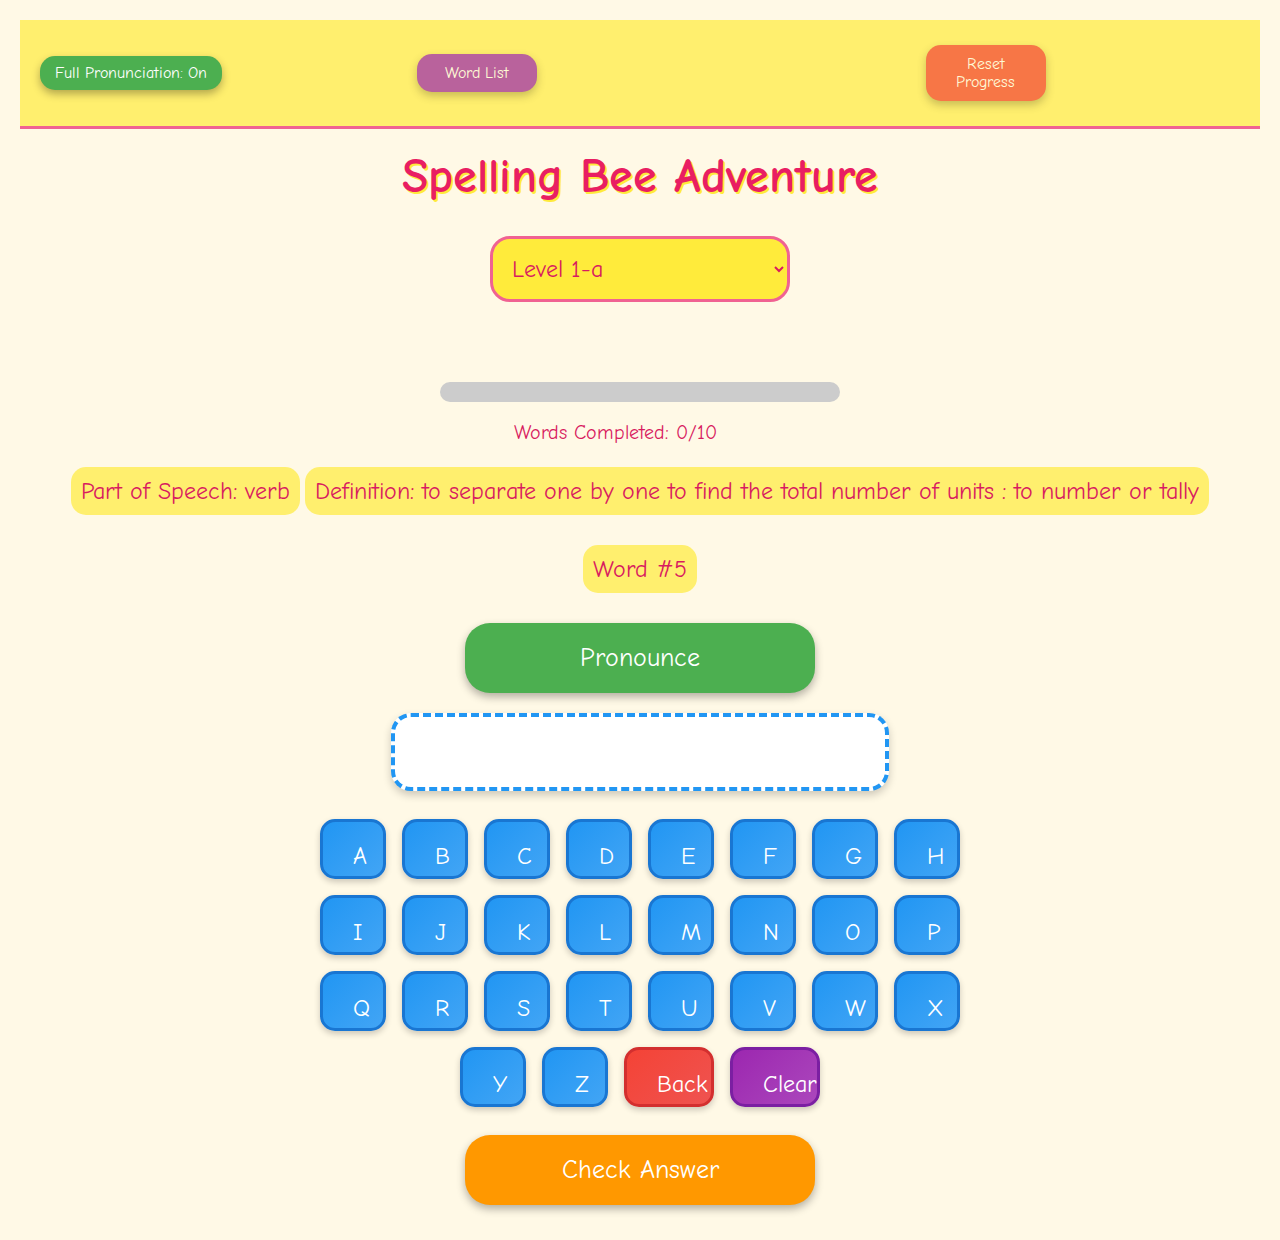
==== index.html @ e573c7f2 "Update index.html" ====
<!DOCTYPE html>
<html>
<head>
  <title>Spelling Bee Adventure</title>
  <meta name="viewport" content="width=device-width, initial-scale=1.0">
  <link href="https://fonts.googleapis.com/css2?family=Comic+Neue:wght@400;700&display=swap" rel="stylesheet">
  <style>
    * {
      font-family: 'Comic Neue', cursive !important;
    }
    body {
      text-align: center;
      padding: 20px;
      background: url('https://subtlepatterns.com/patterns/honey_im_subtle.png') #fff9e6;
      margin: 0;
      color: #333;
      min-height: 100vh;
    }
    #header {
      display: flex;
      justify-content: space-between;
      align-items: center;
      padding: 10px 20px;
      background: rgba(255, 235, 59, 0.7);
      border-bottom: 3px solid #f06292;
      margin-bottom: 20px;
    }
    #pronounce-toggle button {
      padding: 8px 15px;
      font-size: 16px;
      background: #4caf50;
      color: white;
      border: none;
      border-radius: 15px;
      cursor: pointer;
      transition: background 0.3s;
    }
    #pronounce-toggle button.off {
      background: #f44336;
    }
    #wordListButton, #resetButton {
      width: 120px;
      background: #9c27b0;
      padding: 10px 15px;
      font-size: 16px;
      opacity: 0.7;
      border: none;
      border-radius: 15px;
      cursor: pointer;
      transition: opacity 0.2s;
    }
    #resetButton {
      background: #f44336;
    }
    #wordListButton:hover, #resetButton:hover {
      opacity: 1;
    }
    h1 {
      font-size: 48px;
      color: #e91e63;
      text-shadow: 2px 2px #ffeb3b;
      animation: bounce 2s infinite;
      margin-top: 20px;
    }
    #progress {
      display: flex;
      justify-content: center;
      align-items: center;
      margin: 20px 0;
      height: 40px;
    }
    .bee {
      width: 40px;
      height: 40px;
      background: url('https://img.icons8.com/ios-filled/50/ffeb ASSIST3b/bee.png') no-repeat center;
      background-size: contain;
      margin-left: 10px;
    }
    #progress-bar-container {
      width: 90%;
      max-width: 400px;
      height: 20px;
      background: #ccc;
      border-radius: 10px;
      overflow: hidden;
      margin: 0 auto 10px auto;
    }
    #progress-bar {
      height: 100%;
      background: #4caf50;
      width: 0%;
      transition: width 0.5s ease;
    }
    #progress-text {
      font-size: 20px;
      color: #d81b60;
      display: flex;
      align-items: center;
      justify-content: center;
    }
    #part, #definition, #wordIndex {
      font-size: 24px;
      margin: 15px 0;
      color: #d81b60;
      background: rgba(255, 235, 59, 0.7);
      padding: 10px;
      border-radius: 15px;
      display: inline-block;
    }
    #wordDisplay {
      width: 90%;
      max-width: 450px;
      padding: 20px;
      font-size: 28px;
      margin: 20px auto;
      background: #ffffff;
      border: 4px dashed #2196f3;
      border-radius: 20px;
      min-height: 30px;
      box-shadow: 0 4px 8px rgba(0,0,0,0.2);
      transition: opacity 0.3s ease;
    }
    #wordDisplay.fade {
      opacity: 0;
    }
    button {
      padding: 20px 30px;
      font-size: 26px;
      margin: 15px auto;
      display: block;
      color: white;
      border: none;
      border-radius: 25px;
      cursor: pointer;
      touch-action: manipulation;
      transition: transform 0.2s;
      box-shadow: 0 4px 8px rgba(0,0,0,0.3);
    }
    button:hover:not(:disabled) {
      transform: scale(1.1);
    }
    button:active:not(:disabled) {
      transform: scale(0.95);
    }
    select {
      width: 90%;
      max-width: 300px;
      padding: 15px;
      font-size: 24px;
      margin: 15px auto;
      display: block;
      background: #ffeb3b;
      color: #d81b60;
      border: 3px solid #f06292;
      border-radius: 20px;
      cursor: pointer;
    }
    button:disabled, select:disabled {
      background-color: #cccccc;
      cursor: not-allowed;
      box-shadow: none;
    }
    #pronounce {
      width: 90%;
      max-width: 350px;
      background: #4caf50;
    }
    #checkAnswer {
      width: 90%;
      max-width: 350px;
      background: #ff9800;
    }
    #showAnswer {
      width: 90%;
      max-width: 350px;
      background: #2196f3;
      display: none;
    }
    #keyboard {
      display: flex;
      flex-wrap: wrap;
      justify-content: center;
      max-width: 700px;
      margin: 20px auto;
    }
    .key {
      width: 60px;
      height: 60px;
      margin: 8px;
      font-size: 24px;
      background: linear-gradient(135deg, #2196f3, #42a5f5);
      color: white;
      border: 3px solid #1976d2;
      border-radius: 15px;
      cursor: pointer;
      touch-action: manipulation;
      transition: transform 0.1s;
      box-shadow: 0 3px 6px rgba(0,0,0,0.2);
    }
    .key:hover:not(:disabled) {
      transform: scale(1.1);
    }
    .key:active:not(:disabled) {
      transform: scale(0.9);
    }
    .key:disabled {
      background: #cccccc;
      border-color: #aaaaaa;
      box-shadow: none;
    }
    #backspace {
      width: 90px;
      background: linear-gradient(135deg, #f44336, #ef5350);
      border-color: #d32f2f;
    }
    #clear {
      width: 90px;
      background: linear-gradient(135deg, #9c27b0, #ab47bc);
      border-color: #7b1fa2;
    }
    #feedback {
      display: none;
      position: fixed;
      top: 50%;
      left: 50%;
      transform: translate(-50%, -50%) scale(1);
      padding: 40px;
      font-size: 36px;
      font-weight: bold;
      color: white;
      border-radius: 30px;
      box-shadow: 0 6px 12px rgba(0,0,0,0.4);
      z-index: 1000;
      animation: popIn 0.5s ease-out;
    }
    #feedback.wrong {
      background: #f44336;
      border: 5px solid #c62828;
    }
    #celebration, #level-complete {
      display: none;
      position: fixed;
      top: 0;
      left: 0;
      width: 100%;
      height: 100%;
      background: rgba(0, 0, 0, 0.5);
      z-index: 2000;
      pointer-events: none;
    }
    .celebration-text, .level-complete-text {
      position: absolute;
      top: 50%;
      left: 50%;
      transform: translate(-50%, -50%);
      font-size: 48px;
      color: #ffffff;
      text-shadow: 2px 2px 4px #000000;
      display: flex;
      flex-direction: column;
      align-items: center;
      gap: 20px;
    }
    .level-complete-text span:first-child {
      font-size: 72px;
      color: #ffeb3b;
      animation: pulse 1s infinite;
    }
    .level-complete-text span:last-child {
      font-size: 36px;
      color: #ffffff;
    }
    .star {
      position: absolute;
      width: 40px;
      height: 40px;
      background: #ffeb3b;
      clip-path: polygon(50% 0%, 61% 35%, 98% 35%, 68% 57%, 79% 91%, 50% 70%, 21% 91%, 32% 57%, 2% 35%, 39% 35%);
      animation: spin 1.5s linear infinite;
    }
    .balloon {
      position: absolute;
      width: 30px;
      height: 40px;
      background: #f06292;
      border-radius: 50% 50% 50% 50% / 60% 60% 40% 40%;
      animation: float 2s ease-in-out infinite;
    }
    .firework {
      position: absolute;
      width: 10px;
      height: 10px;
      background: #2196f3;
      border-radius: 50%;
      animation: explode 1s ease-out forwards;
    }
    .confetti {
      position: absolute;
      width: 10px;
      height: 10px;
      background: #ff9800;
      transform: rotate(45deg);
      animation: fall 2s linear forwards;
    }
    #mascot {
      position: fixed;
      bottom: 20px;
      right: 20px;
      width: 100px;
      height: 100px;
      background: url('https://img.icons8.com/ios-filled/100/000000/bee.png') no-repeat center;
      background-size: contain;
      transition: transform 0.5s;
      cursor: pointer;
      z-index: 10;
    }
    #mascot.happy {
      transform: scale(1.2) rotate(10deg);
    }
    #mascot.sad {
      transform: scale(0.9) rotate(-10deg);
    }
    #confirmPopup, #resetConfirmPopup {
      display: none;
      position: fixed;
      top: 50%;
      left: 50%;
      transform: translate(-50%, -50%);
      background: rgba(255, 235, 59, 0.9);
      padding: 30px;
      border-radius: 20px;
      box-shadow: 0 6px 12px rgba(0,0,0,0.4);
      z-index: 1000;
      text-align: center;
      max-width: 80%;
      animation: popIn 0.5s ease-out;
    }
    #confirmPopup p, #resetConfirmPopup p {
      font-size: 28px;
      color: #d81b60;
      margin: 0 0 20px 0;
    }
    #confirmPopup button, #resetConfirmPopup button {
      width: 140px;
      padding: 10px;
      font-size: 18px;
      margin: 5px;
      display: inline-block;
    }
    #confirmYes {
      background: #4caf50;
    }
    #confirmNo {
      background: #f44336;
    }
    #resetAll {
      background: #f44336;
    }
    #resetLevel {
      background: #ff9800;
    }
    #addStar {
      background: #4caf50;
    }
    #removeStar {
      background: #2196f3;
    }
    #resetCancel {
      background: #9e9e9e;
    }
    #review-mode {
      max-width: 700px;
      margin: 20px auto;
      display: flex;
      flex-wrap: wrap;
      justify-content: center;
      gap: 15px;
    }
    #passwordPopup {
      display: none;
      position: fixed;
      top: 50%;
      left: 50%;
      transform: translate(-50%, -50%);
      background: rgba(255, 235, 59, 0.9);
      padding: 15px;
      border-radius: 20px;
      box-shadow: 0 6px 12px rgba(0,0,0,0.4);
      z-index: 1000;
      text-align: center;
      max-width: 360px;
      width: 90%;
      animation: popIn 0.5s ease-out;
    }
    #passwordPopup p {
      font-size: 20px;
      color: #d81b60;
      margin: 0 0 6px 0;
    }
    #passwordPopup button {
      width: 80px;
      padding: 6px;
      font-size: 14px;
      margin: 5px;
      display: inline-block;
    }
    #passwordSubmit {
      background: #4caf50;
    }
    #passwordCancel {
      background: #f44336;
    }
    #keypad {
      display: grid;
      grid-template-columns: repeat(3, 35px);
      gap: 4px;
      max-width: 120px;
      margin: 0 auto 6px auto;
      justify-content: center;
    }
    #keypad .keypad-btn {
      width: 35px !important;
      height: 35px !important;
      font-size: 16px;
      background: linear-gradient(135deg, #2196f3, #42a5f5);
      color: white;
      border: 2px solid #1976d2;
      border-radius: 8px;
      cursor: pointer;
      transition: transform 0.1s;
      box-shadow: 0 2px 4px rgba(0,0,0,0.2);
      box-sizing: border-box;
      padding: 0;
      margin: 0;
      line-height: 35px;
      text-align: center;
    }
    #keypad .keypad-btn:hover {
      transform: scale(1.1);
    }
    #keypad .keypad-btn:active {
      transform: scale(0.9);
    }
    #keypad #keypadClear {
      background: linear-gradient(135deg, #f44336, #ef5350);
      border-color: #d32f2f;
      grid-column: 2 / 3;
    }
    #passwordDisplay {
      font-size: 20px;
      color: #d81b60;
      margin: 5px 0;
      min-height: 20px;
    }
    #passwordFeedback {
      font-size: 12px;
      color: #f44336;
      margin: 5px 0;
      min-height: 14px;
    }
    @keyframes shake {
      0% { transform: translate(-50%, -50%) translateX(0); }
      25% { transform: translate(-50%, -50%) translateX(-5px); }
      50% { transform: translate(-50%, -50%) translateX(5px); }
      75% { transform: translate(-50%, -50%) translateX(-5px); }
      100% { transform: translate(-50%, -50%) translateX(0); }
    }
    .shake {
      animation: shake 0.5s ease-in-out;
    }
    @media (max-width: 768px) {
      #passwordPopup {
        max-width: 320px;
        padding: 10px;
      }
      #passwordPopup p {
        font-size: 18px;
      }
      #passwordPopup button {
        width: 70px;
        font-size: 12px;
        padding: 5px;
      }
      #keypad {
        grid-template-columns: repeat(3, 30px);
        max-width: 105px;
        gap: 3px;
      }
      #keypad .keypad-btn {
        width: 30px !important;
        height: 30px !important;
        font-size: 14px;
        border-radius: 6px;
        line-height: 30px;
      }
      #passwordDisplay {
        font-size: 18px;
        margin: 4px 0;
      }
      #passwordFeedback {
        font-size: 10px;
        margin: 4px 0;
      }
    }
    .word-button {
      padding: 10px 20px;
      font-size: 28px;
      font-weight: bold;
      background: linear-gradient(135deg, #2196f3, #42a5f5);
      color: white;
      border: 4px solid #1976d2;
      border-radius: 15px;
      cursor: pointer;
      transition: transform 0.2s, box-shadow 0.2s;
      box-shadow: 0 4px 8px rgba(0,0,0,0.3);
    }
    .word-button:hover {
      transform: scale(1.1);
      box-shadow: 0 6px 12px rgba(0,0,0,0.4);
    }
    .word-button:active {
      transform: scale(0.95);
    }
    .redo-button {
      padding: 15px 30px;
      font-size: 26px;
      background: linear-gradient(135deg, #4caf50, #66bb6a);
      color: white;
      border: 4px solid #388e3c;
      border-radius: 25px;
      cursor: pointer;
      transition: transform 0.2s, box-shadow 0.2s;
      box-shadow: 0 4px 8px rgba(0,0,0,0.3);
      margin-top: 20px;
    }
    .redo-button:hover {
      transform: scale(1.1);
      box-shadow: 0 6px 12px rgba(0,0,0,0.4);
    }
    .redo-button:active {
      transform: scale(0.95);
    }
    @keyframes bounce {
      0%, 20%, 50%, 80%, 100% { transform: translateY(0); }
      40% { transform: translateY(-15px); }
      60% { transform: translateY(-10px); }
    }
    @keyframes popIn {
      0% { transform: translate(-50%, -50%) scale(0); opacity: 0; }
      80% { transform: translate(-50%, -50%) scale(1.15); opacity: 1; }
      100% { transform: translate(-50%, -50%) scale(1); opacity: 1; }
    }
    @keyframes spin {
      0% { transform: rotate(0deg) scale(1); }
      50% { transform: rotate(180deg) scale(1.2); }
      100% { transform: rotate(360deg) scale(1); }
    }
    @keyframes float {
      0% { transform: translateY(0); }
      50% { transform: translateY(-20px); }
      100% { transform: translateY(0); }
    }
    @keyframes explode {
      0% { transform: scale(1); opacity: 1; }
      100% { transform: scale(10); opacity: 0; }
    }
    @keyframes fall {
      0% { transform: translateY(-100vh) rotate(0deg); opacity: 1; }
      100% { transform: translateY(100vh) rotate(360deg); opacity: 0; }
    }
    @keyframes pulse {
      0% { transform: scale(1); }
      50% { transform: scale(1.1); }
      100% { transform: scale(1); }
    }
    @media (max-width: 768px) {
      h1 { font-size: 36px; margin-top: 20px; }
      #part, #definition, #wordIndex { font-size: 20px; padding: 8px; }
      #wordDisplay { font-size: 24px; padding: 15px; }
      button, select { font-size: 22px; padding: 15px 25px; }
      .key { width: 50px; height: 50px; font-size: 20px; margin: 5px; }
      #backspace, #clear { width: 70px; }
      #feedback { font-size: 28px; padding: 30px; }
      .celebration-text { font-size: 36px; }
      .level-complete-text span:first-child { font-size: 48px; }
      .level-complete-text span:last-child { font-size: 24px; }
      .star { width: 30px; height: 30px; }
      .balloon { width: 20px; height: 30px; }
      .firework, .confetti { width: 8px; height: 8px; }
      #mascot { width: 60px; height: 60px; bottom: 10px; right: 10px; }
      .bee { width: 30px; height: 30px; }
      #progress-text { font-size: 18px; }
      #header { padding: 10px; }
      #pronounce-toggle button {
        width: 90px;
        padding: 6px 10px;
        font-size: 12px;
      }
      #wordListButton, #resetButton {
        width: 80px;
        padding: 6px 10px;
        font-size: 12px;
      }
      #confirmPopup p, #resetConfirmPopup p { font-size: 24px; }
      #confirmPopup button, #resetConfirmPopup button { width: 100px; font-size: 18px; padding: 12px; }
      .word-button { font-size: 22px; padding: 8px 15px; }
      .redo-button { font-size: 20px; padding: 12px 25px; }
    }
  </style>
</head>
<body>
  <div id="header">
    <div id="pronounce-toggle">
      <button id="fullPronounce" onclick="togglePronounce()">Full Pronunciation: On</button>
    </div>
    <button id="wordListButton" onclick="showConfirmPopup()">Word List</button>
    <button id="resetButton" onclick="showResetConfirmPopup()">Reset Progress</button>
  </div>
  <h1>Spelling Bee Adventure</h1>
  <div id="mainContent">
    <select id="levelSelect" onchange="changeLevel()">
      <option value="0">Level 1-a</option>
      <option value="1">Level 1-b</option>
      <option value="2">Level 1-c</option>
      <option value="3">Level 1-d</option>
      <option value="4">Level 1-e</option>
      <option value="5">Level 2-a</option>
      <option value="6">Level 2-b</option>
      <option value="7">Level 2-c</option>
      <option value="8">Level 2-d</option>
      <option value="9">Level 2-e</option>
      <option value="10">Level 3-a</option>
      <option value="11">Level 3-b</option>
      <option value="12">Level 3-c</option>
      <option value="13">Level 3-d</option>
      <option value="14">Level 3-e</option>
      <option value="15">Level 4</option>
      <option value="16">Level 5</option>
      <option value="17">Level 6</option>
      <option value="18">Level 7</option>
      <option value="19">Level 8</option>
      <option value="20">Level 9</option>
    </select>
    <div id="progress"></div>
    <div id="progress-bar-container">
      <div id="progress-bar"></div>
    </div>
    <div id="progress-text">Words Completed: 0/10 <div class="bee"></div></div>
    <div id="part"></div>
    <div id="definition"></div>
    <div id="wordIndex"></div>
    <button id="pronounce" onclick="pronounceWord()">Pronounce</button>
    <div id="wordDisplay"></div>
    <div id="keyboard"></div>
    <button id="checkAnswer" onclick="checkSpelling()">Check Answer</button>
    <button id="showAnswer" onclick="showAnswer()">Show Answer</button>
  </div>
  <div id="feedback" onclick="hideFeedback()"></div>
  <div id="celebration"><div class="celebration-text">🎉 Great Job! 🎉</div></div>
  <div id="level-complete"><div class="level-complete-text"><span>🎉 Level Complete! 🎉</span><span></span></div></div>
  <div id="mascot"></div>
  <div id="confirmPopup">
    <p>Want to peek at the word list?</p>
    <button id="confirmYes" onclick="goToWordList()">Yes</button>
    <button id="confirmNo" onclick="hideConfirmPopup()">No</button>
  </div>
  <div id="passwordPopup">
    <p>Enter Password to Reset:</p>
    <div id="passwordDisplay"></div>
    <div id="passwordFeedback"></div>
    <div id="keypad">
      <button class="keypad-btn" onclick="appendPasswordDigit('1')">1</button>
      <button class="keypad-btn" onclick="appendPasswordDigit('2')">2</button>
      <button class="keypad-btn" onclick="appendPasswordDigit('3')">3</button>
      <button class="keypad-btn" onclick="appendPasswordDigit('4')">4</button>
      <button class="keypad-btn" onclick="appendPasswordDigit('5')">5</button>
      <button class="keypad-btn" onclick="appendPasswordDigit('6')">6</button>
      <button class="keypad-btn" onclick="appendPasswordDigit('7')">7</button>
      <button class="keypad-btn" onclick="appendPasswordDigit('8')">8</button>
      <button class="keypad-btn" onclick="appendPasswordDigit('9')">9</button>
      <button class="keypad-btn" onclick="appendPasswordDigit('0')">0</button>
      <button id="keypadClear" onclick="clearPassword()">Clear</button>
    </div>
    <button id="passwordSubmit" onclick="checkPassword()">Submit</button>
    <button id="passwordCancel" onclick="hidePasswordPopup()">Cancel</button>
  </div>
  <div id="resetConfirmPopup">
    <p>Reset Options:</p>
    <button id="resetAll" onclick="resetAllProgress()">Reset All Progress</button>
    <button id="resetLevel" onclick="resetCurrentLevel()">Reset Current Level</button>
    <button id="addStar" onclick="addStarToLevel()">Add Star</button>
    <button id="removeStar" onclick="removeStarFromLevel()">Remove Star</button>
    <button id="resetCancel" onclick="hideResetConfirmPopup()">Cancel</button>
  </div>

  <!-- Load the external words.js file -->
  <script src="https://geniusjazz.github.io/spelling-bee/words_full.js"></script>

  <script>
    let currentLevel = 0;
    let levelStates = {};
    let levelCompletions = {};
    let lastPronouncedIndex = -1;
    let isSpeaking = false;
    let tapCount = 0;
    let tapTimeout;
    let fullPronounceEnabled = true;
    let currentPassword = "";

    // Build keyboard
    function setupKeyboard() {
      console.log("Setting up keyboard...");
      const keyboard = document.getElementById("keyboard");
      const letters = "ABCDEFGHIJKLMNOPQRSTUVWXYZ".split("");
      letters.forEach(letter => {
        const btn = document.createElement("button");
        btn.className = "key";
        btn.innerText = letter;
        btn.onclick = () => appendLetter(letter.toLowerCase());
        keyboard.appendChild(btn);
      });
      const backspace = document.createElement("button");
      backspace.id = "backspace";
      backspace.className = "key";
      backspace.innerText = "Back";
      backspace.onclick = removeLetter;
      keyboard.appendChild(backspace);
      const clear = document.createElement("button");
      clear.id = "clear";
      clear.className = "key";
      clear.innerText = "Clear";
      clear.onclick = clearWord;
      keyboard.appendChild(clear);
      console.log("Keyboard setup complete.");
    }

    // Button event listeners
    function setupButtons() {
      console.log("Setting up buttons...");
      document.getElementById("pronounce").onclick = pronounceWord;
      document.getElementById("checkAnswer").onclick = checkSpelling;
      document.getElementById("showAnswer").onclick = showAnswer;
      document.getElementById("fullPronounce").onclick = togglePronounce;
      document.getElementById("wordListButton").onclick = showConfirmPopup;
      document.getElementById("levelSelect").onchange = changeLevel;
      console.log("Buttons setup complete.");
    }

    // Sound effects
    function playSound(type) {
      const audio = new Audio();
      if (type === 'correct') audio.src = 'https://www.soundjay.com/buttons/sounds/button-3.mp3';
      else if (type === 'wrong') audio.src = 'https://www.soundjay.com/buttons/sounds/beep-03.mp3';
      else if (type === 'levelComplete') audio.src = 'https://www.soundjay.com/human/sounds/cheering-01.mp3';
      audio.volume = 0.7;
      audio.play().catch(() => console.log(`Sound ${type} failed to play.`));
    }

    // Fisher-Yates shuffle
    function shuffle(array) {
      for (let i = array.length - 1; i > 0; i--) {
        const j = Math.floor(Math.random() * (i + 1));
        [array[i], array[j]] = [array[j], array[i]];
      }
      return array;
    }

    // Save and load game state
    function saveGameState() {
      const currentState = {
        failCount: levelStates[currentLevel]?.failCount || 0,
        wordsCompleted: levelStates[currentLevel]?.wordsCompleted || 0,
        wordIndices: levelStates[currentLevel]?.wordIndices || [],
        indexPointer: levelStates[currentLevel]?.indexPointer || 0,
        isReviewMode: levelStates[currentLevel]?.isReviewMode || false,
        missedWords: levelStates[currentLevel]?.missedWords || [],
        currentIndex: levelStates[currentLevel]?.currentIndex || 0,
        currentWord: levelStates[currentLevel]?.currentWord || ""
      };
      levelStates[currentLevel] = currentState;
      localStorage.setItem('currentLevel', currentLevel);
      localStorage.setItem('levelStates', JSON.stringify(levelStates));
      localStorage.setItem('levelCompletions', JSON.stringify(levelCompletions));
      localStorage.setItem('fullPronounceEnabled', fullPronounceEnabled);
      console.log("Game state saved:", currentState);
    }

    function loadGameState() {
      console.log("Loading game state...");
      currentLevel = parseInt(localStorage.getItem('currentLevel')) || 0;
      levelStates = JSON.parse(localStorage.getItem('levelStates')) || {};
      levelCompletions = JSON.parse(localStorage.getItem('levelCompletions')) || {};
      fullPronounceEnabled = localStorage.getItem('fullPronounceEnabled') !== 'false';
      document.getElementById("levelSelect").value = currentLevel;
      updatePronounceButton();
      updateLevelSelect();
      if (!levelStates[currentLevel]) {
        initializeLevelState(currentLevel);
      }
      console.log("Loaded state:", { currentLevel, levelStates, wordsLength: words ? words.length : "undefined" });
    }

    function initializeLevelState(level) {
      if (!levelStates[level]) {
        levelStates[level] = {
          failCount: 0,
          wordsCompleted: 0,
          wordIndices: [],
          indexPointer: 0,
          isReviewMode: false,
          missedWords: [],
          currentIndex: 0,
          currentWord: ""
        };
        initializeWordIndices(level);
      }
      console.log(`Initialized level ${level} state:`, levelStates[level]);
    }

    function updatePronounceButton() {
      const btn = document.getElementById("fullPronounce");
      btn.innerText = `Full Pronunciation: ${fullPronounceEnabled ? 'On' : 'Off'}`;
      btn.className = fullPronounceEnabled ? '' : 'off';
    }

    function togglePronounce() {
      fullPronounceEnabled = !fullPronounceEnabled;
      updatePronounceButton();
      saveGameState();
    }

    function initializeWordIndices(level) {
      const state = levelStates[level];
      const totalWords = state.isReviewMode ? state.missedWords.length : (level < 15 ? 10 : 50);
      if (totalWords <= 0) {
        console.error(`Invalid totalWords (${totalWords}) for level ${level}, isReviewMode: ${state.isReviewMode}`);
        return;
      }
      state.wordIndices = Array.from({ length: totalWords }, (_, i) => i);
      shuffle(state.wordIndices);
      state.indexPointer = 0;
      updateProgress();
      saveGameState();
      console.log(`Initialized indices for level ${level} (${state.isReviewMode ? 'review' : 'normal'}):`, state.wordIndices);
    }

    function updateLevelSelect() {
      const select = document.getElementById("levelSelect");
      const baseOptions = [
        "Level 1-a", "Level 1-b", "Level 1-c", "Level 1-d", "Level 1-e",
        "Level 2-a", "Level 2-b", "Level 2-c", "Level 2-d", "Level 2-e",
        "Level 3-a", "Level 3-b", "Level 3-c", "Level 3-d", "Level 3-e",
        "Level 4", "Level 5", "Level 6", "Level 7", "Level 8", "Level 9"
      ];
      for (let i = 0; i < select.options.length; i++) {
        const level = parseInt(select.options[i].value);
        const completions = levelCompletions[level] || 0;
        const stars = completions % 5;
        const trophies = Math.floor(completions / 5);
        let suffix = '';
        if (trophies > 0) suffix += ' 🏆'.repeat(trophies);
        if (stars > 0) suffix += ' ⭐'.repeat(stars);
        select.options[i].text = baseOptions[i] + suffix;
      }
    }

    function appendLetter(letter) {
      levelStates[currentLevel].currentWord += letter;
      updateDisplay();
      saveGameState();
    }

    function removeLetter() {
      levelStates[currentLevel].currentWord = levelStates[currentLevel].currentWord.slice(0, -1);
      updateDisplay();
      saveGameState();
    }

    function clearWord() {
      levelStates[currentLevel].currentWord = "";
      updateDisplay();
      saveGameState();
    }

    function updateDisplay() {
      const wordDisplay = document.getElementById("wordDisplay");
      wordDisplay.classList.add("fade");
      setTimeout(() => {
        wordDisplay.innerText = levelStates[currentLevel].currentWord;
        wordDisplay.classList.remove("fade");
        console.log("Display updated to:", levelStates[currentLevel].currentWord);
      }, 150);
    }

    function updateProgress() {
      const state = levelStates[currentLevel];
      const progressBar = document.getElementById("progress-bar");
      const progressText = document.getElementById("progress-text");
      const totalWords = state.isReviewMode ? state.missedWords.length : (currentLevel < 15 ? 10 : 50);
      progressBar.style.width = `${(state.wordsCompleted / totalWords) * 100}%`;
      progressText.innerHTML = `Words Completed: ${state.wordsCompleted}/${totalWords} <div class="bee"></div>`;
    }

    function getLevelWords() {
      const state = levelStates[currentLevel];
      if (state.isReviewMode) return state.missedWords;
      let start;
      if (currentLevel < 5) {
        start = currentLevel * 10; // Level 1-a to 1-e: 0-49
      } else if (currentLevel < 10) {
        start = 50 + (currentLevel - 5) * 10; // Level 2-a to 2-e: 50-99
      } else if (currentLevel < 15) {
        start = 100 + (currentLevel - 10) * 10; // Level 3-a to 3-e: 100-149
      } else {
        start = 150 + (currentLevel - 15) * 50; // Level 4-7: 150-349
      }
      const count = currentLevel < 15 ? 10 : 50;
      const levelWords = words.slice(start, start + count);
      console.log(`Level ${currentLevel} words (start: ${start}, count: ${count}):`, levelWords);
      return levelWords;
    }

    function showWord() {
      const state = levelStates[currentLevel];
      console.log(`Showing word for level ${currentLevel}:`, state);
      const levelWords = getLevelWords();
      if (!words || levelWords.length === 0) {
        console.error("No words available! Resetting level state. Words defined:", !!words, "levelWords:", levelWords);
        initializeLevelState(currentLevel);
        return showWord(); // Retry after reset
      }
      if (!state.wordIndices.length || state.indexPointer >= state.wordIndices.length) {
        console.log("Word indices empty or complete, reinitializing. Indices:", state.wordIndices, "Pointer:", state.indexPointer);
        initializeWordIndices(currentLevel);
      }
      state.currentIndex = state.wordIndices[state.indexPointer];
      const w = levelWords[state.currentIndex];
      if (!w) {
        console.error("No word at currentIndex:", state.currentIndex, "levelWords length:", levelWords.length, "wordIndices:", state.wordIndices, "isReviewMode:", state.isReviewMode);
        initializeLevelState(currentLevel);
        return showWord(); // Retry after reset
      }
      console.log("Displaying word:", w);
      document.getElementById("part").innerText = "Part of Speech: " + w.part;
      document.getElementById("definition").innerText = "Definition: " + w.definition;
      document.getElementById("wordIndex").innerText = "Word #" + w.no;
      updateDisplay();
      document.getElementById("showAnswer").style.display = state.failCount >= 3 ? "block" : "none";
      document.getElementById("mainContent").style.display = "block";
      document.getElementById("mascot").className = "";
      updateProgress();
      enableButtons();
    }

    function pronounceWord() {
      if (isSpeaking) return;
      isSpeaking = true;
      disableButtons();
      const state = levelStates[currentLevel];
      const w = getLevelWords()[state.currentIndex];
      const word = w.word.toLowerCase();

      const speakText = (text) => {
        return new Promise((resolve) => {
          const utterance = new SpeechSynthesisUtterance(text);
          utterance.lang = "en-US";
          utterance.rate = 0.7;
          utterance.pitch = 0.7;
          utterance.onend = resolve;
          speechSynthesis.speak(utterance);
        });
      };

      const playHowjsayAudio = () => {
        const audio = new Audio(`https://howjsay.com/mp3/${word}.mp3`);
        audio.volume = 0.7;
        return new Promise((resolve, reject) => {
          audio.oncanplaythrough = () => audio.play().then(resolve).catch(reject);
          audio.onerror = () => reject(new Error(`Howjsay audio failed for "${word}"`));
          audio.onended = resolve;
          setTimeout(() => reject(new Error("Audio load timeout")), 3000);
        });
      };

      const pronounceSequence = async () => {
        try {
          if (fullPronounceEnabled && state.currentIndex !== lastPronouncedIndex) {
            await speakText(word);
            await new Promise(resolve => setTimeout(resolve, 1000));
            await playHowjsayAudio().catch(() => speakText(word));
            await new Promise(resolve => setTimeout(resolve, 1000));
            await speakText(`Part of speech: ${w.part}`);
            await speakText(`Definition: ${w.definition}`);
            await new Promise(resolve => setTimeout(resolve, 1000));
            await speakText("Please spell");
            await new Promise(resolve => setTimeout(resolve, 1000));
            await speakText(word);
            lastPronouncedIndex = state.currentIndex;
          } else {
            await speakText(word);
            await new Promise(resolve => setTimeout(resolve, 1000));
            await playHowjsayAudio().catch(() => speakText(word));
          }
          isSpeaking = false;
          enableButtons();
        } catch (error) {
          console.error("Pronunciation failed:", error);
          isSpeaking = false;
          enableButtons();
        }
      };

      pronounceSequence();
    }

    function disableButtons() {
      document.getElementById("pronounce").disabled = true;
      document.getElementById("showAnswer").disabled = true;
      document.getElementById("levelSelect").disabled = true;
    }

    function enableButtons() {
      const state = levelStates[currentLevel];
      document.getElementById("pronounce").disabled = false;
      document.getElementById("checkAnswer").disabled = false;
      document.getElementById("showAnswer").disabled = state.failCount < 3;
      document.getElementById("levelSelect").disabled = false;
    }

    function nextWord() {
      const state = levelStates[currentLevel];
      state.indexPointer++;
      if (state.indexPointer >= state.wordIndices.length) {
        if (state.isReviewMode) {
          endReviewMode();
        } else {
          showReviewMode();
        }
        return;
      }
      state.failCount = 0;
      isSpeaking = false;
      state.currentWord = "";
      showWord();
      saveGameState();
    }

    function endReviewMode() {
      levelStates[currentLevel].isReviewMode = false;
      levelCompletions[currentLevel] = (levelCompletions[currentLevel] || 0) + 1;
      saveGameState();
      updateLevelSelect();
      showLevelComplete();
    }

    function showFeedback(message, isCorrect) {
      const feedback = document.getElementById("feedback");
      const mascot = document.getElementById("mascot");
      feedback.innerText = message;
      feedback.className = isCorrect ? "" : "wrong";
      feedback.style.display = isCorrect ? "none" : "block";
      mascot.className = isCorrect ? "happy" : "sad";
      if (!isCorrect) {
        setTimeout(() => {
          feedback.style.display = "none";
          mascot.className = "";
        }, 1500);
      }
    }

    function hideFeedback() {
      document.getElementById("feedback").style.display = "none";
      document.getElementById("mascot").className = "";
    }

    function showCelebration() {
      const celebration = document.getElementById("celebration");
      document.getElementById("mainContent").style.display = "none";
      celebration.style.display = "block";
      const type = Math.floor(Math.random() * 4);
      const count = type === 2 ? 10 : type === 3 ? 15 : 5;
      const effects = [];
      
      if (Math.random() > 0.5) effects.push(0);
      if (Math.random() > 0.5) effects.push(1);
      if (Math.random() > 0.5) effects.push(2);
      if (Math.random() > 0.5) effects.push(3);
      if (effects.length === 0) effects.push(type);

      effects.forEach(effectType => {
        for (let i = 0; i < count; i++) {
          const el = document.createElement("div");
          el.style.left = `${Math.random() * 100}%`;
          el.style.top = `${Math.random() * 100}%`;
          el.style.animationDelay = `${Math.random() * 0.5}s`;
          const color = `#${Math.floor(Math.random()*16777215).toString(16)}`;
          
          if (effectType === 0) {
            el.className = "star";
            el.style.background = color;
          } else if (effectType === 1) {
            el.className = "balloon";
            el.style.background = color;
          } else if (effectType === 2) {
            el.className = "firework";
            el.style.background = color;
          } else {
            el.className = "confetti";
            el.style.background = color;
          }
          celebration.appendChild(el);
        }
      });

      setTimeout(() => hideCelebration(), 2000);
    }

    function hideCelebration() {
      const celebration = document.getElementById("celebration");
      const celebrationText = celebration.querySelector(".celebration-text");
      const childrenBefore = celebration.children.length;
      Array.from(celebration.children).forEach(child => {
        if (child !== celebrationText) {
          celebration.removeChild(child);
        }
      });
      console.log(`hideCelebration: Removed ${childrenBefore - 1} elements, remaining: ${celebration.children.length}`);
      celebration.style.display = "none";
      document.getElementById("mainContent").style.display = "block";
      nextWord();
    }

    function showLevelComplete() {
      const levelComplete = document.getElementById("level-complete");
      const levelCompleteText = levelComplete.querySelector(".level-complete-text");
      document.getElementById("mainContent").style.display = "none";
      levelComplete.style.display = "block";
      playSound('levelComplete');
      
      const baseOptions = [
        "Level 1-a", "Level 1-b", "Level 1-c", "Level 1-d", "Level 1-e",
        "Level 2-a", "Level 2-b", "Level 2-c", "Level 2-d", "Level 2-e",
        "Level 3-a", "Level 3-b", "Level 3-c", "Level 3-d", "Level 3-e",
        "Level 4", "Level 5", "Level 6", "Level 7"
      ];
      const completions = levelCompletions[currentLevel] || 0;
      const stars = completions % 5;
      const trophies = Math.floor(completions / 5);
      const nextLevel = currentLevel < 18 ? currentLevel + 1 : 0;
      let message = `Level Complete! You now have `;
      if (trophies > 0) message += `${trophies} 🏆 `;
      if (stars > 0) message += `${stars} ⭐`;
      if (completions === 1) message = "Level Complete! You earned your first ⭐!";
      message += `<br>Next up: ${baseOptions[nextLevel]}`;
      levelCompleteText.innerHTML = `<span>🎉 Level Complete! 🎉</span><span>${message}</span>`;
      
      updateLevelSelect();
      for (let i = 0; i < 20; i++) {
        const el = document.createElement("div");
        el.style.left = `${Math.random() * 100}%`;
        el.style.top = `${Math.random() * 100}%`;
        el.style.animationDelay = `${Math.random() * 1.5}s`;
        const type = Math.floor(Math.random() * 4);
        const color = `#${Math.floor(Math.random()*16777215).toString(16)}`;
        if (type === 0) {
          el.className = "star";
          el.style.background = color;
        } else if (type === 1) {
          el.className = "balloon";
          el.style.background = color;
        } else if (type === 2) {
          el.className = "firework";
          el.style.background = color;
        } else {
          el.className = "confetti";
          el.style.background = color;
        }
        levelComplete.appendChild(el);
      }
      setTimeout(() => hideLevelComplete(), 4000);
    }

    function hideLevelComplete() {
      const levelComplete = document.getElementById("level-complete");
      const levelCompleteText = levelComplete.querySelector(".level-complete-text");
      const childrenBefore = levelComplete.children.length;
      Array.from(levelComplete.children).forEach(child => {
        if (child !== levelCompleteText) {
          levelComplete.removeChild(child);
        }
      });
      console.log(`hideLevelComplete: Removed ${childrenBefore - 1} elements, remaining: ${levelComplete.children.length}`);
      levelComplete.style.display = "none";
      levelStates[currentLevel] = {
        failCount: 0,
        wordsCompleted: 0,
        wordIndices: [],
        indexPointer: 0,
        isReviewMode: false,
        missedWords: [],
        currentIndex: 0,
        currentWord: ""
      };
      if (currentLevel < 18) {
        currentLevel++;
      } else {
        currentLevel = 0;
      }
      document.getElementById("levelSelect").value = currentLevel;
      initializeLevelState(currentLevel);
      showWord();
      saveGameState();
    }

    function showReviewMode() {
      const state = levelStates[currentLevel];
      if (state.missedWords.length === 0) {
        levelCompletions[currentLevel] = (levelCompletions[currentLevel] || 0) + 1;
        saveGameState();
        updateLevelSelect();
        showLevelComplete();
        return;
      }
      document.getElementById("mainContent").style.display = "none";
      const reviewDiv = document.createElement("div");
      reviewDiv.id = "review-mode";
      const wordList = document.createElement("div");
      state.missedWords.forEach(w => {
        const btn = document.createElement("button");
        btn.className = "word-button";
        btn.innerText = w.word;
        wordList.appendChild(btn);
      });
      reviewDiv.appendChild(wordList);
      const redoBtn = document.createElement("button");
      redoBtn.className = "redo-button";
      redoBtn.innerText = "Redo Missed Words";
      redoBtn.onclick = redoMissedWords;
      reviewDiv.appendChild(redoBtn);
      document.body.appendChild(reviewDiv);
    }

    function redoMissedWords() {
      console.log("redoMissedWords called!");
      document.getElementById("review-mode").remove();
      document.getElementById("mainContent").style.display = "block";
      const state = levelStates[currentLevel];
      if (!state.missedWords.length) {
        console.log("No missed words to redo, ending review mode.");
        endReviewMode();
        return;
      }
      state.isReviewMode = true;
      state.wordsCompleted = 0;
      state.failCount = 0;
      isSpeaking = false;
      state.currentWord = "";
      state.wordIndices = [];
      initializeWordIndices(currentLevel);
      showWord();
      enableButtons();
      saveGameState();
    }

    function checkSpelling() {
      const state = levelStates[currentLevel];
      if (isSpeaking) {
        speechSynthesis.cancel();
        isSpeaking = false;
        enableButtons();
      }
      const levelWords = getLevelWords();
      const userInput = state.currentWord.trim().toLowerCase();
      console.log("Checking spelling:", { userInput, correctWord: levelWords[state.currentIndex].word });
      if (userInput === levelWords[state.currentIndex].word) {
        state.wordsCompleted++;
        playSound('correct');
        showFeedback("", true);
        showCelebration();
        saveGameState();
      } else {
        state.failCount++;
        if (state.failCount === 1 && !state.isReviewMode) {
          state.missedWords.push(levelWords[state.currentIndex]);
        }
        playSound('wrong');
        showFeedback("❌ Oops! Try Again! ❌", false);
        if (state.failCount >= 3) {
          document.getElementById("showAnswer").style.display = "block";
          document.getElementById("showAnswer").disabled = false;
        }
        state.currentWord = "";
        updateDisplay();
        saveGameState();
      }
    }

    function showAnswer() {
      if (isSpeaking) return;
      const state = levelStates[currentLevel];
      const w = getLevelWords()[state.currentIndex];
      showFeedback(`Answer: ${w.word}`, false);
    }

    function changeLevel() {
      const newLevel = parseInt(document.getElementById("levelSelect").value);
      console.log("Changing level to:", newLevel);
      saveGameState();
      currentLevel = newLevel;
      if (!levelStates[currentLevel]) {
        initializeLevelState(currentLevel);
      }
      isSpeaking = false;
      showWord();
      saveGameState();
    }

    function showConfirmPopup() {
      document.getElementById("confirmPopup").style.display = "block";
    }

    function hideConfirmPopup() {
      document.getElementById("confirmPopup").style.display = "none";
    }

    function goToWordList() {
      saveGameState();
      window.location.href = 'wordlist.html';
    }

function showResetConfirmPopup() {
      document.getElementById("passwordPopup").style.display = "block";
      currentPassword = "";
      updatePasswordDisplay();
      document.getElementById("passwordFeedback").innerText = "";
    }

    function hidePasswordPopup() {
      document.getElementById("passwordPopup").style.display = "none";
      currentPassword = "";
      updatePasswordDisplay();
      document.getElementById("passwordFeedback").innerText = "";
    }

    function appendPasswordDigit(digit) {
      if (currentPassword.length < 4) {
        currentPassword += digit;
        updatePasswordDisplay();
        document.getElementById("passwordFeedback").innerText = "";
      }
    }

    function clearPassword() {
      currentPassword = "";
      updatePasswordDisplay();
      document.getElementById("passwordFeedback").innerText = "";
    }

    function updatePasswordDisplay() {
      const display = document.getElementById("passwordDisplay");
      display.innerText = "•".repeat(currentPassword.length);
    }

    function checkPassword() {
      if (currentPassword === "0925") {
        hidePasswordPopup();
        document.getElementById("resetConfirmPopup").style.display = "block";
      } else {
        const popup = document.getElementById("passwordPopup");
        const feedback = document.getElementById("passwordFeedback");
        feedback.innerText = "Wrong Password!";
        popup.classList.add("shake");
        setTimeout(() => {
          popup.classList.remove("shake");
          currentPassword = "";
          updatePasswordDisplay();
          feedback.innerText = "";
        }, 1000);
      }
    }

    function hideResetConfirmPopup() {
      document.getElementById("resetConfirmPopup").style.display = "none";
    }

    function resetAllProgress() {
      currentLevel = 0;
      levelStates = {};
      levelCompletions = {};
      document.getElementById("levelSelect").value = 0;
      initializeLevelState(0);
      updateLevelSelect();
      showWord();
      saveGameState();
      hideResetConfirmPopup();
    }

    function resetCurrentLevel() {
      levelStates[currentLevel] = null;
      initializeLevelState(currentLevel);
      showWord();
      saveGameState();
      hideResetConfirmPopup();
    }

    function addStarToLevel() {
      levelCompletions[currentLevel] = (levelCompletions[currentLevel] || 0) + 1;
      updateLevelSelect();
      saveGameState();
      hideResetConfirmPopup();
    }

    function removeStarFromLevel() {
      levelCompletions[currentLevel] = Math.max(0, (levelCompletions[currentLevel] || 0) - 1);
      if (levelCompletions[currentLevel] === 0) delete levelCompletions[currentLevel];
      updateLevelSelect();
      saveGameState();
      hideResetConfirmPopup();
    }

    // Ctrl+Shift+Z hack
    function setupKeyboardShortcuts() {
      console.log("Setting up keyboard shortcuts...");
      document.addEventListener('keydown', (event) => {
        if (event.ctrlKey && event.shiftKey && event.key.toLowerCase() === 'z') {
          console.log("Ctrl+Shift+Z pressed, isSpeaking:", isSpeaking, "currentLevel:", currentLevel);
          if (isSpeaking) {
            console.log("Blocked by isSpeaking");
            return;
          }
          const state = levelStates[currentLevel];
          if (!state || !state.wordIndices || state.indexPointer >= state.wordIndices.length) {
            console.log("Invalid state or level complete:", state);
            alert("Cannot use shortcut: Game state not ready or level complete.");
            return;
          }
          const levelWords = getLevelWords();
          if (!levelWords || !levelWords[state.currentIndex]) {
            console.log("No word at currentIndex:", state.currentIndex, levelWords);
            alert("Cannot use shortcut: No word available.");
            return;
          }
          state.currentWord = levelWords[state.currentIndex].word;
          console.log("Set currentWord to:", state.currentWord);
          updateDisplay();
          checkSpelling();
        }
      });
      console.log("Keyboard shortcuts setup complete.");
    }

    const mascot = document.getElementById("mascot");
    mascot.addEventListener('touchstart', () => {
      tapCount++;
      clearTimeout(tapTimeout);
      tapTimeout = setTimeout(() => tapCount = 0, 500);
      if (tapCount === 3 && !isSpeaking) {
        const state = levelStates[currentLevel];
        state.currentWord = getLevelWords()[state.currentIndex].word;
        updateDisplay();
        checkSpelling();
        tapCount = 0;
      }
    });

    // Initial setup
    function startGame() {
      console.log("Starting game...");
      setupKeyboard();
      setupButtons();
      setupKeyboardShortcuts();
      loadGameState();
      if (!levelStates[currentLevel] || levelStates[currentLevel].wordIndices.length === 0) {
        console.log("Initializing state for level", currentLevel);
        initializeLevelState(currentLevel);
      }
      showWord();
      console.log("Game started.");
    }

    document.addEventListener('DOMContentLoaded', () => {
      console.log("DOM content loaded.");
      const wordsScript = document.querySelector('script[src="https://geniusjazz.github.io/spelling-bee/words.js"]');
      if (typeof words !== 'undefined' && words.length > 0) {
        console.log("words.js already loaded:", words.length);
        startGame();
      } else {
        console.log("Waiting for words.js to load...");
        wordsScript.onload = () => {
          console.log("words.js loaded successfully:", words.length);
          startGame();
        };
        wordsScript.onerror = () => {
          console.error("Failed to load words.js!");
          alert("Error: Could not load word list. Please refresh the page.");
        };
        setTimeout(() => {
          if (typeof words === 'undefined') {
            console.error("words.js load timeout!");
            alert("Word list loading took too long. Please refresh.");
          }
        }, 5000);
      }
    });
  </script>
</body>
</html>
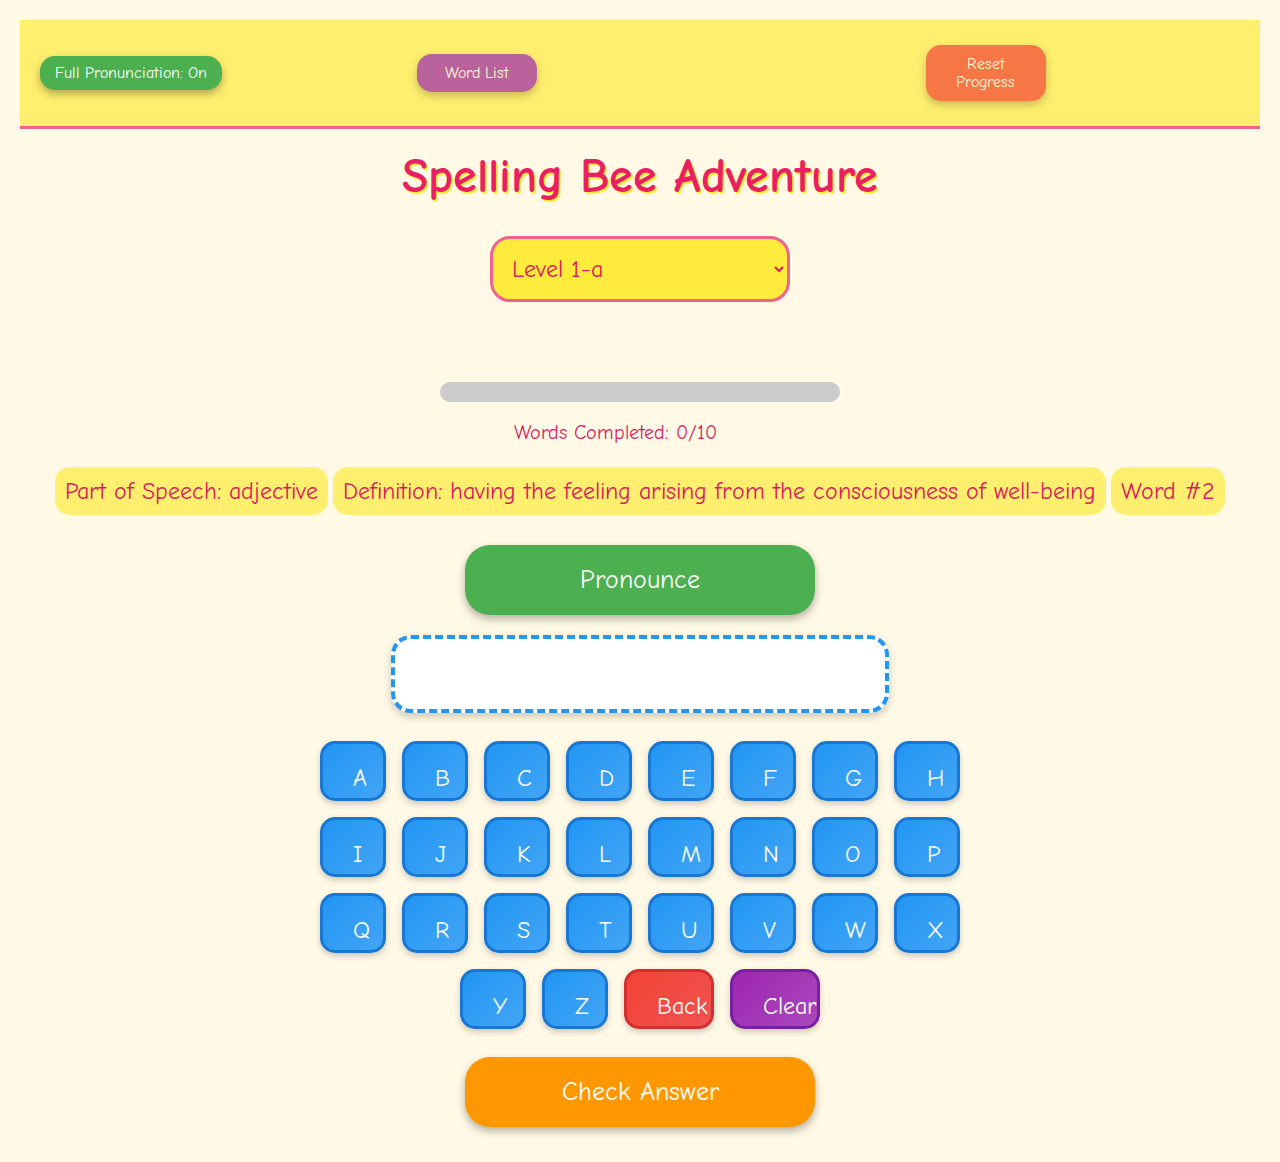
==== commit e984c92d: "Update index.html" ====
--- a/index.html
+++ b/index.html
@@ -960,55 +960,141 @@
       const w = getLevelWords()[state.currentIndex];
       const word = w.word.toLowerCase();
 
-      const speakText = (text) => {
-        return new Promise((resolve) => {
-          const utterance = new SpeechSynthesisUtterance(text);
-          utterance.lang = "en-US";
-          utterance.rate = 0.7;
-          utterance.pitch = 0.7;
-          utterance.onend = resolve;
-          speechSynthesis.speak(utterance);
+      const pronounceSequence = async () => {
+        const state = levelStates[currentLevel];
+        const w = getLevelWords()[state.currentIndex];
+        const word = w.word.toLowerCase();
+        // Determine if the full sequence should run (first time pronouncing this word with the setting on)
+        const runFullSequence = fullPronounceEnabled && state.currentIndex !== lastPronouncedIndex;
+
+        try {
+            console.log("Attempting Howjsay audio first...");
+            // Try playing Howjsay audio
+            await playHowjsayAudio().catch(async (err) => {
+                // If Howjsay fails (e.g., network error, blocked playback, timeout)
+                console.warn("Howjsay failed, using TTS for primary word sound:", err);
+                // Use TTS as the fallback for the main pronunciation
+                await speakText(word);
+            });
+
+            // Pause after the word has been pronounced (either via Howjsay or TTS fallback)
+            await new Promise(resolve => setTimeout(resolve, 800)); // Pause duration might need adjustment
+
+            // If full pronunciation is enabled and it's the first time for this word
+            if (runFullSequence) {
+                console.log("Running full pronunciation sequence (details)...");
+                await speakText(`Part of speech: ${w.part}`);
+                await speakText(`Definition: ${w.definition}`);
+                // Optional: Add a small pause before the final repetition prompt
+                await new Promise(resolve => setTimeout(resolve, 500));
+                await speakText("Please spell"); // Prompt before final repetition
+                await new Promise(resolve => setTimeout(resolve, 500));
+                await speakText(word); // Final word repetition using TTS
+
+                // Update the index only after the full sequence completes successfully
+                lastPronouncedIndex = state.currentIndex;
+                console.log("Full pronunciation sequence complete.");
+            }
+            // If not running the full sequence, the word has already been pronounced once by this point.
+
+        } catch (error) {
+            // Catch any unexpected errors during the sequence
+            console.error("Pronunciation sequence encountered an error:", error);
+            // Attempt a final TTS fallback just in case everything else failed
+            try {
+                if (!runFullSequence) { // Only if the word wasn't potentially said in the main try block
+                    console.log("Attempting final TTS fallback.");
+                    await speakText(word);
+                }
+            } catch (e) {
+                console.error("Final TTS fallback also failed", e);
+            }
+        } finally {
+            // This block always runs, ensuring the state is reset correctly
+            isSpeaking = false;
+            enableButtons();
+            console.log("Pronunciation sequence finished (finally block).");
+        }
+    };
+
+    // Helper function assumed to exist (ensure it handles its own errors)
+    const speakText = (text) => {
+        return new Promise((resolve, reject) => {
+            if (!text) return resolve(); // Resolve if text is empty
+            const utterance = new SpeechSynthesisUtterance(text);
+            utterance.lang = "en-US";
+            utterance.rate = 0.7;
+            utterance.pitch = 0.7;
+            utterance.onend = resolve;
+            utterance.onerror = (event) => {
+                console.error("SpeechSynthesis Error:", event.error);
+                reject(event.error);
+            };
+            try {
+                 // Optional: Cancel any previous speech
+                 // speechSynthesis.cancel();
+                 speechSynthesis.speak(utterance);
+            } catch (e) {
+                 console.error("Error calling speechSynthesis.speak:", e);
+                 reject(e);
+            }
         });
-      };
-
-      const playHowjsayAudio = () => {
-        const audio = new Audio(`https://howjsay.com/mp3/${word}.mp3`);
+    };
+
+    // Helper function assumed to exist (ensure it handles its own errors/timeouts)
+    const playHowjsayAudio = () => {
+        // Get current word dynamically inside this function if 'word' isn't global
+        const state = levelStates[currentLevel];
+        const w = getLevelWords()[state.currentIndex];
+        const wordForAudio = w.word.toLowerCase();
+        const audio = new Audio(`https://howjsay.com/mp3/${wordForAudio}.mp3`);
         audio.volume = 0.7;
+        console.log(`[Audio Debug] Creating Howjsay Audio for: ${wordForAudio}`);
         return new Promise((resolve, reject) => {
-          audio.oncanplaythrough = () => audio.play().then(resolve).catch(reject);
-          audio.onerror = () => reject(new Error(`Howjsay audio failed for "${word}"`));
-          audio.onended = resolve;
-          setTimeout(() => reject(new Error("Audio load timeout")), 3000);
+            let timeoutId = setTimeout(() => {
+                console.error('[Audio Debug] Howjsay audio load timeout');
+                // Ensure audio src is cleared to stop potential background loading
+                audio.src = "";
+                reject(new Error("Audio load timeout"));
+            }, 3000); // 3 second timeout
+
+            const cleanup = () => { // Function to remove listeners
+                 clearTimeout(timeoutId);
+                 audio.oncanplaythrough = null;
+                 audio.onerror = null;
+                 audio.onended = null;
+                 // Remove other listeners if added for debugging
+                 audio.removeEventListener('loadstart', console.log); // Example
+            };
+
+            audio.oncanplaythrough = () => {
+                console.log('[Audio Debug] Howjsay audio oncanplaythrough');
+                audio.play()
+                    .then(() => {
+                        console.log('[Audio Debug] Howjsay audio play() initiated');
+                        // Don't resolve here, wait for 'onended'
+                    })
+                    .catch(err => {
+                        console.error('[Audio Debug] Howjsay audio play() caught error:', err);
+                        cleanup();
+                        reject(err);
+                    });
+            };
+            audio.onerror = (e) => {
+                console.error('[Audio Debug] Howjsay audio onerror:', audio.error, e);
+                cleanup();
+                reject(new Error(`Howjsay audio onerror for "${wordForAudio}"`));
+            };
+            audio.onended = () => {
+                console.log('[Audio Debug] Howjsay audio onended');
+                cleanup();
+                resolve(); // Resolve when playback successfully finishes
+            };
+
+            // Explicitly load the audio
+            audio.load();
         });
-      };
-
-      const pronounceSequence = async () => {
-        try {
-          if (fullPronounceEnabled && state.currentIndex !== lastPronouncedIndex) {
-            await speakText(word);
-            await new Promise(resolve => setTimeout(resolve, 1000));
-            await playHowjsayAudio().catch(() => speakText(word));
-            await new Promise(resolve => setTimeout(resolve, 1000));
-            await speakText(`Part of speech: ${w.part}`);
-            await speakText(`Definition: ${w.definition}`);
-            await new Promise(resolve => setTimeout(resolve, 1000));
-            await speakText("Please spell");
-            await new Promise(resolve => setTimeout(resolve, 1000));
-            await speakText(word);
-            lastPronouncedIndex = state.currentIndex;
-          } else {
-            await speakText(word);
-            await new Promise(resolve => setTimeout(resolve, 1000));
-            await playHowjsayAudio().catch(() => speakText(word));
-          }
-          isSpeaking = false;
-          enableButtons();
-        } catch (error) {
-          console.error("Pronunciation failed:", error);
-          isSpeaking = false;
-          enableButtons();
-        }
-      };
+    };
 
       pronounceSequence();
     }
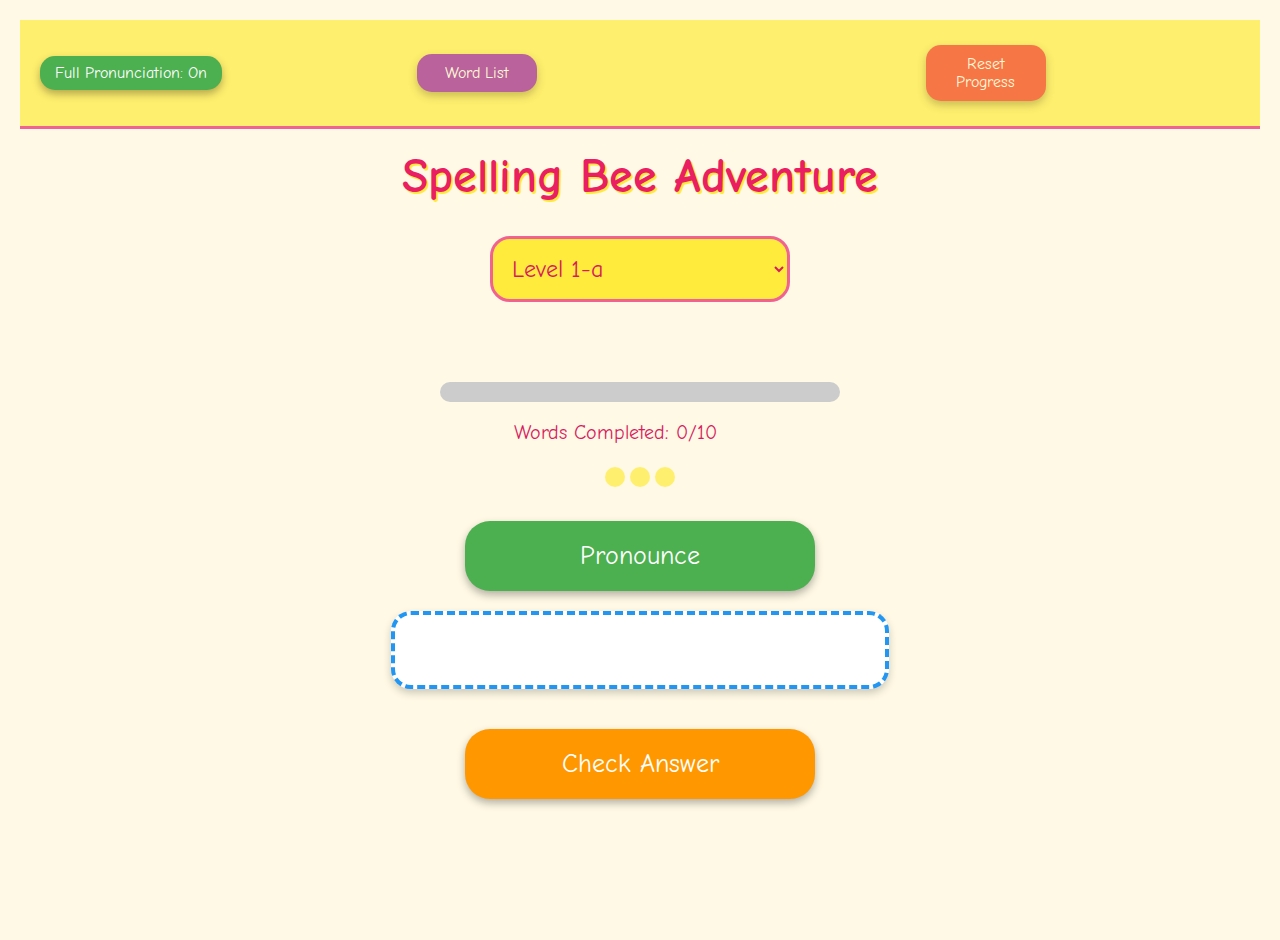
==== commit 902e96e1: "Update index.html" ====
--- a/index.html
+++ b/index.html
@@ -952,146 +952,112 @@
       enableButtons();
     }
 
-    function pronounceWord() {
-      if (isSpeaking) return;
-      isSpeaking = true;
-      disableButtons();
-      const state = levelStates[currentLevel];
-      const w = getLevelWords()[state.currentIndex];
-      const word = w.word.toLowerCase();
-
-      const pronounceSequence = async () => {
+    const pronounceSequence = async () => {
         const state = levelStates[currentLevel];
-        const w = getLevelWords()[state.currentIndex];
+        // Ensure w and word are defined before use
+        if (!state || !state.wordIndices || state.indexPointer >= state.wordIndices.length) {
+             console.error("Invalid state or index pointer in pronounceSequence.");
+             isSpeaking = false; // Ensure speaking flag is reset
+             enableButtons();
+             return; // Exit if state is bad
+        }
+        const levelWords = getLevelWords();
+        state.currentIndex = state.wordIndices[state.indexPointer];
+        const w = levelWords[state.currentIndex];
+         if (!w) {
+            console.error("Could not get current word data in pronounceSequence.");
+            isSpeaking = false;
+            enableButtons();
+            return; // Exit if word data is bad
+        }
         const word = w.word.toLowerCase();
-        // Determine if the full sequence should run (first time pronouncing this word with the setting on)
         const runFullSequence = fullPronounceEnabled && state.currentIndex !== lastPronouncedIndex;
 
         try {
-            console.log("Attempting Howjsay audio first...");
-            // Try playing Howjsay audio
-            await playHowjsayAudio().catch(async (err) => {
-                // If Howjsay fails (e.g., network error, blocked playback, timeout)
-                console.warn("Howjsay failed, using TTS for primary word sound:", err);
-                // Use TTS as the fallback for the main pronunciation
+            // --- Pronunciation Attempt 1: Howjsay or TTS Fallback ---
+            console.log("Attempting Howjsay audio (Attempt 1)...");
+            try {
+                await playHowjsayAudio(); // Try playing Howjsay
+                console.log("Howjsay audio played successfully.");
+            } catch (err) {
+                // If Howjsay fails, play TTS as the first sound instead
+                console.warn("Howjsay failed, using TTS for Attempt 1:", err);
                 await speakText(word);
-            });
-
-            // Pause after the word has been pronounced (either via Howjsay or TTS fallback)
-            await new Promise(resolve => setTimeout(resolve, 800)); // Pause duration might need adjustment
-
-            // If full pronunciation is enabled and it's the first time for this word
+            }
+
+            // Optional short pause to ensure first sound finishes or context switches
+            await new Promise(resolve => setTimeout(resolve, 250)); // Adjust timing (e.g., 200-500ms)
+
+            // --- Pronunciation Attempt 2: Always TTS ---
+            console.log("Playing TTS audio (Attempt 2)...");
+            await speakText(word); // Always play TTS for the second sound
+
+            // --- Optional Full Sequence Details ---
             if (runFullSequence) {
+                // Pause before starting the detailed pronunciation
+                await new Promise(resolve => setTimeout(resolve, 800)); // Longer pause before details
+
                 console.log("Running full pronunciation sequence (details)...");
                 await speakText(`Part of speech: ${w.part}`);
                 await speakText(`Definition: ${w.definition}`);
-                // Optional: Add a small pause before the final repetition prompt
                 await new Promise(resolve => setTimeout(resolve, 500));
-                await speakText("Please spell"); // Prompt before final repetition
+                await speakText("Please spell");
                 await new Promise(resolve => setTimeout(resolve, 500));
                 await speakText(word); // Final word repetition using TTS
 
-                // Update the index only after the full sequence completes successfully
-                lastPronouncedIndex = state.currentIndex;
+                lastPronouncedIndex = state.currentIndex; // Update only after full sequence completes
                 console.log("Full pronunciation sequence complete.");
             }
-            // If not running the full sequence, the word has already been pronounced once by this point.
 
         } catch (error) {
-            // Catch any unexpected errors during the sequence
             console.error("Pronunciation sequence encountered an error:", error);
-            // Attempt a final TTS fallback just in case everything else failed
+            // Attempt one last TTS fallback just in case
             try {
-                if (!runFullSequence) { // Only if the word wasn't potentially said in the main try block
-                    console.log("Attempting final TTS fallback.");
-                    await speakText(word);
-                }
+                console.log("Attempting final TTS fallback due to sequence error.");
+                await speakText(word);
             } catch (e) {
                 console.error("Final TTS fallback also failed", e);
             }
         } finally {
-            // This block always runs, ensuring the state is reset correctly
             isSpeaking = false;
             enableButtons();
             console.log("Pronunciation sequence finished (finally block).");
         }
     };
 
-    // Helper function assumed to exist (ensure it handles its own errors)
+    // Make sure your helper functions 'playHowjsayAudio' and 'speakText'
+    // are defined correctly and handle their promises and errors robustly.
+    // Example structure (replace with your actual functions):
+
     const speakText = (text) => {
-        return new Promise((resolve, reject) => {
-            if (!text) return resolve(); // Resolve if text is empty
+        // ... (implementation as before, handling resolve/reject)
+         return new Promise((resolve, reject) => {
+            if (!text) return resolve();
+            console.log(`TTS: Speaking "${text}"`);
             const utterance = new SpeechSynthesisUtterance(text);
             utterance.lang = "en-US";
             utterance.rate = 0.7;
             utterance.pitch = 0.7;
-            utterance.onend = resolve;
-            utterance.onerror = (event) => {
-                console.error("SpeechSynthesis Error:", event.error);
-                reject(event.error);
-            };
-            try {
-                 // Optional: Cancel any previous speech
-                 // speechSynthesis.cancel();
-                 speechSynthesis.speak(utterance);
-            } catch (e) {
-                 console.error("Error calling speechSynthesis.speak:", e);
-                 reject(e);
-            }
+            utterance.onend = () => { console.log(`TTS: Finished "${text}"`); resolve(); };
+            utterance.onerror = (event) => { console.error(`TTS Error: "${text}"`, event.error); reject(event.error); };
+            try { speechSynthesis.speak(utterance); } catch (e) { console.error("Error calling speak:", e); reject(e); }
         });
     };
 
-    // Helper function assumed to exist (ensure it handles its own errors/timeouts)
     const playHowjsayAudio = () => {
-        // Get current word dynamically inside this function if 'word' isn't global
-        const state = levelStates[currentLevel];
+        // ... (implementation as before, handling resolve/reject/timeout/cleanup)
+        const state = levelStates[currentLevel]; // Need state inside if not passed
         const w = getLevelWords()[state.currentIndex];
         const wordForAudio = w.word.toLowerCase();
+        console.log(`Howjsay: Attempting "${wordForAudio}"`);
         const audio = new Audio(`https://howjsay.com/mp3/${wordForAudio}.mp3`);
         audio.volume = 0.7;
-        console.log(`[Audio Debug] Creating Howjsay Audio for: ${wordForAudio}`);
         return new Promise((resolve, reject) => {
-            let timeoutId = setTimeout(() => {
-                console.error('[Audio Debug] Howjsay audio load timeout');
-                // Ensure audio src is cleared to stop potential background loading
-                audio.src = "";
-                reject(new Error("Audio load timeout"));
-            }, 3000); // 3 second timeout
-
-            const cleanup = () => { // Function to remove listeners
-                 clearTimeout(timeoutId);
-                 audio.oncanplaythrough = null;
-                 audio.onerror = null;
-                 audio.onended = null;
-                 // Remove other listeners if added for debugging
-                 audio.removeEventListener('loadstart', console.log); // Example
-            };
-
-            audio.oncanplaythrough = () => {
-                console.log('[Audio Debug] Howjsay audio oncanplaythrough');
-                audio.play()
-                    .then(() => {
-                        console.log('[Audio Debug] Howjsay audio play() initiated');
-                        // Don't resolve here, wait for 'onended'
-                    })
-                    .catch(err => {
-                        console.error('[Audio Debug] Howjsay audio play() caught error:', err);
-                        cleanup();
-                        reject(err);
-                    });
-            };
-            audio.onerror = (e) => {
-                console.error('[Audio Debug] Howjsay audio onerror:', audio.error, e);
-                cleanup();
-                reject(new Error(`Howjsay audio onerror for "${wordForAudio}"`));
-            };
-            audio.onended = () => {
-                console.log('[Audio Debug] Howjsay audio onended');
-                cleanup();
-                resolve(); // Resolve when playback successfully finishes
-            };
-
-            // Explicitly load the audio
+            let timeoutId = setTimeout(() => { console.error(`Howjsay Timeout: "${wordForAudio}"`); audio.src = ""; reject(new Error("Audio load timeout")); }, 3000);
+            const cleanup = () => { clearTimeout(timeoutId); audio.oncanplaythrough = null; audio.onerror = null; audio.onended = null; };
+            audio.oncanplaythrough = () => { console.log(`Howjsay CanPlay: "${wordForAudio}"`); audio.play().catch(err => { console.error(`Howjsay Play Error: "${wordForAudio}"`, err); cleanup(); reject(err); }); };
+            audio.onerror = (e) => { console.error(`Howjsay OnError: "${wordForAudio}"`, audio.error); cleanup(); reject(new Error(`Howjsay audio onerror`)); };
+            audio.onended = () => { console.log(`Howjsay Finished: "${wordForAudio}"`); cleanup(); resolve(); };
             audio.load();
         });
     };
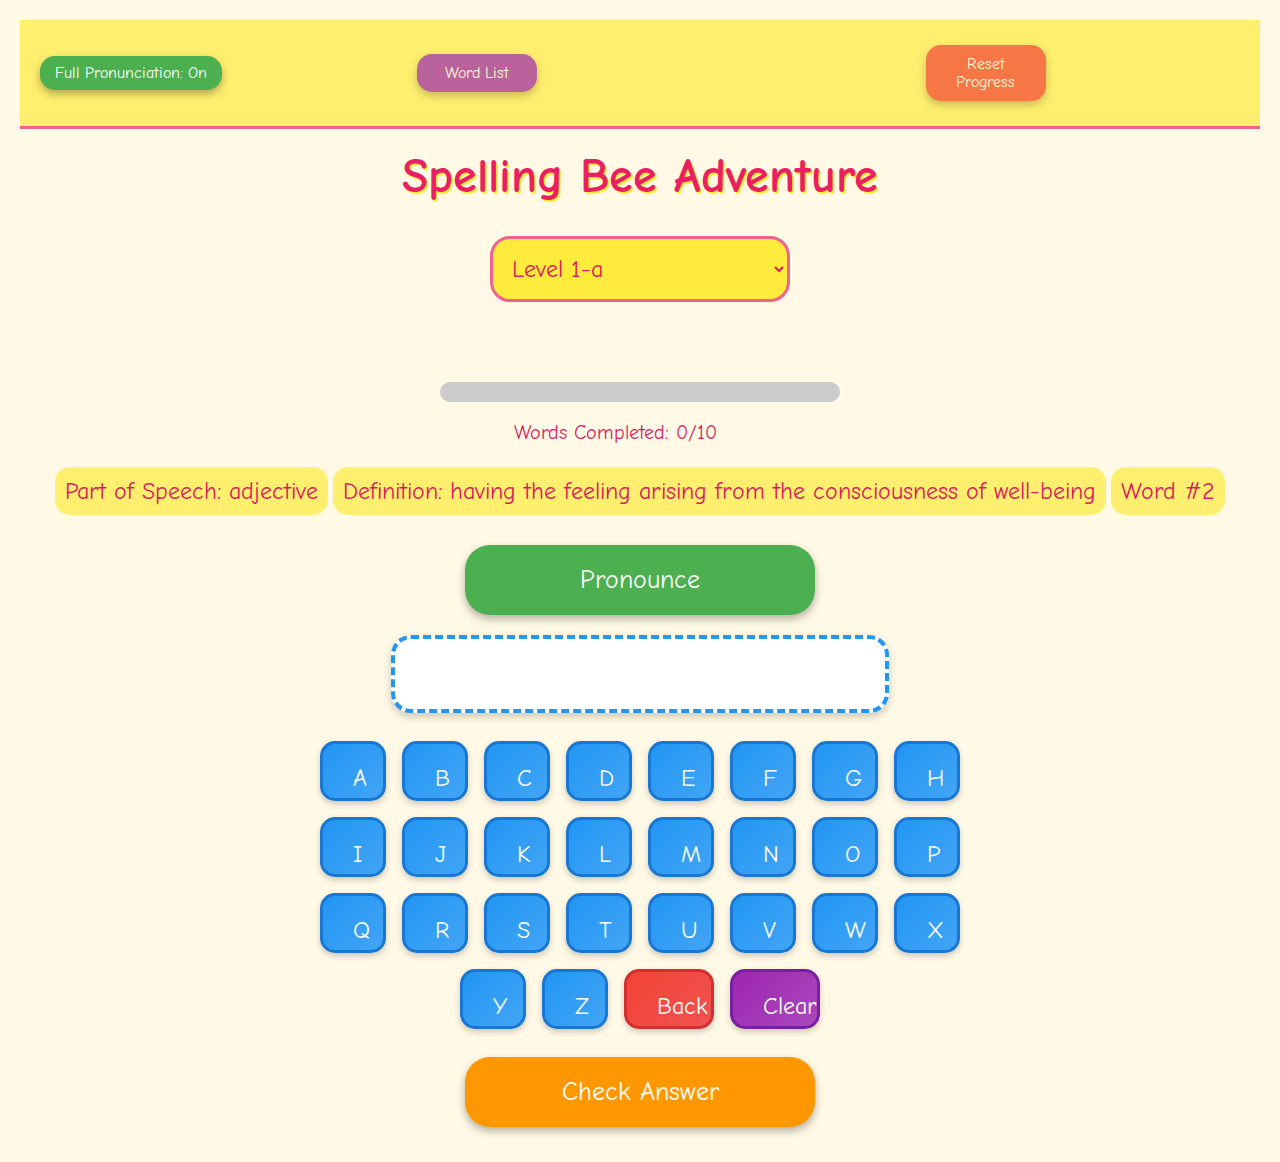
==== commit 1337e88d: "Update index.html" ====
--- a/index.html
+++ b/index.html
@@ -72,7 +72,7 @@
     .bee {
       width: 40px;
       height: 40px;
-      background: url('https://img.icons8.com/ios-filled/50/ffeb ASSIST3b/bee.png') no-repeat center;
+      background: url('https://img.icons8.com/ios-filled/50/ffeb3b/bee.png') no-repeat center; /* Fixed background URL */
       background-size: contain;
       margin-left: 10px;
     }
@@ -260,6 +260,7 @@
       flex-direction: column;
       align-items: center;
       gap: 20px;
+      text-align: center; /* Added for better wrapping */
     }
     .level-complete-text span:first-child {
       font-size: 72px;
@@ -369,12 +370,18 @@
       background: #9e9e9e;
     }
     #review-mode {
-      max-width: 700px;
-      margin: 20px auto;
-      display: flex;
-      flex-wrap: wrap;
-      justify-content: center;
-      gap: 15px;
+       max-width: 700px;
+       margin: 20px auto;
+       display: none; /* Start hidden */
+       flex-direction: column; /* Stack word list and button */
+       align-items: center; /* Center items */
+       gap: 15px;
+    }
+     #review-mode > div { /* Style for word list container */
+        display: flex;
+        flex-wrap: wrap;
+        justify-content: center;
+        gap: 15px;
     }
     #passwordPopup {
       display: none;
@@ -679,8 +686,7 @@
       <button class="keypad-btn" onclick="appendPasswordDigit('8')">8</button>
       <button class="keypad-btn" onclick="appendPasswordDigit('9')">9</button>
       <button class="keypad-btn" onclick="appendPasswordDigit('0')">0</button>
-      <button id="keypadClear" onclick="clearPassword()">Clear</button>
-    </div>
+      <button id="keypadClear" class="keypad-btn" onclick="clearPassword()">Clear</button> </div>
     <button id="passwordSubmit" onclick="checkPassword()">Submit</button>
     <button id="passwordCancel" onclick="hidePasswordPopup()">Cancel</button>
   </div>
@@ -692,25 +698,1040 @@
     <button id="removeStar" onclick="removeStarFromLevel()">Remove Star</button>
     <button id="resetCancel" onclick="hideResetConfirmPopup()">Cancel</button>
   </div>
-
-  <!-- Load the external words.js file -->
+  <div id="review-mode"> </div>
+
   <script src="https://geniusjazz.github.io/spelling-bee/words_full.js"></script>
 
   <script>
     let currentLevel = 0;
-    let levelStates = {};
-    let levelCompletions = {};
-    let lastPronouncedIndex = -1;
-    let isSpeaking = false;
-    let tapCount = 0;
-    let tapTimeout;
-    let fullPronounceEnabled = true;
-    let currentPassword = "";
-
-    // Build keyboard
+    let levelStates = {}; // Stores state for each level { levelIndex: stateObject }
+    let levelCompletions = {}; // Stores completion count { levelIndex: count }
+    let lastPronouncedIndex = -1; // Tracks the index of the last word fully pronounced
+    let isSpeaking = false; // Flag to prevent overlapping speech/audio
+    let tapCount = 0; // Counter for mascot taps
+    let tapTimeout; // Timeout for mascot taps
+    let fullPronounceEnabled = true; // Toggle for detailed pronunciation
+    let currentPassword = ""; // For reset password entry
+
+    // --- UTILITY FUNCTIONS ---
+
+    // Fisher-Yates shuffle
+    function shuffle(array) {
+      for (let i = array.length - 1; i > 0; i--) {
+        const j = Math.floor(Math.random() * (i + 1));
+        [array[i], array[j]] = [array[j], array[i]];
+      }
+      return array;
+    }
+
+    // Sound effects playback
+    function playSound(type) {
+      const audio = new Audio();
+      if (type === 'correct') audio.src = 'https://www.soundjay.com/buttons/sounds/button-3.mp3';
+      else if (type === 'wrong') audio.src = 'https://www.soundjay.com/buttons/sounds/beep-03.mp3';
+      else if (type === 'levelComplete') audio.src = 'https://www.soundjay.com/human/sounds/cheering-01.mp3';
+      audio.volume = 0.7;
+      audio.play().catch((err) => console.warn(`Sound ${type} failed to play:`, err)); // Added warning on failure
+    }
+
+    // --- STATE MANAGEMENT ---
+
+    function saveGameState() {
+       // Prevent saving if levelStates doesn't have the current level initialized
+      if (!levelStates[currentLevel]) {
+         console.warn("Attempted to save game state for uninitialized level:", currentLevel);
+         return;
+      }
+      // Only save necessary parts of the state
+      const currentStateToSave = {
+        failCount: levelStates[currentLevel].failCount,
+        wordsCompleted: levelStates[currentLevel].wordsCompleted,
+        wordIndices: levelStates[currentLevel].wordIndices,
+        indexPointer: levelStates[currentLevel].indexPointer,
+        isReviewMode: levelStates[currentLevel].isReviewMode,
+        missedWords: levelStates[currentLevel].missedWords,
+        // No need to save currentIndex and currentWord in localStorage typically
+      };
+      try {
+         localStorage.setItem('currentLevel', currentLevel);
+         localStorage.setItem(`levelState_${currentLevel}`, JSON.stringify(currentStateToSave)); // Save individual level
+         localStorage.setItem('levelCompletions', JSON.stringify(levelCompletions));
+         localStorage.setItem('fullPronounceEnabled', fullPronounceEnabled);
+         console.log("Game state saved for level:", currentLevel, currentStateToSave);
+      } catch (e) {
+         console.error("Error saving game state to localStorage:", e);
+         // Consider notifying the user that progress might not be saved
+      }
+    }
+
+    function loadGameState() {
+      console.log("Loading game state...");
+      try {
+        currentLevel = parseInt(localStorage.getItem('currentLevel')) || 0;
+        levelCompletions = JSON.parse(localStorage.getItem('levelCompletions')) || {};
+        fullPronounceEnabled = localStorage.getItem('fullPronounceEnabled') !== 'false';
+
+        // Load states for *all* levels found in storage
+        levelStates = {}; // Reset local cache first
+        for (let i = 0; i < 21; i++) { // Assuming max level index 20 (Level 9)
+            const storedState = localStorage.getItem(`levelState_${i}`);
+            if (storedState) {
+                levelStates[i] = JSON.parse(storedState);
+                 // Add back transient properties needed at runtime
+                 levelStates[i].currentIndex = levelStates[i].wordIndices ? levelStates[i].wordIndices[levelStates[i].indexPointer] : 0;
+                 levelStates[i].currentWord = ""; // Input word resets on load
+                console.log("Loaded state for level", i);
+            }
+        }
+
+        document.getElementById("levelSelect").value = currentLevel; // Set dropdown
+        updatePronounceButton(); // Update UI button
+        updateLevelSelect(); // Update dropdown text with stars/trophies
+
+        // Ensure current level state exists, initialize if not
+        if (!levelStates[currentLevel]) {
+            console.log(`State for current level ${currentLevel} not found in localStorage, initializing.`);
+            initializeLevelState(currentLevel);
+        } else {
+            console.log("Loaded state for current level:", currentLevel, levelStates[currentLevel]);
+        }
+
+      } catch (e) {
+          console.error("Error loading game state from localStorage:", e);
+          // Fallback to default state if loading fails
+          currentLevel = 0;
+          levelStates = {};
+          levelCompletions = {};
+          fullPronounceEnabled = true;
+          initializeLevelState(currentLevel); // Initialize default level 0
+          updateLevelSelect(); // Update visuals
+      }
+    }
+
+    function initializeLevelState(level) {
+      console.log(`Initializing level ${level} state...`);
+      const isReview = levelStates[level]?.isReviewMode || false; // Preserve review mode if re-initializing mid-review?
+      const missed = levelStates[level]?.missedWords || []; // Preserve missed words
+
+      levelStates[level] = {
+        failCount: 0,
+        wordsCompleted: 0,
+        wordIndices: [],
+        indexPointer: 0,
+        isReviewMode: isReview, // Keep review mode status if it was set
+        missedWords: isReview ? missed : [], // Keep missed words only if in review mode
+        currentIndex: 0, // Will be set by initializeWordIndices/showWord
+        currentWord: "" // User input always starts empty
+      };
+      initializeWordIndices(level); // Populate wordIndices and set indexPointer
+      // Note: saveGameState() is called within initializeWordIndices if needed
+    }
+
+     function initializeWordIndices(level) {
+        if (!levelStates[level]) {
+            console.error("Cannot initialize indices for non-existent level state:", level);
+            return;
+        }
+        const state = levelStates[level];
+        const levelWordData = getLevelWords(); // Get the actual word objects for the level
+
+        // Determine the source of indices: missed words or full level list
+        let sourceArray;
+        if (state.isReviewMode) {
+            sourceArray = state.missedWords;
+            if (!sourceArray || sourceArray.length === 0) {
+                 console.warn(`Attempting review mode for level ${level} with no missed words. Completing level.`);
+                 endReviewMode(true); // Pass flag to indicate completion without review
+                 return; // Stop initialization
+            }
+            state.wordIndices = shuffle(Array.from({ length: sourceArray.length }, (_, i) => i)); // Indices refer to missedWords array
+            console.log(`Initialized indices for level ${level} (review mode):`, state.wordIndices);
+        } else {
+            sourceArray = levelWordData;
+            if (!sourceArray || sourceArray.length === 0) {
+                 console.error(`No words found for level ${level} in normal mode.`);
+                 // Handle this error - maybe show a message? For now, return.
+                 return;
+            }
+            state.wordIndices = shuffle(Array.from({ length: sourceArray.length }, (_, i) => i)); // Indices refer to the main words slice
+             console.log(`Initialized indices for level ${level} (normal mode):`, state.wordIndices);
+        }
+
+        state.indexPointer = 0; // Start from the beginning of the shuffled list
+        state.currentWord = ""; // Clear any typed input
+        state.failCount = 0; // Reset fails for the new/reset level
+        lastPronouncedIndex = -1; // Reset pronunciation tracking
+
+        updateProgress(); // Update UI display
+        saveGameState(); // Save the newly initialized state
+    }
+
+    // --- UI UPDATES ---
+
+    function updatePronounceButton() {
+      const btn = document.getElementById("fullPronounce");
+      btn.innerText = `Full Pronunciation: ${fullPronounceEnabled ? 'On' : 'Off'}`;
+      btn.className = fullPronounceEnabled ? '' : 'off';
+    }
+
+     function updateLevelSelect() {
+        const select = document.getElementById("levelSelect");
+        // Use fixed base names, assuming the number of options matches
+        const baseOptions = Array.from(select.options).map(opt => {
+            // Attempt to get the base name before stars/trophies were added
+            // This assumes the base name doesn't contain these emojis
+            return opt.text.split(' ')[0] + (opt.text.includes('-') ? '-' + opt.text.split(' ')[0].split('-')[1] : '');
+        });
+
+        if(baseOptions.length < 21) { // Simple check
+            console.warn("Mismatch between expected levels and dropdown options.");
+            // Fallback or fixed names if needed
+        }
+
+        for (let i = 0; i < select.options.length; i++) {
+            const level = parseInt(select.options[i].value);
+            // Ensure base name exists before appending, prevent duplication
+            let currentText = select.options[i].text.replace(/ [🏆⭐]+/g, ''); // Remove existing emojis first
+
+            const completions = levelCompletions[level] || 0;
+            const stars = completions % 5;
+            const trophies = Math.floor(completions / 5);
+            let suffix = '';
+            if (trophies > 0) suffix += ' 🏆'.repeat(trophies);
+            if (stars > 0) suffix += ' ⭐'.repeat(stars);
+
+            select.options[i].text = currentText + suffix;
+        }
+    }
+
+    function updateDisplay() {
+      const wordDisplay = document.getElementById("wordDisplay");
+      if (!levelStates[currentLevel]) return; // Prevent errors if state is missing
+
+      wordDisplay.classList.add("fade");
+      setTimeout(() => {
+        wordDisplay.innerText = levelStates[currentLevel]?.currentWord || ""; // Handle potential undefined state
+        wordDisplay.classList.remove("fade");
+        // console.log("Display updated to:", levelStates[currentLevel]?.currentWord); // Reduce console noise
+      }, 150);
+    }
+
+    function updateProgress() {
+       if (!levelStates[currentLevel]) return; // Guard against missing state
+
+      const state = levelStates[currentLevel];
+      const progressBar = document.getElementById("progress-bar");
+      const progressText = document.getElementById("progress-text");
+
+      // Determine total words based on mode and level
+      let totalWords = 0;
+      if(state.isReviewMode) {
+          totalWords = state.missedWords?.length || 0;
+      } else {
+          totalWords = (currentLevel < 15 ? 10 : 50);
+      }
+
+      if (totalWords > 0) {
+        const percentComplete = (state.wordsCompleted / totalWords) * 100;
+        progressBar.style.width = `${percentComplete}%`;
+      } else {
+        progressBar.style.width = '0%'; // No progress if no words
+      }
+
+      progressText.innerHTML = `Words Completed: ${state.wordsCompleted}/${totalWords} <div class="bee"></div>`;
+    }
+
+    function showFeedback(message, isCorrect) {
+      const feedback = document.getElementById("feedback");
+      const mascot = document.getElementById("mascot");
+      feedback.innerText = message;
+      feedback.className = isCorrect ? "" : "wrong"; // Use class for styling wrong feedback
+      feedback.style.display = message ? "block" : "none"; // Show only if there's a message
+      mascot.className = isCorrect ? "happy" : "sad";
+
+      // Hide incorrect feedback automatically
+      if (!isCorrect && message) {
+        setTimeout(() => {
+          if (feedback.innerText === message) { // Only hide if the message hasn't changed
+             feedback.style.display = "none";
+             mascot.className = ""; // Reset mascot only when feedback hides
+          }
+        }, 1500);
+      } else if (isCorrect) {
+          // Instantly reset mascot for correct answers (or after celebration)
+          mascot.className = "happy"; // Ensure it's happy
+          // Resetting after celebration might be better UX
+      }
+    }
+
+    function hideFeedback() {
+      document.getElementById("feedback").style.display = "none";
+      document.getElementById("mascot").className = ""; // Reset mascot
+    }
+
+    // --- GAME LOGIC ---
+
+    function getLevelWords() {
+        const state = levelStates[currentLevel];
+        if (!state) {
+            console.error("getLevelWords called with no state for level:", currentLevel);
+            return []; // Return empty array if state is missing
+        }
+
+        if (state.isReviewMode) {
+            // Return the actual word objects stored in missedWords
+            return state.missedWords || [];
+        }
+
+        // Calculate start index for normal mode
+        let start;
+        if (currentLevel < 5) start = currentLevel * 10;         // Levels 0-4 (1a-1e)
+        else if (currentLevel < 10) start = 50 + (currentLevel - 5) * 10;  // Levels 5-9 (2a-2e)
+        else if (currentLevel < 15) start = 100 + (currentLevel - 10) * 10; // Levels 10-14 (3a-3e)
+        else start = 150 + (currentLevel - 15) * 50; // Levels 15+ (4-9)
+
+        const count = currentLevel < 15 ? 10 : 50;
+
+        // Ensure 'words' array is available and has enough words
+        if (typeof words === 'undefined' || !Array.isArray(words)) {
+            console.error("'words' array is not available!");
+            // Maybe trigger reload or show error message
+            return [];
+        }
+        if (start + count > words.length) {
+            console.warn(`Level ${currentLevel} requires words up to index ${start + count -1}, but words array only has ${words.length} elements.`);
+            // Return only available words, might lead to shorter levels
+            return words.slice(start);
+        }
+
+        const levelWords = words.slice(start, start + count);
+        // console.log(`Level ${currentLevel} words (start: ${start}, count: ${count}):`, levelWords.length);
+        return levelWords;
+    }
+
+    function showWord() {
+      console.log("---- showWord ----");
+      // Ensure state exists for the current level
+      if (!levelStates[currentLevel]) {
+          console.error(`State missing for level ${currentLevel} in showWord. Initializing.`);
+          initializeLevelState(currentLevel);
+          // If initialization failed (e.g., no words), we might need to stop here or show an error
+          if (!levelStates[currentLevel]) {
+               alert("Failed to initialize level state. Please refresh.");
+               return;
+          }
+      }
+      const state = levelStates[currentLevel];
+
+      // Get the words for the current level/mode
+      const levelWordData = getLevelWords(); // Changed name for clarity
+
+      // Check if words are available for the level
+      if (!levelWordData || levelWordData.length === 0) {
+          console.error("No words available for current level/mode:", currentLevel, state.isReviewMode);
+          // Potentially show an error message to the user, or auto-advance/complete level
+          if (state.isReviewMode) {
+                console.log("No review words left, ending review mode.");
+                endReviewMode(true); // Complete level if review list is empty
+          } else {
+                alert(`Error: No words found for Level ${document.getElementById('levelSelect').selectedOptions[0].text}. Please check the word list or select another level.`);
+          }
+          return; // Stop execution for this word
+      }
+
+      // Check if wordIndices array needs initialization or is finished
+      if (!state.wordIndices || state.wordIndices.length === 0 || state.indexPointer >= state.wordIndices.length) {
+           // This case should ideally be handled by nextWord() advancing to review/completion
+           // But as a fallback, reinitialize indices if they are missing/empty
+          console.warn("Word indices issue in showWord. Reinitializing indices for level:", currentLevel);
+          initializeWordIndices(currentLevel); // This will reset pointer and shuffle
+           // Check again if indices were successfully initialized
+          if (!state.wordIndices || state.wordIndices.length === 0) {
+               console.error("Failed to initialize word indices. Cannot show word.");
+               return;
+          }
+      }
+
+      // Get the specific index for the current word from the shuffled list
+      const wordIndexInSourceArray = state.wordIndices[state.indexPointer];
+      // Get the actual word object using that index from the correct source (levelWordData)
+      const w = levelWordData[wordIndexInSourceArray];
+
+      // Validate the word object
+      if (!w || !w.word || !w.part || !w.definition || typeof w.no === 'undefined') {
+           console.error("Invalid word data retrieved:", { wordIndexInSourceArray, retrievedWord: w, levelWordDataLength: levelWordData.length });
+           // Maybe try advancing to the next word or reinitializing
+           alert("Error retrieving word data. Please try advancing the word or changing levels.");
+           // Attempt to recover by advancing index? Risky.
+           // state.indexPointer++; // Be careful with infinite loops
+           // showWord(); return;
+           return;
+      }
+
+      // Update the stored currentIndex (mainly for pronunciation reference)
+      state.currentIndex = wordIndexInSourceArray; // This index refers to position within levelWordData
+
+      console.log(`Displaying word: IndexPointer=${state.indexPointer}, WordIndexInSource=${wordIndexInSourceArray}, Word=${w.word}`);
+
+      // Update UI elements
+      document.getElementById("part").innerText = "Part of Speech: " + w.part;
+      document.getElementById("definition").innerText = "Definition: " + w.definition;
+      document.getElementById("wordIndex").innerText = "Word #" + w.no; // Use the original number
+      state.currentWord = ""; // Clear previous input
+      updateDisplay(); // Update the spelling input area (should be empty now)
+
+      // Reset fail count for the new word display
+      // state.failCount = 0; // Moved failCount reset to nextWord/initialize
+
+      // Show/hide 'Show Answer' button based on fail count
+      document.getElementById("showAnswer").style.display = state.failCount >= 3 ? "block" : "none";
+      document.getElementById("showAnswer").disabled = state.failCount < 3;
+
+      // Ensure main content is visible and mascot is reset
+      document.getElementById("mainContent").style.display = "block";
+      const reviewDiv = document.getElementById("review-mode");
+      if (reviewDiv) reviewDiv.style.display = "none"; // Hide review mode if active
+      document.getElementById("mascot").className = "";
+
+      updateProgress(); // Update progress bar/text
+      enableButtons(); // Make sure buttons are clickable
+    }
+
+    function changeLevel() {
+      const newLevel = parseInt(document.getElementById("levelSelect").value);
+      console.log("Changing level to:", newLevel);
+      // No need to save state here, as loading/initialization handles the switch
+      currentLevel = newLevel;
+      localStorage.setItem('currentLevel', currentLevel); // Save selection immediately
+
+      // Ensure state is loaded or initialized for the new level
+      if (!levelStates[currentLevel]) {
+        initializeLevelState(currentLevel);
+      } else {
+         // Reset transient parts of existing state when switching levels
+         levelStates[currentLevel].currentWord = "";
+         // Maybe reset indexPointer if user should start level over? Optional.
+         // levelStates[currentLevel].indexPointer = 0;
+         // levelStates[currentLevel].currentIndex = levelStates[currentLevel].wordIndices[0];
+         console.log("Loaded existing state for level", newLevel);
+      }
+
+      isSpeaking = false; // Reset speaking flag
+      speechSynthesis.cancel(); // Cancel any ongoing speech
+
+      showWord(); // Display the first word of the new level
+      // saveGameState(); // Save the state *after* initializing/loading and showing word
+    }
+
+    function checkSpelling() {
+      if (isSpeaking) {
+        speechSynthesis.cancel();
+        isSpeaking = false;
+        // Optionally re-enable buttons immediately if check is pressed during speech
+        enableButtons();
+      }
+
+      if (!levelStates[currentLevel]) {
+         console.error("Cannot check spelling, level state is missing.");
+         return;
+      }
+      const state = levelStates[currentLevel];
+      const levelWordData = getLevelWords(); // Get words for current context
+
+      // Ensure currentIndex is valid for the current levelWordData
+      if (state.currentIndex < 0 || state.currentIndex >= levelWordData.length) {
+          console.error("Invalid currentIndex in checkSpelling:", state.currentIndex);
+          showWord(); // Try to recover by showing the word again
+          return;
+      }
+
+      const correctWord = levelWordData[state.currentIndex].word;
+      const userInput = state.currentWord.trim().toLowerCase();
+
+      console.log("Checking spelling:", { userInput, correctWord });
+
+      if (userInput === correctWord) {
+        state.wordsCompleted++;
+        playSound('correct');
+        showFeedback("", true); // No message needed for correct, just mascot
+        showCelebration(); // This function handles hiding content and calling nextWord via hideCelebration
+        // No need to call nextWord directly here
+        saveGameState(); // Save progress after correct answer
+      } else {
+        state.failCount++;
+        // Add to missed words only on the *first* fail in *normal* mode
+        if (state.failCount === 1 && !state.isReviewMode) {
+           // Ensure missedWords array exists
+          if (!state.missedWords) state.missedWords = [];
+          // Add the full word object
+          state.missedWords.push(levelWordData[state.currentIndex]);
+           console.log("Added to missed words:", levelWordData[state.currentIndex].word);
+        }
+
+        playSound('wrong');
+        showFeedback("❌ Oops! Try Again! ❌", false);
+
+        if (state.failCount >= 3) {
+          document.getElementById("showAnswer").style.display = "block";
+          document.getElementById("showAnswer").disabled = false;
+        }
+        state.currentWord = ""; // Clear input field on wrong answer
+        updateDisplay();
+        saveGameState(); // Save state after incorrect attempt (fail count, missed words)
+      }
+    }
+
+    function showAnswer() {
+      if (isSpeaking) { // Don't interrupt speech to show answer
+           console.log("Cannot show answer while speaking.");
+           return;
+      }
+      if (!levelStates[currentLevel]) return;
+
+      const state = levelStates[currentLevel];
+      const levelWordData = getLevelWords();
+      if (state.currentIndex < 0 || state.currentIndex >= levelWordData.length) {
+          console.error("Invalid currentIndex in showAnswer:", state.currentIndex);
+          return;
+      }
+      const correctWord = levelWordData[state.currentIndex].word;
+      showFeedback(`Answer: ${correctWord}`, false); // Show answer using the feedback mechanism
+    }
+
+    function nextWord() {
+      console.log("---- nextWord ----");
+       if (!levelStates[currentLevel]) {
+           console.error("Cannot go to next word, level state is missing.");
+           return;
+       }
+      const state = levelStates[currentLevel];
+      state.indexPointer++; // Advance the pointer to the next shuffled index
+
+      // Check if we've finished all words in the current list (normal or review)
+      if (state.indexPointer >= state.wordIndices.length) {
+        console.log("Finished words in current list.");
+        if (state.isReviewMode) {
+          console.log("Ending review mode.");
+          endReviewMode(); // Finished review, complete the level
+        } else if (state.missedWords && state.missedWords.length > 0) {
+          console.log("Starting review mode.");
+          showReviewMode(); // Finished normal mode, start review if needed
+        } else {
+           console.log("No missed words, completing level directly.");
+           endReviewMode(true); // Finished normal mode, no missed words, complete level
+        }
+        return; // Stop further execution as we transition mode or level
+      }
+
+      // If more words remain in the current list:
+      state.failCount = 0; // Reset fail count for the new word
+      isSpeaking = false; // Reset speaking flag
+      speechSynthesis.cancel(); // Cancel any leftover speech
+      state.currentWord = ""; // Clear input
+      lastPronouncedIndex = -1; // Reset for pronunciation logic
+
+      showWord(); // Display the next word
+      saveGameState(); // Save state after successfully moving to the next word
+    }
+
+    // --- PRONUNCIATION ---
+
+    function pronounceWord() {
+      if (isSpeaking) {
+          console.log("Already speaking, pronounce request ignored.");
+          // Optional: Allow interrupting current speech?
+          // speechSynthesis.cancel();
+          // isSpeaking = false; // Then continue below? Might be complex.
+          return;
+      }
+      if (!levelStates[currentLevel]) {
+          console.error("Cannot pronounce, level state missing.");
+          return;
+      }
+       // Check if word data is ready
+       const state = levelStates[currentLevel];
+       const levelWordData = getLevelWords();
+       if (!levelWordData || state.currentIndex < 0 || state.currentIndex >= levelWordData.length) {
+           console.error("Word data not ready for pronunciation.");
+           // Maybe briefly show feedback?
+           showFeedback("Word not ready, please wait.", false);
+           return;
+       }
+
+
+      console.log("Pronounce button clicked.");
+      isSpeaking = true; // Set flag immediately
+      disableButtons(); // Disable buttons while speaking
+      pronounceSequence(); // Call the async sequence handler
+    }
+
+    // --- ASYNC PRONUNCIATION SEQUENCE HANDLER ---
+    const pronounceSequence = async () => {
+        const state = levelStates[currentLevel];
+        // Ensure w and word are defined before use (robust check)
+        if (!state || !state.wordIndices || state.indexPointer >= state.wordIndices.length) {
+             console.error("Invalid state or index pointer in pronounceSequence.");
+             isSpeaking = false; enableButtons(); return;
+        }
+        const levelWordData = getLevelWords(); // Use consistent naming
+        // state.currentIndex should be set correctly by showWord or initialized state
+         if (state.currentIndex < 0 || state.currentIndex >= levelWordData.length) {
+             console.error("Invalid current index in pronounceSequence:", state.currentIndex);
+             isSpeaking = false; enableButtons(); return;
+         }
+        const w = levelWordData[state.currentIndex];
+         if (!w || !w.word) { // Check if word object and word itself exist
+            console.error("Could not get valid word data in pronounceSequence.");
+            isSpeaking = false; enableButtons(); return;
+        }
+        const word = w.word.toLowerCase();
+        const runFullSequence = fullPronounceEnabled && state.currentIndex !== lastPronouncedIndex;
+
+        try {
+            // --- Pronunciation Attempt 1: Howjsay or TTS Fallback ---
+            console.log("Attempting Howjsay audio (Attempt 1)...");
+            try {
+                await playHowjsayAudio(); // Try playing Howjsay
+                console.log("Howjsay audio played successfully.");
+            } catch (err) {
+                // If Howjsay fails, play TTS as the first sound instead
+                console.warn("Howjsay failed, using TTS for Attempt 1:", err);
+                await speakText(word);
+            }
+
+            // Optional short pause to ensure first sound finishes or context switches
+            await new Promise(resolve => setTimeout(resolve, 250)); // Adjust timing (e.g., 200-500ms)
+
+            // --- Pronunciation Attempt 2: Always TTS ---
+            console.log("Playing TTS audio (Attempt 2)...");
+            await speakText(word); // Always play TTS for the second sound
+
+            // --- Optional Full Sequence Details ---
+            if (runFullSequence) {
+                // Pause before starting the detailed pronunciation
+                await new Promise(resolve => setTimeout(resolve, 800)); // Longer pause before details
+
+                console.log("Running full pronunciation sequence (details)...");
+                // Ensure part and definition exist before speaking
+                if(w.part) await speakText(`Part of speech: ${w.part}`);
+                if(w.definition) await speakText(`Definition: ${w.definition}`);
+                await new Promise(resolve => setTimeout(resolve, 500));
+                await speakText("Please spell");
+                await new Promise(resolve => setTimeout(resolve, 500));
+                await speakText(word); // Final word repetition using TTS
+
+                lastPronouncedIndex = state.currentIndex; // Update only after full sequence completes
+                console.log("Full pronunciation sequence complete.");
+            }
+
+        } catch (error) {
+            console.error("Pronunciation sequence encountered an error:", error);
+            // Attempt one last TTS fallback just in case
+            try {
+                console.log("Attempting final TTS fallback due to sequence error.");
+                await speakText(word);
+            } catch (e) {
+                console.error("Final TTS fallback also failed", e);
+            }
+        } finally {
+            isSpeaking = false;
+            enableButtons();
+            console.log("Pronunciation sequence finished (finally block).");
+        }
+    };
+    // --- End of pronounceSequence ---
+
+    // --- Helper: Speak Text using SpeechSynthesis ---
+    const speakText = (text) => {
+         return new Promise((resolve, reject) => {
+            if (!text || typeof text !== 'string' || text.trim() === "") {
+                 console.warn("speakText called with invalid text.");
+                 return resolve(); // Resolve successfully if nothing to speak
+             }
+             console.log(`TTS: Speaking "${text}"`);
+            const utterance = new SpeechSynthesisUtterance(text);
+            utterance.lang = "en-US";
+            utterance.rate = 0.7; // Adjust rate if needed
+            utterance.pitch = 0.7; // Adjust pitch if needed
+
+             // Workaround for potential issues where onend doesn't fire reliably
+             let ended = false;
+             const handleEnd = () => {
+                 if (ended) return;
+                 ended = true;
+                 console.log(`TTS: Finished "${text}"`);
+                 resolve();
+             };
+             utterance.onend = handleEnd;
+             // Add a timeout as a fallback for onend not firing
+             setTimeout(() => {
+                 if (!ended) {
+                     console.warn(`TTS: Timeout waiting for onend for "${text}". Resolving anyway.`);
+                     resolve();
+                 }
+             }, text.length * 150 + 1000); // Estimate time based on text length + buffer
+
+            utterance.onerror = (event) => {
+                console.error(`TTS Error: "${text}"`, event.error);
+                reject(event.error);
+            };
+
+            try {
+                 // Optional: Cancel previous speech? Might be needed depending on desired behavior.
+                 // speechSynthesis.cancel();
+                 speechSynthesis.speak(utterance);
+             } catch (e) {
+                 console.error("Error calling speechSynthesis.speak:", e);
+                 reject(e);
+            }
+        });
+    };
+
+    // --- Helper: Play Howjsay Audio ---
+    const playHowjsayAudio = () => {
+        // Get current word dynamically inside this function
+         if (!levelStates[currentLevel] || !levelStates[currentLevel].wordIndices) {
+              return Promise.reject(new Error("Cannot play Howjsay: Level state not ready."));
+         }
+        const state = levelStates[currentLevel];
+         const levelWordData = getLevelWords();
+         if (state.currentIndex < 0 || state.currentIndex >= levelWordData.length) {
+             return Promise.reject(new Error("Cannot play Howjsay: Invalid current index."));
+         }
+        const w = levelWordData[state.currentIndex];
+         if (!w || !w.word) {
+              return Promise.reject(new Error("Cannot play Howjsay: Invalid word data."));
+         }
+        const wordForAudio = w.word.toLowerCase().replace(/[^a-z]/g, ''); // Basic sanitization for URL
+         if (!wordForAudio) {
+             return Promise.reject(new Error("Cannot play Howjsay: Invalid word after sanitization."));
+         }
+
+        console.log(`Howjsay: Attempting "${wordForAudio}"`);
+        const audio = new Audio(`https://howjsay.com/mp3/${wordForAudio}.mp3`);
+        audio.volume = 0.7;
+        let timeoutId = null; // Declare timeoutId here
+
+        // Cleanup function to remove listeners and clear timeout
+        const cleanup = () => {
+            if (timeoutId) clearTimeout(timeoutId);
+            audio.oncanplaythrough = null;
+            audio.onerror = null;
+            audio.onended = null;
+            audio.src = ""; // Release resource
+            audio.load(); // Abort loading?
+        };
+
+        return new Promise((resolve, reject) => {
+            timeoutId = setTimeout(() => { // Assign timeoutId
+                 console.error(`Howjsay Timeout: "${wordForAudio}"`);
+                 cleanup(); // Use cleanup function
+                 reject(new Error("Audio load timeout"));
+             }, 3500); // Slightly longer timeout? 3.5s
+
+            audio.oncanplaythrough = () => {
+                console.log(`Howjsay CanPlay: "${wordForAudio}"`);
+                audio.play()
+                    .then(() => {
+                         console.log(`Howjsay Play Initiated: "${wordForAudio}"`);
+                         // Resolution happens in onended
+                     })
+                    .catch(err => {
+                        console.error(`Howjsay Play Error: "${wordForAudio}"`, err);
+                        cleanup(); // Use cleanup function
+                        reject(err); // Reject the promise if play() fails
+                    });
+            };
+            audio.onerror = (e) => {
+                console.error(`Howjsay OnError: "${wordForAudio}"`, audio.error);
+                cleanup(); // Use cleanup function
+                reject(new Error(`Howjsay audio onerror`));
+            };
+            audio.onended = () => {
+                console.log(`Howjsay Finished: "${wordForAudio}"`);
+                cleanup(); // Use cleanup function
+                resolve(); // Resolve the promise when audio finishes playing
+            };
+
+            // Explicitly load the audio
+            audio.load();
+        });
+    };
+    // --- End of pronunciation helpers ---
+
+
+    function disableButtons() {
+      document.getElementById("pronounce").disabled = true;
+      document.getElementById("checkAnswer").disabled = true;
+      document.getElementById("showAnswer").disabled = true; // Always disable show answer when speaking
+      document.getElementById("levelSelect").disabled = true;
+       // Disable keyboard keys
+      document.querySelectorAll('.key').forEach(key => key.disabled = true);
+    }
+
+    function enableButtons() {
+       if (!levelStates[currentLevel]) return; // Safety check
+      const state = levelStates[currentLevel];
+      document.getElementById("pronounce").disabled = false;
+      document.getElementById("checkAnswer").disabled = false;
+      // Only enable showAnswer if failCount condition met
+      document.getElementById("showAnswer").disabled = state.failCount < 3;
+      document.getElementById("levelSelect").disabled = false;
+       // Enable keyboard keys
+      document.querySelectorAll('.key').forEach(key => key.disabled = false);
+    }
+
+    // --- LEVEL/REVIEW MODE MANAGEMENT ---
+
+    function endReviewMode(forceComplete = false) { // Add flag
+        if (!levelStates[currentLevel]) return;
+
+        console.log("Ending review mode / Completing level.");
+        levelStates[currentLevel].isReviewMode = false; // Ensure review mode is off
+
+        // Only increment completion if not forced (i.e., review was actually done or skipped because empty)
+        if (!forceComplete || (levelStates[currentLevel].missedWords && levelStates[currentLevel].missedWords.length === 0)) {
+             levelCompletions[currentLevel] = (levelCompletions[currentLevel] || 0) + 1;
+        }
+
+        saveGameState(); // Save completion count and state change
+        updateLevelSelect(); // Update stars/trophies display
+        showLevelComplete(); // Show completion animation/message
+    }
+
+    function showReviewMode() {
+      if (!levelStates[currentLevel] || !levelStates[currentLevel].missedWords || levelStates[currentLevel].missedWords.length === 0) {
+         console.log("No missed words to review or state missing, completing level.");
+         endReviewMode(true); // Complete level directly
+         return;
+      }
+
+      const state = levelStates[currentLevel];
+      console.log("Showing review mode screen.");
+      document.getElementById("mainContent").style.display = "none"; // Hide main game
+
+      const reviewDiv = document.getElementById("review-mode");
+       if (!reviewDiv) {
+           console.error("Review mode container div not found!");
+           return;
+       }
+       reviewDiv.innerHTML = ''; // Clear previous content
+       reviewDiv.style.display = 'flex'; // Make it visible
+
+       const wordListContainer = document.createElement("div"); // Container for buttons
+      state.missedWords.forEach(w => {
+        const btn = document.createElement("button");
+        btn.className = "word-button";
+        btn.innerText = w.word;
+        // Optional: Add click handler to pronounce word?
+        // btn.onclick = () => speakText(w.word);
+        wordListContainer.appendChild(btn);
+      });
+      reviewDiv.appendChild(wordListContainer); // Add word buttons
+
+      const redoBtn = document.createElement("button");
+      redoBtn.className = "redo-button";
+      redoBtn.innerText = `Redo ${state.missedWords.length} Missed Word(s)`;
+      redoBtn.onclick = redoMissedWords;
+      reviewDiv.appendChild(redoBtn); // Add redo button
+    }
+
+    function redoMissedWords() {
+      console.log("Redo Missed Words button clicked!");
+      const reviewDiv = document.getElementById("review-mode");
+      if (reviewDiv) reviewDiv.style.display = 'none'; // Hide review screen
+      document.getElementById("mainContent").style.display = "block"; // Show main game
+
+      if (!levelStates[currentLevel] || !levelStates[currentLevel].missedWords || levelStates[currentLevel].missedWords.length === 0) {
+          console.warn("Redo called but no missed words found. Should not happen.");
+           // Go back to normal mode or complete level?
+           if (levelStates[currentLevel]) levelStates[currentLevel].isReviewMode = false;
+           showWord(); // Try showing the first word of the level again
+          return;
+      }
+
+      const state = levelStates[currentLevel];
+      state.isReviewMode = true; // Set flag
+      state.wordsCompleted = 0; // Reset progress for review
+      state.failCount = 0;
+      isSpeaking = false;
+      speechSynthesis.cancel();
+      state.currentWord = "";
+      // Re-initialize indices based on missedWords
+      initializeWordIndices(currentLevel);
+
+      // Check if indices were created - initializeWordIndices handles empty missedWords now
+      if (state.wordIndices && state.wordIndices.length > 0) {
+           showWord(); // Show the first review word
+           enableButtons();
+           saveGameState(); // Save the state entering review mode
+      } else {
+          console.log("Review initialization resulted in no indices (likely no missed words). Completing level.");
+          endReviewMode(true); // Complete if review setup failed
+      }
+    }
+
+
+    // --- CELEBRATION & COMPLETION ANIMATIONS ---
+
+    function showCelebration() {
+      const celebration = document.getElementById("celebration");
+      document.getElementById("mainContent").style.display = "none"; // Hide game temporarily
+      celebration.style.display = "block";
+      celebration.innerHTML = '<div class="celebration-text">🎉 Great Job! 🎉</div>'; // Reset content
+
+      const effectTypes = [0, 1, 2, 3]; // star, balloon, firework, confetti
+      const effectsToUse = [];
+      // Ensure at least one effect type is chosen
+      while(effectsToUse.length === 0){
+          if (Math.random() > 0.6) effectsToUse.push(0);
+          if (Math.random() > 0.6) effectsToUse.push(1);
+          if (Math.random() > 0.6) effectsToUse.push(2);
+          if (Math.random() > 0.6) effectsToUse.push(3);
+      }
+
+      effectsToUse.forEach(effectType => {
+          const count = effectType === 0 ? 10 : effectType === 1 ? 8 : effectType === 2 ? 15 : 20; // Adjust counts
+        for (let i = 0; i < count; i++) {
+          const el = document.createElement("div");
+          el.style.left = `${Math.random() * 100}%`;
+          el.style.top = `${Math.random() * 100}%`;
+          el.style.animationDelay = `${Math.random() * 0.5}s`;
+          const color = `hsl(${Math.random() * 360}, 90%, 70%)`; // Brighter random colors
+
+          if (effectType === 0) el.className = "star";
+          else if (effectType === 1) el.className = "balloon";
+          else if (effectType === 2) el.className = "firework";
+          else el.className = "confetti";
+
+          // Apply color differently based on type
+          if (effectType === 0 || effectType === 2) el.style.background = color; // Stars, Fireworks
+          else if (effectType === 1) el.style.background = color; // Balloons
+          else el.style.background = color; // Confetti
+
+          celebration.appendChild(el);
+        }
+      });
+
+      setTimeout(hideCelebration, 2000); // Celebration duration
+    }
+
+    function hideCelebration() {
+      const celebration = document.getElementById("celebration");
+      celebration.style.display = "none";
+      document.getElementById("mainContent").style.display = "block"; // Show game again
+      // Clear effects for next time
+      celebration.innerHTML = '<div class="celebration-text">🎉 Great Job! 🎉</div>';
+      nextWord(); // Move to the next word *after* celebration hides
+    }
+
+    function showLevelComplete() {
+      const levelComplete = document.getElementById("level-complete");
+      document.getElementById("mainContent").style.display = "none"; // Hide game
+      levelComplete.style.display = "block";
+       levelComplete.innerHTML = '<div class="level-complete-text"><span>🎉 Level Complete! 🎉</span><span></span></div>'; // Reset
+
+      playSound('levelComplete');
+
+       const levelCompleteTextContainer = levelComplete.querySelector(".level-complete-text"); // Re-select after innerHTML reset
+       const levelCompleteTextSpan = levelCompleteTextContainer.children[1]; // Get the second span
+
+
+       // Fixed base options array matching dropdown values 0-20
+       const baseOptions = [
+         "Level 1-a", "Level 1-b", "Level 1-c", "Level 1-d", "Level 1-e", // 0-4
+         "Level 2-a", "Level 2-b", "Level 2-c", "Level 2-d", "Level 2-e", // 5-9
+         "Level 3-a", "Level 3-b", "Level 3-c", "Level 3-d", "Level 3-e", // 10-14
+         "Level 4", "Level 5", "Level 6", "Level 7", "Level 8", "Level 9"  // 15-20
+       ];
+
+      const completions = levelCompletions[currentLevel] || 0;
+      const stars = completions % 5;
+      const trophies = Math.floor(completions / 5);
+      const nextLevelIndex = (currentLevel + 1) % baseOptions.length; // Loop back to level 0 after last level
+      const nextLevelName = baseOptions[nextLevelIndex];
+
+      let message = `You now have `;
+       if (trophies > 0) message += `${trophies} 🏆 `;
+       if (stars > 0) message += `${stars} ⭐`;
+       if (trophies === 0 && stars === 0 && completions === 1) { // Special message for first star only if no trophies yet
+           message = "You earned your first ⭐!";
+       } else if (trophies === 0 && stars === 0) { // Case where completion was forced but no stars/trophies
+           message = "Level finished!";
+       }
+      message += `<br>Next up: ${nextLevelName}`;
+
+      levelCompleteTextSpan.innerHTML = message; // Set the message
+
+      updateLevelSelect(); // Update dropdown immediately
+
+      // Add confetti/stars effect
+      for (let i = 0; i < 30; i++) { // More effects for level complete
+        const el = document.createElement("div");
+        el.style.left = `${Math.random() * 100}%`;
+        el.style.top = `${Math.random() * 100}%`;
+        el.style.animationDelay = `${Math.random() * 1.5}s`;
+        const type = Math.floor(Math.random() * 4);
+        const color = `hsl(${Math.random() * 360}, 90%, 70%)`;
+
+        if (type === 0) el.className = "star"; else el.className = "confetti"; // Stars and confetti mostly
+        el.style.background = color;
+        levelComplete.appendChild(el);
+      }
+      setTimeout(hideLevelComplete, 4000); // Duration of level complete screen
+    }
+
+    function hideLevelComplete() {
+      const levelComplete = document.getElementById("level-complete");
+      levelComplete.style.display = "none";
+       levelComplete.innerHTML = '<div class="level-complete-text"><span>🎉 Level Complete! 🎉</span><span></span></div>'; // Clear effects
+
+        // --- Transition to Next Level ---
+        // Delete state for the completed level to force re-initialization
+        // Or just reset parts of it? Resetting ensures fresh shuffle.
+       delete levelStates[currentLevel]; // Remove completed level state
+       localStorage.removeItem(`levelState_${currentLevel}`); // Remove from storage too
+
+       // Determine next level index, looping back to 0
+       const numLevels = document.getElementById("levelSelect").options.length;
+       currentLevel = (currentLevel + 1) % numLevels;
+
+       localStorage.setItem('currentLevel', currentLevel); // Save new current level
+       document.getElementById("levelSelect").value = currentLevel; // Update dropdown selection
+
+       // Initialize state for the *new* current level
+       initializeLevelState(currentLevel);
+
+       // Show the first word of the new level
+       showWord();
+       // saveGameState(); // Save state is handled within initializeLevelState/showWord now
+    }
+
+    // --- KEYBOARD INPUT ---
+
+    function appendLetter(letter) {
+      if (!levelStates[currentLevel]) return;
+      levelStates[currentLevel].currentWord += letter;
+      updateDisplay();
+      // No need to save state on every letter press
+    }
+
+    function removeLetter() {
+      if (!levelStates[currentLevel]) return;
+      levelStates[currentLevel].currentWord = levelStates[currentLevel].currentWord.slice(0, -1);
+      updateDisplay();
+    }
+
+    function clearWord() {
+      if (!levelStates[currentLevel]) return;
+      levelStates[currentLevel].currentWord = "";
+      updateDisplay();
+    }
+
     function setupKeyboard() {
       console.log("Setting up keyboard...");
       const keyboard = document.getElementById("keyboard");
+      keyboard.innerHTML = ''; // Clear existing keys if any
       const letters = "ABCDEFGHIJKLMNOPQRSTUVWXYZ".split("");
       letters.forEach(letter => {
         const btn = document.createElement("button");
@@ -734,638 +1755,7 @@
       console.log("Keyboard setup complete.");
     }
 
-    // Button event listeners
-    function setupButtons() {
-      console.log("Setting up buttons...");
-      document.getElementById("pronounce").onclick = pronounceWord;
-      document.getElementById("checkAnswer").onclick = checkSpelling;
-      document.getElementById("showAnswer").onclick = showAnswer;
-      document.getElementById("fullPronounce").onclick = togglePronounce;
-      document.getElementById("wordListButton").onclick = showConfirmPopup;
-      document.getElementById("levelSelect").onchange = changeLevel;
-      console.log("Buttons setup complete.");
-    }
-
-    // Sound effects
-    function playSound(type) {
-      const audio = new Audio();
-      if (type === 'correct') audio.src = 'https://www.soundjay.com/buttons/sounds/button-3.mp3';
-      else if (type === 'wrong') audio.src = 'https://www.soundjay.com/buttons/sounds/beep-03.mp3';
-      else if (type === 'levelComplete') audio.src = 'https://www.soundjay.com/human/sounds/cheering-01.mp3';
-      audio.volume = 0.7;
-      audio.play().catch(() => console.log(`Sound ${type} failed to play.`));
-    }
-
-    // Fisher-Yates shuffle
-    function shuffle(array) {
-      for (let i = array.length - 1; i > 0; i--) {
-        const j = Math.floor(Math.random() * (i + 1));
-        [array[i], array[j]] = [array[j], array[i]];
-      }
-      return array;
-    }
-
-    // Save and load game state
-    function saveGameState() {
-      const currentState = {
-        failCount: levelStates[currentLevel]?.failCount || 0,
-        wordsCompleted: levelStates[currentLevel]?.wordsCompleted || 0,
-        wordIndices: levelStates[currentLevel]?.wordIndices || [],
-        indexPointer: levelStates[currentLevel]?.indexPointer || 0,
-        isReviewMode: levelStates[currentLevel]?.isReviewMode || false,
-        missedWords: levelStates[currentLevel]?.missedWords || [],
-        currentIndex: levelStates[currentLevel]?.currentIndex || 0,
-        currentWord: levelStates[currentLevel]?.currentWord || ""
-      };
-      levelStates[currentLevel] = currentState;
-      localStorage.setItem('currentLevel', currentLevel);
-      localStorage.setItem('levelStates', JSON.stringify(levelStates));
-      localStorage.setItem('levelCompletions', JSON.stringify(levelCompletions));
-      localStorage.setItem('fullPronounceEnabled', fullPronounceEnabled);
-      console.log("Game state saved:", currentState);
-    }
-
-    function loadGameState() {
-      console.log("Loading game state...");
-      currentLevel = parseInt(localStorage.getItem('currentLevel')) || 0;
-      levelStates = JSON.parse(localStorage.getItem('levelStates')) || {};
-      levelCompletions = JSON.parse(localStorage.getItem('levelCompletions')) || {};
-      fullPronounceEnabled = localStorage.getItem('fullPronounceEnabled') !== 'false';
-      document.getElementById("levelSelect").value = currentLevel;
-      updatePronounceButton();
-      updateLevelSelect();
-      if (!levelStates[currentLevel]) {
-        initializeLevelState(currentLevel);
-      }
-      console.log("Loaded state:", { currentLevel, levelStates, wordsLength: words ? words.length : "undefined" });
-    }
-
-    function initializeLevelState(level) {
-      if (!levelStates[level]) {
-        levelStates[level] = {
-          failCount: 0,
-          wordsCompleted: 0,
-          wordIndices: [],
-          indexPointer: 0,
-          isReviewMode: false,
-          missedWords: [],
-          currentIndex: 0,
-          currentWord: ""
-        };
-        initializeWordIndices(level);
-      }
-      console.log(`Initialized level ${level} state:`, levelStates[level]);
-    }
-
-    function updatePronounceButton() {
-      const btn = document.getElementById("fullPronounce");
-      btn.innerText = `Full Pronunciation: ${fullPronounceEnabled ? 'On' : 'Off'}`;
-      btn.className = fullPronounceEnabled ? '' : 'off';
-    }
-
-    function togglePronounce() {
-      fullPronounceEnabled = !fullPronounceEnabled;
-      updatePronounceButton();
-      saveGameState();
-    }
-
-    function initializeWordIndices(level) {
-      const state = levelStates[level];
-      const totalWords = state.isReviewMode ? state.missedWords.length : (level < 15 ? 10 : 50);
-      if (totalWords <= 0) {
-        console.error(`Invalid totalWords (${totalWords}) for level ${level}, isReviewMode: ${state.isReviewMode}`);
-        return;
-      }
-      state.wordIndices = Array.from({ length: totalWords }, (_, i) => i);
-      shuffle(state.wordIndices);
-      state.indexPointer = 0;
-      updateProgress();
-      saveGameState();
-      console.log(`Initialized indices for level ${level} (${state.isReviewMode ? 'review' : 'normal'}):`, state.wordIndices);
-    }
-
-    function updateLevelSelect() {
-      const select = document.getElementById("levelSelect");
-      const baseOptions = [
-        "Level 1-a", "Level 1-b", "Level 1-c", "Level 1-d", "Level 1-e",
-        "Level 2-a", "Level 2-b", "Level 2-c", "Level 2-d", "Level 2-e",
-        "Level 3-a", "Level 3-b", "Level 3-c", "Level 3-d", "Level 3-e",
-        "Level 4", "Level 5", "Level 6", "Level 7", "Level 8", "Level 9"
-      ];
-      for (let i = 0; i < select.options.length; i++) {
-        const level = parseInt(select.options[i].value);
-        const completions = levelCompletions[level] || 0;
-        const stars = completions % 5;
-        const trophies = Math.floor(completions / 5);
-        let suffix = '';
-        if (trophies > 0) suffix += ' 🏆'.repeat(trophies);
-        if (stars > 0) suffix += ' ⭐'.repeat(stars);
-        select.options[i].text = baseOptions[i] + suffix;
-      }
-    }
-
-    function appendLetter(letter) {
-      levelStates[currentLevel].currentWord += letter;
-      updateDisplay();
-      saveGameState();
-    }
-
-    function removeLetter() {
-      levelStates[currentLevel].currentWord = levelStates[currentLevel].currentWord.slice(0, -1);
-      updateDisplay();
-      saveGameState();
-    }
-
-    function clearWord() {
-      levelStates[currentLevel].currentWord = "";
-      updateDisplay();
-      saveGameState();
-    }
-
-    function updateDisplay() {
-      const wordDisplay = document.getElementById("wordDisplay");
-      wordDisplay.classList.add("fade");
-      setTimeout(() => {
-        wordDisplay.innerText = levelStates[currentLevel].currentWord;
-        wordDisplay.classList.remove("fade");
-        console.log("Display updated to:", levelStates[currentLevel].currentWord);
-      }, 150);
-    }
-
-    function updateProgress() {
-      const state = levelStates[currentLevel];
-      const progressBar = document.getElementById("progress-bar");
-      const progressText = document.getElementById("progress-text");
-      const totalWords = state.isReviewMode ? state.missedWords.length : (currentLevel < 15 ? 10 : 50);
-      progressBar.style.width = `${(state.wordsCompleted / totalWords) * 100}%`;
-      progressText.innerHTML = `Words Completed: ${state.wordsCompleted}/${totalWords} <div class="bee"></div>`;
-    }
-
-    function getLevelWords() {
-      const state = levelStates[currentLevel];
-      if (state.isReviewMode) return state.missedWords;
-      let start;
-      if (currentLevel < 5) {
-        start = currentLevel * 10; // Level 1-a to 1-e: 0-49
-      } else if (currentLevel < 10) {
-        start = 50 + (currentLevel - 5) * 10; // Level 2-a to 2-e: 50-99
-      } else if (currentLevel < 15) {
-        start = 100 + (currentLevel - 10) * 10; // Level 3-a to 3-e: 100-149
-      } else {
-        start = 150 + (currentLevel - 15) * 50; // Level 4-7: 150-349
-      }
-      const count = currentLevel < 15 ? 10 : 50;
-      const levelWords = words.slice(start, start + count);
-      console.log(`Level ${currentLevel} words (start: ${start}, count: ${count}):`, levelWords);
-      return levelWords;
-    }
-
-    function showWord() {
-      const state = levelStates[currentLevel];
-      console.log(`Showing word for level ${currentLevel}:`, state);
-      const levelWords = getLevelWords();
-      if (!words || levelWords.length === 0) {
-        console.error("No words available! Resetting level state. Words defined:", !!words, "levelWords:", levelWords);
-        initializeLevelState(currentLevel);
-        return showWord(); // Retry after reset
-      }
-      if (!state.wordIndices.length || state.indexPointer >= state.wordIndices.length) {
-        console.log("Word indices empty or complete, reinitializing. Indices:", state.wordIndices, "Pointer:", state.indexPointer);
-        initializeWordIndices(currentLevel);
-      }
-      state.currentIndex = state.wordIndices[state.indexPointer];
-      const w = levelWords[state.currentIndex];
-      if (!w) {
-        console.error("No word at currentIndex:", state.currentIndex, "levelWords length:", levelWords.length, "wordIndices:", state.wordIndices, "isReviewMode:", state.isReviewMode);
-        initializeLevelState(currentLevel);
-        return showWord(); // Retry after reset
-      }
-      console.log("Displaying word:", w);
-      document.getElementById("part").innerText = "Part of Speech: " + w.part;
-      document.getElementById("definition").innerText = "Definition: " + w.definition;
-      document.getElementById("wordIndex").innerText = "Word #" + w.no;
-      updateDisplay();
-      document.getElementById("showAnswer").style.display = state.failCount >= 3 ? "block" : "none";
-      document.getElementById("mainContent").style.display = "block";
-      document.getElementById("mascot").className = "";
-      updateProgress();
-      enableButtons();
-    }
-
-    const pronounceSequence = async () => {
-        const state = levelStates[currentLevel];
-        // Ensure w and word are defined before use
-        if (!state || !state.wordIndices || state.indexPointer >= state.wordIndices.length) {
-             console.error("Invalid state or index pointer in pronounceSequence.");
-             isSpeaking = false; // Ensure speaking flag is reset
-             enableButtons();
-             return; // Exit if state is bad
-        }
-        const levelWords = getLevelWords();
-        state.currentIndex = state.wordIndices[state.indexPointer];
-        const w = levelWords[state.currentIndex];
-         if (!w) {
-            console.error("Could not get current word data in pronounceSequence.");
-            isSpeaking = false;
-            enableButtons();
-            return; // Exit if word data is bad
-        }
-        const word = w.word.toLowerCase();
-        const runFullSequence = fullPronounceEnabled && state.currentIndex !== lastPronouncedIndex;
-
-        try {
-            // --- Pronunciation Attempt 1: Howjsay or TTS Fallback ---
-            console.log("Attempting Howjsay audio (Attempt 1)...");
-            try {
-                await playHowjsayAudio(); // Try playing Howjsay
-                console.log("Howjsay audio played successfully.");
-            } catch (err) {
-                // If Howjsay fails, play TTS as the first sound instead
-                console.warn("Howjsay failed, using TTS for Attempt 1:", err);
-                await speakText(word);
-            }
-
-            // Optional short pause to ensure first sound finishes or context switches
-            await new Promise(resolve => setTimeout(resolve, 250)); // Adjust timing (e.g., 200-500ms)
-
-            // --- Pronunciation Attempt 2: Always TTS ---
-            console.log("Playing TTS audio (Attempt 2)...");
-            await speakText(word); // Always play TTS for the second sound
-
-            // --- Optional Full Sequence Details ---
-            if (runFullSequence) {
-                // Pause before starting the detailed pronunciation
-                await new Promise(resolve => setTimeout(resolve, 800)); // Longer pause before details
-
-                console.log("Running full pronunciation sequence (details)...");
-                await speakText(`Part of speech: ${w.part}`);
-                await speakText(`Definition: ${w.definition}`);
-                await new Promise(resolve => setTimeout(resolve, 500));
-                await speakText("Please spell");
-                await new Promise(resolve => setTimeout(resolve, 500));
-                await speakText(word); // Final word repetition using TTS
-
-                lastPronouncedIndex = state.currentIndex; // Update only after full sequence completes
-                console.log("Full pronunciation sequence complete.");
-            }
-
-        } catch (error) {
-            console.error("Pronunciation sequence encountered an error:", error);
-            // Attempt one last TTS fallback just in case
-            try {
-                console.log("Attempting final TTS fallback due to sequence error.");
-                await speakText(word);
-            } catch (e) {
-                console.error("Final TTS fallback also failed", e);
-            }
-        } finally {
-            isSpeaking = false;
-            enableButtons();
-            console.log("Pronunciation sequence finished (finally block).");
-        }
-    };
-
-    // Make sure your helper functions 'playHowjsayAudio' and 'speakText'
-    // are defined correctly and handle their promises and errors robustly.
-    // Example structure (replace with your actual functions):
-
-    const speakText = (text) => {
-        // ... (implementation as before, handling resolve/reject)
-         return new Promise((resolve, reject) => {
-            if (!text) return resolve();
-            console.log(`TTS: Speaking "${text}"`);
-            const utterance = new SpeechSynthesisUtterance(text);
-            utterance.lang = "en-US";
-            utterance.rate = 0.7;
-            utterance.pitch = 0.7;
-            utterance.onend = () => { console.log(`TTS: Finished "${text}"`); resolve(); };
-            utterance.onerror = (event) => { console.error(`TTS Error: "${text}"`, event.error); reject(event.error); };
-            try { speechSynthesis.speak(utterance); } catch (e) { console.error("Error calling speak:", e); reject(e); }
-        });
-    };
-
-    const playHowjsayAudio = () => {
-        // ... (implementation as before, handling resolve/reject/timeout/cleanup)
-        const state = levelStates[currentLevel]; // Need state inside if not passed
-        const w = getLevelWords()[state.currentIndex];
-        const wordForAudio = w.word.toLowerCase();
-        console.log(`Howjsay: Attempting "${wordForAudio}"`);
-        const audio = new Audio(`https://howjsay.com/mp3/${wordForAudio}.mp3`);
-        audio.volume = 0.7;
-        return new Promise((resolve, reject) => {
-            let timeoutId = setTimeout(() => { console.error(`Howjsay Timeout: "${wordForAudio}"`); audio.src = ""; reject(new Error("Audio load timeout")); }, 3000);
-            const cleanup = () => { clearTimeout(timeoutId); audio.oncanplaythrough = null; audio.onerror = null; audio.onended = null; };
-            audio.oncanplaythrough = () => { console.log(`Howjsay CanPlay: "${wordForAudio}"`); audio.play().catch(err => { console.error(`Howjsay Play Error: "${wordForAudio}"`, err); cleanup(); reject(err); }); };
-            audio.onerror = (e) => { console.error(`Howjsay OnError: "${wordForAudio}"`, audio.error); cleanup(); reject(new Error(`Howjsay audio onerror`)); };
-            audio.onended = () => { console.log(`Howjsay Finished: "${wordForAudio}"`); cleanup(); resolve(); };
-            audio.load();
-        });
-    };
-
-      pronounceSequence();
-    }
-
-    function disableButtons() {
-      document.getElementById("pronounce").disabled = true;
-      document.getElementById("showAnswer").disabled = true;
-      document.getElementById("levelSelect").disabled = true;
-    }
-
-    function enableButtons() {
-      const state = levelStates[currentLevel];
-      document.getElementById("pronounce").disabled = false;
-      document.getElementById("checkAnswer").disabled = false;
-      document.getElementById("showAnswer").disabled = state.failCount < 3;
-      document.getElementById("levelSelect").disabled = false;
-    }
-
-    function nextWord() {
-      const state = levelStates[currentLevel];
-      state.indexPointer++;
-      if (state.indexPointer >= state.wordIndices.length) {
-        if (state.isReviewMode) {
-          endReviewMode();
-        } else {
-          showReviewMode();
-        }
-        return;
-      }
-      state.failCount = 0;
-      isSpeaking = false;
-      state.currentWord = "";
-      showWord();
-      saveGameState();
-    }
-
-    function endReviewMode() {
-      levelStates[currentLevel].isReviewMode = false;
-      levelCompletions[currentLevel] = (levelCompletions[currentLevel] || 0) + 1;
-      saveGameState();
-      updateLevelSelect();
-      showLevelComplete();
-    }
-
-    function showFeedback(message, isCorrect) {
-      const feedback = document.getElementById("feedback");
-      const mascot = document.getElementById("mascot");
-      feedback.innerText = message;
-      feedback.className = isCorrect ? "" : "wrong";
-      feedback.style.display = isCorrect ? "none" : "block";
-      mascot.className = isCorrect ? "happy" : "sad";
-      if (!isCorrect) {
-        setTimeout(() => {
-          feedback.style.display = "none";
-          mascot.className = "";
-        }, 1500);
-      }
-    }
-
-    function hideFeedback() {
-      document.getElementById("feedback").style.display = "none";
-      document.getElementById("mascot").className = "";
-    }
-
-    function showCelebration() {
-      const celebration = document.getElementById("celebration");
-      document.getElementById("mainContent").style.display = "none";
-      celebration.style.display = "block";
-      const type = Math.floor(Math.random() * 4);
-      const count = type === 2 ? 10 : type === 3 ? 15 : 5;
-      const effects = [];
-      
-      if (Math.random() > 0.5) effects.push(0);
-      if (Math.random() > 0.5) effects.push(1);
-      if (Math.random() > 0.5) effects.push(2);
-      if (Math.random() > 0.5) effects.push(3);
-      if (effects.length === 0) effects.push(type);
-
-      effects.forEach(effectType => {
-        for (let i = 0; i < count; i++) {
-          const el = document.createElement("div");
-          el.style.left = `${Math.random() * 100}%`;
-          el.style.top = `${Math.random() * 100}%`;
-          el.style.animationDelay = `${Math.random() * 0.5}s`;
-          const color = `#${Math.floor(Math.random()*16777215).toString(16)}`;
-          
-          if (effectType === 0) {
-            el.className = "star";
-            el.style.background = color;
-          } else if (effectType === 1) {
-            el.className = "balloon";
-            el.style.background = color;
-          } else if (effectType === 2) {
-            el.className = "firework";
-            el.style.background = color;
-          } else {
-            el.className = "confetti";
-            el.style.background = color;
-          }
-          celebration.appendChild(el);
-        }
-      });
-
-      setTimeout(() => hideCelebration(), 2000);
-    }
-
-    function hideCelebration() {
-      const celebration = document.getElementById("celebration");
-      const celebrationText = celebration.querySelector(".celebration-text");
-      const childrenBefore = celebration.children.length;
-      Array.from(celebration.children).forEach(child => {
-        if (child !== celebrationText) {
-          celebration.removeChild(child);
-        }
-      });
-      console.log(`hideCelebration: Removed ${childrenBefore - 1} elements, remaining: ${celebration.children.length}`);
-      celebration.style.display = "none";
-      document.getElementById("mainContent").style.display = "block";
-      nextWord();
-    }
-
-    function showLevelComplete() {
-      const levelComplete = document.getElementById("level-complete");
-      const levelCompleteText = levelComplete.querySelector(".level-complete-text");
-      document.getElementById("mainContent").style.display = "none";
-      levelComplete.style.display = "block";
-      playSound('levelComplete');
-      
-      const baseOptions = [
-        "Level 1-a", "Level 1-b", "Level 1-c", "Level 1-d", "Level 1-e",
-        "Level 2-a", "Level 2-b", "Level 2-c", "Level 2-d", "Level 2-e",
-        "Level 3-a", "Level 3-b", "Level 3-c", "Level 3-d", "Level 3-e",
-        "Level 4", "Level 5", "Level 6", "Level 7"
-      ];
-      const completions = levelCompletions[currentLevel] || 0;
-      const stars = completions % 5;
-      const trophies = Math.floor(completions / 5);
-      const nextLevel = currentLevel < 18 ? currentLevel + 1 : 0;
-      let message = `Level Complete! You now have `;
-      if (trophies > 0) message += `${trophies} 🏆 `;
-      if (stars > 0) message += `${stars} ⭐`;
-      if (completions === 1) message = "Level Complete! You earned your first ⭐!";
-      message += `<br>Next up: ${baseOptions[nextLevel]}`;
-      levelCompleteText.innerHTML = `<span>🎉 Level Complete! 🎉</span><span>${message}</span>`;
-      
-      updateLevelSelect();
-      for (let i = 0; i < 20; i++) {
-        const el = document.createElement("div");
-        el.style.left = `${Math.random() * 100}%`;
-        el.style.top = `${Math.random() * 100}%`;
-        el.style.animationDelay = `${Math.random() * 1.5}s`;
-        const type = Math.floor(Math.random() * 4);
-        const color = `#${Math.floor(Math.random()*16777215).toString(16)}`;
-        if (type === 0) {
-          el.className = "star";
-          el.style.background = color;
-        } else if (type === 1) {
-          el.className = "balloon";
-          el.style.background = color;
-        } else if (type === 2) {
-          el.className = "firework";
-          el.style.background = color;
-        } else {
-          el.className = "confetti";
-          el.style.background = color;
-        }
-        levelComplete.appendChild(el);
-      }
-      setTimeout(() => hideLevelComplete(), 4000);
-    }
-
-    function hideLevelComplete() {
-      const levelComplete = document.getElementById("level-complete");
-      const levelCompleteText = levelComplete.querySelector(".level-complete-text");
-      const childrenBefore = levelComplete.children.length;
-      Array.from(levelComplete.children).forEach(child => {
-        if (child !== levelCompleteText) {
-          levelComplete.removeChild(child);
-        }
-      });
-      console.log(`hideLevelComplete: Removed ${childrenBefore - 1} elements, remaining: ${levelComplete.children.length}`);
-      levelComplete.style.display = "none";
-      levelStates[currentLevel] = {
-        failCount: 0,
-        wordsCompleted: 0,
-        wordIndices: [],
-        indexPointer: 0,
-        isReviewMode: false,
-        missedWords: [],
-        currentIndex: 0,
-        currentWord: ""
-      };
-      if (currentLevel < 18) {
-        currentLevel++;
-      } else {
-        currentLevel = 0;
-      }
-      document.getElementById("levelSelect").value = currentLevel;
-      initializeLevelState(currentLevel);
-      showWord();
-      saveGameState();
-    }
-
-    function showReviewMode() {
-      const state = levelStates[currentLevel];
-      if (state.missedWords.length === 0) {
-        levelCompletions[currentLevel] = (levelCompletions[currentLevel] || 0) + 1;
-        saveGameState();
-        updateLevelSelect();
-        showLevelComplete();
-        return;
-      }
-      document.getElementById("mainContent").style.display = "none";
-      const reviewDiv = document.createElement("div");
-      reviewDiv.id = "review-mode";
-      const wordList = document.createElement("div");
-      state.missedWords.forEach(w => {
-        const btn = document.createElement("button");
-        btn.className = "word-button";
-        btn.innerText = w.word;
-        wordList.appendChild(btn);
-      });
-      reviewDiv.appendChild(wordList);
-      const redoBtn = document.createElement("button");
-      redoBtn.className = "redo-button";
-      redoBtn.innerText = "Redo Missed Words";
-      redoBtn.onclick = redoMissedWords;
-      reviewDiv.appendChild(redoBtn);
-      document.body.appendChild(reviewDiv);
-    }
-
-    function redoMissedWords() {
-      console.log("redoMissedWords called!");
-      document.getElementById("review-mode").remove();
-      document.getElementById("mainContent").style.display = "block";
-      const state = levelStates[currentLevel];
-      if (!state.missedWords.length) {
-        console.log("No missed words to redo, ending review mode.");
-        endReviewMode();
-        return;
-      }
-      state.isReviewMode = true;
-      state.wordsCompleted = 0;
-      state.failCount = 0;
-      isSpeaking = false;
-      state.currentWord = "";
-      state.wordIndices = [];
-      initializeWordIndices(currentLevel);
-      showWord();
-      enableButtons();
-      saveGameState();
-    }
-
-    function checkSpelling() {
-      const state = levelStates[currentLevel];
-      if (isSpeaking) {
-        speechSynthesis.cancel();
-        isSpeaking = false;
-        enableButtons();
-      }
-      const levelWords = getLevelWords();
-      const userInput = state.currentWord.trim().toLowerCase();
-      console.log("Checking spelling:", { userInput, correctWord: levelWords[state.currentIndex].word });
-      if (userInput === levelWords[state.currentIndex].word) {
-        state.wordsCompleted++;
-        playSound('correct');
-        showFeedback("", true);
-        showCelebration();
-        saveGameState();
-      } else {
-        state.failCount++;
-        if (state.failCount === 1 && !state.isReviewMode) {
-          state.missedWords.push(levelWords[state.currentIndex]);
-        }
-        playSound('wrong');
-        showFeedback("❌ Oops! Try Again! ❌", false);
-        if (state.failCount >= 3) {
-          document.getElementById("showAnswer").style.display = "block";
-          document.getElementById("showAnswer").disabled = false;
-        }
-        state.currentWord = "";
-        updateDisplay();
-        saveGameState();
-      }
-    }
-
-    function showAnswer() {
-      if (isSpeaking) return;
-      const state = levelStates[currentLevel];
-      const w = getLevelWords()[state.currentIndex];
-      showFeedback(`Answer: ${w.word}`, false);
-    }
-
-    function changeLevel() {
-      const newLevel = parseInt(document.getElementById("levelSelect").value);
-      console.log("Changing level to:", newLevel);
-      saveGameState();
-      currentLevel = newLevel;
-      if (!levelStates[currentLevel]) {
-        initializeLevelState(currentLevel);
-      }
-      isSpeaking = false;
-      showWord();
-      saveGameState();
-    }
+    // --- POPUP & RESET LOGIC ---
 
     function showConfirmPopup() {
       document.getElementById("confirmPopup").style.display = "block";
@@ -1376,29 +1766,30 @@
     }
 
     function goToWordList() {
-      saveGameState();
-      window.location.href = 'wordlist.html';
-    }
-
-function showResetConfirmPopup() {
+      saveGameState(); // Save before leaving
+      window.location.href = 'wordlist.html'; // Ensure this file exists
+    }
+
+    function showResetConfirmPopup() {
+        // Show password prompt first
       document.getElementById("passwordPopup").style.display = "block";
-      currentPassword = "";
+      currentPassword = ""; // Clear password state
       updatePasswordDisplay();
-      document.getElementById("passwordFeedback").innerText = "";
-    }
-
-    function hidePasswordPopup() {
+      document.getElementById("passwordFeedback").innerText = ""; // Clear feedback
+    }
+
+     function hidePasswordPopup() {
       document.getElementById("passwordPopup").style.display = "none";
-      currentPassword = "";
+      currentPassword = ""; // Clear password state
       updatePasswordDisplay();
-      document.getElementById("passwordFeedback").innerText = "";
-    }
-
-    function appendPasswordDigit(digit) {
+      document.getElementById("passwordFeedback").innerText = ""; // Clear feedback
+    }
+
+     function appendPasswordDigit(digit) {
       if (currentPassword.length < 4) {
         currentPassword += digit;
         updatePasswordDisplay();
-        document.getElementById("passwordFeedback").innerText = "";
+        document.getElementById("passwordFeedback").innerText = ""; // Clear feedback on new input
       }
     }
 
@@ -1414,20 +1805,21 @@
     }
 
     function checkPassword() {
-      if (currentPassword === "0925") {
+      if (currentPassword === "0925") { // Hardcoded password
         hidePasswordPopup();
-        document.getElementById("resetConfirmPopup").style.display = "block";
+        document.getElementById("resetConfirmPopup").style.display = "block"; // Show actual reset options
       } else {
         const popup = document.getElementById("passwordPopup");
         const feedback = document.getElementById("passwordFeedback");
         feedback.innerText = "Wrong Password!";
         popup.classList.add("shake");
+        // Clear password automatically after failed attempt
+        currentPassword = "";
+        updatePasswordDisplay();
         setTimeout(() => {
           popup.classList.remove("shake");
-          currentPassword = "";
-          updatePasswordDisplay();
-          feedback.innerText = "";
-        }, 1000);
+          // feedback.innerText = ""; // Keep feedback until next digit press
+        }, 500); // Shorter shake duration
       }
     }
 
@@ -1436,124 +1828,277 @@
     }
 
     function resetAllProgress() {
+      if (!confirm("Are you absolutely sure you want to reset ALL progress for ALL levels?")) {
+         return;
+      }
+      console.log("Resetting all progress...");
       currentLevel = 0;
       levelStates = {};
       levelCompletions = {};
+      localStorage.clear(); // Clears everything related to this domain! Be careful.
+      // Or selectively remove items:
+      // localStorage.removeItem('currentLevel');
+      // localStorage.removeItem('levelCompletions');
+      // localStorage.removeItem('fullPronounceEnabled');
+      // for (let i = 0; i < 21; i++) { localStorage.removeItem(`levelState_${i}`); }
+
       document.getElementById("levelSelect").value = 0;
-      initializeLevelState(0);
-      updateLevelSelect();
-      showWord();
-      saveGameState();
+      initializeLevelState(0); // Initialize level 0 again
+      updateLevelSelect(); // Update display
+      showWord(); // Show first word
+      // saveGameState(); // initializeLevelState saves
       hideResetConfirmPopup();
+      alert("All progress has been reset.");
     }
 
     function resetCurrentLevel() {
-      levelStates[currentLevel] = null;
-      initializeLevelState(currentLevel);
-      showWord();
-      saveGameState();
-      hideResetConfirmPopup();
-    }
-
-    function addStarToLevel() {
-      levelCompletions[currentLevel] = (levelCompletions[currentLevel] || 0) + 1;
-      updateLevelSelect();
-      saveGameState();
-      hideResetConfirmPopup();
-    }
-
-    function removeStarFromLevel() {
-      levelCompletions[currentLevel] = Math.max(0, (levelCompletions[currentLevel] || 0) - 1);
-      if (levelCompletions[currentLevel] === 0) delete levelCompletions[currentLevel];
-      updateLevelSelect();
-      saveGameState();
-      hideResetConfirmPopup();
+       if (!confirm(`Are you sure you want to reset progress for the current level (${document.getElementById('levelSelect').selectedOptions[0].text.split(' ')[0]})?`)) {
+           return;
+       }
+       console.log("Resetting current level:", currentLevel);
+       if (levelStates[currentLevel]) {
+            // Reset state but keep potentially missed words if user wants to restart review immediately?
+            // For simplicity, just fully re-initialize
+            initializeLevelState(currentLevel);
+       } else {
+           initializeLevelState(currentLevel); // Initialize if state was missing
+       }
+       // Reset completions for this level too? Usually yes.
+       delete levelCompletions[currentLevel];
+       saveGameState(); // Save removed completions
+       updateLevelSelect(); // Update visuals
+
+       showWord(); // Show first word of the reset level
+       hideResetConfirmPopup();
+       alert("Current level progress has been reset.");
+    }
+
+     function addStarToLevel() {
+        if (!levelStates[currentLevel]) initializeLevelState(currentLevel); // Ensure state exists
+        levelCompletions[currentLevel] = (levelCompletions[currentLevel] || 0) + 1;
+        updateLevelSelect();
+        saveGameState();
+        hideResetConfirmPopup();
+         console.log("Manually added star to level", currentLevel);
+    }
+
+     function removeStarFromLevel() {
+        if (!levelStates[currentLevel] || !levelCompletions[currentLevel] || levelCompletions[currentLevel] === 0) {
+            alert("No stars to remove from this level.");
+            hideResetConfirmPopup();
+            return;
+        }
+        levelCompletions[currentLevel] = Math.max(0, (levelCompletions[currentLevel] || 0) - 1);
+        if (levelCompletions[currentLevel] === 0) {
+             delete levelCompletions[currentLevel]; // Clean up if zero
+        }
+        updateLevelSelect();
+        saveGameState();
+        hideResetConfirmPopup();
+         console.log("Manually removed star from level", currentLevel);
+    }
+
+    // --- EVENT LISTENERS & SHORTCUTS ---
+
+    function togglePronounce() {
+      fullPronounceEnabled = !fullPronounceEnabled;
+      updatePronounceButton();
+      saveGameState(); // Save the setting change
     }
 
     // Ctrl+Shift+Z hack
     function setupKeyboardShortcuts() {
       console.log("Setting up keyboard shortcuts...");
       document.addEventListener('keydown', (event) => {
-        if (event.ctrlKey && event.shiftKey && event.key.toLowerCase() === 'z') {
+        // Allow shortcut only if focus is not on input elements (like password field if added)
+        if (document.activeElement.tagName === 'INPUT' || document.activeElement.tagName === 'SELECT' || document.activeElement.tagName === 'TEXTAREA') {
+            return;
+        }
+
+        if (event.ctrlKey && event.shiftKey && (event.key === 'Z' || event.key === 'z')) {
+          event.preventDefault(); // Prevent any default browser action
           console.log("Ctrl+Shift+Z pressed, isSpeaking:", isSpeaking, "currentLevel:", currentLevel);
           if (isSpeaking) {
-            console.log("Blocked by isSpeaking");
+            console.log("Shortcut blocked by isSpeaking");
             return;
           }
+          if (!levelStates[currentLevel]) {
+             console.log("Shortcut blocked: No level state"); return;
+          }
+
           const state = levelStates[currentLevel];
+          const levelWordData = getLevelWords();
+
           if (!state || !state.wordIndices || state.indexPointer >= state.wordIndices.length) {
-            console.log("Invalid state or level complete:", state);
-            alert("Cannot use shortcut: Game state not ready or level complete.");
+            console.log("Invalid state or level complete for shortcut:", state);
+            // alert("Cannot use shortcut: Game state not ready or level complete.");
             return;
           }
-          const levelWords = getLevelWords();
-          if (!levelWords || !levelWords[state.currentIndex]) {
-            console.log("No word at currentIndex:", state.currentIndex, levelWords);
-            alert("Cannot use shortcut: No word available.");
+           if (state.currentIndex < 0 || state.currentIndex >= levelWordData.length) {
+                console.log("Invalid current index for shortcut:", state.currentIndex); return;
+           }
+          const correctWord = levelWordData[state.currentIndex]?.word;
+
+          if (!correctWord) {
+            console.log("No word available for shortcut at currentIndex:", state.currentIndex);
+            // alert("Cannot use shortcut: No word available.");
             return;
           }
-          state.currentWord = levelWords[state.currentIndex].word;
-          console.log("Set currentWord to:", state.currentWord);
+
+          console.log("Shortcut activated: Setting word and checking.");
+          state.currentWord = correctWord;
           updateDisplay();
-          checkSpelling();
+          // Add a slight delay before checking to allow UI update?
+          setTimeout(checkSpelling, 50);
         }
       });
       console.log("Keyboard shortcuts setup complete.");
     }
 
-    const mascot = document.getElementById("mascot");
-    mascot.addEventListener('touchstart', () => {
-      tapCount++;
-      clearTimeout(tapTimeout);
-      tapTimeout = setTimeout(() => tapCount = 0, 500);
-      if (tapCount === 3 && !isSpeaking) {
-        const state = levelStates[currentLevel];
-        state.currentWord = getLevelWords()[state.currentIndex].word;
-        updateDisplay();
-        checkSpelling();
-        tapCount = 0;
-      }
-    });
-
-    // Initial setup
+    // Mascot tap shortcut
+    function setupMascotTap() {
+        const mascot = document.getElementById("mascot");
+        mascot.addEventListener('touchstart', (event) => {
+             // Prevent triggering click if touch is used
+            event.preventDefault();
+            handleMascotInteraction();
+        });
+        // Also add click for desktop testing
+        mascot.addEventListener('click', handleMascotInteraction);
+    }
+
+    function handleMascotInteraction() {
+        tapCount++;
+        clearTimeout(tapTimeout);
+        tapTimeout = setTimeout(() => { tapCount = 0; }, 500); // Reset count after 500ms
+
+        if (tapCount === 3) {
+             console.log("Mascot triple tap detected.");
+             if (isSpeaking) {
+                 console.log("Mascot tap blocked by isSpeaking.");
+                 tapCount = 0; // Reset count
+                 return;
+             }
+             if (!levelStates[currentLevel]) { console.log("Mascot tap blocked: No level state"); tapCount = 0; return; }
+
+             const state = levelStates[currentLevel];
+             const levelWordData = getLevelWords();
+             if (!state || !state.wordIndices || state.indexPointer >= state.wordIndices.length) { console.log("Mascot tap blocked: Invalid state/level complete"); tapCount = 0; return; }
+             if (state.currentIndex < 0 || state.currentIndex >= levelWordData.length) { console.log("Mascot tap blocked: Invalid index"); tapCount = 0; return; }
+
+             const correctWord = levelWordData[state.currentIndex]?.word;
+             if (!correctWord) { console.log("Mascot tap blocked: No word data"); tapCount = 0; return; }
+
+             console.log("Mascot shortcut: Setting word and checking.");
+             state.currentWord = correctWord;
+             updateDisplay();
+             setTimeout(checkSpelling, 50); // Check after brief delay
+             tapCount = 0; // Reset count immediately after activation
+        }
+    }
+
+     // Button event listeners setup
+     function setupButtons() {
+       console.log("Setting up buttons...");
+       document.getElementById("pronounce").onclick = pronounceWord;
+       document.getElementById("checkAnswer").onclick = checkSpelling;
+       document.getElementById("showAnswer").onclick = showAnswer;
+       // These are already set via inline onclick in HTML, but could be set here too
+       // document.getElementById("fullPronounce").onclick = togglePronounce;
+       // document.getElementById("wordListButton").onclick = showConfirmPopup;
+       // document.getElementById("levelSelect").onchange = changeLevel;
+       console.log("Buttons setup complete.");
+     }
+
+
+    // --- INITIALIZATION ---
+
     function startGame() {
-      console.log("Starting game...");
-      setupKeyboard();
-      setupButtons();
-      setupKeyboardShortcuts();
-      loadGameState();
-      if (!levelStates[currentLevel] || levelStates[currentLevel].wordIndices.length === 0) {
-        console.log("Initializing state for level", currentLevel);
-        initializeLevelState(currentLevel);
-      }
-      showWord();
-      console.log("Game started.");
-    }
-
+      console.log("---- Starting Game ----");
+      // Ensure setup functions run only once if startGame is called multiple times
+      if (document.getElementById('keyboard').children.length === 0) {
+         setupKeyboard();
+         setupButtons(); // Setup main game buttons
+         setupKeyboardShortcuts();
+         setupMascotTap();
+      } else {
+          console.log("Game appears already set up, skipping setup functions.");
+      }
+
+      loadGameState(); // Load progress, sets currentLevel
+
+      // Ensure state for the loaded currentLevel is valid before showing word
+      if (!levelStates[currentLevel]) {
+         console.warn(`No state found for loaded level ${currentLevel}. Initializing.`);
+         initializeLevelState(currentLevel);
+      }
+
+      // Final check before showing word
+      if (levelStates[currentLevel] && levelStates[currentLevel].wordIndices && levelStates[currentLevel].wordIndices.length > 0) {
+          showWord(); // Display the first word
+      } else {
+          console.error("Game start failed: Could not prepare word list for level", currentLevel);
+          // Maybe show an error message to the user here?
+          alert("Error starting the game. Could not load words for the current level. Please try refreshing or selecting a different level.");
+          document.getElementById("mainContent").style.display = "none"; // Hide broken game area
+      }
+      console.log("---- Game Started ----");
+    }
+
+    // --- DOMContentLoaded Listener (Entry Point) ---
     document.addEventListener('DOMContentLoaded', () => {
       console.log("DOM content loaded.");
-      const wordsScript = document.querySelector('script[src="https://geniusjazz.github.io/spelling-bee/words.js"]');
-      if (typeof words !== 'undefined' && words.length > 0) {
-        console.log("words.js already loaded:", words.length);
+      // Use the correct script name VVVVVVVVVVVVVVVVVVVVVVVVVVVVVVVVVVVVVVVVVVVVVVVV
+      const wordsScript = document.querySelector('script[src="https://geniusjazz.github.io/spelling-bee/words_full.js"]');
+      // ^^^ Make sure this selector matches your actual script tag's src
+
+      // Check if the global 'words' array is already defined (script might have loaded synchronously)
+      if (typeof words !== 'undefined' && Array.isArray(words) && words.length > 0) {
+        console.log("Global 'words' array found immediately:", words.length);
         startGame();
-      } else {
-        console.log("Waiting for words.js to load...");
+      } else if (wordsScript) { // Check if the script tag itself was found
+        console.log("Waiting for words_full.js to load via script tag...");
         wordsScript.onload = () => {
-          console.log("words.js loaded successfully:", words.length);
-          startGame();
+          // Double-check 'words' is now available after onload event
+          if (typeof words !== 'undefined' && Array.isArray(words) && words.length > 0) {
+            console.log("words_full.js loaded successfully via onload:", words.length);
+            startGame();
+          } else {
+            console.error("words_full.js onload fired, but 'words' array is still missing or invalid!");
+            alert("Error: Word list loaded incorrectly. Please refresh.");
+          }
         };
         wordsScript.onerror = () => {
-          console.error("Failed to load words.js!");
-          alert("Error: Could not load word list. Please refresh the page.");
+          console.error("Failed to load words_full.js!");
+          alert("Error: Could not load word list. Please check your internet connection and refresh the page.");
+          // Optionally disable game controls here
+           document.getElementById("mainContent").innerHTML = "<p style='color:red; font-weight:bold;'>Failed to load word list. Game cannot start.</p>";
         };
+
+        // Fallback check in case onload doesn't fire or script loaded before listener attached
         setTimeout(() => {
-          if (typeof words === 'undefined') {
-            console.error("words.js load timeout!");
-            alert("Word list loading took too long. Please refresh.");
-          }
-        }, 5000);
+            if (typeof words === 'undefined' || !Array.isArray(words) || words.length === 0) {
+                console.warn("Still no 'words' array after 1 second. Script might have failed silently.");
+                // Check if the game has somehow started anyway (unlikely)
+                if (!document.getElementById('keyboard') || document.getElementById('keyboard').children.length === 0) {
+                   // If game hasn't started, show error
+                    // alert("Word list failed to load within timeout. Please refresh.");
+                }
+            } else if (!document.getElementById('keyboard') || document.getElementById('keyboard').children.length === 0) {
+                 // Words loaded, but game didn't start? Try starting it.
+                 console.log("Words found after delay, manually starting game.");
+                 startGame();
+             }
+        }, 1000); // Check after 1 second
+
+      } else {
+        // This should not happen if the script tag is in the HTML
+        console.error("Critical Error: Could not find the words_full.js script tag in the HTML!");
+        alert("Critical Error: Word list script tag not found. Please check the HTML source.");
+         document.getElementById("mainContent").innerHTML = "<p style='color:red; font-weight:bold;'>Word list script missing. Game cannot start.</p>";
       }
     });
+
   </script>
 </body>
 </html>
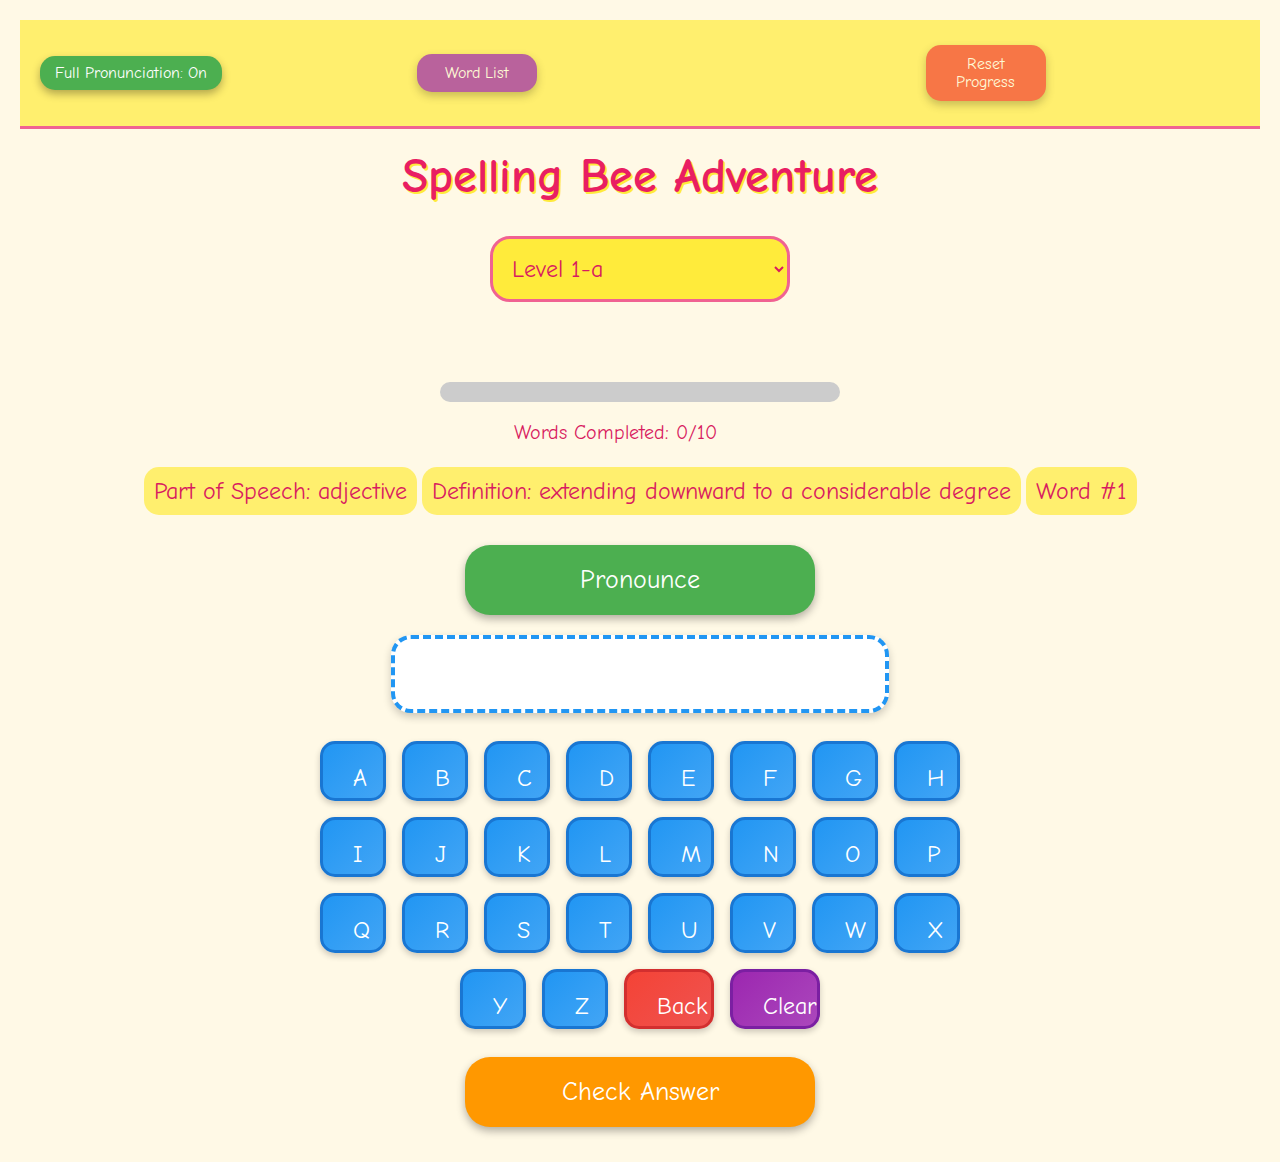
==== commit 6021744a: "Update index.html" ====
--- a/index.html
+++ b/index.html
@@ -8,6 +8,7 @@
     * {
       font-family: 'Comic Neue', cursive !important;
     }
+
     body {
       text-align: center;
       padding: 20px;
@@ -16,6 +17,7 @@
       color: #333;
       min-height: 100vh;
     }
+
     #header {
       display: flex;
       justify-content: space-between;
@@ -25,6 +27,7 @@
       border-bottom: 3px solid #f06292;
       margin-bottom: 20px;
     }
+
     #pronounce-toggle button {
       padding: 8px 15px;
       font-size: 16px;
@@ -35,10 +38,13 @@
       cursor: pointer;
       transition: background 0.3s;
     }
+
     #pronounce-toggle button.off {
       background: #f44336;
     }
-    #wordListButton, #resetButton {
+
+    #wordListButton,
+    #resetButton {
       width: 120px;
       background: #9c27b0;
       padding: 10px 15px;
@@ -49,12 +55,16 @@
       cursor: pointer;
       transition: opacity 0.2s;
     }
+
     #resetButton {
       background: #f44336;
     }
-    #wordListButton:hover, #resetButton:hover {
+
+    #wordListButton:hover,
+    #resetButton:hover {
       opacity: 1;
     }
+
     h1 {
       font-size: 48px;
       color: #e91e63;
@@ -62,6 +72,7 @@
       animation: bounce 2s infinite;
       margin-top: 20px;
     }
+
     #progress {
       display: flex;
       justify-content: center;
@@ -69,13 +80,15 @@
       margin: 20px 0;
       height: 40px;
     }
+
     .bee {
       width: 40px;
       height: 40px;
-      background: url('https://img.icons8.com/ios-filled/50/ffeb3b/bee.png') no-repeat center; /* Fixed background URL */
+      background: url('https://img.icons8.com/ios-filled/50/ffeb3b/bee.png') no-repeat center;
       background-size: contain;
       margin-left: 10px;
     }
+
     #progress-bar-container {
       width: 90%;
       max-width: 400px;
@@ -85,12 +98,14 @@
       overflow: hidden;
       margin: 0 auto 10px auto;
     }
+
     #progress-bar {
       height: 100%;
       background: #4caf50;
       width: 0%;
       transition: width 0.5s ease;
     }
+
     #progress-text {
       font-size: 20px;
       color: #d81b60;
@@ -98,7 +113,10 @@
       align-items: center;
       justify-content: center;
     }
-    #part, #definition, #wordIndex {
+
+    #part,
+    #definition,
+    #wordIndex {
       font-size: 24px;
       margin: 15px 0;
       color: #d81b60;
@@ -107,6 +125,7 @@
       border-radius: 15px;
       display: inline-block;
     }
+
     #wordDisplay {
       width: 90%;
       max-width: 450px;
@@ -117,12 +136,14 @@
       border: 4px dashed #2196f3;
       border-radius: 20px;
       min-height: 30px;
-      box-shadow: 0 4px 8px rgba(0,0,0,0.2);
+      box-shadow: 0 4px 8px rgba(0, 0, 0, 0.2);
       transition: opacity 0.3s ease;
     }
+
     #wordDisplay.fade {
       opacity: 0;
     }
+
     button {
       padding: 20px 30px;
       font-size: 26px;
@@ -134,14 +155,17 @@
       cursor: pointer;
       touch-action: manipulation;
       transition: transform 0.2s;
-      box-shadow: 0 4px 8px rgba(0,0,0,0.3);
-    }
+      box-shadow: 0 4px 8px rgba(0, 0, 0, 0.3);
+    }
+
     button:hover:not(:disabled) {
       transform: scale(1.1);
     }
+
     button:active:not(:disabled) {
       transform: scale(0.95);
     }
+
     select {
       width: 90%;
       max-width: 300px;
@@ -155,27 +179,45 @@
       border-radius: 20px;
       cursor: pointer;
     }
-    button:disabled, select:disabled {
-      background-color: #cccccc;
+
+    button:disabled,
+    select:disabled {
+      /* General disabled style removed */
+    }
+
+    #pronounce:disabled {
+      background-color: #cccccc !important;
       cursor: not-allowed;
       box-shadow: none;
-    }
+      opacity: 0.6;
+    }
+
     #pronounce {
       width: 90%;
       max-width: 350px;
       background: #4caf50;
     }
+
     #checkAnswer {
       width: 90%;
       max-width: 350px;
       background: #ff9800;
     }
+
     #showAnswer {
       width: 90%;
       max-width: 350px;
       background: #2196f3;
       display: none;
     }
+
+    #showAnswer:disabled {
+      background-color: #cccccc !important;
+      cursor: not-allowed;
+      box-shadow: none;
+      opacity: 0.6;
+    }
+
     #keyboard {
       display: flex;
       flex-wrap: wrap;
@@ -183,6 +225,7 @@
       max-width: 700px;
       margin: 20px auto;
     }
+
     .key {
       width: 60px;
       height: 60px;
@@ -195,29 +238,37 @@
       cursor: pointer;
       touch-action: manipulation;
       transition: transform 0.1s;
-      box-shadow: 0 3px 6px rgba(0,0,0,0.2);
-    }
+      box-shadow: 0 3px 6px rgba(0, 0, 0, 0.2);
+    }
+
     .key:hover:not(:disabled) {
       transform: scale(1.1);
     }
+
     .key:active:not(:disabled) {
       transform: scale(0.9);
     }
+
     .key:disabled {
       background: #cccccc;
       border-color: #aaaaaa;
       box-shadow: none;
-    }
+      opacity: 0.6;
+      cursor: not-allowed;
+    }
+
     #backspace {
       width: 90px;
       background: linear-gradient(135deg, #f44336, #ef5350);
       border-color: #d32f2f;
     }
+
     #clear {
       width: 90px;
       background: linear-gradient(135deg, #9c27b0, #ab47bc);
       border-color: #7b1fa2;
     }
+
     #feedback {
       display: none;
       position: fixed;
@@ -229,15 +280,18 @@
       font-weight: bold;
       color: white;
       border-radius: 30px;
-      box-shadow: 0 6px 12px rgba(0,0,0,0.4);
+      box-shadow: 0 6px 12px rgba(0, 0, 0, 0.4);
       z-index: 1000;
       animation: popIn 0.5s ease-out;
     }
+
     #feedback.wrong {
       background: #f44336;
       border: 5px solid #c62828;
     }
-    #celebration, #level-complete {
+
+    #celebration,
+    #level-complete {
       display: none;
       position: fixed;
       top: 0;
@@ -248,7 +302,9 @@
       z-index: 2000;
       pointer-events: none;
     }
-    .celebration-text, .level-complete-text {
+
+    .celebration-text,
+    .level-complete-text {
       position: absolute;
       top: 50%;
       left: 50%;
@@ -260,17 +316,20 @@
       flex-direction: column;
       align-items: center;
       gap: 20px;
-      text-align: center; /* Added for better wrapping */
-    }
+      text-align: center;
+    }
+
     .level-complete-text span:first-child {
       font-size: 72px;
       color: #ffeb3b;
       animation: pulse 1s infinite;
     }
+
     .level-complete-text span:last-child {
       font-size: 36px;
       color: #ffffff;
     }
+
     .star {
       position: absolute;
       width: 40px;
@@ -279,6 +338,7 @@
       clip-path: polygon(50% 0%, 61% 35%, 98% 35%, 68% 57%, 79% 91%, 50% 70%, 21% 91%, 32% 57%, 2% 35%, 39% 35%);
       animation: spin 1.5s linear infinite;
     }
+
     .balloon {
       position: absolute;
       width: 30px;
@@ -287,6 +347,7 @@
       border-radius: 50% 50% 50% 50% / 60% 60% 40% 40%;
       animation: float 2s ease-in-out infinite;
     }
+
     .firework {
       position: absolute;
       width: 10px;
@@ -295,6 +356,7 @@
       border-radius: 50%;
       animation: explode 1s ease-out forwards;
     }
+
     .confetti {
       position: absolute;
       width: 10px;
@@ -303,6 +365,7 @@
       transform: rotate(45deg);
       animation: fall 2s linear forwards;
     }
+
     #mascot {
       position: fixed;
       bottom: 20px;
@@ -315,13 +378,17 @@
       cursor: pointer;
       z-index: 10;
     }
+
     #mascot.happy {
       transform: scale(1.2) rotate(10deg);
     }
+
     #mascot.sad {
       transform: scale(0.9) rotate(-10deg);
     }
-    #confirmPopup, #resetConfirmPopup {
+
+    #confirmPopup,
+    #resetConfirmPopup {
       display: none;
       position: fixed;
       top: 50%;
@@ -330,59 +397,53 @@
       background: rgba(255, 235, 59, 0.9);
       padding: 30px;
       border-radius: 20px;
-      box-shadow: 0 6px 12px rgba(0,0,0,0.4);
+      box-shadow: 0 6px 12px rgba(0, 0, 0, 0.4);
       z-index: 1000;
       text-align: center;
       max-width: 80%;
       animation: popIn 0.5s ease-out;
     }
-    #confirmPopup p, #resetConfirmPopup p {
+
+    #confirmPopup p,
+    #resetConfirmPopup p {
       font-size: 28px;
       color: #d81b60;
       margin: 0 0 20px 0;
     }
-    #confirmPopup button, #resetConfirmPopup button {
+
+    #confirmPopup button,
+    #resetConfirmPopup button {
       width: 140px;
       padding: 10px;
       font-size: 18px;
       margin: 5px;
       display: inline-block;
     }
-    #confirmYes {
-      background: #4caf50;
-    }
-    #confirmNo {
-      background: #f44336;
-    }
-    #resetAll {
-      background: #f44336;
-    }
-    #resetLevel {
-      background: #ff9800;
-    }
-    #addStar {
-      background: #4caf50;
-    }
-    #removeStar {
-      background: #2196f3;
-    }
-    #resetCancel {
-      background: #9e9e9e;
-    }
+
+    #confirmYes { background: #4caf50; }
+    #confirmNo { background: #f44336; }
+    #resetAll { background: #f44336; }
+    #resetLevel { background: #ff9800; }
+    #addStar { background: #4caf50; }
+    #removeStar { background: #2196f3; }
+    #resetCancel { background: #9e9e9e; }
+
     #review-mode {
-       max-width: 700px;
-       margin: 20px auto;
-       display: none; /* Start hidden */
-       flex-direction: column; /* Stack word list and button */
-       align-items: center; /* Center items */
-       gap: 15px;
-    }
-     #review-mode > div { /* Style for word list container */
-        display: flex;
-        flex-wrap: wrap;
-        justify-content: center;
-        gap: 15px;
-    }
+      max-width: 700px;
+      margin: 20px auto;
+      display: none;
+      flex-direction: column;
+      align-items: center;
+      gap: 15px;
+    }
+
+    #review-mode > div {
+      display: flex;
+      flex-wrap: wrap;
+      justify-content: center;
+      gap: 15px;
+    }
+
     #passwordPopup {
       display: none;
       position: fixed;
@@ -392,18 +453,20 @@
       background: rgba(255, 235, 59, 0.9);
       padding: 15px;
       border-radius: 20px;
-      box-shadow: 0 6px 12px rgba(0,0,0,0.4);
+      box-shadow: 0 6px 12px rgba(0, 0, 0, 0.4);
       z-index: 1000;
       text-align: center;
       max-width: 360px;
       width: 90%;
       animation: popIn 0.5s ease-out;
     }
+
     #passwordPopup p {
       font-size: 20px;
       color: #d81b60;
       margin: 0 0 6px 0;
     }
+
     #passwordPopup button {
       width: 80px;
       padding: 6px;
@@ -411,60 +474,68 @@
       margin: 5px;
       display: inline-block;
     }
-    #passwordSubmit {
-      background: #4caf50;
-    }
-    #passwordCancel {
-      background: #f44336;
-    }
+
+    #passwordSubmit { background: #4caf50; }
+    #passwordCancel { background: #f44336; }
+
+    /* --- Updated Keypad Styles --- */
     #keypad {
       display: grid;
-      grid-template-columns: repeat(3, 35px);
-      gap: 4px;
-      max-width: 120px;
-      margin: 0 auto 6px auto;
+      grid-template-columns: repeat(3, 50px);
+      gap: 5px;
+      max-width: 170px;
+      margin: 10px auto 10px auto;
       justify-content: center;
     }
+
     #keypad .keypad-btn {
-      width: 35px !important;
-      height: 35px !important;
-      font-size: 16px;
+      width: 50px !important;
+      height: 50px !important;
+      font-size: 22px;
       background: linear-gradient(135deg, #2196f3, #42a5f5);
       color: white;
       border: 2px solid #1976d2;
-      border-radius: 8px;
+      border-radius: 10px;
       cursor: pointer;
       transition: transform 0.1s;
-      box-shadow: 0 2px 4px rgba(0,0,0,0.2);
+      box-shadow: 0 2px 4px rgba(0, 0, 0, 0.2);
       box-sizing: border-box;
       padding: 0;
       margin: 0;
-      line-height: 35px;
+      line-height: 50px;
       text-align: center;
-    }
+      touch-action: manipulation;
+    }
+
     #keypad .keypad-btn:hover {
       transform: scale(1.1);
     }
+
     #keypad .keypad-btn:active {
       transform: scale(0.9);
     }
+
     #keypad #keypadClear {
       background: linear-gradient(135deg, #f44336, #ef5350);
       border-color: #d32f2f;
       grid-column: 2 / 3;
     }
+    /* --- End of Updated Keypad Styles --- */
+
     #passwordDisplay {
       font-size: 20px;
       color: #d81b60;
       margin: 5px 0;
       min-height: 20px;
     }
+
     #passwordFeedback {
       font-size: 12px;
       color: #f44336;
       margin: 5px 0;
       min-height: 14px;
     }
+
     @keyframes shake {
       0% { transform: translate(-50%, -50%) translateX(0); }
       25% { transform: translate(-50%, -50%) translateX(-5px); }
@@ -472,43 +543,179 @@
       75% { transform: translate(-50%, -50%) translateX(-5px); }
       100% { transform: translate(-50%, -50%) translateX(0); }
     }
+
     .shake {
       animation: shake 0.5s ease-in-out;
     }
+
     @media (max-width: 768px) {
-      #passwordPopup {
-        max-width: 320px;
-        padding: 10px;
-      }
-      #passwordPopup p {
-        font-size: 18px;
-      }
+      /* --- Updated Mobile Keypad Styles --- */
+      #keypad {
+        grid-template-columns: repeat(3, 45px);
+        gap: 4px;
+        max-width: 145px;
+      }
+
+      #keypad .keypad-btn {
+        width: 45px !important;
+        height: 45px !important;
+        font-size: 20px;
+        border-radius: 8px;
+        line-height: 45px;
+      }
+      /* --- End of Updated Mobile Keypad Styles --- */
+
+      /* Other mobile styles below... */
+      h1 {
+        font-size: 36px;
+        margin-top: 20px;
+      }
+
+      #part,
+      #definition,
+      #wordIndex {
+        font-size: 20px;
+        padding: 8px;
+      }
+
+      #wordDisplay {
+        font-size: 24px;
+        padding: 15px;
+      }
+
+      button,
+      select {
+        font-size: 22px;
+        padding: 15px 25px;
+      }
+
       #passwordPopup button {
         width: 70px;
         font-size: 12px;
         padding: 5px;
       }
-      #keypad {
-        grid-template-columns: repeat(3, 30px);
-        max-width: 105px;
-        gap: 3px;
-      }
-      #keypad .keypad-btn {
-        width: 30px !important;
-        height: 30px !important;
-        font-size: 14px;
-        border-radius: 6px;
-        line-height: 30px;
-      }
+
+      .key {
+        width: 50px;
+        height: 50px;
+        font-size: 20px;
+        margin: 5px;
+      }
+
+      #backspace,
+      #clear {
+        width: 70px;
+      }
+
+      #feedback {
+        font-size: 28px;
+        padding: 30px;
+      }
+
+      .celebration-text {
+        font-size: 36px;
+      }
+
+      .level-complete-text span:first-child {
+        font-size: 48px;
+      }
+
+      .level-complete-text span:last-child {
+        font-size: 24px;
+      }
+
+      .star {
+        width: 30px;
+        height: 30px;
+      }
+
+      .balloon {
+        width: 20px;
+        height: 30px;
+      }
+
+      .firework,
+      .confetti {
+        width: 8px;
+        height: 8px;
+      }
+
+      #mascot {
+        width: 60px;
+        height: 60px;
+        bottom: 10px;
+        right: 10px;
+      }
+
+      .bee {
+        width: 30px;
+        height: 30px;
+      }
+
+      #progress-text {
+        font-size: 18px;
+      }
+
+      #header {
+        padding: 10px;
+      }
+
+      #pronounce-toggle button {
+        width: 90px;
+        padding: 6px 10px;
+        font-size: 12px;
+      }
+
+      #wordListButton,
+      #resetButton {
+        width: 80px;
+        padding: 6px 10px;
+        font-size: 12px;
+      }
+
+      #confirmPopup p,
+      #resetConfirmPopup p {
+        font-size: 24px;
+      }
+
+      #confirmPopup button,
+      #resetConfirmPopup button {
+        width: 100px;
+        font-size: 18px;
+        padding: 12px;
+      }
+
+      .word-button {
+        font-size: 22px;
+        padding: 8px 15px;
+      }
+
+      .redo-button {
+        font-size: 20px;
+        padding: 12px 25px;
+      }
+
+      #passwordPopup {
+        max-width: 320px;
+        padding: 10px;
+      }
+
+      #passwordPopup p {
+        font-size: 18px;
+      }
+
       #passwordDisplay {
         font-size: 18px;
         margin: 4px 0;
       }
+
       #passwordFeedback {
         font-size: 10px;
         margin: 4px 0;
       }
     }
+    /* --- End of media query --- */
+
     .word-button {
       padding: 10px 20px;
       font-size: 28px;
@@ -519,15 +726,18 @@
       border-radius: 15px;
       cursor: pointer;
       transition: transform 0.2s, box-shadow 0.2s;
-      box-shadow: 0 4px 8px rgba(0,0,0,0.3);
-    }
+      box-shadow: 0 4px 8px rgba(0, 0, 0, 0.3);
+    }
+
     .word-button:hover {
       transform: scale(1.1);
-      box-shadow: 0 6px 12px rgba(0,0,0,0.4);
-    }
+      box-shadow: 0 6px 12px rgba(0, 0, 0, 0.4);
+    }
+
     .word-button:active {
       transform: scale(0.95);
     }
+
     .redo-button {
       padding: 15px 30px;
       font-size: 26px;
@@ -537,81 +747,57 @@
       border-radius: 25px;
       cursor: pointer;
       transition: transform 0.2s, box-shadow 0.2s;
-      box-shadow: 0 4px 8px rgba(0,0,0,0.3);
+      box-shadow: 0 4px 8px rgba(0, 0, 0, 0.3);
       margin-top: 20px;
     }
+
     .redo-button:hover {
       transform: scale(1.1);
-      box-shadow: 0 6px 12px rgba(0,0,0,0.4);
-    }
+      box-shadow: 0 6px 12px rgba(0, 0, 0, 0.4);
+    }
+
     .redo-button:active {
       transform: scale(0.95);
     }
+
     @keyframes bounce {
       0%, 20%, 50%, 80%, 100% { transform: translateY(0); }
       40% { transform: translateY(-15px); }
       60% { transform: translateY(-10px); }
     }
+
     @keyframes popIn {
       0% { transform: translate(-50%, -50%) scale(0); opacity: 0; }
       80% { transform: translate(-50%, -50%) scale(1.15); opacity: 1; }
       100% { transform: translate(-50%, -50%) scale(1); opacity: 1; }
     }
+
     @keyframes spin {
       0% { transform: rotate(0deg) scale(1); }
       50% { transform: rotate(180deg) scale(1.2); }
       100% { transform: rotate(360deg) scale(1); }
     }
+
     @keyframes float {
       0% { transform: translateY(0); }
       50% { transform: translateY(-20px); }
       100% { transform: translateY(0); }
     }
+
     @keyframes explode {
       0% { transform: scale(1); opacity: 1; }
       100% { transform: scale(10); opacity: 0; }
     }
+
     @keyframes fall {
       0% { transform: translateY(-100vh) rotate(0deg); opacity: 1; }
       100% { transform: translateY(100vh) rotate(360deg); opacity: 0; }
     }
+
     @keyframes pulse {
       0% { transform: scale(1); }
       50% { transform: scale(1.1); }
       100% { transform: scale(1); }
-    }
-    @media (max-width: 768px) {
-      h1 { font-size: 36px; margin-top: 20px; }
-      #part, #definition, #wordIndex { font-size: 20px; padding: 8px; }
-      #wordDisplay { font-size: 24px; padding: 15px; }
-      button, select { font-size: 22px; padding: 15px 25px; }
-      .key { width: 50px; height: 50px; font-size: 20px; margin: 5px; }
-      #backspace, #clear { width: 70px; }
-      #feedback { font-size: 28px; padding: 30px; }
-      .celebration-text { font-size: 36px; }
-      .level-complete-text span:first-child { font-size: 48px; }
-      .level-complete-text span:last-child { font-size: 24px; }
-      .star { width: 30px; height: 30px; }
-      .balloon { width: 20px; height: 30px; }
-      .firework, .confetti { width: 8px; height: 8px; }
-      #mascot { width: 60px; height: 60px; bottom: 10px; right: 10px; }
-      .bee { width: 30px; height: 30px; }
-      #progress-text { font-size: 18px; }
-      #header { padding: 10px; }
-      #pronounce-toggle button {
-        width: 90px;
-        padding: 6px 10px;
-        font-size: 12px;
-      }
-      #wordListButton, #resetButton {
-        width: 80px;
-        padding: 6px 10px;
-        font-size: 12px;
-      }
-      #confirmPopup p, #resetConfirmPopup p { font-size: 24px; }
-      #confirmPopup button, #resetConfirmPopup button { width: 100px; font-size: 18px; padding: 12px; }
-      .word-button { font-size: 22px; padding: 8px 15px; }
-      .redo-button { font-size: 20px; padding: 12px 25px; }
     }
   </style>
 </head>
@@ -623,7 +809,9 @@
     <button id="wordListButton" onclick="showConfirmPopup()">Word List</button>
     <button id="resetButton" onclick="showResetConfirmPopup()">Reset Progress</button>
   </div>
+
   <h1>Spelling Bee Adventure</h1>
+
   <div id="mainContent">
     <select id="levelSelect" onchange="changeLevel()">
       <option value="0">Level 1-a</option>
@@ -648,29 +836,50 @@
       <option value="19">Level 8</option>
       <option value="20">Level 9</option>
     </select>
+
     <div id="progress"></div>
+
     <div id="progress-bar-container">
       <div id="progress-bar"></div>
     </div>
+
     <div id="progress-text">Words Completed: 0/10 <div class="bee"></div></div>
+
     <div id="part"></div>
     <div id="definition"></div>
     <div id="wordIndex"></div>
+
     <button id="pronounce" onclick="pronounceWord()">Pronounce</button>
+
     <div id="wordDisplay"></div>
+
     <div id="keyboard"></div>
+
     <button id="checkAnswer" onclick="checkSpelling()">Check Answer</button>
     <button id="showAnswer" onclick="showAnswer()">Show Answer</button>
   </div>
+
   <div id="feedback" onclick="hideFeedback()"></div>
-  <div id="celebration"><div class="celebration-text">🎉 Great Job! 🎉</div></div>
-  <div id="level-complete"><div class="level-complete-text"><span>🎉 Level Complete! 🎉</span><span></span></div></div>
+
+  <div id="celebration">
+    <div class="celebration-text">🎉 Great Job! 🎉</div>
+  </div>
+
+  <div id="level-complete">
+    <div class="level-complete-text">
+      <span>🎉 Level Complete! 🎉</span>
+      <span></span>
+    </div>
+  </div>
+
   <div id="mascot"></div>
+
   <div id="confirmPopup">
     <p>Want to peek at the word list?</p>
     <button id="confirmYes" onclick="goToWordList()">Yes</button>
     <button id="confirmNo" onclick="hideConfirmPopup()">No</button>
   </div>
+
   <div id="passwordPopup">
     <p>Enter Password to Reset:</p>
     <div id="passwordDisplay"></div>
@@ -686,10 +895,12 @@
       <button class="keypad-btn" onclick="appendPasswordDigit('8')">8</button>
       <button class="keypad-btn" onclick="appendPasswordDigit('9')">9</button>
       <button class="keypad-btn" onclick="appendPasswordDigit('0')">0</button>
-      <button id="keypadClear" class="keypad-btn" onclick="clearPassword()">Clear</button> </div>
+      <button id="keypadClear" class="keypad-btn" onclick="clearPassword()">Clear</button>
+    </div>
     <button id="passwordSubmit" onclick="checkPassword()">Submit</button>
     <button id="passwordCancel" onclick="hidePasswordPopup()">Cancel</button>
   </div>
+
   <div id="resetConfirmPopup">
     <p>Reset Options:</p>
     <button id="resetAll" onclick="resetAllProgress()">Reset All Progress</button>
@@ -698,24 +909,25 @@
     <button id="removeStar" onclick="removeStarFromLevel()">Remove Star</button>
     <button id="resetCancel" onclick="hideResetConfirmPopup()">Cancel</button>
   </div>
-  <div id="review-mode"> </div>
+
+  <div id="review-mode"></div>
 
   <script src="https://geniusjazz.github.io/spelling-bee/words_full.js"></script>
 
   <script>
+    'use strict'; // Enable strict mode
+
     let currentLevel = 0;
-    let levelStates = {}; // Stores state for each level { levelIndex: stateObject }
-    let levelCompletions = {}; // Stores completion count { levelIndex: count }
-    let lastPronouncedIndex = -1; // Tracks the index of the last word fully pronounced
-    let isSpeaking = false; // Flag to prevent overlapping speech/audio
-    let tapCount = 0; // Counter for mascot taps
-    let tapTimeout; // Timeout for mascot taps
-    let fullPronounceEnabled = true; // Toggle for detailed pronunciation
-    let currentPassword = ""; // For reset password entry
+    let levelStates = {};
+    let levelCompletions = {};
+    let lastPronouncedIndex = -1;
+    let isSpeaking = false;
+    let tapCount = 0;
+    let tapTimeout;
+    let fullPronounceEnabled = true;
+    let currentPassword = "";
 
     // --- UTILITY FUNCTIONS ---
-
-    // Fisher-Yates shuffle
     function shuffle(array) {
       for (let i = array.length - 1; i > 0; i--) {
         const j = Math.floor(Math.random() * (i + 1));
@@ -724,43 +936,38 @@
       return array;
     }
 
-    // Sound effects playback
     function playSound(type) {
       const audio = new Audio();
       if (type === 'correct') audio.src = 'https://www.soundjay.com/buttons/sounds/button-3.mp3';
       else if (type === 'wrong') audio.src = 'https://www.soundjay.com/buttons/sounds/beep-03.mp3';
       else if (type === 'levelComplete') audio.src = 'https://www.soundjay.com/human/sounds/cheering-01.mp3';
       audio.volume = 0.7;
-      audio.play().catch((err) => console.warn(`Sound ${type} failed to play:`, err)); // Added warning on failure
+      audio.play().catch((err) => console.warn(`Sound ${type} failed to play:`, err));
     }
 
     // --- STATE MANAGEMENT ---
-
     function saveGameState() {
-       // Prevent saving if levelStates doesn't have the current level initialized
       if (!levelStates[currentLevel]) {
-         console.warn("Attempted to save game state for uninitialized level:", currentLevel);
-         return;
-      }
-      // Only save necessary parts of the state
-      const currentStateToSave = {
-        failCount: levelStates[currentLevel].failCount,
-        wordsCompleted: levelStates[currentLevel].wordsCompleted,
-        wordIndices: levelStates[currentLevel].wordIndices,
-        indexPointer: levelStates[currentLevel].indexPointer,
-        isReviewMode: levelStates[currentLevel].isReviewMode,
-        missedWords: levelStates[currentLevel].missedWords,
-        // No need to save currentIndex and currentWord in localStorage typically
+        /*console.warn("Save state: Uninitialized level:", currentLevel);*/
+        return;
+      }
+      const state = levelStates[currentLevel];
+      // Ensure all expected properties exist before saving
+      const stateToSave = {
+        failCount: state.failCount ?? 0,
+        wordsCompleted: state.wordsCompleted ?? 0,
+        wordIndices: state.wordIndices ?? [],
+        indexPointer: state.indexPointer ?? 0,
+        isReviewMode: state.isReviewMode ?? false,
+        missedWords: state.missedWords ?? [],
       };
       try {
-         localStorage.setItem('currentLevel', currentLevel);
-         localStorage.setItem(`levelState_${currentLevel}`, JSON.stringify(currentStateToSave)); // Save individual level
-         localStorage.setItem('levelCompletions', JSON.stringify(levelCompletions));
-         localStorage.setItem('fullPronounceEnabled', fullPronounceEnabled);
-         console.log("Game state saved for level:", currentLevel, currentStateToSave);
+        localStorage.setItem('currentLevel', currentLevel);
+        localStorage.setItem(`levelState_${currentLevel}`, JSON.stringify(stateToSave));
+        localStorage.setItem('levelCompletions', JSON.stringify(levelCompletions));
+        localStorage.setItem('fullPronounceEnabled', fullPronounceEnabled);
       } catch (e) {
-         console.error("Error saving game state to localStorage:", e);
-         // Consider notifying the user that progress might not be saved
+        console.error("Error saving game state:", e);
       }
     }
 
@@ -770,950 +977,866 @@
         currentLevel = parseInt(localStorage.getItem('currentLevel')) || 0;
         levelCompletions = JSON.parse(localStorage.getItem('levelCompletions')) || {};
         fullPronounceEnabled = localStorage.getItem('fullPronounceEnabled') !== 'false';
-
-        // Load states for *all* levels found in storage
-        levelStates = {}; // Reset local cache first
-        for (let i = 0; i < 21; i++) { // Assuming max level index 20 (Level 9)
-            const storedState = localStorage.getItem(`levelState_${i}`);
-            if (storedState) {
-                levelStates[i] = JSON.parse(storedState);
-                 // Add back transient properties needed at runtime
-                 levelStates[i].currentIndex = levelStates[i].wordIndices ? levelStates[i].wordIndices[levelStates[i].indexPointer] : 0;
-                 levelStates[i].currentWord = ""; // Input word resets on load
-                console.log("Loaded state for level", i);
+        levelStates = {};
+        for (let i = 0; i < 21; i++) { // Assuming max level index 20
+          const stored = localStorage.getItem(`levelState_${i}`);
+          if (stored) {
+            try {
+              levelStates[i] = JSON.parse(stored);
+              // Add back transient properties needed at runtime
+              levelStates[i].currentIndex = levelStates[i].wordIndices ? levelStates[i].wordIndices[levelStates[i].indexPointer] : 0;
+              levelStates[i].currentWord = "";
+            } catch (pErr) {
+              console.error(`Parse error level ${i}:`, pErr);
+              localStorage.removeItem(`levelState_${i}`); // Remove corrupted data
             }
-        }
-
-        document.getElementById("levelSelect").value = currentLevel; // Set dropdown
-        updatePronounceButton(); // Update UI button
-        updateLevelSelect(); // Update dropdown text with stars/trophies
-
-        // Ensure current level state exists, initialize if not
+          }
+        }
+        document.getElementById("levelSelect").value = currentLevel;
+        updatePronounceButton();
+        updateLevelSelect();
         if (!levelStates[currentLevel]) {
-            console.log(`State for current level ${currentLevel} not found in localStorage, initializing.`);
-            initializeLevelState(currentLevel);
+          console.log(`Init level ${currentLevel} from load.`);
+          initializeLevelState(currentLevel);
         } else {
-            console.log("Loaded state for current level:", currentLevel, levelStates[currentLevel]);
-        }
-
+          console.log("Loaded state for current level:", currentLevel);
+        }
       } catch (e) {
-          console.error("Error loading game state from localStorage:", e);
-          // Fallback to default state if loading fails
-          currentLevel = 0;
-          levelStates = {};
-          levelCompletions = {};
-          fullPronounceEnabled = true;
-          initializeLevelState(currentLevel); // Initialize default level 0
-          updateLevelSelect(); // Update visuals
+        console.error("Error loading game state:", e);
+        currentLevel = 0;
+        levelStates = {};
+        levelCompletions = {};
+        fullPronounceEnabled = true;
+        initializeLevelState(currentLevel);
+        updateLevelSelect();
       }
     }
 
     function initializeLevelState(level) {
-      console.log(`Initializing level ${level} state...`);
-      const isReview = levelStates[level]?.isReviewMode || false; // Preserve review mode if re-initializing mid-review?
-      const missed = levelStates[level]?.missedWords || []; // Preserve missed words
-
+      console.log(`Initializing level ${level}...`);
+      const isR = levelStates[level]?.isReviewMode || false;
+      const miss = levelStates[level]?.missedWords || [];
       levelStates[level] = {
         failCount: 0,
         wordsCompleted: 0,
         wordIndices: [],
         indexPointer: 0,
-        isReviewMode: isReview, // Keep review mode status if it was set
-        missedWords: isReview ? missed : [], // Keep missed words only if in review mode
-        currentIndex: 0, // Will be set by initializeWordIndices/showWord
-        currentWord: "" // User input always starts empty
+        isReviewMode: isR,
+        missedWords: isR ? miss : [],
+        currentIndex: 0,
+        currentWord: ""
       };
-      initializeWordIndices(level); // Populate wordIndices and set indexPointer
-      // Note: saveGameState() is called within initializeWordIndices if needed
-    }
-
-     function initializeWordIndices(level) {
-        if (!levelStates[level]) {
-            console.error("Cannot initialize indices for non-existent level state:", level);
-            return;
-        }
-        const state = levelStates[level];
-        const levelWordData = getLevelWords(); // Get the actual word objects for the level
-
-        // Determine the source of indices: missed words or full level list
-        let sourceArray;
-        if (state.isReviewMode) {
-            sourceArray = state.missedWords;
-            if (!sourceArray || sourceArray.length === 0) {
-                 console.warn(`Attempting review mode for level ${level} with no missed words. Completing level.`);
-                 endReviewMode(true); // Pass flag to indicate completion without review
-                 return; // Stop initialization
-            }
-            state.wordIndices = shuffle(Array.from({ length: sourceArray.length }, (_, i) => i)); // Indices refer to missedWords array
-            console.log(`Initialized indices for level ${level} (review mode):`, state.wordIndices);
-        } else {
-            sourceArray = levelWordData;
-            if (!sourceArray || sourceArray.length === 0) {
-                 console.error(`No words found for level ${level} in normal mode.`);
-                 // Handle this error - maybe show a message? For now, return.
-                 return;
-            }
-            state.wordIndices = shuffle(Array.from({ length: sourceArray.length }, (_, i) => i)); // Indices refer to the main words slice
-             console.log(`Initialized indices for level ${level} (normal mode):`, state.wordIndices);
-        }
-
-        state.indexPointer = 0; // Start from the beginning of the shuffled list
-        state.currentWord = ""; // Clear any typed input
-        state.failCount = 0; // Reset fails for the new/reset level
-        lastPronouncedIndex = -1; // Reset pronunciation tracking
-
-        updateProgress(); // Update UI display
-        saveGameState(); // Save the newly initialized state
-    }
+      initializeWordIndices(level); // This now saves state
+    }
+
+    function initializeWordIndices(level) {
+      if (!levelStates[level]) {
+        console.error("InitIndices: No state:", level);
+        return;
+      }
+      const state = levelStates[level];
+      const lWords = getLevelWords(); // Get word objects for the level
+      let srcArr;
+
+      if (state.isReviewMode) {
+        srcArr = state.missedWords;
+        if (!srcArr || srcArr.length === 0) {
+          console.warn(`Review mode level ${level} no missed words.`);
+          state.isReviewMode = false; // Ensure review mode is off
+          saveGameState(); // Save state change before completing
+          endReviewMode(true); // Complete the level (forced)
+          return; // Stop initialization
+        }
+        state.wordIndices = shuffle(Array.from({ length: srcArr.length }, (_, i) => i));
+        console.log(`Init indices level ${level} (review ${state.wordIndices.length})`);
+      } else {
+        srcArr = lWords;
+        if (!srcArr || srcArr.length === 0) {
+          console.error(`No words level ${level} normal.`);
+          // Handle error: Maybe alert user or disable game functions?
+          alert(`Could not load words for level ${level + 1}. Please select another level.`);
+          return;
+        }
+        state.wordIndices = shuffle(Array.from({ length: srcArr.length }, (_, i) => i));
+        console.log(`Init indices level ${level} (normal ${state.wordIndices.length})`);
+      }
+      // Reset state for the new list
+      state.indexPointer = 0;
+      state.currentWord = "";
+      state.failCount = 0;
+      lastPronouncedIndex = -1; // Reset pronunciation tracking
+      updateProgress(); // Update UI
+      saveGameState(); // Save the newly initialized/reset state
+    }
+
 
     // --- UI UPDATES ---
-
     function updatePronounceButton() {
       const btn = document.getElementById("fullPronounce");
       btn.innerText = `Full Pronunciation: ${fullPronounceEnabled ? 'On' : 'Off'}`;
       btn.className = fullPronounceEnabled ? '' : 'off';
     }
 
-     function updateLevelSelect() {
-        const select = document.getElementById("levelSelect");
-        // Use fixed base names, assuming the number of options matches
-        const baseOptions = Array.from(select.options).map(opt => {
-            // Attempt to get the base name before stars/trophies were added
-            // This assumes the base name doesn't contain these emojis
-            return opt.text.split(' ')[0] + (opt.text.includes('-') ? '-' + opt.text.split(' ')[0].split('-')[1] : '');
-        });
-
-        if(baseOptions.length < 21) { // Simple check
-            console.warn("Mismatch between expected levels and dropdown options.");
-            // Fallback or fixed names if needed
-        }
-
-        for (let i = 0; i < select.options.length; i++) {
-            const level = parseInt(select.options[i].value);
-            // Ensure base name exists before appending, prevent duplication
-            let currentText = select.options[i].text.replace(/ [🏆⭐]+/g, ''); // Remove existing emojis first
-
-            const completions = levelCompletions[level] || 0;
-            const stars = completions % 5;
-            const trophies = Math.floor(completions / 5);
-            let suffix = '';
-            if (trophies > 0) suffix += ' 🏆'.repeat(trophies);
-            if (stars > 0) suffix += ' ⭐'.repeat(stars);
-
-            select.options[i].text = currentText + suffix;
-        }
+    function updateLevelSelect() {
+      const sel = document.getElementById("levelSelect");
+      const base = ["Level 1-a", "Level 1-b", "Level 1-c", "Level 1-d", "Level 1-e", "Level 2-a", "Level 2-b", "Level 2-c", "Level 2-d", "Level 2-e", "Level 3-a", "Level 3-b", "Level 3-c", "Level 3-d", "Level 3-e", "Level 4", "Level 5", "Level 6", "Level 7", "Level 8", "Level 9"];
+      for (let i = 0; i < sel.options.length; i++) {
+        if (i >= base.length) break;
+        const lvl = parseInt(sel.options[i].value);
+        const txt = base[i];
+        const comp = levelCompletions[lvl] || 0;
+        const star = comp % 5;
+        const troph = Math.floor(comp / 5);
+        let suf = '';
+        if (troph > 0) suf += ' 🏆'.repeat(troph);
+        if (star > 0) suf += ' ⭐'.repeat(star);
+        sel.options[i].text = txt + suf;
+      }
     }
 
     function updateDisplay() {
-      const wordDisplay = document.getElementById("wordDisplay");
-      if (!levelStates[currentLevel]) return; // Prevent errors if state is missing
-
-      wordDisplay.classList.add("fade");
-      setTimeout(() => {
-        wordDisplay.innerText = levelStates[currentLevel]?.currentWord || ""; // Handle potential undefined state
-        wordDisplay.classList.remove("fade");
-        // console.log("Display updated to:", levelStates[currentLevel]?.currentWord); // Reduce console noise
-      }, 150);
+      const wd = document.getElementById("wordDisplay");
+      if (!levelStates[currentLevel]) return;
+      wd.innerText = levelStates[currentLevel]?.currentWord || "";
     }
 
     function updateProgress() {
-       if (!levelStates[currentLevel]) return; // Guard against missing state
-
-      const state = levelStates[currentLevel];
-      const progressBar = document.getElementById("progress-bar");
-      const progressText = document.getElementById("progress-text");
-
-      // Determine total words based on mode and level
-      let totalWords = 0;
-      if(state.isReviewMode) {
-          totalWords = state.missedWords?.length || 0;
+      if (!levelStates[currentLevel]) return;
+      const st = levelStates[currentLevel];
+      const pb = document.getElementById("progress-bar");
+      const pt = document.getElementById("progress-text");
+      let tot = 0;
+      if (st.isReviewMode) {
+        tot = st.missedWords?.length || 0;
       } else {
-          totalWords = (currentLevel < 15 ? 10 : 50);
-      }
-
-      if (totalWords > 0) {
-        const percentComplete = (state.wordsCompleted / totalWords) * 100;
-        progressBar.style.width = `${percentComplete}%`;
-      } else {
-        progressBar.style.width = '0%'; // No progress if no words
-      }
-
-      progressText.innerHTML = `Words Completed: ${state.wordsCompleted}/${totalWords} <div class="bee"></div>`;
-    }
-
-    function showFeedback(message, isCorrect) {
-      const feedback = document.getElementById("feedback");
-      const mascot = document.getElementById("mascot");
-      feedback.innerText = message;
-      feedback.className = isCorrect ? "" : "wrong"; // Use class for styling wrong feedback
-      feedback.style.display = message ? "block" : "none"; // Show only if there's a message
-      mascot.className = isCorrect ? "happy" : "sad";
-
-      // Hide incorrect feedback automatically
-      if (!isCorrect && message) {
+        tot = (currentLevel < 15 ? 10 : 50);
+      }
+      pb.style.width = tot > 0 ? `${(st.wordsCompleted / tot) * 100}%` : '0%';
+      pt.innerHTML = `Words Completed: ${st.wordsCompleted}/${tot} <div class="bee"></div>`;
+    }
+
+    function showFeedback(msg, isCorrect) {
+      const fb = document.getElementById("feedback");
+      const ms = document.getElementById("mascot");
+      fb.innerText = msg;
+      fb.className = isCorrect ? "" : "wrong";
+      fb.style.display = msg ? "block" : "none";
+      ms.className = isCorrect ? "happy" : "sad";
+      if (!isCorrect && msg) {
         setTimeout(() => {
-          if (feedback.innerText === message) { // Only hide if the message hasn't changed
-             feedback.style.display = "none";
-             mascot.className = ""; // Reset mascot only when feedback hides
+          // Check if feedback is still showing the same message before hiding
+          if (fb.innerText === msg && fb.style.display === 'block') {
+            fb.style.display = "none";
+            ms.className = "";
           }
         }, 1500);
       } else if (isCorrect) {
-          // Instantly reset mascot for correct answers (or after celebration)
-          mascot.className = "happy"; // Ensure it's happy
-          // Resetting after celebration might be better UX
+        ms.className = "happy"; // Show happy mascot immediately
       }
     }
 
     function hideFeedback() {
       document.getElementById("feedback").style.display = "none";
-      document.getElementById("mascot").className = ""; // Reset mascot
+      document.getElementById("mascot").className = "";
     }
 
     // --- GAME LOGIC ---
-
     function getLevelWords() {
-        const state = levelStates[currentLevel];
-        if (!state) {
-            console.error("getLevelWords called with no state for level:", currentLevel);
-            return []; // Return empty array if state is missing
-        }
-
-        if (state.isReviewMode) {
-            // Return the actual word objects stored in missedWords
-            return state.missedWords || [];
-        }
-
-        // Calculate start index for normal mode
-        let start;
-        if (currentLevel < 5) start = currentLevel * 10;         // Levels 0-4 (1a-1e)
-        else if (currentLevel < 10) start = 50 + (currentLevel - 5) * 10;  // Levels 5-9 (2a-2e)
-        else if (currentLevel < 15) start = 100 + (currentLevel - 10) * 10; // Levels 10-14 (3a-3e)
-        else start = 150 + (currentLevel - 15) * 50; // Levels 15+ (4-9)
-
-        const count = currentLevel < 15 ? 10 : 50;
-
-        // Ensure 'words' array is available and has enough words
-        if (typeof words === 'undefined' || !Array.isArray(words)) {
-            console.error("'words' array is not available!");
-            // Maybe trigger reload or show error message
-            return [];
-        }
-        if (start + count > words.length) {
-            console.warn(`Level ${currentLevel} requires words up to index ${start + count -1}, but words array only has ${words.length} elements.`);
-            // Return only available words, might lead to shorter levels
-            return words.slice(start);
-        }
-
-        const levelWords = words.slice(start, start + count);
-        // console.log(`Level ${currentLevel} words (start: ${start}, count: ${count}):`, levelWords.length);
-        return levelWords;
+      const st = levelStates[currentLevel];
+      if (!st) {
+        console.error("GetLevelWords: No state:", currentLevel);
+        return [];
+      }
+      if (st.isReviewMode) {
+        return st.missedWords || [];
+      }
+      let start;
+      if (currentLevel < 5) start = currentLevel * 10;
+      else if (currentLevel < 10) start = 50 + (currentLevel - 5) * 10;
+      else if (currentLevel < 15) start = 100 + (currentLevel - 10) * 10;
+      else start = 150 + (currentLevel - 15) * 50;
+      const cnt = currentLevel < 15 ? 10 : 50;
+      if (typeof words === 'undefined' || !Array.isArray(words)) {
+        console.error("'words' missing!");
+        return [];
+      }
+      if (start >= words.length) {
+        console.warn(`Lvl ${currentLevel} start ${start} out of bounds.`);
+        return [];
+      }
+      // Ensure count doesn't exceed available words
+      return words.slice(start, Math.min(start + cnt, words.length));
     }
 
     function showWord() {
-      console.log("---- showWord ----");
-      // Ensure state exists for the current level
+      /*console.log("---- showWord ----");*/ // Reduce console noise
       if (!levelStates[currentLevel]) {
-          console.error(`State missing for level ${currentLevel} in showWord. Initializing.`);
-          initializeLevelState(currentLevel);
-          // If initialization failed (e.g., no words), we might need to stop here or show an error
-          if (!levelStates[currentLevel]) {
-               alert("Failed to initialize level state. Please refresh.");
-               return;
-          }
-      }
-      const state = levelStates[currentLevel];
-
-      // Get the words for the current level/mode
-      const levelWordData = getLevelWords(); // Changed name for clarity
-
-      // Check if words are available for the level
-      if (!levelWordData || levelWordData.length === 0) {
-          console.error("No words available for current level/mode:", currentLevel, state.isReviewMode);
-          // Potentially show an error message to the user, or auto-advance/complete level
-          if (state.isReviewMode) {
-                console.log("No review words left, ending review mode.");
-                endReviewMode(true); // Complete level if review list is empty
-          } else {
-                alert(`Error: No words found for Level ${document.getElementById('levelSelect').selectedOptions[0].text}. Please check the word list or select another level.`);
-          }
-          return; // Stop execution for this word
-      }
-
-      // Check if wordIndices array needs initialization or is finished
-      if (!state.wordIndices || state.wordIndices.length === 0 || state.indexPointer >= state.wordIndices.length) {
-           // This case should ideally be handled by nextWord() advancing to review/completion
-           // But as a fallback, reinitialize indices if they are missing/empty
-          console.warn("Word indices issue in showWord. Reinitializing indices for level:", currentLevel);
-          initializeWordIndices(currentLevel); // This will reset pointer and shuffle
-           // Check again if indices were successfully initialized
-          if (!state.wordIndices || state.wordIndices.length === 0) {
-               console.error("Failed to initialize word indices. Cannot show word.");
-               return;
-          }
-      }
-
-      // Get the specific index for the current word from the shuffled list
-      const wordIndexInSourceArray = state.wordIndices[state.indexPointer];
-      // Get the actual word object using that index from the correct source (levelWordData)
-      const w = levelWordData[wordIndexInSourceArray];
-
-      // Validate the word object
+        console.error(`ShowWord: State missing ${currentLevel}. Init.`);
+        initializeLevelState(currentLevel);
+        if (!levelStates[currentLevel]) {
+          alert("Failed init state.");
+          return;
+        }
+      }
+      const st = levelStates[currentLevel];
+      const lWords = getLevelWords();
+
+      if (!lWords || lWords.length === 0) {
+        console.error("No words for level/mode:", currentLevel, st.isReviewMode);
+        if (st.isReviewMode) {
+          console.log("No review words, end review.");
+          endReviewMode(true);
+        } else {
+          alert(`Error: No words found for Level.`);
+        }
+        return;
+      }
+      if (!st.wordIndices || st.wordIndices.length === 0 || st.indexPointer >= st.wordIndices.length) {
+        console.warn("Idx issue showWord. Reinit indices:", currentLevel);
+        initializeWordIndices(currentLevel);
+        if (!st.wordIndices || st.wordIndices.length === 0) {
+          console.error("Failed reinit indices.");
+          return;
+        }
+      }
+
+      const wordIdxSrc = st.wordIndices[st.indexPointer];
+      // Ensure index is valid before accessing word data
+      if (wordIdxSrc < 0 || wordIdxSrc >= lWords.length) {
+        console.error("Invalid word index derived:", {
+          pointer: st.indexPointer,
+          derivedIndex: wordIdxSrc,
+          listLength: lWords.length
+        });
+        initializeWordIndices(currentLevel);
+        return;
+      }
+      const w = lWords[wordIdxSrc];
+
       if (!w || !w.word || !w.part || !w.definition || typeof w.no === 'undefined') {
-           console.error("Invalid word data retrieved:", { wordIndexInSourceArray, retrievedWord: w, levelWordDataLength: levelWordData.length });
-           // Maybe try advancing to the next word or reinitializing
-           alert("Error retrieving word data. Please try advancing the word or changing levels.");
-           // Attempt to recover by advancing index? Risky.
-           // state.indexPointer++; // Be careful with infinite loops
-           // showWord(); return;
-           return;
-      }
-
-      // Update the stored currentIndex (mainly for pronunciation reference)
-      state.currentIndex = wordIndexInSourceArray; // This index refers to position within levelWordData
-
-      console.log(`Displaying word: IndexPointer=${state.indexPointer}, WordIndexInSource=${wordIndexInSourceArray}, Word=${w.word}`);
-
-      // Update UI elements
+        console.error("Invalid word data retrieved:", {
+          wordIdxSrc,
+          w,
+          lWordsLen: lWords.length
+        });
+        alert("Error retrieving word data.");
+        return;
+      }
+
+      st.currentIndex = wordIdxSrc; // Store the index within the *current* word list (lWords)
+      console.log(`Display: Ptr=${st.indexPointer}, Idx=${st.currentIndex}, Word=${w.word}`);
       document.getElementById("part").innerText = "Part of Speech: " + w.part;
       document.getElementById("definition").innerText = "Definition: " + w.definition;
-      document.getElementById("wordIndex").innerText = "Word #" + w.no; // Use the original number
-      state.currentWord = ""; // Clear previous input
-      updateDisplay(); // Update the spelling input area (should be empty now)
-
-      // Reset fail count for the new word display
-      // state.failCount = 0; // Moved failCount reset to nextWord/initialize
-
-      // Show/hide 'Show Answer' button based on fail count
-      document.getElementById("showAnswer").style.display = state.failCount >= 3 ? "block" : "none";
-      document.getElementById("showAnswer").disabled = state.failCount < 3;
-
-      // Ensure main content is visible and mascot is reset
+      document.getElementById("wordIndex").innerText = "Word #" + w.no;
+      st.currentWord = "";
+      updateDisplay();
+
+      const showAnsBtn = document.getElementById("showAnswer");
+      showAnsBtn.style.display = st.failCount >= 3 ? "block" : "none";
+      showAnsBtn.disabled = st.failCount < 3; // Ensure disabled state matches visibility
+
       document.getElementById("mainContent").style.display = "block";
-      const reviewDiv = document.getElementById("review-mode");
-      if (reviewDiv) reviewDiv.style.display = "none"; // Hide review mode if active
+      const revDiv = document.getElementById("review-mode");
+      if (revDiv) revDiv.style.display = "none";
       document.getElementById("mascot").className = "";
-
-      updateProgress(); // Update progress bar/text
-      enableButtons(); // Make sure buttons are clickable
-    }
-
+      updateProgress();
+
+      // Enable controls (pronounce state handled separately)
+      document.getElementById("checkAnswer").disabled = false;
+      document.getElementById("levelSelect").disabled = false;
+      document.querySelectorAll('.key').forEach(key => key.disabled = false);
+      document.getElementById("pronounce").disabled = isSpeaking; // Ensure pronounce reflects current speaking state
+    }
+
+    // --- UPDATED changeLevel Function ---
     function changeLevel() {
-      const newLevel = parseInt(document.getElementById("levelSelect").value);
-      console.log("Changing level to:", newLevel);
-      // No need to save state here, as loading/initialization handles the switch
-      currentLevel = newLevel;
-      localStorage.setItem('currentLevel', currentLevel); // Save selection immediately
-
-      // Ensure state is loaded or initialized for the new level
+      if (isSpeaking) {
+        console.log("Level changed - cancelling speech.");
+        speechSynthesis.cancel();
+        isSpeaking = false;
+      }
+      const newLvl = parseInt(document.getElementById("levelSelect").value);
+      console.log("Changing level to:", newLvl);
+      currentLevel = newLvl;
+      localStorage.setItem('currentLevel', currentLevel);
       if (!levelStates[currentLevel]) {
         initializeLevelState(currentLevel);
       } else {
-         // Reset transient parts of existing state when switching levels
-         levelStates[currentLevel].currentWord = "";
-         // Maybe reset indexPointer if user should start level over? Optional.
-         // levelStates[currentLevel].indexPointer = 0;
-         // levelStates[currentLevel].currentIndex = levelStates[currentLevel].wordIndices[0];
-         console.log("Loaded existing state for level", newLevel);
-      }
-
-      isSpeaking = false; // Reset speaking flag
-      speechSynthesis.cancel(); // Cancel any ongoing speech
-
-      showWord(); // Display the first word of the new level
-      // saveGameState(); // Save the state *after* initializing/loading and showing word
-    }
-
+        levelStates[currentLevel].currentWord = ""; // Clear input on level switch
+        console.log("Loaded existing state level", newLvl);
+      }
+      showWord(); // Display word for the new level
+    }
+
+    // --- UPDATED checkSpelling Function ---
     function checkSpelling() {
       if (isSpeaking) {
+        console.log("Check clicked - cancelling speech.");
         speechSynthesis.cancel();
         isSpeaking = false;
-        // Optionally re-enable buttons immediately if check is pressed during speech
-        enableButtons();
-      }
-
+      }
       if (!levelStates[currentLevel]) {
-         console.error("Cannot check spelling, level state is missing.");
-         return;
-      }
-      const state = levelStates[currentLevel];
-      const levelWordData = getLevelWords(); // Get words for current context
-
-      // Ensure currentIndex is valid for the current levelWordData
-      if (state.currentIndex < 0 || state.currentIndex >= levelWordData.length) {
-          console.error("Invalid currentIndex in checkSpelling:", state.currentIndex);
-          showWord(); // Try to recover by showing the word again
-          return;
-      }
-
-      const correctWord = levelWordData[state.currentIndex].word;
-      const userInput = state.currentWord.trim().toLowerCase();
-
-      console.log("Checking spelling:", { userInput, correctWord });
-
-      if (userInput === correctWord) {
-        state.wordsCompleted++;
+        console.error("Check: No state.");
+        return;
+      }
+      const st = levelStates[currentLevel];
+      const lWords = getLevelWords();
+      if (st.currentIndex < 0 || !lWords || st.currentIndex >= lWords.length) {
+        console.error("Check: Invalid index/data:", st.currentIndex);
+        showWord(); // Re-show word if index is bad
+        return;
+      }
+
+      const correct = lWords[st.currentIndex].word;
+      const input = st.currentWord.trim().toLowerCase();
+      console.log("Check:", { input, correct });
+
+      if (input === correct) {
+        st.wordsCompleted++;
         playSound('correct');
-        showFeedback("", true); // No message needed for correct, just mascot
-        showCelebration(); // This function handles hiding content and calling nextWord via hideCelebration
-        // No need to call nextWord directly here
-        saveGameState(); // Save progress after correct answer
+        showFeedback("", true); // Correct, no text needed
+        showCelebration(); // This leads to nextWord after animation
+        saveGameState();
       } else {
-        state.failCount++;
-        // Add to missed words only on the *first* fail in *normal* mode
-        if (state.failCount === 1 && !state.isReviewMode) {
-           // Ensure missedWords array exists
-          if (!state.missedWords) state.missedWords = [];
-          // Add the full word object
-          state.missedWords.push(levelWordData[state.currentIndex]);
-           console.log("Added to missed words:", levelWordData[state.currentIndex].word);
-        }
-
+        st.failCount++;
+        if (st.failCount === 1 && !st.isReviewMode) {
+          if (!st.missedWords) st.missedWords = [];
+          // Add word object if not already missed
+          if (!st.missedWords.some(mw => mw.no === lWords[st.currentIndex].no)) {
+            st.missedWords.push(lWords[st.currentIndex]);
+            console.log("Added missed:", lWords[st.currentIndex].word);
+          }
+        }
         playSound('wrong');
         showFeedback("❌ Oops! Try Again! ❌", false);
-
-        if (state.failCount >= 3) {
-          document.getElementById("showAnswer").style.display = "block";
-          document.getElementById("showAnswer").disabled = false;
-        }
-        state.currentWord = ""; // Clear input field on wrong answer
+        const showAnsBtn = document.getElementById("showAnswer");
+        if (st.failCount >= 3) {
+          showAnsBtn.style.display = "block";
+          showAnsBtn.disabled = false;
+        } else {
+          showAnsBtn.style.display = "none";
+          showAnsBtn.disabled = true;
+        }
+        st.currentWord = ""; // Clear input field on wrong answer
         updateDisplay();
-        saveGameState(); // Save state after incorrect attempt (fail count, missed words)
-      }
-    }
-
+        saveGameState();
+      }
+    }
+
+    // --- UPDATED showAnswer Function ---
     function showAnswer() {
-      if (isSpeaking) { // Don't interrupt speech to show answer
-           console.log("Cannot show answer while speaking.");
-           return;
+      if (isSpeaking) {
+        console.log("ShowAns clicked - cancelling speech.");
+        speechSynthesis.cancel();
+        isSpeaking = false;
       }
       if (!levelStates[currentLevel]) return;
-
-      const state = levelStates[currentLevel];
-      const levelWordData = getLevelWords();
-      if (state.currentIndex < 0 || state.currentIndex >= levelWordData.length) {
-          console.error("Invalid currentIndex in showAnswer:", state.currentIndex);
-          return;
-      }
-      const correctWord = levelWordData[state.currentIndex].word;
-      showFeedback(`Answer: ${correctWord}`, false); // Show answer using the feedback mechanism
+      const st = levelStates[currentLevel];
+      const lWords = getLevelWords();
+      if (st.currentIndex < 0 || !lWords || st.currentIndex >= lWords.length) {
+        console.error("ShowAns: Invalid index/data:", st.currentIndex);
+        return;
+      }
+      const correct = lWords[st.currentIndex].word;
+      showFeedback(`Answer: ${correct}`, false); // Show answer as feedback
     }
 
     function nextWord() {
-      console.log("---- nextWord ----");
-       if (!levelStates[currentLevel]) {
-           console.error("Cannot go to next word, level state is missing.");
-           return;
-       }
-      const state = levelStates[currentLevel];
-      state.indexPointer++; // Advance the pointer to the next shuffled index
-
-      // Check if we've finished all words in the current list (normal or review)
-      if (state.indexPointer >= state.wordIndices.length) {
-        console.log("Finished words in current list.");
-        if (state.isReviewMode) {
-          console.log("Ending review mode.");
-          endReviewMode(); // Finished review, complete the level
-        } else if (state.missedWords && state.missedWords.length > 0) {
-          console.log("Starting review mode.");
-          showReviewMode(); // Finished normal mode, start review if needed
+      // console.log("---- nextWord ----"); // Reduce noise
+      if (!levelStates[currentLevel]) {
+        console.error("NextWord: No state.");
+        return;
+      }
+      const st = levelStates[currentLevel];
+      st.indexPointer++;
+      const listLen = st.wordIndices?.length || 0; // Use optional chaining
+
+      // Check completion status
+      if (st.indexPointer >= listLen) {
+        console.log("Finished list.");
+        if (st.isReviewMode) {
+          console.log("Ending review.");
+          endReviewMode();
+        } else if (st.missedWords && st.missedWords.length > 0) {
+          console.log("Starting review.");
+          showReviewMode();
         } else {
-           console.log("No missed words, completing level directly.");
-           endReviewMode(true); // Finished normal mode, no missed words, complete level
-        }
-        return; // Stop further execution as we transition mode or level
-      }
-
-      // If more words remain in the current list:
-      state.failCount = 0; // Reset fail count for the new word
-      isSpeaking = false; // Reset speaking flag
+          console.log("No missed, completing.");
+          endReviewMode(true); // Force completion if no missed words
+        }
+        return; // Stop processing as we transition
+      }
+
+      // Prepare for next word
+      st.failCount = 0;
+      isSpeaking = false; // Ensure flag is reset
       speechSynthesis.cancel(); // Cancel any leftover speech
-      state.currentWord = ""; // Clear input
-      lastPronouncedIndex = -1; // Reset for pronunciation logic
-
+      st.currentWord = "";
+      lastPronouncedIndex = -1; // Reset pronunciation tracking
       showWord(); // Display the next word
-      saveGameState(); // Save state after successfully moving to the next word
+      saveGameState(); // Save state after successfully moving to next word
     }
 
     // --- PRONUNCIATION ---
-
+    // --- UPDATED pronounceWord Function ---
     function pronounceWord() {
       if (isSpeaking) {
-          console.log("Already speaking, pronounce request ignored.");
-          // Optional: Allow interrupting current speech?
-          // speechSynthesis.cancel();
-          // isSpeaking = false; // Then continue below? Might be complex.
+        console.log("Pronounce clicked - cancelling previous.");
+        speechSynthesis.cancel();
+        isSpeaking = false; /* Let finally block enable button */
+      }
+      if (!levelStates[currentLevel]) {
+        console.error("Pronounce: No state.");
+        return;
+      }
+      const st = levelStates[currentLevel];
+      const lWords = getLevelWords();
+      // Check word data validity before proceeding
+      if (!lWords || st.currentIndex < 0 || st.currentIndex >= lWords.length || !lWords[st.currentIndex] || !lWords[st.currentIndex].word) {
+        console.error("Pronounce: Word data not ready.");
+        showFeedback("Word not ready.", false);
+        return;
+      }
+      console.log("Pronounce clicked - starting sequence.");
+      isSpeaking = true; // Set flag *before* calling async func
+      disableButtons(); // Disable pronounce button ONLY
+      pronounceSequence(); // Call the async sequence handler
+    }
+
+    // --- ASYNC PRONUNCIATION SEQUENCE HANDLER (with refined catch) ---
+    const pronounceSequence = async () => {
+      const st = levelStates[currentLevel];
+      // Re-check state validity at the start of the async function
+      if (!st || !st.wordIndices || st.indexPointer >= st.wordIndices.length) {
+        console.error("Seq: Invalid state.");
+        isSpeaking = false;
+        enableButtons();
+        return;
+      }
+      const lWords = getLevelWords();
+      if (st.currentIndex < 0 || st.currentIndex >= lWords.length) {
+        console.error("Seq: Invalid index.");
+        isSpeaking = false;
+        enableButtons();
+        return;
+      }
+      const w = lWords[st.currentIndex];
+      if (!w || !w.word) {
+        console.error("Seq: Invalid word data.");
+        isSpeaking = false;
+        enableButtons();
+        return;
+      }
+
+      const word = w.word.toLowerCase();
+      const runFull = fullPronounceEnabled && st.currentIndex !== lastPronouncedIndex;
+
+      try {
+        // Attempt 1: Howjsay or TTS Fallback
+        try {
+          await playHowjsayAudio();
+        } catch (err) {
+          if (err && (err.message === 'Interrupted' || err.message === 'Cancelled')) {
+            console.log("Seq: Howjsay cancelled.");
+            isSpeaking = false;
+            return;
+          } // Stop if cancelled
+          else {
+            console.warn("Seq: Howjsay failed, using TTS1:", err);
+            await speakText(word);
+          } // Use fallback
+        }
+        // Check cancellation after attempt 1 finishes/fails
+        if (!isSpeaking) { /*console.log("Seq: Cancelled after attempt 1.");*/
           return;
-      }
-      if (!levelStates[currentLevel]) {
-          console.error("Cannot pronounce, level state missing.");
+        }
+
+        await new Promise(r => setTimeout(r, 250)); // Pause
+        if (!isSpeaking) { /*console.log("Seq: Cancelled during pause 1.");*/
           return;
-      }
-       // Check if word data is ready
-       const state = levelStates[currentLevel];
-       const levelWordData = getLevelWords();
-       if (!levelWordData || state.currentIndex < 0 || state.currentIndex >= levelWordData.length) {
-           console.error("Word data not ready for pronunciation.");
-           // Maybe briefly show feedback?
-           showFeedback("Word not ready, please wait.", false);
-           return;
-       }
-
-
-      console.log("Pronounce button clicked.");
-      isSpeaking = true; // Set flag immediately
-      disableButtons(); // Disable buttons while speaking
-      pronounceSequence(); // Call the async sequence handler
-    }
-
-    // --- ASYNC PRONUNCIATION SEQUENCE HANDLER ---
-    const pronounceSequence = async () => {
-        const state = levelStates[currentLevel];
-        // Ensure w and word are defined before use (robust check)
-        if (!state || !state.wordIndices || state.indexPointer >= state.wordIndices.length) {
-             console.error("Invalid state or index pointer in pronounceSequence.");
-             isSpeaking = false; enableButtons(); return;
-        }
-        const levelWordData = getLevelWords(); // Use consistent naming
-        // state.currentIndex should be set correctly by showWord or initialized state
-         if (state.currentIndex < 0 || state.currentIndex >= levelWordData.length) {
-             console.error("Invalid current index in pronounceSequence:", state.currentIndex);
-             isSpeaking = false; enableButtons(); return;
-         }
-        const w = levelWordData[state.currentIndex];
-         if (!w || !w.word) { // Check if word object and word itself exist
-            console.error("Could not get valid word data in pronounceSequence.");
-            isSpeaking = false; enableButtons(); return;
-        }
-        const word = w.word.toLowerCase();
-        const runFullSequence = fullPronounceEnabled && state.currentIndex !== lastPronouncedIndex;
-
-        try {
-            // --- Pronunciation Attempt 1: Howjsay or TTS Fallback ---
-            console.log("Attempting Howjsay audio (Attempt 1)...");
-            try {
-                await playHowjsayAudio(); // Try playing Howjsay
-                console.log("Howjsay audio played successfully.");
-            } catch (err) {
-                // If Howjsay fails, play TTS as the first sound instead
-                console.warn("Howjsay failed, using TTS for Attempt 1:", err);
-                await speakText(word);
-            }
-
-            // Optional short pause to ensure first sound finishes or context switches
-            await new Promise(resolve => setTimeout(resolve, 250)); // Adjust timing (e.g., 200-500ms)
-
-            // --- Pronunciation Attempt 2: Always TTS ---
-            console.log("Playing TTS audio (Attempt 2)...");
-            await speakText(word); // Always play TTS for the second sound
-
-            // --- Optional Full Sequence Details ---
-            if (runFullSequence) {
-                // Pause before starting the detailed pronunciation
-                await new Promise(resolve => setTimeout(resolve, 800)); // Longer pause before details
-
-                console.log("Running full pronunciation sequence (details)...");
-                // Ensure part and definition exist before speaking
-                if(w.part) await speakText(`Part of speech: ${w.part}`);
-                if(w.definition) await speakText(`Definition: ${w.definition}`);
-                await new Promise(resolve => setTimeout(resolve, 500));
-                await speakText("Please spell");
-                await new Promise(resolve => setTimeout(resolve, 500));
-                await speakText(word); // Final word repetition using TTS
-
-                lastPronouncedIndex = state.currentIndex; // Update only after full sequence completes
-                console.log("Full pronunciation sequence complete.");
-            }
-
-        } catch (error) {
-            console.error("Pronunciation sequence encountered an error:", error);
-            // Attempt one last TTS fallback just in case
-            try {
-                console.log("Attempting final TTS fallback due to sequence error.");
-                await speakText(word);
-            } catch (e) {
-                console.error("Final TTS fallback also failed", e);
-            }
-        } finally {
-            isSpeaking = false;
-            enableButtons();
-            console.log("Pronunciation sequence finished (finally block).");
-        }
+        }
+
+        // Attempt 2: Always TTS
+        await speakText(word);
+        if (!isSpeaking) { /*console.log("Seq: Cancelled after attempt 2.");*/
+          return;
+        }
+
+        // Optional Full Sequence Details
+        if (runFull) {
+          await new Promise(r => setTimeout(r, 800));
+          if (!isSpeaking) { /*console.log("Seq: Cancelled pause 2.");*/
+            return;
+          }
+          console.log("Seq: Running full details...");
+          if (w.part) await speakText(`Part of speech: ${w.part}`);
+          if (!isSpeaking) { /*console.log("Seq: Cancelled after part.");*/
+            return;
+          }
+          if (w.definition) await speakText(`Definition: ${w.definition}`);
+          if (!isSpeaking) { /*console.log("Seq: Cancelled after def.");*/
+            return;
+          }
+          await new Promise(r => setTimeout(r, 500));
+          if (!isSpeaking) { /*console.log("Seq: Cancelled pause 3.");*/
+            return;
+          }
+          await speakText("Please spell");
+          if (!isSpeaking) { /*console.log("Seq: Cancelled after prompt.");*/
+            return;
+          }
+          await new Promise(r => setTimeout(r, 500));
+          if (!isSpeaking) { /*console.log("Seq: Cancelled pause 4.");*/
+            return;
+          }
+          await speakText(word); // Final repetition
+          if (!isSpeaking) { /*console.log("Seq: Cancelled after final word.");*/
+            return;
+          }
+          lastPronouncedIndex = st.currentIndex; // Update only if full sequence completes
+          console.log("Seq: Full sequence complete.");
+        }
+
+      } catch (err) {
+        // Catch errors from speakText or other await calls
+        if (err && (err.message === 'Interrupted' || err.message === 'Cancelled')) {
+          console.log("Seq: Intentionally interrupted."); // Log quietly
+        } else {
+          console.error("Seq: Unexpected error during sequence:", err); // Log other errors
+        }
+      } finally {
+        // This always runs, ensuring state is cleaned up
+        if (isSpeaking) { // If flag is still true, it means sequence finished normally or errored unexpectedly
+          isSpeaking = false;
+        }
+        // Always ensure the pronounce button is enabled after the sequence attempt finishes or is cancelled
+        enableButtons();
+      }
     };
     // --- End of pronounceSequence ---
 
-    // --- Helper: Speak Text using SpeechSynthesis ---
+    // --- Helper: Speak Text (with refined error handling) ---
     const speakText = (text) => {
-         return new Promise((resolve, reject) => {
-            if (!text || typeof text !== 'string' || text.trim() === "") {
-                 console.warn("speakText called with invalid text.");
-                 return resolve(); // Resolve successfully if nothing to speak
-             }
-             console.log(`TTS: Speaking "${text}"`);
-            const utterance = new SpeechSynthesisUtterance(text);
-            utterance.lang = "en-US";
-            utterance.rate = 0.7; // Adjust rate if needed
-            utterance.pitch = 0.7; // Adjust pitch if needed
-
-             // Workaround for potential issues where onend doesn't fire reliably
-             let ended = false;
-             const handleEnd = () => {
-                 if (ended) return;
-                 ended = true;
-                 console.log(`TTS: Finished "${text}"`);
-                 resolve();
-             };
-             utterance.onend = handleEnd;
-             // Add a timeout as a fallback for onend not firing
-             setTimeout(() => {
-                 if (!ended) {
-                     console.warn(`TTS: Timeout waiting for onend for "${text}". Resolving anyway.`);
-                     resolve();
-                 }
-             }, text.length * 150 + 1000); // Estimate time based on text length + buffer
-
-            utterance.onerror = (event) => {
-                console.error(`TTS Error: "${text}"`, event.error);
-                reject(event.error);
-            };
-
-            try {
-                 // Optional: Cancel previous speech? Might be needed depending on desired behavior.
-                 // speechSynthesis.cancel();
-                 speechSynthesis.speak(utterance);
-             } catch (e) {
-                 console.error("Error calling speechSynthesis.speak:", e);
-                 reject(e);
-            }
-        });
+      return new Promise((resolve, reject) => {
+        if (!text || typeof text !== 'string' || text.trim() === "") {
+          console.warn("speakText invalid text.");
+          return resolve();
+        }
+        // Check if cancelled *before* starting utterance
+        if (!isSpeaking) { /*console.log("speakText cancelled before start.");*/
+          return reject(new Error("Cancelled"));
+        }
+
+        const utt = new SpeechSynthesisUtterance(text);
+        utt.lang = "en-US";
+        utt.rate = 0.7;
+        utt.pitch = 0.7;
+        let ended = false;
+        let timer = null;
+        const endFn = (evt = {}) => {
+          clearTimeout(timer);
+          if (ended) return;
+          ended = true;
+          resolve();
+        };
+        utt.onend = endFn;
+        timer = setTimeout(() => {
+          if (!ended) {
+            console.warn(`TTS Timeout: "${text}"`);
+            endFn({ type: 'timeout' });
+          }
+        }, text.length * 150 + 1500); // Timeout logic
+
+        utt.onerror = (evt) => {
+          clearTimeout(timer);
+          if (evt.error === 'interrupted') {
+            // console.log(`TTS Interrupted: "${text}"`); // Quiet log
+            reject(new Error('Interrupted'));
+          } else {
+            console.error(`TTS Error: "${text}"`, evt.error);
+            reject(evt.error);
+          }
+        };
+        try {
+          // Check again just before speaking
+          if (!isSpeaking) {
+            clearTimeout(timer); /*console.log("speakText cancelled just before speak call.");*/
+            reject(new Error("Cancelled"));
+            return;
+          }
+          speechSynthesis.speak(utt);
+        } catch (e) {
+          clearTimeout(timer);
+          console.error("Speak call error:", e);
+          reject(e);
+        }
+      });
     };
 
     // --- Helper: Play Howjsay Audio ---
     const playHowjsayAudio = () => {
-        // Get current word dynamically inside this function
-         if (!levelStates[currentLevel] || !levelStates[currentLevel].wordIndices) {
-              return Promise.reject(new Error("Cannot play Howjsay: Level state not ready."));
-         }
-        const state = levelStates[currentLevel];
-         const levelWordData = getLevelWords();
-         if (state.currentIndex < 0 || state.currentIndex >= levelWordData.length) {
-             return Promise.reject(new Error("Cannot play Howjsay: Invalid current index."));
-         }
-        const w = levelWordData[state.currentIndex];
-         if (!w || !w.word) {
-              return Promise.reject(new Error("Cannot play Howjsay: Invalid word data."));
-         }
-        const wordForAudio = w.word.toLowerCase().replace(/[^a-z]/g, ''); // Basic sanitization for URL
-         if (!wordForAudio) {
-             return Promise.reject(new Error("Cannot play Howjsay: Invalid word after sanitization."));
-         }
-
-        console.log(`Howjsay: Attempting "${wordForAudio}"`);
-        const audio = new Audio(`https://howjsay.com/mp3/${wordForAudio}.mp3`);
-        audio.volume = 0.7;
-        let timeoutId = null; // Declare timeoutId here
-
-        // Cleanup function to remove listeners and clear timeout
-        const cleanup = () => {
-            if (timeoutId) clearTimeout(timeoutId);
-            audio.oncanplaythrough = null;
-            audio.onerror = null;
-            audio.onended = null;
-            audio.src = ""; // Release resource
-            audio.load(); // Abort loading?
+      if (!levelStates[currentLevel] || !levelStates[currentLevel].wordIndices) {
+        return Promise.reject(new Error("HJS: State not ready."));
+      }
+      const st = levelStates[currentLevel];
+      const lWords = getLevelWords();
+      if (st.currentIndex < 0 || st.currentIndex >= lWords.length) {
+        return Promise.reject(new Error("HJS: Invalid index."));
+      }
+      const w = lWords[st.currentIndex];
+      if (!w || !w.word) {
+        return Promise.reject(new Error("HJS: Invalid word data."));
+      }
+      const wordAud = w.word.toLowerCase().replace(/[^a-z\-']/g, ''); // Keep letters, hyphen, apostrophe
+      if (!wordAud) {
+        return Promise.reject(new Error("HJS: Invalid word after sanitize."));
+      }
+
+      const aud = new Audio(`https://howjsay.com/mp3/${wordAud}.mp3`);
+      aud.volume = 0.7;
+      let timer = null;
+      let res = false;
+      let rej = false;
+
+      const clean = () => {
+        if (timer) clearTimeout(timer);
+        aud.oncanplaythrough = null;
+        aud.onerror = null;
+        aud.onended = null;
+        aud.src = "";
+        try {
+          aud.load();
+        } catch (e) {}
+      }; // Stop loading/release resource
+
+      return new Promise((resolve, reject) => {
+        // Check if cancelled before starting
+        if (!isSpeaking) { /*console.log("HJS cancelled before start.");*/
+          return reject(new Error("Cancelled"));
+        }
+
+        timer = setTimeout(() => {
+          if (res || rej) return;
+          console.error(`HJS Timeout: "${wordAud}"`);
+          rej = true;
+          clean();
+          reject(new Error("Audio load timeout"));
+        }, 3500); // Timeout
+
+        aud.oncanplaythrough = () => {
+          if (res || rej) return; /*console.log(`HJS CanPlay: "${wordAud}"`);*/
+          aud.play().catch(err => {
+            if (res || rej) return;
+            console.error(`HJS Play Error: "${wordAud}"`, err);
+            rej = true;
+            clean();
+            reject(err);
+          });
         };
-
-        return new Promise((resolve, reject) => {
-            timeoutId = setTimeout(() => { // Assign timeoutId
-                 console.error(`Howjsay Timeout: "${wordForAudio}"`);
-                 cleanup(); // Use cleanup function
-                 reject(new Error("Audio load timeout"));
-             }, 3500); // Slightly longer timeout? 3.5s
-
-            audio.oncanplaythrough = () => {
-                console.log(`Howjsay CanPlay: "${wordForAudio}"`);
-                audio.play()
-                    .then(() => {
-                         console.log(`Howjsay Play Initiated: "${wordForAudio}"`);
-                         // Resolution happens in onended
-                     })
-                    .catch(err => {
-                        console.error(`Howjsay Play Error: "${wordForAudio}"`, err);
-                        cleanup(); // Use cleanup function
-                        reject(err); // Reject the promise if play() fails
-                    });
-            };
-            audio.onerror = (e) => {
-                console.error(`Howjsay OnError: "${wordForAudio}"`, audio.error);
-                cleanup(); // Use cleanup function
-                reject(new Error(`Howjsay audio onerror`));
-            };
-            audio.onended = () => {
-                console.log(`Howjsay Finished: "${wordForAudio}"`);
-                cleanup(); // Use cleanup function
-                resolve(); // Resolve the promise when audio finishes playing
-            };
-
-            // Explicitly load the audio
-            audio.load();
-        });
+        aud.onerror = (e) => {
+          if (res || rej) return;
+          console.error(`HJS OnError: "${wordAud}"`, aud.error);
+          rej = true;
+          clean();
+          reject(new Error(`Howjsay audio onerror`));
+        };
+        aud.onended = () => {
+          if (res || rej) return; /*console.log(`HJS Finished: "${wordAud}"`);*/
+          res = true;
+          clean();
+          resolve();
+        }; // Resolve on successful end
+
+        aud.load(); // Start loading
+      });
     };
     // --- End of pronunciation helpers ---
 
 
+    // --- UPDATED disableButtons Function ---
     function disableButtons() {
       document.getElementById("pronounce").disabled = true;
-      document.getElementById("checkAnswer").disabled = true;
-      document.getElementById("showAnswer").disabled = true; // Always disable show answer when speaking
-      document.getElementById("levelSelect").disabled = true;
-       // Disable keyboard keys
-      document.querySelectorAll('.key').forEach(key => key.disabled = true);
-    }
-
+      // Other buttons remain enabled
+    }
+
+    // --- UPDATED enableButtons Function ---
     function enableButtons() {
-       if (!levelStates[currentLevel]) return; // Safety check
-      const state = levelStates[currentLevel];
+      // Only needs to enable the pronounce button
       document.getElementById("pronounce").disabled = false;
-      document.getElementById("checkAnswer").disabled = false;
-      // Only enable showAnswer if failCount condition met
-      document.getElementById("showAnswer").disabled = state.failCount < 3;
-      document.getElementById("levelSelect").disabled = false;
-       // Enable keyboard keys
-      document.querySelectorAll('.key').forEach(key => key.disabled = false);
     }
 
     // --- LEVEL/REVIEW MODE MANAGEMENT ---
-
-    function endReviewMode(forceComplete = false) { // Add flag
-        if (!levelStates[currentLevel]) return;
-
-        console.log("Ending review mode / Completing level.");
-        levelStates[currentLevel].isReviewMode = false; // Ensure review mode is off
-
-        // Only increment completion if not forced (i.e., review was actually done or skipped because empty)
-        if (!forceComplete || (levelStates[currentLevel].missedWords && levelStates[currentLevel].missedWords.length === 0)) {
-             levelCompletions[currentLevel] = (levelCompletions[currentLevel] || 0) + 1;
-        }
-
-        saveGameState(); // Save completion count and state change
-        updateLevelSelect(); // Update stars/trophies display
-        showLevelComplete(); // Show completion animation/message
+    function endReviewMode(forceComplete = false) {
+      if (!levelStates[currentLevel]) return;
+      console.log("EndReview/CompleteLevel.");
+      levelStates[currentLevel].isReviewMode = false;
+      if (!forceComplete || (levelStates[currentLevel].missedWords && levelStates[currentLevel].missedWords.length === 0)) {
+        levelCompletions[currentLevel] = (levelCompletions[currentLevel] || 0) + 1;
+      }
+      saveGameState();
+      updateLevelSelect();
+      showLevelComplete();
     }
 
     function showReviewMode() {
       if (!levelStates[currentLevel] || !levelStates[currentLevel].missedWords || levelStates[currentLevel].missedWords.length === 0) {
-         console.log("No missed words to review or state missing, completing level.");
-         endReviewMode(true); // Complete level directly
-         return;
-      }
-
-      const state = levelStates[currentLevel];
-      console.log("Showing review mode screen.");
-      document.getElementById("mainContent").style.display = "none"; // Hide main game
-
-      const reviewDiv = document.getElementById("review-mode");
-       if (!reviewDiv) {
-           console.error("Review mode container div not found!");
-           return;
-       }
-       reviewDiv.innerHTML = ''; // Clear previous content
-       reviewDiv.style.display = 'flex'; // Make it visible
-
-       const wordListContainer = document.createElement("div"); // Container for buttons
-      state.missedWords.forEach(w => {
+        console.log("No missed words, completing.");
+        endReviewMode(true);
+        return;
+      }
+      const st = levelStates[currentLevel];
+      console.log("ShowReview screen.");
+      document.getElementById("mainContent").style.display = "none";
+      const revDiv = document.getElementById("review-mode");
+      if (!revDiv) {
+        console.error("Review div missing!");
+        return;
+      }
+      revDiv.innerHTML = '';
+      revDiv.style.display = 'flex';
+      const listDiv = document.createElement("div");
+      st.missedWords.forEach(w => {
         const btn = document.createElement("button");
         btn.className = "word-button";
         btn.innerText = w.word;
-        // Optional: Add click handler to pronounce word?
-        // btn.onclick = () => speakText(w.word);
-        wordListContainer.appendChild(btn);
+        listDiv.appendChild(btn);
       });
-      reviewDiv.appendChild(wordListContainer); // Add word buttons
-
-      const redoBtn = document.createElement("button");
-      redoBtn.className = "redo-button";
-      redoBtn.innerText = `Redo ${state.missedWords.length} Missed Word(s)`;
-      redoBtn.onclick = redoMissedWords;
-      reviewDiv.appendChild(redoBtn); // Add redo button
+      revDiv.appendChild(listDiv);
+      const redo = document.createElement("button");
+      redo.className = "redo-button";
+      redo.innerText = `Redo ${st.missedWords.length} Missed Word(s)`;
+      redo.onclick = redoMissedWords;
+      revDiv.appendChild(redo);
     }
 
     function redoMissedWords() {
-      console.log("Redo Missed Words button clicked!");
-      const reviewDiv = document.getElementById("review-mode");
-      if (reviewDiv) reviewDiv.style.display = 'none'; // Hide review screen
-      document.getElementById("mainContent").style.display = "block"; // Show main game
-
+      console.log("Redo clicked!");
+      const revDiv = document.getElementById("review-mode");
+      if (revDiv) revDiv.style.display = 'none';
+      document.getElementById("mainContent").style.display = "block";
       if (!levelStates[currentLevel] || !levelStates[currentLevel].missedWords || levelStates[currentLevel].missedWords.length === 0) {
-          console.warn("Redo called but no missed words found. Should not happen.");
-           // Go back to normal mode or complete level?
-           if (levelStates[currentLevel]) levelStates[currentLevel].isReviewMode = false;
-           showWord(); // Try showing the first word of the level again
-          return;
-      }
-
-      const state = levelStates[currentLevel];
-      state.isReviewMode = true; // Set flag
-      state.wordsCompleted = 0; // Reset progress for review
-      state.failCount = 0;
+        console.warn("Redo no missed words.");
+        if (levelStates[currentLevel]) levelStates[currentLevel].isReviewMode = false;
+        showWord();
+        return;
+      }
+      const st = levelStates[currentLevel];
+      st.isReviewMode = true;
+      st.wordsCompleted = 0;
+      st.failCount = 0;
       isSpeaking = false;
       speechSynthesis.cancel();
-      state.currentWord = "";
-      // Re-initialize indices based on missedWords
+      st.currentWord = "";
       initializeWordIndices(currentLevel);
-
-      // Check if indices were created - initializeWordIndices handles empty missedWords now
-      if (state.wordIndices && state.wordIndices.length > 0) {
-           showWord(); // Show the first review word
-           enableButtons();
-           saveGameState(); // Save the state entering review mode
+      if (st.wordIndices && st.wordIndices.length > 0) {
+        showWord();
+        saveGameState();
       } else {
-          console.log("Review initialization resulted in no indices (likely no missed words). Completing level.");
-          endReviewMode(true); // Complete if review setup failed
-      }
-    }
-
+        console.log("Review init no indices. Completing.");
+        endReviewMode(true);
+      }
+    }
 
     // --- CELEBRATION & COMPLETION ANIMATIONS ---
-
     function showCelebration() {
-      const celebration = document.getElementById("celebration");
-      document.getElementById("mainContent").style.display = "none"; // Hide game temporarily
-      celebration.style.display = "block";
-      celebration.innerHTML = '<div class="celebration-text">🎉 Great Job! 🎉</div>'; // Reset content
-
-      const effectTypes = [0, 1, 2, 3]; // star, balloon, firework, confetti
-      const effectsToUse = [];
-      // Ensure at least one effect type is chosen
-      while(effectsToUse.length === 0){
-          if (Math.random() > 0.6) effectsToUse.push(0);
-          if (Math.random() > 0.6) effectsToUse.push(1);
-          if (Math.random() > 0.6) effectsToUse.push(2);
-          if (Math.random() > 0.6) effectsToUse.push(3);
-      }
-
-      effectsToUse.forEach(effectType => {
-          const count = effectType === 0 ? 10 : effectType === 1 ? 8 : effectType === 2 ? 15 : 20; // Adjust counts
-        for (let i = 0; i < count; i++) {
+      const cel = document.getElementById("celebration");
+      document.getElementById("mainContent").style.display = "none";
+      cel.style.display = "block";
+      cel.innerHTML = '<div class="celebration-text">🎉 Great Job! 🎉</div>';
+      const fxT = [0, 1, 2, 3];
+      const fxU = [];
+      while (fxU.length === 0) {
+        if (Math.random() > 0.6) fxU.push(0);
+        if (Math.random() > 0.6) fxU.push(1);
+        if (Math.random() > 0.6) fxU.push(2);
+        if (Math.random() > 0.6) fxU.push(3);
+      }
+      fxU.forEach(fxTyp => {
+        const cnt = fxTyp === 0 ? 10 : fxTyp === 1 ? 8 : fxTyp === 2 ? 15 : 20;
+        for (let i = 0; i < cnt; i++) {
           const el = document.createElement("div");
           el.style.left = `${Math.random() * 100}%`;
           el.style.top = `${Math.random() * 100}%`;
           el.style.animationDelay = `${Math.random() * 0.5}s`;
-          const color = `hsl(${Math.random() * 360}, 90%, 70%)`; // Brighter random colors
-
-          if (effectType === 0) el.className = "star";
-          else if (effectType === 1) el.className = "balloon";
-          else if (effectType === 2) el.className = "firework";
+          const clr = `hsl(${Math.random() * 360}, 90%, 70%)`;
+          if (fxTyp === 0) el.className = "star";
+          else if (fxTyp === 1) el.className = "balloon";
+          else if (fxTyp === 2) el.className = "firework";
           else el.className = "confetti";
-
-          // Apply color differently based on type
-          if (effectType === 0 || effectType === 2) el.style.background = color; // Stars, Fireworks
-          else if (effectType === 1) el.style.background = color; // Balloons
-          else el.style.background = color; // Confetti
-
-          celebration.appendChild(el);
+          el.style.background = clr;
+          cel.appendChild(el);
         }
       });
-
-      setTimeout(hideCelebration, 2000); // Celebration duration
+      setTimeout(hideCelebration, 2000);
     }
 
     function hideCelebration() {
-      const celebration = document.getElementById("celebration");
-      celebration.style.display = "none";
-      document.getElementById("mainContent").style.display = "block"; // Show game again
-      // Clear effects for next time
-      celebration.innerHTML = '<div class="celebration-text">🎉 Great Job! 🎉</div>';
-      nextWord(); // Move to the next word *after* celebration hides
+      const cel = document.getElementById("celebration");
+      cel.style.display = "none";
+      document.getElementById("mainContent").style.display = "block";
+      cel.innerHTML = '<div class="celebration-text">🎉 Great Job! 🎉</div>';
+      nextWord();
     }
 
     function showLevelComplete() {
-      const levelComplete = document.getElementById("level-complete");
-      document.getElementById("mainContent").style.display = "none"; // Hide game
-      levelComplete.style.display = "block";
-       levelComplete.innerHTML = '<div class="level-complete-text"><span>🎉 Level Complete! 🎉</span><span></span></div>'; // Reset
-
+      const lc = document.getElementById("level-complete");
+      document.getElementById("mainContent").style.display = "none";
+      lc.style.display = "block";
+      lc.innerHTML = '<div class="level-complete-text"><span>🎉 Level Complete! 🎉</span><span></span></div>';
       playSound('levelComplete');
-
-       const levelCompleteTextContainer = levelComplete.querySelector(".level-complete-text"); // Re-select after innerHTML reset
-       const levelCompleteTextSpan = levelCompleteTextContainer.children[1]; // Get the second span
-
-
-       // Fixed base options array matching dropdown values 0-20
-       const baseOptions = [
-         "Level 1-a", "Level 1-b", "Level 1-c", "Level 1-d", "Level 1-e", // 0-4
-         "Level 2-a", "Level 2-b", "Level 2-c", "Level 2-d", "Level 2-e", // 5-9
-         "Level 3-a", "Level 3-b", "Level 3-c", "Level 3-d", "Level 3-e", // 10-14
-         "Level 4", "Level 5", "Level 6", "Level 7", "Level 8", "Level 9"  // 15-20
-       ];
-
-      const completions = levelCompletions[currentLevel] || 0;
-      const stars = completions % 5;
-      const trophies = Math.floor(completions / 5);
-      const nextLevelIndex = (currentLevel + 1) % baseOptions.length; // Loop back to level 0 after last level
-      const nextLevelName = baseOptions[nextLevelIndex];
-
-      let message = `You now have `;
-       if (trophies > 0) message += `${trophies} 🏆 `;
-       if (stars > 0) message += `${stars} ⭐`;
-       if (trophies === 0 && stars === 0 && completions === 1) { // Special message for first star only if no trophies yet
-           message = "You earned your first ⭐!";
-       } else if (trophies === 0 && stars === 0) { // Case where completion was forced but no stars/trophies
-           message = "Level finished!";
-       }
-      message += `<br>Next up: ${nextLevelName}`;
-
-      levelCompleteTextSpan.innerHTML = message; // Set the message
-
-      updateLevelSelect(); // Update dropdown immediately
-
-      // Add confetti/stars effect
-      for (let i = 0; i < 30; i++) { // More effects for level complete
+      const lctxt = lc.querySelector(".level-complete-text");
+      const lcspan = lctxt.children[1];
+      const base = ["Level 1-a", "Level 1-b", "Level 1-c", "Level 1-d", "Level 1-e", "Level 2-a", "Level 2-b", "Level 2-c", "Level 2-d", "Level 2-e", "Level 3-a", "Level 3-b", "Level 3-c", "Level 3-d", "Level 3-e", "Level 4", "Level 5", "Level 6", "Level 7", "Level 8", "Level 9"];
+      const comp = levelCompletions[currentLevel] || 0;
+      const star = comp % 5;
+      const troph = Math.floor(comp / 5);
+      const nextIdx = (currentLevel + 1) % base.length;
+      const nextName = base[nextIdx];
+      let msg = `You now have `;
+      if (troph > 0) msg += `${troph} 🏆 `;
+      if (star > 0) msg += `${star} ⭐`;
+      if (troph === 0 && star === 0 && comp === 1) {
+        msg = "You earned your first ⭐!";
+      } else if (troph === 0 && star === 0) {
+        msg = "Level finished!";
+      }
+      msg += `<br>Next up: ${nextName}`;
+      lcspan.innerHTML = msg;
+      updateLevelSelect();
+      for (let i = 0; i < 30; i++) {
         const el = document.createElement("div");
         el.style.left = `${Math.random() * 100}%`;
         el.style.top = `${Math.random() * 100}%`;
         el.style.animationDelay = `${Math.random() * 1.5}s`;
-        const type = Math.floor(Math.random() * 4);
-        const color = `hsl(${Math.random() * 360}, 90%, 70%)`;
-
-        if (type === 0) el.className = "star"; else el.className = "confetti"; // Stars and confetti mostly
-        el.style.background = color;
-        levelComplete.appendChild(el);
-      }
-      setTimeout(hideLevelComplete, 4000); // Duration of level complete screen
+        const typ = Math.floor(Math.random() * 4);
+        const clr = `hsl(${Math.random() * 360}, 90%, 70%)`;
+        if (typ === 0) el.className = "star";
+        else el.className = "confetti";
+        el.style.background = clr;
+        lc.appendChild(el);
+      }
+      setTimeout(hideLevelComplete, 4000);
     }
 
     function hideLevelComplete() {
-      const levelComplete = document.getElementById("level-complete");
-      levelComplete.style.display = "none";
-       levelComplete.innerHTML = '<div class="level-complete-text"><span>🎉 Level Complete! 🎉</span><span></span></div>'; // Clear effects
-
-        // --- Transition to Next Level ---
-        // Delete state for the completed level to force re-initialization
-        // Or just reset parts of it? Resetting ensures fresh shuffle.
-       delete levelStates[currentLevel]; // Remove completed level state
-       localStorage.removeItem(`levelState_${currentLevel}`); // Remove from storage too
-
-       // Determine next level index, looping back to 0
-       const numLevels = document.getElementById("levelSelect").options.length;
-       currentLevel = (currentLevel + 1) % numLevels;
-
-       localStorage.setItem('currentLevel', currentLevel); // Save new current level
-       document.getElementById("levelSelect").value = currentLevel; // Update dropdown selection
-
-       // Initialize state for the *new* current level
-       initializeLevelState(currentLevel);
-
-       // Show the first word of the new level
-       showWord();
-       // saveGameState(); // Save state is handled within initializeLevelState/showWord now
+      const lc = document.getElementById("level-complete");
+      lc.style.display = "none";
+      lc.innerHTML = '<div class="level-complete-text"><span>🎉 Level Complete! 🎉</span><span></span></div>';
+      delete levelStates[currentLevel];
+      localStorage.removeItem(`levelState_${currentLevel}`);
+      const numL = document.getElementById("levelSelect").options.length;
+      currentLevel = (currentLevel + 1) % numL;
+      localStorage.setItem('currentLevel', currentLevel);
+      document.getElementById("levelSelect").value = currentLevel;
+      initializeLevelState(currentLevel);
+      showWord();
     }
 
     // --- KEYBOARD INPUT ---
-
     function appendLetter(letter) {
       if (!levelStates[currentLevel]) return;
       levelStates[currentLevel].currentWord += letter;
       updateDisplay();
-      // No need to save state on every letter press
     }
 
     function removeLetter() {
@@ -1729,34 +1852,33 @@
     }
 
     function setupKeyboard() {
-      console.log("Setting up keyboard...");
-      const keyboard = document.getElementById("keyboard");
-      keyboard.innerHTML = ''; // Clear existing keys if any
-      const letters = "ABCDEFGHIJKLMNOPQRSTUVWXYZ".split("");
-      letters.forEach(letter => {
+      /*console.log("Setup keyboard...");*/
+      const kbd = document.getElementById("keyboard");
+      kbd.innerHTML = '';
+      const ltrs = "ABCDEFGHIJKLMNOPQRSTUVWXYZ".split("");
+      ltrs.forEach(lt => {
         const btn = document.createElement("button");
         btn.className = "key";
-        btn.innerText = letter;
-        btn.onclick = () => appendLetter(letter.toLowerCase());
-        keyboard.appendChild(btn);
+        btn.innerText = lt;
+        btn.onclick = () => appendLetter(lt.toLowerCase());
+        kbd.appendChild(btn);
       });
-      const backspace = document.createElement("button");
-      backspace.id = "backspace";
-      backspace.className = "key";
-      backspace.innerText = "Back";
-      backspace.onclick = removeLetter;
-      keyboard.appendChild(backspace);
-      const clear = document.createElement("button");
-      clear.id = "clear";
-      clear.className = "key";
-      clear.innerText = "Clear";
-      clear.onclick = clearWord;
-      keyboard.appendChild(clear);
-      console.log("Keyboard setup complete.");
+      const bs = document.createElement("button");
+      bs.id = "backspace";
+      bs.className = "key";
+      bs.innerText = "Back";
+      bs.onclick = removeLetter;
+      kbd.appendChild(bs);
+      const cl = document.createElement("button");
+      cl.id = "clear";
+      cl.className = "key";
+      cl.innerText = "Clear";
+      cl.onclick = clearWord;
+      kbd.appendChild(cl);
+      /*console.log("Keyboard done.");*/
     }
 
     // --- POPUP & RESET LOGIC ---
-
     function showConfirmPopup() {
       document.getElementById("confirmPopup").style.display = "block";
     }
@@ -1766,30 +1888,29 @@
     }
 
     function goToWordList() {
-      saveGameState(); // Save before leaving
-      window.location.href = 'wordlist.html'; // Ensure this file exists
+      saveGameState();
+      window.location.href = 'wordlist.html';
     }
 
     function showResetConfirmPopup() {
-        // Show password prompt first
       document.getElementById("passwordPopup").style.display = "block";
-      currentPassword = ""; // Clear password state
+      currentPassword = "";
       updatePasswordDisplay();
-      document.getElementById("passwordFeedback").innerText = ""; // Clear feedback
-    }
-
-     function hidePasswordPopup() {
+      document.getElementById("passwordFeedback").innerText = "";
+    }
+
+    function hidePasswordPopup() {
       document.getElementById("passwordPopup").style.display = "none";
-      currentPassword = ""; // Clear password state
+      currentPassword = "";
       updatePasswordDisplay();
-      document.getElementById("passwordFeedback").innerText = ""; // Clear feedback
-    }
-
-     function appendPasswordDigit(digit) {
+      document.getElementById("passwordFeedback").innerText = "";
+    }
+
+    function appendPasswordDigit(digit) {
       if (currentPassword.length < 4) {
         currentPassword += digit;
         updatePasswordDisplay();
-        document.getElementById("passwordFeedback").innerText = ""; // Clear feedback on new input
+        document.getElementById("passwordFeedback").innerText = "";
       }
     }
 
@@ -1800,26 +1921,23 @@
     }
 
     function updatePasswordDisplay() {
-      const display = document.getElementById("passwordDisplay");
-      display.innerText = "•".repeat(currentPassword.length);
+      document.getElementById("passwordDisplay").innerText = "•".repeat(currentPassword.length);
     }
 
     function checkPassword() {
-      if (currentPassword === "0925") { // Hardcoded password
+      if (currentPassword === "0925") {
         hidePasswordPopup();
-        document.getElementById("resetConfirmPopup").style.display = "block"; // Show actual reset options
+        document.getElementById("resetConfirmPopup").style.display = "block";
       } else {
-        const popup = document.getElementById("passwordPopup");
-        const feedback = document.getElementById("passwordFeedback");
-        feedback.innerText = "Wrong Password!";
-        popup.classList.add("shake");
-        // Clear password automatically after failed attempt
+        const pop = document.getElementById("passwordPopup");
+        const fb = document.getElementById("passwordFeedback");
+        fb.innerText = "Wrong Password!";
+        pop.classList.add("shake");
         currentPassword = "";
         updatePasswordDisplay();
         setTimeout(() => {
-          popup.classList.remove("shake");
-          // feedback.innerText = ""; // Keep feedback until next digit press
-        }, 500); // Shorter shake duration
+          pop.classList.remove("shake");
+        }, 500);
       }
     }
 
@@ -1828,241 +1946,209 @@
     }
 
     function resetAllProgress() {
-      if (!confirm("Are you absolutely sure you want to reset ALL progress for ALL levels?")) {
-         return;
-      }
-      console.log("Resetting all progress...");
+      if (!confirm("Are you absolutely sure you want to reset ALL progress?")) return;
+      console.log("Resetting all...");
       currentLevel = 0;
       levelStates = {};
       levelCompletions = {};
-      localStorage.clear(); // Clears everything related to this domain! Be careful.
-      // Or selectively remove items:
-      // localStorage.removeItem('currentLevel');
-      // localStorage.removeItem('levelCompletions');
-      // localStorage.removeItem('fullPronounceEnabled');
-      // for (let i = 0; i < 21; i++) { localStorage.removeItem(`levelState_${i}`); }
-
+      localStorage.clear();
       document.getElementById("levelSelect").value = 0;
-      initializeLevelState(0); // Initialize level 0 again
-      updateLevelSelect(); // Update display
-      showWord(); // Show first word
-      // saveGameState(); // initializeLevelState saves
+      initializeLevelState(0);
+      updateLevelSelect();
+      showWord();
       hideResetConfirmPopup();
-      alert("All progress has been reset.");
-    }
-
+      alert("All progress reset.");
+    }
+
+    // --- UPDATED resetCurrentLevel Confirmation ---
     function resetCurrentLevel() {
-       if (!confirm(`Are you sure you want to reset progress for the current level (${document.getElementById('levelSelect').selectedOptions[0].text.split(' ')[0]})?`)) {
-           return;
-       }
-       console.log("Resetting current level:", currentLevel);
-       if (levelStates[currentLevel]) {
-            // Reset state but keep potentially missed words if user wants to restart review immediately?
-            // For simplicity, just fully re-initialize
-            initializeLevelState(currentLevel);
-       } else {
-           initializeLevelState(currentLevel); // Initialize if state was missing
-       }
-       // Reset completions for this level too? Usually yes.
-       delete levelCompletions[currentLevel];
-       saveGameState(); // Save removed completions
-       updateLevelSelect(); // Update visuals
-
-       showWord(); // Show first word of the reset level
-       hideResetConfirmPopup();
-       alert("Current level progress has been reset.");
-    }
-
-     function addStarToLevel() {
-        if (!levelStates[currentLevel]) initializeLevelState(currentLevel); // Ensure state exists
-        levelCompletions[currentLevel] = (levelCompletions[currentLevel] || 0) + 1;
-        updateLevelSelect();
-        saveGameState();
+      if (!confirm("Reset progress for current level?")) {
+        return;
+      }
+      console.log("Resetting current level:", currentLevel);
+      initializeLevelState(currentLevel);
+      delete levelCompletions[currentLevel];
+      saveGameState();
+      updateLevelSelect();
+      showWord();
+      hideResetConfirmPopup();
+      alert("Current level progress reset.");
+    }
+
+    function addStarToLevel() {
+      if (!levelStates[currentLevel]) initializeLevelState(currentLevel);
+      levelCompletions[currentLevel] = (levelCompletions[currentLevel] || 0) + 1;
+      updateLevelSelect();
+      saveGameState();
+      hideResetConfirmPopup();
+      console.log("Manual star added level", currentLevel);
+    }
+
+    function removeStarFromLevel() {
+      if (!levelStates[currentLevel] || !levelCompletions[currentLevel] || levelCompletions[currentLevel] === 0) {
+        alert("No stars to remove.");
         hideResetConfirmPopup();
-         console.log("Manually added star to level", currentLevel);
-    }
-
-     function removeStarFromLevel() {
-        if (!levelStates[currentLevel] || !levelCompletions[currentLevel] || levelCompletions[currentLevel] === 0) {
-            alert("No stars to remove from this level.");
-            hideResetConfirmPopup();
-            return;
-        }
-        levelCompletions[currentLevel] = Math.max(0, (levelCompletions[currentLevel] || 0) - 1);
-        if (levelCompletions[currentLevel] === 0) {
-             delete levelCompletions[currentLevel]; // Clean up if zero
-        }
-        updateLevelSelect();
-        saveGameState();
-        hideResetConfirmPopup();
-         console.log("Manually removed star from level", currentLevel);
+        return;
+      }
+      levelCompletions[currentLevel] = Math.max(0, levelCompletions[currentLevel] - 1);
+      if (levelCompletions[currentLevel] === 0) delete levelCompletions[currentLevel];
+      updateLevelSelect();
+      saveGameState();
+      hideResetConfirmPopup();
+      console.log("Manual star removed level", currentLevel);
     }
 
     // --- EVENT LISTENERS & SHORTCUTS ---
-
     function togglePronounce() {
       fullPronounceEnabled = !fullPronounceEnabled;
       updatePronounceButton();
-      saveGameState(); // Save the setting change
-    }
-
-    // Ctrl+Shift+Z hack
+      saveGameState();
+    }
+
     function setupKeyboardShortcuts() {
-      console.log("Setting up keyboard shortcuts...");
-      document.addEventListener('keydown', (event) => {
-        // Allow shortcut only if focus is not on input elements (like password field if added)
-        if (document.activeElement.tagName === 'INPUT' || document.activeElement.tagName === 'SELECT' || document.activeElement.tagName === 'TEXTAREA') {
-            return;
-        }
-
-        if (event.ctrlKey && event.shiftKey && (event.key === 'Z' || event.key === 'z')) {
-          event.preventDefault(); // Prevent any default browser action
-          console.log("Ctrl+Shift+Z pressed, isSpeaking:", isSpeaking, "currentLevel:", currentLevel);
+      /*console.log("Setup shortcuts...");*/
+      document.addEventListener('keydown', (evt) => {
+        if (document.activeElement.tagName === 'INPUT' || document.activeElement.tagName === 'SELECT' || document.activeElement.tagName === 'TEXTAREA') return;
+        if (evt.ctrlKey && evt.shiftKey && (evt.key === 'Z' || evt.key === 'z')) {
+          evt.preventDefault();
           if (isSpeaking) {
-            console.log("Shortcut blocked by isSpeaking");
+            console.log("Shortcut blocked: speaking");
             return;
           }
           if (!levelStates[currentLevel]) {
-             console.log("Shortcut blocked: No level state"); return;
-          }
-
-          const state = levelStates[currentLevel];
-          const levelWordData = getLevelWords();
-
-          if (!state || !state.wordIndices || state.indexPointer >= state.wordIndices.length) {
-            console.log("Invalid state or level complete for shortcut:", state);
-            // alert("Cannot use shortcut: Game state not ready or level complete.");
+            console.log("Shortcut blocked: No state");
             return;
           }
-           if (state.currentIndex < 0 || state.currentIndex >= levelWordData.length) {
-                console.log("Invalid current index for shortcut:", state.currentIndex); return;
-           }
-          const correctWord = levelWordData[state.currentIndex]?.word;
-
-          if (!correctWord) {
-            console.log("No word available for shortcut at currentIndex:", state.currentIndex);
-            // alert("Cannot use shortcut: No word available.");
+          const st = levelStates[currentLevel];
+          const lWords = getLevelWords();
+          if (!st || !st.wordIndices || st.indexPointer >= st.wordIndices.length) {
+            console.log("Shortcut blocked: Invalid state/complete");
             return;
           }
-
-          console.log("Shortcut activated: Setting word and checking.");
-          state.currentWord = correctWord;
+          if (st.currentIndex < 0 || !lWords || st.currentIndex >= lWords.length) {
+            console.log("Shortcut blocked: Invalid index/data");
+            return;
+          }
+          const correct = lWords[st.currentIndex]?.word;
+          if (!correct) {
+            console.log("Shortcut blocked: No word");
+            return;
+          }
+          console.log("Shortcut: Set&Check.");
+          st.currentWord = correct;
           updateDisplay();
-          // Add a slight delay before checking to allow UI update?
           setTimeout(checkSpelling, 50);
         }
       });
-      console.log("Keyboard shortcuts setup complete.");
-    }
-
-    // Mascot tap shortcut
+      /*console.log("Shortcuts done.");*/
+    }
+
     function setupMascotTap() {
-        const mascot = document.getElementById("mascot");
-        mascot.addEventListener('touchstart', (event) => {
-             // Prevent triggering click if touch is used
-            event.preventDefault();
-            handleMascotInteraction();
-        });
-        // Also add click for desktop testing
-        mascot.addEventListener('click', handleMascotInteraction);
+      const masc = document.getElementById("mascot");
+      masc.addEventListener('touchstart', (evt) => {
+        evt.preventDefault();
+        handleMascotInteraction();
+      });
+      masc.addEventListener('click', handleMascotInteraction);
     }
 
     function handleMascotInteraction() {
-        tapCount++;
-        clearTimeout(tapTimeout);
-        tapTimeout = setTimeout(() => { tapCount = 0; }, 500); // Reset count after 500ms
-
-        if (tapCount === 3) {
-             console.log("Mascot triple tap detected.");
-             if (isSpeaking) {
-                 console.log("Mascot tap blocked by isSpeaking.");
-                 tapCount = 0; // Reset count
-                 return;
-             }
-             if (!levelStates[currentLevel]) { console.log("Mascot tap blocked: No level state"); tapCount = 0; return; }
-
-             const state = levelStates[currentLevel];
-             const levelWordData = getLevelWords();
-             if (!state || !state.wordIndices || state.indexPointer >= state.wordIndices.length) { console.log("Mascot tap blocked: Invalid state/level complete"); tapCount = 0; return; }
-             if (state.currentIndex < 0 || state.currentIndex >= levelWordData.length) { console.log("Mascot tap blocked: Invalid index"); tapCount = 0; return; }
-
-             const correctWord = levelWordData[state.currentIndex]?.word;
-             if (!correctWord) { console.log("Mascot tap blocked: No word data"); tapCount = 0; return; }
-
-             console.log("Mascot shortcut: Setting word and checking.");
-             state.currentWord = correctWord;
-             updateDisplay();
-             setTimeout(checkSpelling, 50); // Check after brief delay
-             tapCount = 0; // Reset count immediately after activation
-        }
-    }
-
-     // Button event listeners setup
-     function setupButtons() {
-       console.log("Setting up buttons...");
-       document.getElementById("pronounce").onclick = pronounceWord;
-       document.getElementById("checkAnswer").onclick = checkSpelling;
-       document.getElementById("showAnswer").onclick = showAnswer;
-       // These are already set via inline onclick in HTML, but could be set here too
-       // document.getElementById("fullPronounce").onclick = togglePronounce;
-       // document.getElementById("wordListButton").onclick = showConfirmPopup;
-       // document.getElementById("levelSelect").onchange = changeLevel;
-       console.log("Buttons setup complete.");
-     }
-
+      tapCount++;
+      clearTimeout(tapTimeout);
+      tapTimeout = setTimeout(() => {
+        tapCount = 0;
+      }, 500);
+      if (tapCount === 3) {
+        console.log("Mascot tap.");
+        tapCount = 0;
+        if (isSpeaking) {
+          console.log("Mascot blocked: speaking.");
+          return;
+        }
+        if (!levelStates[currentLevel]) {
+          console.log("Mascot blocked: No state");
+          return;
+        }
+        const st = levelStates[currentLevel];
+        const lWords = getLevelWords();
+        if (!st || !st.wordIndices || st.indexPointer >= st.wordIndices.length) {
+          console.log("Mascot blocked: Invalid state/complete");
+          return;
+        }
+        if (st.currentIndex < 0 || !lWords || st.currentIndex >= lWords.length) {
+          console.log("Mascot blocked: Invalid index/data");
+          return;
+        }
+        const correct = lWords[st.currentIndex]?.word;
+        if (!correct) {
+          console.log("Mascot blocked: No word");
+          return;
+        }
+        console.log("Mascot: Set&Check.");
+        st.currentWord = correct;
+        updateDisplay();
+        setTimeout(checkSpelling, 50);
+      }
+    }
+
+    function setupButtons() {
+      /*console.log("Setup btn listeners...");*/
+      if (!document.getElementById("pronounce").onclick) document.getElementById("pronounce").onclick = pronounceWord;
+      if (!document.getElementById("checkAnswer").onclick) document.getElementById("checkAnswer").onclick = checkSpelling;
+      if (!document.getElementById("showAnswer").onclick) document.getElementById("showAnswer").onclick = showAnswer;
+      /*console.log("Btn listeners done.");*/
+    }
 
     // --- INITIALIZATION ---
-
     function startGame() {
       console.log("---- Starting Game ----");
-      // Ensure setup functions run only once if startGame is called multiple times
       if (document.getElementById('keyboard').children.length === 0) {
-         setupKeyboard();
-         setupButtons(); // Setup main game buttons
-         setupKeyboardShortcuts();
-         setupMascotTap();
+        setupKeyboard();
+        setupButtons();
+        setupKeyboardShortcuts();
+        setupMascotTap();
       } else {
-          console.log("Game appears already set up, skipping setup functions.");
-      }
-
-      loadGameState(); // Load progress, sets currentLevel
-
-      // Ensure state for the loaded currentLevel is valid before showing word
+        console.log("Skipping setup.");
+      }
+      loadGameState();
       if (!levelStates[currentLevel]) {
-         console.warn(`No state found for loaded level ${currentLevel}. Initializing.`);
-         initializeLevelState(currentLevel);
-      }
-
-      // Final check before showing word
+        console.warn(`No state level ${currentLevel}. Init.`);
+        initializeLevelState(currentLevel);
+      }
       if (levelStates[currentLevel] && levelStates[currentLevel].wordIndices && levelStates[currentLevel].wordIndices.length > 0) {
-          showWord(); // Display the first word
+        showWord();
       } else {
-          console.error("Game start failed: Could not prepare word list for level", currentLevel);
-          // Maybe show an error message to the user here?
-          alert("Error starting the game. Could not load words for the current level. Please try refreshing or selecting a different level.");
-          document.getElementById("mainContent").style.display = "none"; // Hide broken game area
+        console.error("Start fail: No words level", currentLevel);
+        alert("Error starting game. Could not load words.");
+        document.getElementById("mainContent").style.display = "none";
       }
       console.log("---- Game Started ----");
     }
 
     // --- DOMContentLoaded Listener (Entry Point) ---
     document.addEventListener('DOMContentLoaded', () => {
-      console.log("DOM content loaded.");
-      // Use the correct script name VVVVVVVVVVVVVVVVVVVVVVVVVVVVVVVVVVVVVVVVVVVVVVVV
+      console.log("DOM loaded.");
       const wordsScript = document.querySelector('script[src="https://geniusjazz.github.io/spelling-bee/words_full.js"]');
-      // ^^^ Make sure this selector matches your actual script tag's src
-
-      // Check if the global 'words' array is already defined (script might have loaded synchronously)
+
+      // Function to run after words are confirmed loaded
+      const initGame = () => {
+        // Ensure startGame only runs once
+        if (document.getElementById('keyboard') && document.getElementById('keyboard').children.length > 0) {
+          // console.log("Initialization check: Game seems already started."); // Reduce noise
+          return;
+        }
+        startGame();
+      };
+
       if (typeof words !== 'undefined' && Array.isArray(words) && words.length > 0) {
         console.log("Global 'words' array found immediately:", words.length);
-        startGame();
-      } else if (wordsScript) { // Check if the script tag itself was found
+        initGame();
+      } else if (wordsScript) {
         console.log("Waiting for words_full.js to load via script tag...");
         wordsScript.onload = () => {
-          // Double-check 'words' is now available after onload event
           if (typeof words !== 'undefined' && Array.isArray(words) && words.length > 0) {
             console.log("words_full.js loaded successfully via onload:", words.length);
-            startGame();
+            initGame();
           } else {
             console.error("words_full.js onload fired, but 'words' array is still missing or invalid!");
             alert("Error: Word list loaded incorrectly. Please refresh.");
@@ -2071,34 +2157,33 @@
         wordsScript.onerror = () => {
           console.error("Failed to load words_full.js!");
           alert("Error: Could not load word list. Please check your internet connection and refresh the page.");
-          // Optionally disable game controls here
-           document.getElementById("mainContent").innerHTML = "<p style='color:red; font-weight:bold;'>Failed to load word list. Game cannot start.</p>";
+          document.getElementById("mainContent").innerHTML = "<p style='color:red; font-weight:bold;'>Failed to load word list. Game cannot start.</p>";
         };
 
-        // Fallback check in case onload doesn't fire or script loaded before listener attached
+        // Fallback check
         setTimeout(() => {
-            if (typeof words === 'undefined' || !Array.isArray(words) || words.length === 0) {
-                console.warn("Still no 'words' array after 1 second. Script might have failed silently.");
-                // Check if the game has somehow started anyway (unlikely)
-                if (!document.getElementById('keyboard') || document.getElementById('keyboard').children.length === 0) {
-                   // If game hasn't started, show error
-                    // alert("Word list failed to load within timeout. Please refresh.");
-                }
-            } else if (!document.getElementById('keyboard') || document.getElementById('keyboard').children.length === 0) {
-                 // Words loaded, but game didn't start? Try starting it.
-                 console.log("Words found after delay, manually starting game.");
-                 startGame();
-             }
-        }, 1000); // Check after 1 second
+          if (typeof words !== 'undefined' && Array.isArray(words) && words.length > 0) {
+            // Words loaded, but maybe onload didn't fire or game didn't start?
+            if (!document.getElementById('keyboard') || document.getElementById('keyboard').children.length === 0) {
+              console.log("Words found after delay, manually starting game if needed.");
+              initGame();
+            }
+          } else {
+            // Only show error if the game hasn't started by other means
+            if (!document.getElementById('keyboard') || document.getElementById('keyboard').children.length === 0) {
+              console.warn("Still no 'words' array after 1.5 second. Script might have failed silently.");
+              // Consider showing a non-alert message in the UI instead
+              document.getElementById("mainContent").innerHTML = "<p style='color:red; font-weight:bold;'>Word list loading timed out. Please refresh.</p>";
+            }
+          }
+        }, 1500); // Increased timeout slightly
 
       } else {
-        // This should not happen if the script tag is in the HTML
         console.error("Critical Error: Could not find the words_full.js script tag in the HTML!");
         alert("Critical Error: Word list script tag not found. Please check the HTML source.");
-         document.getElementById("mainContent").innerHTML = "<p style='color:red; font-weight:bold;'>Word list script missing. Game cannot start.</p>";
+        document.getElementById("mainContent").innerHTML = "<p style='color:red; font-weight:bold;'>Word list script missing. Game cannot start.</p>";
       }
     });
-
   </script>
 </body>
 </html>
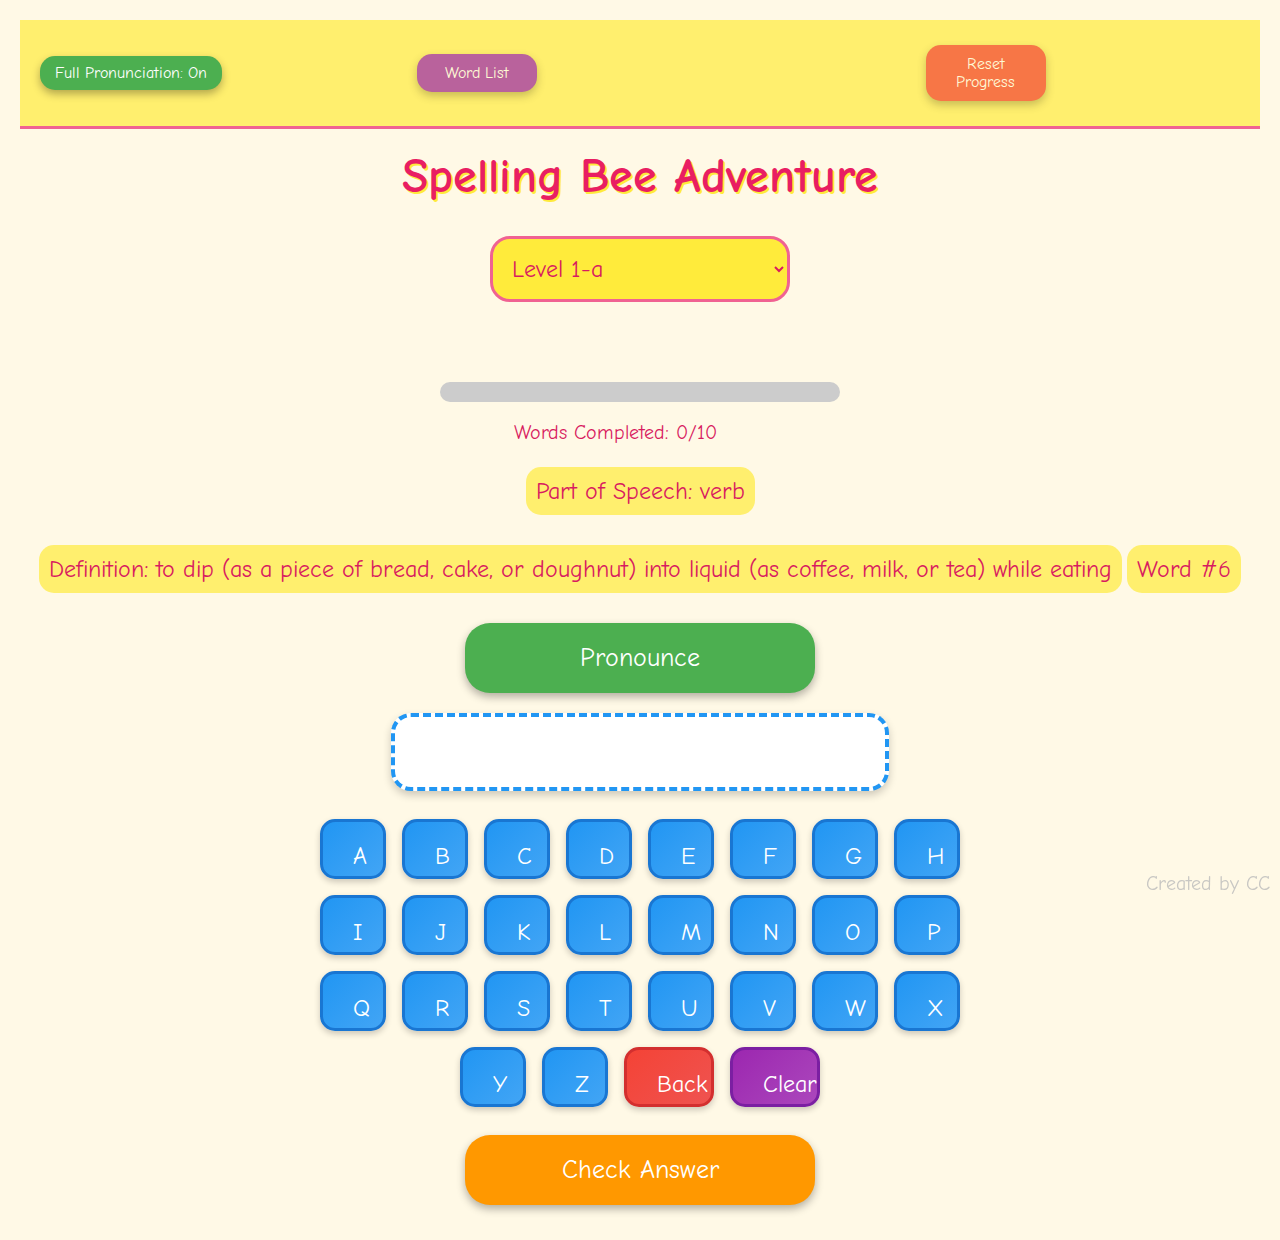
==== commit 5a606e0e: "Update index.html" ====
--- a/index.html
+++ b/index.html
@@ -478,7 +478,7 @@
     #passwordSubmit { background: #4caf50; }
     #passwordCancel { background: #f44336; }
 
-    /* --- Updated Keypad Styles --- */
+    /* --- Keypad Styles --- */
     #keypad {
       display: grid;
       grid-template-columns: repeat(3, 50px);
@@ -520,7 +520,7 @@
       border-color: #d32f2f;
       grid-column: 2 / 3;
     }
-    /* --- End of Updated Keypad Styles --- */
+    /* --- End of Keypad Styles --- */
 
     #passwordDisplay {
       font-size: 20px;
@@ -535,6 +535,19 @@
       margin: 5px 0;
       min-height: 14px;
     }
+
+    /* --- Watermark Style --- */
+    .watermark {
+      position: fixed; /* Position relative to the viewport */
+      bottom: 5px;     /* Small distance from the bottom */
+      right: 10px;    /* Small distance from the right */
+      font-size: 20px; /* Make it small */
+      color: #bbb;    /* Light gray color */
+      opacity: 0.8;    /* Make it quite transparent */
+      z-index: 5;      /* Keep it above most elements but below popups */
+      pointer-events: none; /* Prevent it from interfering with clicks */
+    }
+    /* --- End Watermark Style --- */
 
     @keyframes shake {
       0% { transform: translate(-50%, -50%) translateX(0); }
@@ -549,7 +562,7 @@
     }
 
     @media (max-width: 768px) {
-      /* --- Updated Mobile Keypad Styles --- */
+      /* --- Mobile Keypad Styles --- */
       #keypad {
         grid-template-columns: repeat(3, 45px);
         gap: 4px;
@@ -563,9 +576,8 @@
         border-radius: 8px;
         line-height: 45px;
       }
-      /* --- End of Updated Mobile Keypad Styles --- */
-
-      /* Other mobile styles below... */
+      /* --- End Mobile Keypad Styles --- */
+
       h1 {
         font-size: 36px;
         margin-top: 20px;
@@ -624,99 +636,28 @@
         font-size: 24px;
       }
 
-      .star {
-        width: 30px;
-        height: 30px;
-      }
-
-      .balloon {
-        width: 20px;
-        height: 30px;
-      }
-
-      .firework,
-      .confetti {
-        width: 8px;
-        height: 8px;
-      }
-
-      #mascot {
-        width: 60px;
-        height: 60px;
-        bottom: 10px;
-        right: 10px;
-      }
-
-      .bee {
-        width: 30px;
-        height: 30px;
-      }
-
-      #progress-text {
-        font-size: 18px;
-      }
-
-      #header {
-        padding: 10px;
-      }
-
-      #pronounce-toggle button {
-        width: 90px;
-        padding: 6px 10px;
-        font-size: 12px;
-      }
-
-      #wordListButton,
-      #resetButton {
-        width: 80px;
-        padding: 6px 10px;
-        font-size: 12px;
-      }
-
-      #confirmPopup p,
-      #resetConfirmPopup p {
-        font-size: 24px;
-      }
-
-      #confirmPopup button,
-      #resetConfirmPopup button {
-        width: 100px;
-        font-size: 18px;
-        padding: 12px;
-      }
-
-      .word-button {
-        font-size: 22px;
-        padding: 8px 15px;
-      }
-
-      .redo-button {
-        font-size: 20px;
-        padding: 12px 25px;
-      }
-
-      #passwordPopup {
-        max-width: 320px;
-        padding: 10px;
-      }
-
-      #passwordPopup p {
-        font-size: 18px;
-      }
-
-      #passwordDisplay {
-        font-size: 18px;
-        margin: 4px 0;
-      }
-
-      #passwordFeedback {
-        font-size: 10px;
-        margin: 4px 0;
-      }
+      .star { width: 30px; height: 30px; }
+      .balloon { width: 20px; height: 30px; }
+      .firework, .confetti { width: 8px; height: 8px; }
+      #mascot { width: 60px; height: 60px; bottom: 10px; right: 10px; }
+      .bee { width: 30px; height: 30px; }
+      #progress-text { font-size: 18px; }
+      #header { padding: 10px; }
+      #pronounce-toggle button { width: 90px; padding: 6px 10px; font-size: 12px; }
+      #wordListButton, #resetButton { width: 80px; padding: 6px 10px; font-size: 12px; }
+      #confirmPopup p, #resetConfirmPopup p { font-size: 24px; }
+      #confirmPopup button, #resetConfirmPopup button { width: 100px; font-size: 18px; padding: 12px; }
+      .word-button { font-size: 22px; padding: 8px 15px; } /* Style from wordlist.html */
+      .redo-button { font-size: 20px; padding: 12px 25px; } /* Style from wordlist.html */
+      #passwordPopup { max-width: 320px; padding: 10px; }
+      #passwordPopup p { font-size: 18px; }
+      #passwordDisplay { font-size: 18px; margin: 4px 0; }
+      #passwordFeedback { font-size: 10px; margin: 4px 0; }
+      .watermark { right: 5px; bottom: 2px; } /* Adjust watermark for mobile */
     }
     /* --- End of media query --- */
 
-    .word-button {
+    .word-button { /* Style from wordlist.html - reused for review mode */
       padding: 10px 20px;
       font-size: 28px;
       font-weight: bold;
@@ -726,19 +667,12 @@
       border-radius: 15px;
       cursor: pointer;
       transition: transform 0.2s, box-shadow 0.2s;
-      box-shadow: 0 4px 8px rgba(0, 0, 0, 0.3);
-    }
-
-    .word-button:hover {
-      transform: scale(1.1);
-      box-shadow: 0 6px 12px rgba(0, 0, 0, 0.4);
-    }
-
-    .word-button:active {
-      transform: scale(0.95);
-    }
-
-    .redo-button {
+      box-shadow: 0 4px 8px rgba(0,0,0,0.3);
+    }
+    .word-button:hover { transform: scale(1.1); box-shadow: 0 6px 12px rgba(0,0,0,0.4); }
+    .word-button:active { transform: scale(0.95); }
+
+    .redo-button { /* Style from wordlist.html - reused for review mode */
       padding: 15px 30px;
       font-size: 26px;
       background: linear-gradient(135deg, #4caf50, #66bb6a);
@@ -747,58 +681,22 @@
       border-radius: 25px;
       cursor: pointer;
       transition: transform 0.2s, box-shadow 0.2s;
-      box-shadow: 0 4px 8px rgba(0, 0, 0, 0.3);
+      box-shadow: 0 4px 8px rgba(0,0,0,0.3);
       margin-top: 20px;
     }
-
-    .redo-button:hover {
-      transform: scale(1.1);
-      box-shadow: 0 6px 12px rgba(0, 0, 0, 0.4);
-    }
-
-    .redo-button:active {
-      transform: scale(0.95);
-    }
-
-    @keyframes bounce {
-      0%, 20%, 50%, 80%, 100% { transform: translateY(0); }
-      40% { transform: translateY(-15px); }
-      60% { transform: translateY(-10px); }
-    }
-
-    @keyframes popIn {
-      0% { transform: translate(-50%, -50%) scale(0); opacity: 0; }
-      80% { transform: translate(-50%, -50%) scale(1.15); opacity: 1; }
-      100% { transform: translate(-50%, -50%) scale(1); opacity: 1; }
-    }
-
-    @keyframes spin {
-      0% { transform: rotate(0deg) scale(1); }
-      50% { transform: rotate(180deg) scale(1.2); }
-      100% { transform: rotate(360deg) scale(1); }
-    }
-
-    @keyframes float {
-      0% { transform: translateY(0); }
-      50% { transform: translateY(-20px); }
-      100% { transform: translateY(0); }
-    }
-
-    @keyframes explode {
-      0% { transform: scale(1); opacity: 1; }
-      100% { transform: scale(10); opacity: 0; }
-    }
-
-    @keyframes fall {
-      0% { transform: translateY(-100vh) rotate(0deg); opacity: 1; }
-      100% { transform: translateY(100vh) rotate(360deg); opacity: 0; }
-    }
-
-    @keyframes pulse {
-      0% { transform: scale(1); }
-      50% { transform: scale(1.1); }
-      100% { transform: scale(1); }
-    }
+    .redo-button:hover { transform: scale(1.1); box-shadow: 0 6px 12px rgba(0,0,0,0.4); }
+    .redo-button:active { transform: scale(0.95); }
+
+    /* --- Animations --- */
+    @keyframes bounce { 0%, 20%, 50%, 80%, 100% { transform: translateY(0); } 40% { transform: translateY(-15px); } 60% { transform: translateY(-10px); } }
+    @keyframes popIn { 0% { transform: translate(-50%, -50%) scale(0); opacity: 0; } 80% { transform: translate(-50%, -50%) scale(1.15); opacity: 1; } 100% { transform: translate(-50%, -50%) scale(1); opacity: 1; } }
+    @keyframes spin { 0% { transform: rotate(0deg) scale(1); } 50% { transform: rotate(180deg) scale(1.2); } 100% { transform: rotate(360deg) scale(1); } }
+    @keyframes float { 0% { transform: translateY(0); } 50% { transform: translateY(-20px); } 100% { transform: translateY(0); } }
+    @keyframes explode { 0% { transform: scale(1); opacity: 1; } 100% { transform: scale(10); opacity: 0; } }
+    @keyframes fall { 0% { transform: translateY(-100vh) rotate(0deg); opacity: 1; } 100% { transform: translateY(100vh) rotate(360deg); opacity: 0; } }
+    @keyframes pulse { 0% { transform: scale(1); } 50% { transform: scale(1.1); } 100% { transform: scale(1); } }
+    /* --- End Animations --- */
+
   </style>
 </head>
 <body>
@@ -838,11 +736,9 @@
     </select>
 
     <div id="progress"></div>
-
     <div id="progress-bar-container">
       <div id="progress-bar"></div>
     </div>
-
     <div id="progress-text">Words Completed: 0/10 <div class="bee"></div></div>
 
     <div id="part"></div>
@@ -850,9 +746,7 @@
     <div id="wordIndex"></div>
 
     <button id="pronounce" onclick="pronounceWord()">Pronounce</button>
-
     <div id="wordDisplay"></div>
-
     <div id="keyboard"></div>
 
     <button id="checkAnswer" onclick="checkSpelling()">Check Answer</button>
@@ -860,18 +754,8 @@
   </div>
 
   <div id="feedback" onclick="hideFeedback()"></div>
-
-  <div id="celebration">
-    <div class="celebration-text">🎉 Great Job! 🎉</div>
-  </div>
-
-  <div id="level-complete">
-    <div class="level-complete-text">
-      <span>🎉 Level Complete! 🎉</span>
-      <span></span>
-    </div>
-  </div>
-
+  <div id="celebration"><div class="celebration-text">🎉 Great Job! 🎉</div></div>
+  <div id="level-complete"><div class="level-complete-text"><span>🎉 Level Complete! 🎉</span><span></span></div></div>
   <div id="mascot"></div>
 
   <div id="confirmPopup">
@@ -910,25 +794,27 @@
     <button id="resetCancel" onclick="hideResetConfirmPopup()">Cancel</button>
   </div>
 
-  <div id="review-mode"></div>
+  <div id="review-mode">
+    </div>
 
   <script src="https://geniusjazz.github.io/spelling-bee/words_full.js"></script>
-
   <script>
     'use strict'; // Enable strict mode
 
+    // Game State Variables
     let currentLevel = 0;
-    let levelStates = {};
-    let levelCompletions = {};
-    let lastPronouncedIndex = -1;
-    let isSpeaking = false;
-    let tapCount = 0;
-    let tapTimeout;
-    let fullPronounceEnabled = true;
-    let currentPassword = "";
+    let levelStates = {}; // Stores state per level { failCount, wordsCompleted, wordIndices, indexPointer, isReviewMode, missedWords, currentIndex, currentWord }
+    let levelCompletions = {}; // Stores completion counts { levelIndex: count }
+    let lastPronouncedIndex = -1; // Tracks the last word index fully pronounced
+    let isSpeaking = false; // Flag to prevent overlapping speech
+    let tapCount = 0; // Counter for mascot taps
+    let tapTimeout; // Timeout for mascot taps
+    let fullPronounceEnabled = true; // Toggle for full pronunciation details
+    let currentPassword = ""; // For reset popup
 
     // --- UTILITY FUNCTIONS ---
     function shuffle(array) {
+      // Fisher-Yates (aka Knuth) Shuffle
       for (let i = array.length - 1; i > 0; i--) {
         const j = Math.floor(Math.random() * (i + 1));
         [array[i], array[j]] = [array[j], array[i]];
@@ -937,1253 +823,1544 @@
     }
 
     function playSound(type) {
+      // Creates and plays a short sound effect
       const audio = new Audio();
       if (type === 'correct') audio.src = 'https://www.soundjay.com/buttons/sounds/button-3.mp3';
       else if (type === 'wrong') audio.src = 'https://www.soundjay.com/buttons/sounds/beep-03.mp3';
       else if (type === 'levelComplete') audio.src = 'https://www.soundjay.com/human/sounds/cheering-01.mp3';
-      audio.volume = 0.7;
-      audio.play().catch((err) => console.warn(`Sound ${type} failed to play:`, err));
-    }
-
-    // --- STATE MANAGEMENT ---
+      audio.volume = 0.6; // Slightly lower volume
+      audio.play().catch((err) => console.warn(`Sound ${type} failed to play:`, err)); // Log errors quietly
+    }
+
+    // --- STATE MANAGEMENT (LocalStorage) ---
     function saveGameState() {
+      // Saves current level index, state object for current level, all completion counts, and pronounce setting
       if (!levelStates[currentLevel]) {
-        /*console.warn("Save state: Uninitialized level:", currentLevel);*/
-        return;
+        /*console.warn("Save state: Attempted to save uninitialized level:", currentLevel);*/
+        return; // Don't save if state doesn't exist
       }
       const state = levelStates[currentLevel];
-      // Ensure all expected properties exist before saving
+      // Create a clean object with only persistent data
       const stateToSave = {
         failCount: state.failCount ?? 0,
         wordsCompleted: state.wordsCompleted ?? 0,
         wordIndices: state.wordIndices ?? [],
         indexPointer: state.indexPointer ?? 0,
         isReviewMode: state.isReviewMode ?? false,
-        missedWords: state.missedWords ?? [],
+        missedWords: state.missedWords ?? [], // Save missed words (array of word objects)
       };
       try {
-        localStorage.setItem('currentLevel', currentLevel);
-        localStorage.setItem(`levelState_${currentLevel}`, JSON.stringify(stateToSave));
-        localStorage.setItem('levelCompletions', JSON.stringify(levelCompletions));
-        localStorage.setItem('fullPronounceEnabled', fullPronounceEnabled);
+        localStorage.setItem('currentLevel', currentLevel); // Save current level index
+        localStorage.setItem(`levelState_${currentLevel}`, JSON.stringify(stateToSave)); // Save state for this level
+        localStorage.setItem('levelCompletions', JSON.stringify(levelCompletions)); // Save all completion counts
+        localStorage.setItem('fullPronounceEnabled', fullPronounceEnabled); // Save pronunciation preference
       } catch (e) {
-        console.error("Error saving game state:", e);
+        console.error("Error saving game state to localStorage:", e);
+        // Potentially notify user if storage is full or blocked
       }
     }
 
     function loadGameState() {
+      // Loads game state from localStorage on page load
       console.log("Loading game state...");
       try {
-        currentLevel = parseInt(localStorage.getItem('currentLevel')) || 0;
-        levelCompletions = JSON.parse(localStorage.getItem('levelCompletions')) || {};
-        fullPronounceEnabled = localStorage.getItem('fullPronounceEnabled') !== 'false';
-        levelStates = {};
-        for (let i = 0; i < 21; i++) { // Assuming max level index 20
-          const stored = localStorage.getItem(`levelState_${i}`);
-          if (stored) {
+        currentLevel = parseInt(localStorage.getItem('currentLevel')) || 0; // Default to level 0 if not found
+        levelCompletions = JSON.parse(localStorage.getItem('levelCompletions')) || {}; // Default to empty object
+        fullPronounceEnabled = localStorage.getItem('fullPronounceEnabled') !== 'false'; // Default to true
+
+        levelStates = {}; // Reset in-memory states before loading
+        // Iterate through potential levels to load saved states
+        for (let i = 0; i < 21; i++) { // Assuming max level index 20 (adjust if more levels)
+          const storedState = localStorage.getItem(`levelState_${i}`);
+          if (storedState) {
             try {
-              levelStates[i] = JSON.parse(stored);
-              // Add back transient properties needed at runtime
-              levelStates[i].currentIndex = levelStates[i].wordIndices ? levelStates[i].wordIndices[levelStates[i].indexPointer] : 0;
-              levelStates[i].currentWord = "";
-            } catch (pErr) {
-              console.error(`Parse error level ${i}:`, pErr);
+              levelStates[i] = JSON.parse(storedState);
+              // Add back transient properties needed at runtime but not saved
+              levelStates[i].currentIndex = (levelStates[i].wordIndices && levelStates[i].wordIndices.length > levelStates[i].indexPointer)
+                                            ? levelStates[i].wordIndices[levelStates[i].indexPointer]
+                                            : 0; // Current word index within the level's list
+              levelStates[i].currentWord = ""; // User's current input (always starts empty)
+            } catch (parseError) {
+              console.error(`Error parsing saved state for level ${i}:`, parseError);
               localStorage.removeItem(`levelState_${i}`); // Remove corrupted data
             }
           }
         }
-        document.getElementById("levelSelect").value = currentLevel;
+
+        // Update UI based on loaded state
+        const levelSelect = document.getElementById("levelSelect");
+        if(levelSelect) levelSelect.value = currentLevel; // Set dropdown to loaded level
         updatePronounceButton();
-        updateLevelSelect();
+        updateLevelSelect(); // Update dropdown text with stars/trophies
+
+        // Initialize state for the current level if it wasn't loaded
         if (!levelStates[currentLevel]) {
-          console.log(`Init level ${currentLevel} from load.`);
+          console.log(`Initializing state for level ${currentLevel} as none was loaded.`);
           initializeLevelState(currentLevel);
         } else {
-          console.log("Loaded state for current level:", currentLevel);
+          console.log(`Loaded state for level ${currentLevel}:`, levelStates[currentLevel]);
         }
       } catch (e) {
-        console.error("Error loading game state:", e);
+        console.error("Error loading game state from localStorage:", e);
+        // Reset to defaults in case of major loading error
         currentLevel = 0;
         levelStates = {};
         levelCompletions = {};
         fullPronounceEnabled = true;
-        initializeLevelState(currentLevel);
+        initializeLevelState(currentLevel); // Initialize level 0
         updateLevelSelect();
       }
     }
 
     function initializeLevelState(level) {
-      console.log(`Initializing level ${level}...`);
-      const isR = levelStates[level]?.isReviewMode || false;
-      const miss = levelStates[level]?.missedWords || [];
+      // Sets up a fresh state object for a given level index
+      console.log(`Initializing state for level ${level}...`);
+      // Preserve review mode status and missed words if re-initializing during review setup
+      const isReview = levelStates[level]?.isReviewMode || false;
+      const missed = levelStates[level]?.missedWords || [];
+
       levelStates[level] = {
-        failCount: 0,
-        wordsCompleted: 0,
-        wordIndices: [],
-        indexPointer: 0,
-        isReviewMode: isR,
-        missedWords: isR ? miss : [],
-        currentIndex: 0,
-        currentWord: ""
+        failCount: 0,             // Incorrect attempts for the current word
+        wordsCompleted: 0,        // Words correctly spelled in this session/mode
+        wordIndices: [],          // Shuffled array of indices for the level's words
+        indexPointer: 0,          // Points to the current index in wordIndices
+        isReviewMode: isReview,   // Is the level currently in review mode?
+        missedWords: isReview ? missed : [], // Array of word objects missed in normal mode
+        currentIndex: 0,          // Index of the current word within the source list (levelWords or missedWords)
+        currentWord: ""           // User's current typed input
       };
-      initializeWordIndices(level); // This now saves state
+      initializeWordIndices(level); // Create and shuffle word indices for the level
+      // Note: saveGameState() is called within initializeWordIndices after indices are set
     }
 
     function initializeWordIndices(level) {
+      // Creates and shuffles the word index array for the current level/mode
       if (!levelStates[level]) {
-        console.error("InitIndices: No state:", level);
-        return;
+        console.error("initializeWordIndices called with no state for level:", level);
+        return; // Cannot proceed without state
       }
       const state = levelStates[level];
-      const lWords = getLevelWords(); // Get word objects for the level
-      let srcArr;
+      const levelWords = getLevelWords(); // Gets the base word objects for the level/mode
+
+      let sourceArray; // Array whose indices we will shuffle
 
       if (state.isReviewMode) {
-        srcArr = state.missedWords;
-        if (!srcArr || srcArr.length === 0) {
-          console.warn(`Review mode level ${level} no missed words.`);
-          state.isReviewMode = false; // Ensure review mode is off
-          saveGameState(); // Save state change before completing
-          endReviewMode(true); // Complete the level (forced)
+        // In review mode, use the missedWords array
+        sourceArray = state.missedWords;
+        if (!sourceArray || sourceArray.length === 0) {
+          console.warn(`Review mode started for level ${level}, but no missed words found. Completing level.`);
+          state.isReviewMode = false; // Exit review mode
+          saveGameState(); // Save the state change
+          endReviewMode(true); // Force level completion immediately
           return; // Stop initialization
         }
-        state.wordIndices = shuffle(Array.from({ length: srcArr.length }, (_, i) => i));
-        console.log(`Init indices level ${level} (review ${state.wordIndices.length})`);
+        console.log(`Initializing indices for level ${level} (Review Mode - ${sourceArray.length} words)`);
       } else {
-        srcArr = lWords;
-        if (!srcArr || srcArr.length === 0) {
-          console.error(`No words level ${level} normal.`);
-          // Handle error: Maybe alert user or disable game functions?
-          alert(`Could not load words for level ${level + 1}. Please select another level.`);
-          return;
+        // In normal mode, use the words for the current level
+        sourceArray = levelWords;
+        if (!sourceArray || sourceArray.length === 0) {
+          console.error(`No words found for level ${level} in normal mode.`);
+          // Handle error gracefully - maybe disable game or prompt user
+           alert(`Error: Could not load words for Level ${level + 1}. Please try another level or refresh.`);
+           // Optionally disable buttons here
+          return; // Stop initialization
         }
-        state.wordIndices = shuffle(Array.from({ length: srcArr.length }, (_, i) => i));
-        console.log(`Init indices level ${level} (normal ${state.wordIndices.length})`);
-      }
-      // Reset state for the new list
+        console.log(`Initializing indices for level ${level} (Normal Mode - ${sourceArray.length} words)`);
+      }
+
+      // Create an array of indices [0, 1, 2, ..., n-1] and shuffle it
+      state.wordIndices = shuffle(Array.from({ length: sourceArray.length }, (_, i) => i));
+
+      // Reset runtime properties for the new word list
       state.indexPointer = 0;
       state.currentWord = "";
-      state.failCount = 0;
+      state.failCount = 0; // Reset fail count for the first word
+      state.currentIndex = state.wordIndices[state.indexPointer] ?? 0; // Set initial word index
       lastPronouncedIndex = -1; // Reset pronunciation tracking
-      updateProgress(); // Update UI
-      saveGameState(); // Save the newly initialized/reset state
+
+      updateProgress(); // Update UI progress bar/text
+      saveGameState(); // Save the newly initialized state with shuffled indices
     }
 
 
     // --- UI UPDATES ---
     function updatePronounceButton() {
+      // Updates the text and class of the full pronunciation toggle button
       const btn = document.getElementById("fullPronounce");
-      btn.innerText = `Full Pronunciation: ${fullPronounceEnabled ? 'On' : 'Off'}`;
-      btn.className = fullPronounceEnabled ? '' : 'off';
+      if(btn) {
+         btn.innerText = `Full Pronunciation: ${fullPronounceEnabled ? 'On' : 'Off'}`;
+         btn.className = fullPronounceEnabled ? '' : 'off';
+      }
     }
 
     function updateLevelSelect() {
+      // Updates the text of options in the level select dropdown to show stars/trophies
       const sel = document.getElementById("levelSelect");
-      const base = ["Level 1-a", "Level 1-b", "Level 1-c", "Level 1-d", "Level 1-e", "Level 2-a", "Level 2-b", "Level 2-c", "Level 2-d", "Level 2-e", "Level 3-a", "Level 3-b", "Level 3-c", "Level 3-d", "Level 3-e", "Level 4", "Level 5", "Level 6", "Level 7", "Level 8", "Level 9"];
+      if (!sel) return;
+      // Base names for the levels - should match the option values/order
+      const baseLevelNames = [ "Level 1-a","Level 1-b","Level 1-c","Level 1-d","Level 1-e","Level 2-a","Level 2-b","Level 2-c","Level 2-d","Level 2-e","Level 3-a","Level 3-b","Level 3-c","Level 3-d","Level 3-e","Level 4","Level 5","Level 6","Level 7","Level 8","Level 9" ];
+
       for (let i = 0; i < sel.options.length; i++) {
-        if (i >= base.length) break;
-        const lvl = parseInt(sel.options[i].value);
-        const txt = base[i];
-        const comp = levelCompletions[lvl] || 0;
-        const star = comp % 5;
-        const troph = Math.floor(comp / 5);
-        let suf = '';
-        if (troph > 0) suf += ' 🏆'.repeat(troph);
-        if (star > 0) suf += ' ⭐'.repeat(star);
-        sel.options[i].text = txt + suf;
+         if (i >= baseLevelNames.length) break; // Stop if we run out of base names
+
+         const option = sel.options[i];
+         const levelIndex = parseInt(option.value); // Get level index from option value
+         const baseName = baseLevelNames[i]; // Get base name
+
+         const completions = levelCompletions[levelIndex] || 0; // Get completions for this level
+         const stars = completions % 5; // Calculate stars (1-4)
+         const trophies = Math.floor(completions / 5); // Calculate trophies (5 completions = 1 trophy)
+
+         let suffix = ''; // Build the suffix string
+         if (trophies > 0) suffix += ' 🏆'.repeat(trophies);
+         if (stars > 0) suffix += ' ⭐'.repeat(stars);
+
+         option.text = baseName + suffix; // Set the option's display text
       }
     }
 
     function updateDisplay() {
-      const wd = document.getElementById("wordDisplay");
-      if (!levelStates[currentLevel]) return;
-      wd.innerText = levelStates[currentLevel]?.currentWord || "";
+      // Updates the word display area with the current user input
+      const wordDisplay = document.getElementById("wordDisplay");
+      if (!wordDisplay || !levelStates[currentLevel]) return;
+      wordDisplay.innerText = levelStates[currentLevel].currentWord || ""; // Show current input or empty string
     }
 
     function updateProgress() {
-      if (!levelStates[currentLevel]) return;
-      const st = levelStates[currentLevel];
-      const pb = document.getElementById("progress-bar");
-      const pt = document.getElementById("progress-text");
-      let tot = 0;
-      if (st.isReviewMode) {
-        tot = st.missedWords?.length || 0;
+      // Updates the progress bar and text
+      if (!levelStates[currentLevel]) return; // Need state to update progress
+      const state = levelStates[currentLevel];
+      const progressBar = document.getElementById("progress-bar");
+      const progressText = document.getElementById("progress-text");
+
+      if (!progressBar || !progressText) return; // Ensure elements exist
+
+      let totalWordsInLevel = 0;
+      if (state.isReviewMode) {
+        // Total words in review mode is the number of initially missed words
+        totalWordsInLevel = state.missedWords?.length || 0;
       } else {
-        tot = (currentLevel < 15 ? 10 : 50);
-      }
-      pb.style.width = tot > 0 ? `${(st.wordsCompleted / tot) * 100}%` : '0%';
-      pt.innerHTML = `Words Completed: ${st.wordsCompleted}/${tot} <div class="bee"></div>`;
-    }
-
-    function showFeedback(msg, isCorrect) {
-      const fb = document.getElementById("feedback");
-      const ms = document.getElementById("mascot");
-      fb.innerText = msg;
-      fb.className = isCorrect ? "" : "wrong";
-      fb.style.display = msg ? "block" : "none";
-      ms.className = isCorrect ? "happy" : "sad";
-      if (!isCorrect && msg) {
+        // Total words in normal mode depends on the level index
+        totalWordsInLevel = (currentLevel < 15) ? 10 : 50; // Levels 1-3 have 10, Levels 4+ have 50
+      }
+
+      // Calculate percentage, avoid division by zero
+      const percentage = totalWordsInLevel > 0 ? (state.wordsCompleted / totalWordsInLevel) * 100 : 0;
+
+      progressBar.style.width = `${percentage}%`; // Set progress bar width
+      // Update progress text, including the bee icon
+      progressText.innerHTML = `Words Completed: ${state.wordsCompleted}/${totalWordsInLevel} <div class="bee"></div>`;
+    }
+
+    function showFeedback(message, isCorrect) {
+      // Displays feedback message (e.g., "Correct!", "Try Again!") and updates mascot appearance
+      const feedbackElement = document.getElementById("feedback");
+      const mascotElement = document.getElementById("mascot");
+      if (!feedbackElement || !mascotElement) return;
+
+      feedbackElement.innerText = message;
+      feedbackElement.className = isCorrect ? "" : "wrong"; // Add 'wrong' class for incorrect feedback styling
+      feedbackElement.style.display = message ? "block" : "none"; // Show only if there's a message
+      mascotElement.className = isCorrect ? "happy" : "sad"; // Set mascot class
+
+      // Automatically hide incorrect feedback after a delay
+      if (!isCorrect && message) {
         setTimeout(() => {
-          // Check if feedback is still showing the same message before hiding
-          if (fb.innerText === msg && fb.style.display === 'block') {
-            fb.style.display = "none";
-            ms.className = "";
+          // Check if the feedback element is still showing the *same* message before hiding
+          if (feedbackElement.innerText === message && feedbackElement.style.display === 'block') {
+            feedbackElement.style.display = "none";
+            mascotElement.className = ""; // Reset mascot
           }
-        }, 1500);
+        }, 1500); // 1.5 second delay
       } else if (isCorrect) {
-        ms.className = "happy"; // Show happy mascot immediately
+          // If correct, mascot stays happy until next action implicitly resets it (e.g., nextWord)
       }
     }
 
     function hideFeedback() {
-      document.getElementById("feedback").style.display = "none";
-      document.getElementById("mascot").className = "";
+      // Manually hides the feedback message and resets the mascot (e.g., if user clicks feedback)
+      const feedbackElement = document.getElementById("feedback");
+      const mascotElement = document.getElementById("mascot");
+      if (feedbackElement) feedbackElement.style.display = "none";
+      if (mascotElement) mascotElement.className = "";
     }
 
     // --- GAME LOGIC ---
     function getLevelWords() {
-      const st = levelStates[currentLevel];
-      if (!st) {
-        console.error("GetLevelWords: No state:", currentLevel);
+      // Returns the array of word *objects* for the current level/mode
+      const state = levelStates[currentLevel];
+      if (!state) {
+        console.error("getLevelWords: No state found for current level:", currentLevel);
+        return []; // Return empty array if state is missing
+      }
+
+      // If in review mode, return the missed words array stored in the state
+      if (state.isReviewMode) {
+        return state.missedWords || []; // Return missed words or empty array if none
+      }
+
+      // If in normal mode, calculate the slice from the global 'words' array
+      let startIndex;
+      if (currentLevel < 5) startIndex = currentLevel * 10;        // Levels 1-a to 1-e (0-4) -> indices 0-49
+      else if (currentLevel < 10) startIndex = 50 + (currentLevel - 5) * 10; // Levels 2-a to 2-e (5-9) -> indices 50-99
+      else if (currentLevel < 15) startIndex = 100 + (currentLevel - 10) * 10;// Levels 3-a to 3-e (10-14) -> indices 100-149
+      else startIndex = 150 + (currentLevel - 15) * 50; // Levels 4-9 (15-20) -> indices 150+
+
+      const wordCount = currentLevel < 15 ? 10 : 50; // Number of words per level
+
+      // Ensure the global 'words' array exists and is an array
+      if (typeof words === 'undefined' || !Array.isArray(words)) {
+        console.error("Global 'words' array is missing or not an array!");
         return [];
       }
-      if (st.isReviewMode) {
-        return st.missedWords || [];
-      }
-      let start;
-      if (currentLevel < 5) start = currentLevel * 10;
-      else if (currentLevel < 10) start = 50 + (currentLevel - 5) * 10;
-      else if (currentLevel < 15) start = 100 + (currentLevel - 10) * 10;
-      else start = 150 + (currentLevel - 15) * 50;
-      const cnt = currentLevel < 15 ? 10 : 50;
-      if (typeof words === 'undefined' || !Array.isArray(words)) {
-        console.error("'words' missing!");
+
+      // Check if start index is valid
+      if (startIndex >= words.length) {
+        console.warn(`Calculated start index (${startIndex}) is out of bounds for words array (length ${words.length}) for level ${currentLevel}.`);
         return [];
       }
-      if (start >= words.length) {
-        console.warn(`Lvl ${currentLevel} start ${start} out of bounds.`);
-        return [];
-      }
-      // Ensure count doesn't exceed available words
-      return words.slice(start, Math.min(start + cnt, words.length));
+
+      // Slice the global words array, ensuring not to exceed its bounds
+      return words.slice(startIndex, Math.min(startIndex + wordCount, words.length));
     }
 
     function showWord() {
-      /*console.log("---- showWord ----");*/ // Reduce console noise
+      // Displays the definition, part of speech, etc., for the current word
+      // console.log("---- showWord ----"); // Reduce console noise
+
+      // Ensure state exists, initialize if needed (should ideally be handled by load/changeLevel)
       if (!levelStates[currentLevel]) {
-        console.error(`ShowWord: State missing ${currentLevel}. Init.`);
+        console.error(`showWord: State missing for level ${currentLevel}. Attempting initialization.`);
         initializeLevelState(currentLevel);
         if (!levelStates[currentLevel]) {
-          alert("Failed init state.");
-          return;
+          alert("Critical Error: Failed to initialize level state.");
+          return; // Cannot proceed
         }
       }
-      const st = levelStates[currentLevel];
-      const lWords = getLevelWords();
-
-      if (!lWords || lWords.length === 0) {
-        console.error("No words for level/mode:", currentLevel, st.isReviewMode);
-        if (st.isReviewMode) {
-          console.log("No review words, end review.");
-          endReviewMode(true);
+      const state = levelStates[currentLevel];
+      const currentWordList = getLevelWords(); // Get words for the current level/mode
+
+      // Validate the word list
+      if (!currentWordList || currentWordList.length === 0) {
+        console.error("showWord: No words returned for level/mode:", currentLevel, state.isReviewMode);
+        if (state.isReviewMode) {
+          console.log("No review words left, attempting to end review mode.");
+          endReviewMode(true); // End review if list is empty
         } else {
-          alert(`Error: No words found for Level.`);
+          alert(`Error: No words found for this Level. Please select another level.`);
         }
+        return; // Stop processing
+      }
+
+      // Validate word indices and pointer
+      if (!state.wordIndices || state.wordIndices.length === 0 || state.indexPointer >= state.wordIndices.length) {
+        console.warn("showWord: Word indices issue detected. Re-initializing indices for level:", currentLevel);
+        initializeWordIndices(currentLevel); // Attempt to fix by re-shuffling
+        // Check again after re-initialization
+        if (!state.wordIndices || state.wordIndices.length === 0 || state.indexPointer >= state.wordIndices.length) {
+           console.error("showWord: Failed to re-initialize indices. Cannot display word.");
+           alert("Error displaying word. Please try changing levels.");
+           return;
+        }
+      }
+
+      // Get the actual index from the shuffled list
+      const wordIndexInSource = state.wordIndices[state.indexPointer];
+
+      // Validate the index against the current word list
+      if (wordIndexInSource < 0 || wordIndexInSource >= currentWordList.length) {
+        console.error("showWord: Derived word index is out of bounds.", { pointer: state.indexPointer, derivedIndex: wordIndexInSource, listLength: currentWordList.length });
+        initializeWordIndices(currentLevel); // Attempt to fix
+        return; // Try again after re-initializing
+      }
+
+      // Get the word data object
+      const wordData = currentWordList[wordIndexInSource];
+
+      // Validate the word data object itself
+      if (!wordData || typeof wordData.word !== 'string' || typeof wordData.part !== 'string' || typeof wordData.definition !== 'string' || typeof wordData.no === 'undefined') {
+        console.error("showWord: Invalid or incomplete word data retrieved:", { wordIndexInSource, wordData });
+        alert("Error: Corrupted word data encountered. Skipping word.");
+        // Skip this word automatically (or implement other error handling)
+        nextWord(); // Move to the next word
         return;
       }
-      if (!st.wordIndices || st.wordIndices.length === 0 || st.indexPointer >= st.wordIndices.length) {
-        console.warn("Idx issue showWord. Reinit indices:", currentLevel);
-        initializeWordIndices(currentLevel);
-        if (!st.wordIndices || st.wordIndices.length === 0) {
-          console.error("Failed reinit indices.");
-          return;
-        }
-      }
-
-      const wordIdxSrc = st.wordIndices[st.indexPointer];
-      // Ensure index is valid before accessing word data
-      if (wordIdxSrc < 0 || wordIdxSrc >= lWords.length) {
-        console.error("Invalid word index derived:", {
-          pointer: st.indexPointer,
-          derivedIndex: wordIdxSrc,
-          listLength: lWords.length
-        });
-        initializeWordIndices(currentLevel);
-        return;
-      }
-      const w = lWords[wordIdxSrc];
-
-      if (!w || !w.word || !w.part || !w.definition || typeof w.no === 'undefined') {
-        console.error("Invalid word data retrieved:", {
-          wordIdxSrc,
-          w,
-          lWordsLen: lWords.length
-        });
-        alert("Error retrieving word data.");
-        return;
-      }
-
-      st.currentIndex = wordIdxSrc; // Store the index within the *current* word list (lWords)
-      console.log(`Display: Ptr=${st.indexPointer}, Idx=${st.currentIndex}, Word=${w.word}`);
-      document.getElementById("part").innerText = "Part of Speech: " + w.part;
-      document.getElementById("definition").innerText = "Definition: " + w.definition;
-      document.getElementById("wordIndex").innerText = "Word #" + w.no;
-      st.currentWord = "";
+
+      // --- Update UI Elements ---
+      state.currentIndex = wordIndexInSource; // Store the *actual* index within the currentWordList
+      console.log(`Displaying Word: Pointer=${state.indexPointer}, ListIndex=${state.currentIndex}, Word=${wordData.word}`);
+
+      // Get UI elements
+      const partElement = document.getElementById("part");
+      const definitionElement = document.getElementById("definition");
+      const wordIndexElement = document.getElementById("wordIndex");
+      const showAnswerButton = document.getElementById("showAnswer");
+      const mainContent = document.getElementById("mainContent");
+      const reviewModeDiv = document.getElementById("review-mode");
+      const mascotElement = document.getElementById("mascot");
+      const checkAnswerButton = document.getElementById("checkAnswer");
+      const levelSelect = document.getElementById("levelSelect");
+      const pronounceButton = document.getElementById("pronounce");
+
+      // Update text content
+      if (partElement) partElement.innerText = "Part of Speech: " + wordData.part;
+      if (definitionElement) definitionElement.innerText = "Definition: " + wordData.definition;
+      if (wordIndexElement) wordIndexElement.innerText = "Word #" + wordData.no; // Display original word number
+
+      // Reset user input and display
+      state.currentWord = "";
       updateDisplay();
 
-      const showAnsBtn = document.getElementById("showAnswer");
-      showAnsBtn.style.display = st.failCount >= 3 ? "block" : "none";
-      showAnsBtn.disabled = st.failCount < 3; // Ensure disabled state matches visibility
-
-      document.getElementById("mainContent").style.display = "block";
-      const revDiv = document.getElementById("review-mode");
-      if (revDiv) revDiv.style.display = "none";
-      document.getElementById("mascot").className = "";
+      // Show/hide the "Show Answer" button based on fail count
+      if (showAnswerButton) {
+        showAnswerButton.style.display = state.failCount >= 3 ? "block" : "none";
+        showAnswerButton.disabled = state.failCount < 3; // Enable/disable accordingly
+      }
+
+      // Ensure main game content is visible and review mode is hidden
+      if (mainContent) mainContent.style.display = "block";
+      if (reviewModeDiv) reviewModeDiv.style.display = "none";
+
+      // Reset mascot appearance
+      if (mascotElement) mascotElement.className = "";
+
+      // Update progress display
       updateProgress();
 
-      // Enable controls (pronounce state handled separately)
-      document.getElementById("checkAnswer").disabled = false;
-      document.getElementById("levelSelect").disabled = false;
-      document.querySelectorAll('.key').forEach(key => key.disabled = false);
-      document.getElementById("pronounce").disabled = isSpeaking; // Ensure pronounce reflects current speaking state
-    }
-
-    // --- UPDATED changeLevel Function ---
+      // Ensure controls are enabled (pronounce button state depends on isSpeaking)
+      if (checkAnswerButton) checkAnswerButton.disabled = false;
+      if (levelSelect) levelSelect.disabled = false;
+      document.querySelectorAll('.key').forEach(key => key.disabled = false); // Enable keyboard keys
+      if (pronounceButton) pronounceButton.disabled = isSpeaking; // Disable only if currently speaking
+    }
+
     function changeLevel() {
+      // Handles selection change in the level dropdown
+      // Cancel any ongoing speech
       if (isSpeaking) {
         console.log("Level changed - cancelling speech.");
         speechSynthesis.cancel();
         isSpeaking = false;
-      }
-      const newLvl = parseInt(document.getElementById("levelSelect").value);
-      console.log("Changing level to:", newLvl);
-      currentLevel = newLvl;
-      localStorage.setItem('currentLevel', currentLevel);
+        enableButtons(); // Ensure pronounce button is re-enabled
+      }
+
+      const levelSelect = document.getElementById("levelSelect");
+      if(!levelSelect) return; // Should not happen
+
+      const newLevel = parseInt(levelSelect.value);
+      console.log("Changing level to:", newLevel);
+
+      // Save state of the *previous* level before switching
+      saveGameState();
+
+      // Set the new current level
+      currentLevel = newLevel;
+      // localStorage.setItem('currentLevel', currentLevel); // Save immediately (or rely on next saveGameState)
+
+      // Initialize state if it doesn't exist for the new level
       if (!levelStates[currentLevel]) {
         initializeLevelState(currentLevel);
       } else {
-        levelStates[currentLevel].currentWord = ""; // Clear input on level switch
-        console.log("Loaded existing state level", newLvl);
-      }
-      showWord(); // Display word for the new level
-    }
-
-    // --- UPDATED checkSpelling Function ---
+        // If state exists, reset volatile parts like current input
+        levelStates[currentLevel].currentWord = "";
+        // Optional: Reset failCount and lastPronouncedIndex if desired on level switch
+        // levelStates[currentLevel].failCount = 0;
+        // lastPronouncedIndex = -1;
+        console.log("Loaded existing state for switched level:", newLevel);
+      }
+
+      // Display the first word of the new level
+      showWord();
+      // No need to explicitly save here, actions within showWord/initializeLevelState handle saves.
+    }
+
     function checkSpelling() {
+      // Checks the user's input against the correct spelling
+      // Cancel any ongoing speech
       if (isSpeaking) {
-        console.log("Check clicked - cancelling speech.");
+        console.log("Check Answer clicked - cancelling speech.");
         speechSynthesis.cancel();
         isSpeaking = false;
-      }
+        enableButtons(); // Re-enable pronounce button
+      }
+
+      // Validate state and current word index
       if (!levelStates[currentLevel]) {
-        console.error("Check: No state.");
+        console.error("checkSpelling: No state found for current level.");
         return;
       }
-      const st = levelStates[currentLevel];
-      const lWords = getLevelWords();
-      if (st.currentIndex < 0 || !lWords || st.currentIndex >= lWords.length) {
-        console.error("Check: Invalid index/data:", st.currentIndex);
-        showWord(); // Re-show word if index is bad
+      const state = levelStates[currentLevel];
+      const currentWordList = getLevelWords();
+      if (state.currentIndex < 0 || !currentWordList || state.currentIndex >= currentWordList.length) {
+        console.error("checkSpelling: Invalid current word index or word list.", state.currentIndex);
+        showWord(); // Attempt to recover by showing the word again
         return;
       }
 
-      const correct = lWords[st.currentIndex].word;
-      const input = st.currentWord.trim().toLowerCase();
-      console.log("Check:", { input, correct });
-
-      if (input === correct) {
-        st.wordsCompleted++;
+      const correctWord = currentWordList[state.currentIndex].word.toLowerCase(); // Get correct word, lowercase
+      const userInput = state.currentWord.trim().toLowerCase(); // Get user input, trim whitespace, lowercase
+      console.log("Checking Spelling:", { Input: userInput, Correct: correctWord });
+
+      if (userInput === correctWord) {
+        // --- CORRECT ANSWER ---
+        state.wordsCompleted++; // Increment completed count for the level/mode
         playSound('correct');
-        showFeedback("", true); // Correct, no text needed
-        showCelebration(); // This leads to nextWord after animation
-        saveGameState();
+        showFeedback("✅ Correct!", true); // Show positive feedback
+        // Disable buttons temporarily during celebration
+        document.getElementById("checkAnswer").disabled = true;
+        document.getElementById("pronounce").disabled = true;
+        showCelebration(); // Trigger celebration animation (which calls nextWord on completion)
+        // saveGameState(); // Save state after correct answer (or handled by nextWord flow)
       } else {
-        st.failCount++;
-        if (st.failCount === 1 && !st.isReviewMode) {
-          if (!st.missedWords) st.missedWords = [];
-          // Add word object if not already missed
-          if (!st.missedWords.some(mw => mw.no === lWords[st.currentIndex].no)) {
-            st.missedWords.push(lWords[st.currentIndex]);
-            console.log("Added missed:", lWords[st.currentIndex].word);
+        // --- INCORRECT ANSWER ---
+        state.failCount++; // Increment fail count for this word
+        playSound('wrong');
+        showFeedback("❌ Oops! Try Again! ❌", false); // Show negative feedback
+
+        // If this is the first fail for this word in normal mode, add it to missedWords
+        if (state.failCount === 1 && !state.isReviewMode) {
+          if (!state.missedWords) state.missedWords = []; // Initialize if needed
+          // Check if already added (shouldn't happen with failCount check, but good safety)
+          const wordObject = currentWordList[state.currentIndex];
+          if (!state.missedWords.some(missed => missed.no === wordObject.no)) {
+            state.missedWords.push(wordObject); // Add the full word object
+            console.log("Added to missed words:", wordObject.word);
           }
         }
-        playSound('wrong');
-        showFeedback("❌ Oops! Try Again! ❌", false);
-        const showAnsBtn = document.getElementById("showAnswer");
-        if (st.failCount >= 3) {
-          showAnsBtn.style.display = "block";
-          showAnsBtn.disabled = false;
-        } else {
-          showAnsBtn.style.display = "none";
-          showAnsBtn.disabled = true;
+
+        // Show/enable the "Show Answer" button after 3 fails
+        const showAnswerButton = document.getElementById("showAnswer");
+        if (showAnswerButton) {
+            if (state.failCount >= 3) {
+                showAnswerButton.style.display = "block";
+                showAnswerButton.disabled = false;
+            } else {
+                showAnswerButton.style.display = "none";
+                showAnswerButton.disabled = true;
+            }
         }
-        st.currentWord = ""; // Clear input field on wrong answer
+
+        // Clear the user's input field after a wrong answer
+        state.currentWord = "";
         updateDisplay();
-        saveGameState();
-      }
-    }
-
-    // --- UPDATED showAnswer Function ---
+        saveGameState(); // Save state after incorrect answer
+      }
+    }
+
     function showAnswer() {
+      // Displays the correct answer in the feedback area
+      // Cancel any ongoing speech
       if (isSpeaking) {
-        console.log("ShowAns clicked - cancelling speech.");
+        console.log("Show Answer clicked - cancelling speech.");
         speechSynthesis.cancel();
         isSpeaking = false;
-      }
+        enableButtons();
+      }
+
       if (!levelStates[currentLevel]) return;
-      const st = levelStates[currentLevel];
-      const lWords = getLevelWords();
-      if (st.currentIndex < 0 || !lWords || st.currentIndex >= lWords.length) {
-        console.error("ShowAns: Invalid index/data:", st.currentIndex);
+      const state = levelStates[currentLevel];
+      const currentWordList = getLevelWords();
+      if (state.currentIndex < 0 || !currentWordList || state.currentIndex >= currentWordList.length) {
+        console.error("showAnswer: Invalid current word index or word list.");
         return;
       }
-      const correct = lWords[st.currentIndex].word;
-      showFeedback(`Answer: ${correct}`, false); // Show answer as feedback
+
+      const correctWord = currentWordList[state.currentIndex].word;
+      showFeedback(`Answer: ${correctWord}`, false); // Show answer as negative feedback (doesn't advance game)
+      // Note: This does not advance the word or count as completed.
     }
 
     function nextWord() {
-      // console.log("---- nextWord ----"); // Reduce noise
+      // Advances the game to the next word or triggers review/completion
+      // console.log("---- nextWord ----"); // Reduce console noise
+      hideFeedback(); // Ensure any previous feedback is hidden
+
       if (!levelStates[currentLevel]) {
-        console.error("NextWord: No state.");
+        console.error("nextWord: No state found for current level.");
+        return; // Cannot proceed
+      }
+      const state = levelStates[currentLevel];
+
+      state.indexPointer++; // Move to the next index in the shuffled list
+
+      const totalWordsInList = state.wordIndices?.length || 0;
+
+      // Check if we've finished all words in the current list (normal or review)
+      if (state.indexPointer >= totalWordsInList) {
+        console.log("Finished current word list for level", currentLevel);
+        if (state.isReviewMode) {
+          // Finished review mode - complete the level
+          console.log("Ending review mode and completing level.");
+          endReviewMode(); // This handles completion logic
+        } else if (state.missedWords && state.missedWords.length > 0) {
+          // Finished normal mode, and there are missed words - start review
+          console.log("Starting review mode for missed words.");
+          showReviewMode(); // Transition to review mode UI
+        } else {
+          // Finished normal mode, and no words were missed - complete the level
+          console.log("No missed words, completing level directly.");
+          endReviewMode(true); // Force completion (no review needed)
+        }
+        return; // Stop further processing as we're transitioning modes or completing
+      }
+
+      // --- Prepare for the next word in the current list ---
+      state.failCount = 0; // Reset fail count for the new word
+      isSpeaking = false; // Ensure speaking flag is reset
+      speechSynthesis.cancel(); // Cancel any residual speech
+      state.currentWord = ""; // Clear user input
+      lastPronouncedIndex = -1; // Reset pronunciation tracking for the new word
+
+      // Hide "Show Answer" button
+       const showAnswerButton = document.getElementById("showAnswer");
+       if(showAnswerButton) showAnswerButton.style.display = "none";
+
+      showWord(); // Display the next word
+      saveGameState(); // Save state after successfully moving to the next word setup
+    }
+
+    // --- PRONUNCIATION ---
+    function pronounceWord() {
+      // Initiates the pronunciation sequence for the current word
+      // Cancel previous speech if pronounce is clicked again quickly
+      if (isSpeaking) {
+        console.log("Pronounce clicked - cancelling previous speech.");
+        speechSynthesis.cancel();
+        isSpeaking = false; // Reset flag, finally block in sequence will re-enable button
+      }
+
+      if (!levelStates[currentLevel]) {
+        console.error("pronounceWord: No state found for current level.");
         return;
       }
-      const st = levelStates[currentLevel];
-      st.indexPointer++;
-      const listLen = st.wordIndices?.length || 0; // Use optional chaining
-
-      // Check completion status
-      if (st.indexPointer >= listLen) {
-        console.log("Finished list.");
-        if (st.isReviewMode) {
-          console.log("Ending review.");
-          endReviewMode();
-        } else if (st.missedWords && st.missedWords.length > 0) {
-          console.log("Starting review.");
-          showReviewMode();
+      const state = levelStates[currentLevel];
+      const currentWordList = getLevelWords();
+
+      // Validate word data before attempting pronunciation
+      if (!currentWordList || state.currentIndex < 0 || state.currentIndex >= currentWordList.length || !currentWordList[state.currentIndex] || !currentWordList[state.currentIndex].word) {
+        console.error("pronounceWord: Current word data is not ready or invalid.");
+        showFeedback("Word not ready to pronounce.", false);
+        return;
+      }
+
+      console.log("Pronounce button clicked - starting sequence.");
+      isSpeaking = true; // Set flag *before* calling async function
+      disableButtons(); // Disable *only* the pronounce button
+      pronounceSequence(); // Call the async function that handles the sequence
+    }
+
+    const pronounceSequence = async () => {
+      // Handles the asynchronous sequence of pronunciation (TTS, Howjsay, Details)
+      if (!levelStates[currentLevel]) { console.error("pronounceSequence: State missing."); isSpeaking = false; enableButtons(); return; }
+      const state = levelStates[currentLevel];
+      if (!state.wordIndices || state.indexPointer >= state.wordIndices.length) { console.error("pronounceSequence: Invalid state pointer."); isSpeaking = false; enableButtons(); return; }
+
+      const currentWordList = getLevelWords();
+      if (state.currentIndex < 0 || state.currentIndex >= currentWordList.length) { console.error("pronounceSequence: Invalid word index."); isSpeaking = false; enableButtons(); return; }
+
+      const wordData = currentWordList[state.currentIndex];
+      if (!wordData || !wordData.word) { console.error("pronounceSequence: Invalid word data."); isSpeaking = false; enableButtons(); return; }
+
+      const wordToPronounce = wordData.word.toLowerCase();
+      // Determine if full details should be read (first time pronouncing this specific word index in this session)
+      const shouldRunFullSequence = fullPronounceEnabled && state.currentIndex !== lastPronouncedIndex;
+
+      try {
+        // --- Pronunciation Attempt 1: Howjsay ---
+        try {
+          if (!isSpeaking) return; // Check cancellation
+          console.log("Attempting Howjsay...");
+          await playHowjsayAudio();
+          console.log("Howjsay succeeded.");
+        } catch (howjsayError) {
+          // If cancelled, stop the sequence
+          if (howjsayError?.message?.includes("Cancelled")) { console.log("Sequence cancelled during Howjsay."); isSpeaking = false; return; }
+          // Otherwise, log warning and proceed to TTS fallback
+          console.warn("Howjsay failed, falling back to TTS:", howjsayError?.message || howjsayError);
+          if (!isSpeaking) return; // Check cancellation before fallback
+          console.log("Attempting TTS fallback (1)...");
+          await speakText(wordToPronounce);
+        }
+
+        if (!isSpeaking) { console.log("Sequence cancelled after attempt 1."); return; }
+
+        // Short pause
+        await new Promise(r => setTimeout(r, 250));
+        if (!isSpeaking) { console.log("Sequence cancelled during pause 1."); return; }
+
+        // --- Pronunciation Attempt 2: TTS (Always runs after first attempt) ---
+        console.log("Attempting TTS (2)...");
+        await speakText(wordToPronounce);
+        if (!isSpeaking) { console.log("Sequence cancelled after attempt 2."); return; }
+
+        // --- Optional Full Sequence (Definition, Part of Speech) ---
+        if (shouldRunFullSequence) {
+          console.log("Running full pronunciation details...");
+          await new Promise(r => setTimeout(r, 800)); // Longer pause before details
+          if (!isSpeaking) { console.log("Sequence cancelled before details."); return; }
+
+          if (wordData.part) { await speakText(`Part of speech: ${wordData.part}`); }
+          if (!isSpeaking) { console.log("Sequence cancelled after part of speech."); return; }
+
+          if (wordData.definition) { await speakText(`Definition: ${wordData.definition}`); }
+          if (!isSpeaking) { console.log("Sequence cancelled after definition."); return; }
+
+          await new Promise(r => setTimeout(r, 500)); // Pause before repeat
+          if (!isSpeaking) { console.log("Sequence cancelled before repeat prompt."); return; }
+
+          await speakText("Please spell");
+          if (!isSpeaking) { console.log("Sequence cancelled after repeat prompt."); return; }
+
+          await new Promise(r => setTimeout(r, 500)); // Pause before final word
+          if (!isSpeaking) { console.log("Sequence cancelled before final word."); return; }
+
+          console.log("Attempting final TTS...");
+          await speakText(wordToPronounce); // Final repetition of the word
+          if (!isSpeaking) { console.log("Sequence cancelled after final word."); return; }
+
+          lastPronouncedIndex = state.currentIndex; // Mark this word index as fully pronounced
+          console.log("Full pronunciation sequence complete.");
+        }
+
+      } catch (error) {
+        // Catch cancellation errors or unexpected errors from speakText/playHowjsay
+        if (error?.message?.includes("Cancelled")) {
+          console.log("Pronunciation sequence intentionally interrupted/cancelled.");
         } else {
-          console.log("No missed, completing.");
-          endReviewMode(true); // Force completion if no missed words
-        }
-        return; // Stop processing as we transition
-      }
-
-      // Prepare for next word
-      st.failCount = 0;
-      isSpeaking = false; // Ensure flag is reset
-      speechSynthesis.cancel(); // Cancel any leftover speech
-      st.currentWord = "";
-      lastPronouncedIndex = -1; // Reset pronunciation tracking
-      showWord(); // Display the next word
-      saveGameState(); // Save state after successfully moving to next word
-    }
-
-    // --- PRONUNCIATION ---
-    // --- UPDATED pronounceWord Function ---
-    function pronounceWord() {
-      if (isSpeaking) {
-        console.log("Pronounce clicked - cancelling previous.");
-        speechSynthesis.cancel();
-        isSpeaking = false; /* Let finally block enable button */
-      }
-      if (!levelStates[currentLevel]) {
-        console.error("Pronounce: No state.");
-        return;
-      }
-      const st = levelStates[currentLevel];
-      const lWords = getLevelWords();
-      // Check word data validity before proceeding
-      if (!lWords || st.currentIndex < 0 || st.currentIndex >= lWords.length || !lWords[st.currentIndex] || !lWords[st.currentIndex].word) {
-        console.error("Pronounce: Word data not ready.");
-        showFeedback("Word not ready.", false);
-        return;
-      }
-      console.log("Pronounce clicked - starting sequence.");
-      isSpeaking = true; // Set flag *before* calling async func
-      disableButtons(); // Disable pronounce button ONLY
-      pronounceSequence(); // Call the async sequence handler
-    }
-
-    // --- ASYNC PRONUNCIATION SEQUENCE HANDLER (with refined catch) ---
-    const pronounceSequence = async () => {
-      const st = levelStates[currentLevel];
-      // Re-check state validity at the start of the async function
-      if (!st || !st.wordIndices || st.indexPointer >= st.wordIndices.length) {
-        console.error("Seq: Invalid state.");
-        isSpeaking = false;
-        enableButtons();
-        return;
-      }
-      const lWords = getLevelWords();
-      if (st.currentIndex < 0 || st.currentIndex >= lWords.length) {
-        console.error("Seq: Invalid index.");
-        isSpeaking = false;
-        enableButtons();
-        return;
-      }
-      const w = lWords[st.currentIndex];
-      if (!w || !w.word) {
-        console.error("Seq: Invalid word data.");
-        isSpeaking = false;
-        enableButtons();
-        return;
-      }
-
-      const word = w.word.toLowerCase();
-      const runFull = fullPronounceEnabled && st.currentIndex !== lastPronouncedIndex;
-
-      try {
-        // Attempt 1: Howjsay or TTS Fallback
-        try {
-          await playHowjsayAudio();
-        } catch (err) {
-          if (err && (err.message === 'Interrupted' || err.message === 'Cancelled')) {
-            console.log("Seq: Howjsay cancelled.");
-            isSpeaking = false;
-            return;
-          } // Stop if cancelled
-          else {
-            console.warn("Seq: Howjsay failed, using TTS1:", err);
-            await speakText(word);
-          } // Use fallback
-        }
-        // Check cancellation after attempt 1 finishes/fails
-        if (!isSpeaking) { /*console.log("Seq: Cancelled after attempt 1.");*/
-          return;
-        }
-
-        await new Promise(r => setTimeout(r, 250)); // Pause
-        if (!isSpeaking) { /*console.log("Seq: Cancelled during pause 1.");*/
-          return;
-        }
-
-        // Attempt 2: Always TTS
-        await speakText(word);
-        if (!isSpeaking) { /*console.log("Seq: Cancelled after attempt 2.");*/
-          return;
-        }
-
-        // Optional Full Sequence Details
-        if (runFull) {
-          await new Promise(r => setTimeout(r, 800));
-          if (!isSpeaking) { /*console.log("Seq: Cancelled pause 2.");*/
-            return;
-          }
-          console.log("Seq: Running full details...");
-          if (w.part) await speakText(`Part of speech: ${w.part}`);
-          if (!isSpeaking) { /*console.log("Seq: Cancelled after part.");*/
-            return;
-          }
-          if (w.definition) await speakText(`Definition: ${w.definition}`);
-          if (!isSpeaking) { /*console.log("Seq: Cancelled after def.");*/
-            return;
-          }
-          await new Promise(r => setTimeout(r, 500));
-          if (!isSpeaking) { /*console.log("Seq: Cancelled pause 3.");*/
-            return;
-          }
-          await speakText("Please spell");
-          if (!isSpeaking) { /*console.log("Seq: Cancelled after prompt.");*/
-            return;
-          }
-          await new Promise(r => setTimeout(r, 500));
-          if (!isSpeaking) { /*console.log("Seq: Cancelled pause 4.");*/
-            return;
-          }
-          await speakText(word); // Final repetition
-          if (!isSpeaking) { /*console.log("Seq: Cancelled after final word.");*/
-            return;
-          }
-          lastPronouncedIndex = st.currentIndex; // Update only if full sequence completes
-          console.log("Seq: Full sequence complete.");
-        }
-
-      } catch (err) {
-        // Catch errors from speakText or other await calls
-        if (err && (err.message === 'Interrupted' || err.message === 'Cancelled')) {
-          console.log("Seq: Intentionally interrupted."); // Log quietly
-        } else {
-          console.error("Seq: Unexpected error during sequence:", err); // Log other errors
+          console.error("Unexpected error during pronunciation sequence:", error);
         }
       } finally {
-        // This always runs, ensuring state is cleaned up
-        if (isSpeaking) { // If flag is still true, it means sequence finished normally or errored unexpectedly
-          isSpeaking = false;
+        // This block *always* runs, ensuring cleanup
+        if (isSpeaking) {
+            // If the flag is still true here, it means the sequence finished normally
+            // or an unexpected error occurred (cancellations should set it to false earlier).
+            isSpeaking = false;
         }
-        // Always ensure the pronounce button is enabled after the sequence attempt finishes or is cancelled
+        // Always re-enable the pronounce button, regardless of how the sequence ended
         enableButtons();
+        console.log("Pronunciation sequence ended.");
       }
     };
-    // --- End of pronounceSequence ---
-
-    // --- Helper: Speak Text (with refined error handling) ---
+
     const speakText = (text) => {
+      // Promisified wrapper for SpeechSynthesisUtterance
       return new Promise((resolve, reject) => {
         if (!text || typeof text !== 'string' || text.trim() === "") {
-          console.warn("speakText invalid text.");
-          return resolve();
+          console.warn("speakText called with invalid text.");
+          return resolve(); // Resolve promise for empty text
         }
-        // Check if cancelled *before* starting utterance
-        if (!isSpeaking) { /*console.log("speakText cancelled before start.");*/
+        // Check cancellation flag *before* creating utterance
+        if (!isSpeaking) {
+          /*console.log("speakText: Cancelled before utterance creation.");*/
           return reject(new Error("Cancelled"));
         }
 
-        const utt = new SpeechSynthesisUtterance(text);
-        utt.lang = "en-US";
-        utt.rate = 0.7;
-        utt.pitch = 0.7;
-        let ended = false;
-        let timer = null;
-        const endFn = (evt = {}) => {
-          clearTimeout(timer);
-          if (ended) return;
+        const utterance = new SpeechSynthesisUtterance(text);
+        utterance.lang = "en-US"; // Set language
+        utterance.rate = 0.7;    // Adjust rate
+        utterance.pitch = 0.7;   // Adjust pitch
+        let ended = false;      // Flag to prevent multiple calls
+        let timer = null;       // Timeout handler
+
+        // Function to handle resolution/rejection cleanup
+        const cleanup = (error = null) => {
+          clearTimeout(timer); // Clear any pending timeout
+          if (ended) return;  // Prevent multiple calls
           ended = true;
-          resolve();
-        };
-        utt.onend = endFn;
-        timer = setTimeout(() => {
-          if (!ended) {
-            console.warn(`TTS Timeout: "${text}"`);
-            endFn({ type: 'timeout' });
-          }
-        }, text.length * 150 + 1500); // Timeout logic
-
-        utt.onerror = (evt) => {
-          clearTimeout(timer);
-          if (evt.error === 'interrupted') {
-            // console.log(`TTS Interrupted: "${text}"`); // Quiet log
-            reject(new Error('Interrupted'));
+          if (error) {
+            // console.log(`speakText rejected for "${text}":`, error.message); // Quiet log for cancellations
+            reject(error);
           } else {
-            console.error(`TTS Error: "${text}"`, evt.error);
-            reject(evt.error);
+            // console.log(`speakText resolved for "${text}"`);
+            resolve();
           }
         };
+
+        utterance.onend = () => cleanup(); // Speech finished successfully
+
+        utterance.onerror = (event) => {
+          // Handle specific error types
+          if (event.error === 'interrupted' || event.error === 'canceled') {
+             cleanup(new Error("Cancelled")); // Treat browser interruption/cancellation as our cancellation
+          } else {
+             console.error(`SpeechSynthesis Error for "${text}":`, event.error);
+             cleanup(new Error(`TTS Error: ${event.error}`)); // Reject with specific error
+          }
+        };
+
+        // Safety timeout in case events don't fire
+        timer = setTimeout(() => {
+          console.warn(`SpeechSynthesis Timeout for "${text}"`);
+          cleanup(new Error("TTS Timeout")); // Reject on timeout
+        }, text.length * 150 + 4000); // Increased timeout buffer
+
         try {
-          // Check again just before speaking
+          // Final cancellation check right before calling speak()
           if (!isSpeaking) {
-            clearTimeout(timer); /*console.log("speakText cancelled just before speak call.");*/
-            reject(new Error("Cancelled"));
-            return;
+            return cleanup(new Error("Cancelled"));
           }
-          speechSynthesis.speak(utt);
+          speechSynthesis.speak(utterance); // Start speaking
         } catch (e) {
-          clearTimeout(timer);
-          console.error("Speak call error:", e);
-          reject(e);
+          console.error("Error calling speechSynthesis.speak:", e);
+          cleanup(e); // Reject if speak() call itself fails
         }
       });
     };
 
-    // --- Helper: Play Howjsay Audio ---
     const playHowjsayAudio = () => {
-      if (!levelStates[currentLevel] || !levelStates[currentLevel].wordIndices) {
-        return Promise.reject(new Error("HJS: State not ready."));
-      }
-      const st = levelStates[currentLevel];
-      const lWords = getLevelWords();
-      if (st.currentIndex < 0 || st.currentIndex >= lWords.length) {
-        return Promise.reject(new Error("HJS: Invalid index."));
-      }
-      const w = lWords[st.currentIndex];
-      if (!w || !w.word) {
-        return Promise.reject(new Error("HJS: Invalid word data."));
-      }
-      const wordAud = w.word.toLowerCase().replace(/[^a-z\-']/g, ''); // Keep letters, hyphen, apostrophe
-      if (!wordAud) {
-        return Promise.reject(new Error("HJS: Invalid word after sanitize."));
-      }
-
-      const aud = new Audio(`https://howjsay.com/mp3/${wordAud}.mp3`);
-      aud.volume = 0.7;
-      let timer = null;
-      let res = false;
-      let rej = false;
-
-      const clean = () => {
-        if (timer) clearTimeout(timer);
-        aud.oncanplaythrough = null;
-        aud.onerror = null;
-        aud.onended = null;
-        aud.src = "";
-        try {
-          aud.load();
-        } catch (e) {}
-      }; // Stop loading/release resource
-
-      return new Promise((resolve, reject) => {
-        // Check if cancelled before starting
-        if (!isSpeaking) { /*console.log("HJS cancelled before start.");*/
-          return reject(new Error("Cancelled"));
-        }
-
-        timer = setTimeout(() => {
-          if (res || rej) return;
-          console.error(`HJS Timeout: "${wordAud}"`);
-          rej = true;
-          clean();
-          reject(new Error("Audio load timeout"));
-        }, 3500); // Timeout
-
-        aud.oncanplaythrough = () => {
-          if (res || rej) return; /*console.log(`HJS CanPlay: "${wordAud}"`);*/
-          aud.play().catch(err => {
-            if (res || rej) return;
-            console.error(`HJS Play Error: "${wordAud}"`, err);
-            rej = true;
-            clean();
-            reject(err);
-          });
+        // Promisified wrapper for playing Howjsay audio
+        if (!levelStates[currentLevel] || !levelStates[currentLevel].wordIndices) { return Promise.reject(new Error("HJS: State not ready.")); }
+        const state=levelStates[currentLevel]; const currentWordList=getLevelWords();
+        if (state.currentIndex < 0 || state.currentIndex >= currentWordList.length) { return Promise.reject(new Error("HJS: Invalid index.")); }
+        const wordData=currentWordList[state.currentIndex]; if (!wordData || !wordData.word) { return Promise.reject(new Error("HJS: Invalid word data.")); }
+
+        // Sanitize word for URL: keep letters, hyphens, apostrophes
+        const wordForUrl = wordData.word.toLowerCase().replace(/[^a-z\-']/g, '');
+        if (!wordForUrl) { return Promise.reject(new Error("HJS: Invalid word after sanitization.")); }
+
+        // Check cancellation flag before creating Audio object
+        if (!isSpeaking) { return Promise.reject(new Error("Cancelled")); }
+
+        const audio = new Audio(`https://howjsay.com/mp3/${wordForUrl}.mp3`);
+        audio.volume = 0.7; // Set volume
+        let resolved = false; // Flags to prevent multiple settlements
+        let rejected = false;
+        let timer = null; // Timeout handler
+
+        // Cleanup function
+        const cleanup = () => {
+            clearTimeout(timer);
+            // Remove event listeners to prevent memory leaks
+            audio.oncanplaythrough = null;
+            audio.onerror = null;
+            audio.onended = null;
+            audio.src = ""; // Release resource
+            try { audio.load(); } catch (e) { /* Ignore cleanup errors */ }
         };
-        aud.onerror = (e) => {
-          if (res || rej) return;
-          console.error(`HJS OnError: "${wordAud}"`, aud.error);
-          rej = true;
-          clean();
-          reject(new Error(`Howjsay audio onerror`));
-        };
-        aud.onended = () => {
-          if (res || rej) return; /*console.log(`HJS Finished: "${wordAud}"`);*/
-          res = true;
-          clean();
-          resolve();
-        }; // Resolve on successful end
-
-        aud.load(); // Start loading
-      });
+
+        return new Promise((resolve, reject) => {
+            // Timeout for the entire process
+            timer = setTimeout(() => {
+                if (!resolved && !rejected) {
+                    rejected = true;
+                    console.warn(`Howjsay Timeout: "${wordForUrl}"`);
+                    cleanup();
+                    reject(new Error("Howjsay audio load/play timeout"));
+                }
+            }, 4000); // 4-second timeout
+
+            // --- Event Handlers ---
+            audio.oncanplaythrough = () => {
+                if (resolved || rejected) return;
+                // Check cancellation before playing
+                if (!isSpeaking) { rejected = true; cleanup(); return reject(new Error("Cancelled")); }
+                audio.play().catch(err => {
+                    if (!resolved && !rejected) {
+                        rejected = true;
+                        console.error(`Howjsay Play Error: "${wordForUrl}"`, err);
+                        cleanup();
+                        reject(err); // Reject on play error
+                    }
+                });
+            };
+
+            audio.onerror = (e) => {
+                if (!resolved && !rejected) {
+                    rejected = true;
+                    // Log less severely as this is common (word not found on howjsay)
+                    console.warn(`Howjsay Load/Network Error: "${wordForUrl}" (May indicate word not found on Howjsay)`);
+                    cleanup();
+                    reject(new Error(`Howjsay audio failed to load`)); // Reject on load error
+                }
+            };
+
+            audio.onended = () => {
+                if (!resolved && !rejected) {
+                    resolved = true;
+                    cleanup();
+                    resolve(); // Resolve on successful playback end
+                }
+            };
+
+            // --- Load Initiation ---
+            // Final cancellation check before load()
+            if (!isSpeaking) { rejected = true; cleanup(); return reject(new Error("Cancelled")); }
+            try {
+                audio.load(); // Start loading the audio file
+            } catch (loadError) {
+                 if (!resolved && !rejected) { // Should be caught by onerror mostly, but added safety
+                      rejected = true;
+                      console.error(`Howjsay Initial Load Error: "${wordForUrl}"`, loadError);
+                      cleanup();
+                      reject(loadError);
+                 }
+            }
+        });
     };
     // --- End of pronunciation helpers ---
 
-
-    // --- UPDATED disableButtons Function ---
+    // --- Button State Management ---
     function disableButtons() {
-      document.getElementById("pronounce").disabled = true;
-      // Other buttons remain enabled
-    }
-
-    // --- UPDATED enableButtons Function ---
+      // Disables *only* the pronounce button during speech
+      const pronounceButton = document.getElementById("pronounce");
+      if (pronounceButton) pronounceButton.disabled = true;
+    }
+
     function enableButtons() {
-      // Only needs to enable the pronounce button
-      document.getElementById("pronounce").disabled = false;
+      // Enables the pronounce button (assumes other buttons remain enabled unless explicitly disabled elsewhere)
+      // Check the isSpeaking flag again just to be safe - shouldn't enable if somehow still speaking
+      if (!isSpeaking) {
+          const pronounceButton = document.getElementById("pronounce");
+          if (pronounceButton) pronounceButton.disabled = false;
+      }
     }
 
     // --- LEVEL/REVIEW MODE MANAGEMENT ---
     function endReviewMode(forceComplete = false) {
+      // Called when review mode finishes or when a level is completed without needing review
       if (!levelStates[currentLevel]) return;
-      console.log("EndReview/CompleteLevel.");
-      levelStates[currentLevel].isReviewMode = false;
-      if (!forceComplete || (levelStates[currentLevel].missedWords && levelStates[currentLevel].missedWords.length === 0)) {
-        levelCompletions[currentLevel] = (levelCompletions[currentLevel] || 0) + 1;
-      }
-      saveGameState();
-      updateLevelSelect();
-      showLevelComplete();
+      console.log("Ending Review / Completing Level:", currentLevel);
+
+      levelStates[currentLevel].isReviewMode = false; // Ensure review mode flag is off
+
+      // Increment completion count only if it wasn't forced completion *unless* there were no missed words anyway
+      const hadMissedWords = levelStates[currentLevel].missedWords && levelStates[currentLevel].missedWords.length > 0;
+      if (!forceComplete || !hadMissedWords) {
+         levelCompletions[currentLevel] = (levelCompletions[currentLevel] || 0) + 1;
+         console.log(`Level ${currentLevel} completions incremented to: ${levelCompletions[currentLevel]}`);
+      } else {
+         console.log(`Level ${currentLevel} completion count not incremented (forced complete or no missed words).`);
+      }
+
+      saveGameState(); // Save updated completions and state flags
+      updateLevelSelect(); // Update dropdown display with new stars/trophies
+      showLevelComplete(); // Show level complete animation (which handles moving to next level)
     }
 
     function showReviewMode() {
+      // Transitions the UI to show the list of missed words for review
       if (!levelStates[currentLevel] || !levelStates[currentLevel].missedWords || levelStates[currentLevel].missedWords.length === 0) {
-        console.log("No missed words, completing.");
-        endReviewMode(true);
+        console.log("showReviewMode called, but no missed words found. Completing level.");
+        endReviewMode(true); // If no missed words, just complete the level
         return;
       }
-      const st = levelStates[currentLevel];
-      console.log("ShowReview screen.");
-      document.getElementById("mainContent").style.display = "none";
-      const revDiv = document.getElementById("review-mode");
-      if (!revDiv) {
-        console.error("Review div missing!");
+      const state = levelStates[currentLevel];
+      console.log("Showing Review Mode screen for level", currentLevel);
+
+      // Hide main game content, show review section
+      const mainContent = document.getElementById("mainContent");
+      const reviewModeDiv = document.getElementById("review-mode");
+      if (!mainContent || !reviewModeDiv) { console.error("Review mode UI elements missing!"); return; }
+
+      mainContent.style.display = "none";
+      reviewModeDiv.innerHTML = ''; // Clear previous review content
+      reviewModeDiv.style.display = 'flex'; // Make review section visible
+
+      // Create a container for the word buttons
+      const wordButtonContainer = document.createElement("div");
+      // Add word buttons for each missed word
+      state.missedWords.forEach(wordObj => {
+        const btn = document.createElement("button");
+        btn.className = "word-button"; // Reuse style from wordlist.html
+        btn.innerText = wordObj.word;
+        // Make buttons clickable to show details? (Optional - not implemented here)
+        // btn.onclick = () => { /* Maybe show definition popup? */ };
+        wordButtonContainer.appendChild(btn);
+      });
+      reviewModeDiv.appendChild(wordButtonContainer);
+
+      // Add the "Redo Missed Words" button
+      const redoButton = document.createElement("button");
+      redoButton.className = "redo-button"; // Reuse style
+      redoButton.innerText = `Redo ${state.missedWords.length} Missed Word(s)`;
+      redoButton.onclick = redoMissedWords; // Assign function to start review
+      reviewModeDiv.appendChild(redoButton);
+
+      // State is already saved before calling this usually, but save just in case? No, redo handles state setup.
+    }
+
+    function redoMissedWords() {
+      // Starts the actual review session for the missed words
+      console.log("Starting review session for level", currentLevel);
+      const reviewModeDiv = document.getElementById("review-mode");
+      const mainContent = document.getElementById("mainContent");
+
+      // Hide review UI, show main game UI
+      if (reviewModeDiv) reviewModeDiv.style.display = 'none';
+      if (mainContent) mainContent.style.display = "block";
+
+      // Validate state and missed words list
+      if (!levelStates[currentLevel] || !levelStates[currentLevel].missedWords || levelStates[currentLevel].missedWords.length === 0) {
+        console.warn("Redo called but no missed words found. Returning to normal mode/completing.");
+        if (levelStates[currentLevel]) levelStates[currentLevel].isReviewMode = false; // Ensure flag is off
+        showWord(); // Show the next word (or handle completion if level was already done)
         return;
       }
-      revDiv.innerHTML = '';
-      revDiv.style.display = 'flex';
-      const listDiv = document.createElement("div");
-      st.missedWords.forEach(w => {
-        const btn = document.createElement("button");
-        btn.className = "word-button";
-        btn.innerText = w.word;
-        listDiv.appendChild(btn);
-      });
-      revDiv.appendChild(listDiv);
-      const redo = document.createElement("button");
-      redo.className = "redo-button";
-      redo.innerText = `Redo ${st.missedWords.length} Missed Word(s)`;
-      redo.onclick = redoMissedWords;
-      revDiv.appendChild(redo);
-    }
-
-    function redoMissedWords() {
-      console.log("Redo clicked!");
-      const revDiv = document.getElementById("review-mode");
-      if (revDiv) revDiv.style.display = 'none';
-      document.getElementById("mainContent").style.display = "block";
-      if (!levelStates[currentLevel] || !levelStates[currentLevel].missedWords || levelStates[currentLevel].missedWords.length === 0) {
-        console.warn("Redo no missed words.");
-        if (levelStates[currentLevel]) levelStates[currentLevel].isReviewMode = false;
-        showWord();
-        return;
-      }
-      const st = levelStates[currentLevel];
-      st.isReviewMode = true;
-      st.wordsCompleted = 0;
-      st.failCount = 0;
-      isSpeaking = false;
-      speechSynthesis.cancel();
-      st.currentWord = "";
-      initializeWordIndices(currentLevel);
-      if (st.wordIndices && st.wordIndices.length > 0) {
-        showWord();
-        saveGameState();
+
+      const state = levelStates[currentLevel];
+      state.isReviewMode = true; // Set review mode flag
+      state.wordsCompleted = 0; // Reset completed count for review session
+      state.failCount = 0; // Reset fail count for first review word
+      isSpeaking = false; // Reset speaking flag
+      speechSynthesis.cancel(); // Cancel any speech
+      state.currentWord = ""; // Clear any input
+
+      // Re-initialize word indices using the missedWords array
+      initializeWordIndices(currentLevel); // This shuffles missed words and saves state
+
+      // Check if indices were successfully initialized for review
+      if (state.wordIndices && state.wordIndices.length > 0) {
+        showWord(); // Display the first word of the review session
+        // saveGameState(); // Already saved in initializeWordIndices
       } else {
-        console.log("Review init no indices. Completing.");
-        endReviewMode(true);
+        // Should have been caught earlier, but safety check
+        console.log("Review initialization failed (no indices). Completing level.");
+        endReviewMode(true); // Force completion if review setup fails
       }
     }
 
     // --- CELEBRATION & COMPLETION ANIMATIONS ---
     function showCelebration() {
-      const cel = document.getElementById("celebration");
-      document.getElementById("mainContent").style.display = "none";
-      cel.style.display = "block";
-      cel.innerHTML = '<div class="celebration-text">🎉 Great Job! 🎉</div>';
-      const fxT = [0, 1, 2, 3];
-      const fxU = [];
-      while (fxU.length === 0) {
-        if (Math.random() > 0.6) fxU.push(0);
-        if (Math.random() > 0.6) fxU.push(1);
-        if (Math.random() > 0.6) fxU.push(2);
-        if (Math.random() > 0.6) fxU.push(3);
-      }
-      fxU.forEach(fxTyp => {
-        const cnt = fxTyp === 0 ? 10 : fxTyp === 1 ? 8 : fxTyp === 2 ? 15 : 20;
-        for (let i = 0; i < cnt; i++) {
-          const el = document.createElement("div");
-          el.style.left = `${Math.random() * 100}%`;
-          el.style.top = `${Math.random() * 100}%`;
-          el.style.animationDelay = `${Math.random() * 0.5}s`;
-          const clr = `hsl(${Math.random() * 360}, 90%, 70%)`;
-          if (fxTyp === 0) el.className = "star";
-          else if (fxTyp === 1) el.className = "balloon";
-          else if (fxTyp === 2) el.className = "firework";
-          else el.className = "confetti";
-          el.style.background = clr;
-          cel.appendChild(el);
+      // Shows a short animation for a correct answer
+      const celebrationDiv = document.getElementById("celebration");
+      const mainContent = document.getElementById("mainContent");
+      if (!celebrationDiv || !mainContent) return;
+
+      mainContent.style.display = "none"; // Hide game content temporarily
+      celebrationDiv.style.display = "block"; // Show celebration overlay
+      // Ensure fresh start by clearing previous effects
+      celebrationDiv.innerHTML = '<div class="celebration-text">🎉 Great Job! 🎉</div>';
+
+      // Add random visual effects (stars, balloons, etc.)
+      const effectTypes = ['star', 'balloon', 'firework', 'confetti'];
+      const effectsToUse = [];
+      // Randomly decide which effects to show (at least one)
+      while(effectsToUse.length === 0){
+          if (Math.random() > 0.5) effectsToUse.push('star');
+          if (Math.random() > 0.5) effectsToUse.push('balloon');
+          if (Math.random() > 0.5) effectsToUse.push('firework');
+          if (Math.random() > 0.5) effectsToUse.push('confetti');
+      }
+
+      effectsToUse.forEach(effectType => {
+        const count = effectType === 'star' ? 10 : effectType === 'balloon' ? 8 : effectType === 'firework' ? 15 : 20;
+        for (let i = 0; i < count; i++) {
+          const element = document.createElement("div");
+          element.className = effectType; // Assign class for styling/animation
+          element.style.left = `${Math.random() * 100}%`; // Random horizontal position
+          element.style.top = `${Math.random() * 100}%`; // Random vertical position
+          element.style.animationDelay = `${Math.random() * 0.5}s`; // Random start delay
+          // Use random HSL color for variety
+          element.style.background = `hsl(${Math.random() * 360}, 90%, 70%)`;
+          celebrationDiv.appendChild(element);
         }
       });
-      setTimeout(hideCelebration, 2000);
+
+      // Set timeout to hide celebration and move to the next word
+      setTimeout(hideCelebration, 2000); // 2-second duration
     }
 
     function hideCelebration() {
-      const cel = document.getElementById("celebration");
-      cel.style.display = "none";
-      document.getElementById("mainContent").style.display = "block";
-      cel.innerHTML = '<div class="celebration-text">🎉 Great Job! 🎉</div>';
-      nextWord();
+      // Hides the celebration overlay and triggers the next word
+      const celebrationDiv = document.getElementById("celebration");
+      const mainContent = document.getElementById("mainContent");
+      if (!celebrationDiv || !mainContent) return;
+
+      celebrationDiv.style.display = "none"; // Hide overlay
+      mainContent.style.display = "block"; // Show game content again
+      // Clear effects for next time
+      celebrationDiv.innerHTML = '<div class="celebration-text">🎉 Great Job! 🎉</div>';
+
+      nextWord(); // Proceed to the next word
     }
 
     function showLevelComplete() {
-      const lc = document.getElementById("level-complete");
-      document.getElementById("mainContent").style.display = "none";
-      lc.style.display = "block";
-      lc.innerHTML = '<div class="level-complete-text"><span>🎉 Level Complete! 🎉</span><span></span></div>';
-      playSound('levelComplete');
-      const lctxt = lc.querySelector(".level-complete-text");
-      const lcspan = lctxt.children[1];
-      const base = ["Level 1-a", "Level 1-b", "Level 1-c", "Level 1-d", "Level 1-e", "Level 2-a", "Level 2-b", "Level 2-c", "Level 2-d", "Level 2-e", "Level 3-a", "Level 3-b", "Level 3-c", "Level 3-d", "Level 3-e", "Level 4", "Level 5", "Level 6", "Level 7", "Level 8", "Level 9"];
-      const comp = levelCompletions[currentLevel] || 0;
-      const star = comp % 5;
-      const troph = Math.floor(comp / 5);
-      const nextIdx = (currentLevel + 1) % base.length;
-      const nextName = base[nextIdx];
-      let msg = `You now have `;
-      if (troph > 0) msg += `${troph} 🏆 `;
-      if (star > 0) msg += `${star} ⭐`;
-      if (troph === 0 && star === 0 && comp === 1) {
-        msg = "You earned your first ⭐!";
-      } else if (troph === 0 && star === 0) {
-        msg = "Level finished!";
-      }
-      msg += `<br>Next up: ${nextName}`;
-      lcspan.innerHTML = msg;
-      updateLevelSelect();
+      // Shows animation and message when a level (including review) is fully completed
+      const levelCompleteDiv = document.getElementById("level-complete");
+      const mainContent = document.getElementById("mainContent");
+      if (!levelCompleteDiv || !mainContent) return;
+
+      mainContent.style.display = "none"; // Hide game content
+      levelCompleteDiv.style.display = "block"; // Show completion overlay
+      // Reset content
+      levelCompleteDiv.innerHTML = '<div class="level-complete-text"><span>🎉 Level Complete! 🎉</span><span></span></div>';
+
+      playSound('levelComplete'); // Play cheering sound
+
+      const messageSpan = levelCompleteDiv.querySelector(".level-complete-text span:last-child");
+      if (!messageSpan) return;
+
+      // --- Generate Completion Message ---
+      const baseLevelNames = [ "Level 1-a", "Level 1-b", "Level 1-c", "Level 1-d", "Level 1-e", "Level 2-a", "Level 2-b", "Level 2-c", "Level 2-d", "Level 2-e", "Level 3-a", "Level 3-b", "Level 3-c", "Level 3-d", "Level 3-e", "Level 4", "Level 5", "Level 6", "Level 7", "Level 8", "Level 9" ];
+      const completions = levelCompletions[currentLevel] || 0;
+      const stars = completions % 5;
+      const trophies = Math.floor(completions / 5);
+      const nextLevelIndex = (currentLevel + 1) % baseLevelNames.length; // Wrap around for last level
+      const nextLevelName = baseLevelNames[nextLevelIndex];
+
+      let message = `You now have `;
+      if (trophies > 0) message += `${trophies} 🏆 `;
+      if (stars > 0) message += `${stars} ⭐`;
+      if (trophies === 0 && stars === 0 && completions === 1) { message = "You earned your first ⭐!"; } // First star message
+      else if (trophies === 0 && stars === 0) { message = "Level finished!"; } // Fallback if somehow count is 0
+      message += `<br>Next up: ${nextLevelName}`; // Add next level info
+      messageSpan.innerHTML = message; // Set the message text
+
+      updateLevelSelect(); // Refresh dropdown display immediately
+
+      // Add confetti/star effects
       for (let i = 0; i < 30; i++) {
-        const el = document.createElement("div");
-        el.style.left = `${Math.random() * 100}%`;
-        el.style.top = `${Math.random() * 100}%`;
-        el.style.animationDelay = `${Math.random() * 1.5}s`;
-        const typ = Math.floor(Math.random() * 4);
-        const clr = `hsl(${Math.random() * 360}, 90%, 70%)`;
-        if (typ === 0) el.className = "star";
-        else el.className = "confetti";
-        el.style.background = clr;
-        lc.appendChild(el);
-      }
-      setTimeout(hideLevelComplete, 4000);
+        const element = document.createElement("div");
+        element.style.left = `${Math.random() * 100}%`;
+        element.style.top = `${Math.random() * 100}%`;
+        element.style.animationDelay = `${Math.random() * 1.5}s`;
+        const type = Math.floor(Math.random() * 2); // Stars or confetti
+        const color = `hsl(${Math.random() * 360}, 90%, 70%)`;
+        element.className = type === 0 ? "star" : "confetti";
+        element.style.background = color;
+        levelCompleteDiv.appendChild(element);
+      }
+
+      // Set timeout to hide overlay and proceed to the next level
+      setTimeout(hideLevelComplete, 4500); // 4.5-second duration
     }
 
     function hideLevelComplete() {
-      const lc = document.getElementById("level-complete");
-      lc.style.display = "none";
-      lc.innerHTML = '<div class="level-complete-text"><span>🎉 Level Complete! 🎉</span><span></span></div>';
+      // Hides the level complete overlay and transitions to the next level
+      const levelCompleteDiv = document.getElementById("level-complete");
+      if (!levelCompleteDiv) return;
+
+      levelCompleteDiv.style.display = "none"; // Hide overlay
+      // Clear effects
+      levelCompleteDiv.innerHTML = '<div class="level-complete-text"><span>🎉 Level Complete! 🎉</span><span></span></div>';
+
+      // --- Transition to Next Level ---
+      // Clear state for the *completed* level from memory and localStorage
       delete levelStates[currentLevel];
       localStorage.removeItem(`levelState_${currentLevel}`);
-      const numL = document.getElementById("levelSelect").options.length;
-      currentLevel = (currentLevel + 1) % numL;
-      localStorage.setItem('currentLevel', currentLevel);
-      document.getElementById("levelSelect").value = currentLevel;
-      initializeLevelState(currentLevel);
-      showWord();
+
+      // Determine next level index, wrapping around
+      const levelSelect = document.getElementById("levelSelect");
+      const numLevels = levelSelect ? levelSelect.options.length : 21; // Get number of levels from dropdown or default
+      currentLevel = (currentLevel + 1) % numLevels; // Move to next level index, wrap around
+      // localStorage.setItem('currentLevel', currentLevel); // Save new level (or handled by initialize)
+
+      // Update dropdown selection
+      if(levelSelect) levelSelect.value = currentLevel;
+
+      initializeLevelState(currentLevel); // Initialize the new level
+      showWord(); // Show the first word of the new level
     }
 
     // --- KEYBOARD INPUT ---
     function appendLetter(letter) {
+      // Adds a letter to the current user input
       if (!levelStates[currentLevel]) return;
-      levelStates[currentLevel].currentWord += letter;
+      // Optional: Add max length check if needed
+      // if (levelStates[currentLevel].currentWord.length < MAX_WORD_LENGTH) {
+           levelStates[currentLevel].currentWord += letter;
+           updateDisplay();
+      // }
+    }
+
+    function removeLetter() {
+      // Removes the last letter from the current user input
+      if (!levelStates[currentLevel] || levelStates[currentLevel].currentWord.length === 0) return;
+      levelStates[currentLevel].currentWord = levelStates[currentLevel].currentWord.slice(0, -1); // Remove last char
       updateDisplay();
     }
 
-    function removeLetter() {
-      if (!levelStates[currentLevel]) return;
-      levelStates[currentLevel].currentWord = levelStates[currentLevel].currentWord.slice(0, -1);
-      updateDisplay();
-    }
-
     function clearWord() {
+      // Clears the entire user input
       if (!levelStates[currentLevel]) return;
       levelStates[currentLevel].currentWord = "";
       updateDisplay();
     }
 
     function setupKeyboard() {
-      /*console.log("Setup keyboard...");*/
-      const kbd = document.getElementById("keyboard");
-      kbd.innerHTML = '';
-      const ltrs = "ABCDEFGHIJKLMNOPQRSTUVWXYZ".split("");
-      ltrs.forEach(lt => {
-        const btn = document.createElement("button");
-        btn.className = "key";
-        btn.innerText = lt;
-        btn.onclick = () => appendLetter(lt.toLowerCase());
-        kbd.appendChild(btn);
+      // Dynamically creates the on-screen keyboard buttons
+      /*console.log("Setting up keyboard...");*/
+      const keyboardDiv = document.getElementById("keyboard");
+      if (!keyboardDiv) return;
+      keyboardDiv.innerHTML = ''; // Clear existing buttons if any
+      const letters = "ABCDEFGHIJKLMNOPQRSTUVWXYZ".split("");
+      letters.forEach(letter => {
+        const button = document.createElement("button");
+        button.className = "key";
+        button.innerText = letter;
+        button.onclick = () => appendLetter(letter.toLowerCase()); // Add lowercase letter on click
+        keyboardDiv.appendChild(button);
       });
-      const bs = document.createElement("button");
-      bs.id = "backspace";
-      bs.className = "key";
-      bs.innerText = "Back";
-      bs.onclick = removeLetter;
-      kbd.appendChild(bs);
-      const cl = document.createElement("button");
-      cl.id = "clear";
-      cl.className = "key";
-      cl.innerText = "Clear";
-      cl.onclick = clearWord;
-      kbd.appendChild(cl);
-      /*console.log("Keyboard done.");*/
+      // Add Backspace button
+      const backspaceButton = document.createElement("button");
+      backspaceButton.id = "backspace";
+      backspaceButton.className = "key";
+      backspaceButton.innerText = "Back";
+      backspaceButton.onclick = removeLetter;
+      keyboardDiv.appendChild(backspaceButton);
+      // Add Clear button
+      const clearButton = document.createElement("button");
+      clearButton.id = "clear";
+      clearButton.className = "key";
+      clearButton.innerText = "Clear";
+      clearButton.onclick = clearWord;
+      keyboardDiv.appendChild(clearButton);
+      /*console.log("Keyboard setup complete.");*/
     }
 
     // --- POPUP & RESET LOGIC ---
-    function showConfirmPopup() {
-      document.getElementById("confirmPopup").style.display = "block";
+    function showConfirmPopup() { // For Word List confirmation
+      const popup = document.getElementById("confirmPopup");
+      if (popup) popup.style.display = "block";
     }
 
     function hideConfirmPopup() {
-      document.getElementById("confirmPopup").style.display = "none";
+      const popup = document.getElementById("confirmPopup");
+      if (popup) popup.style.display = "none";
     }
 
     function goToWordList() {
-      saveGameState();
-      window.location.href = 'wordlist.html';
-    }
-
-    function showResetConfirmPopup() {
-      document.getElementById("passwordPopup").style.display = "block";
-      currentPassword = "";
+      // Saves state before navigating to the word list page
+      saveGameState(); // Ensure current level progress is saved
+      window.location.href = 'wordlist.html'; // Navigate
+    }
+
+    function showResetConfirmPopup() { // Shows password prompt first
+      const popup = document.getElementById("passwordPopup");
+      if (!popup) return;
+      currentPassword = ""; // Reset password input
       updatePasswordDisplay();
-      document.getElementById("passwordFeedback").innerText = "";
+      const feedback = document.getElementById("passwordFeedback");
+      if(feedback) feedback.innerText = ""; // Clear feedback
+      popup.style.display = "block"; // Show password popup
     }
 
     function hidePasswordPopup() {
-      document.getElementById("passwordPopup").style.display = "none";
-      currentPassword = "";
+      const popup = document.getElementById("passwordPopup");
+      if (!popup) return;
+      popup.style.display = "none";
+      currentPassword = ""; // Clear password on close
       updatePasswordDisplay();
-      document.getElementById("passwordFeedback").innerText = "";
+       const feedback = document.getElementById("passwordFeedback");
+      if(feedback) feedback.innerText = "";
     }
 
     function appendPasswordDigit(digit) {
+      // Adds a digit to the password input (max 4 digits)
       if (currentPassword.length < 4) {
         currentPassword += digit;
         updatePasswordDisplay();
-        document.getElementById("passwordFeedback").innerText = "";
+         const feedback = document.getElementById("passwordFeedback");
+         if(feedback) feedback.innerText = ""; // Clear feedback on input
       }
     }
 
     function clearPassword() {
+      // Clears the password input
       currentPassword = "";
       updatePasswordDisplay();
-      document.getElementById("passwordFeedback").innerText = "";
+       const feedback = document.getElementById("passwordFeedback");
+       if(feedback) feedback.innerText = "";
     }
 
     function updatePasswordDisplay() {
-      document.getElementById("passwordDisplay").innerText = "•".repeat(currentPassword.length);
+      // Updates the password display with dots
+      const display = document.getElementById("passwordDisplay");
+      if(display) display.innerText = "•".repeat(currentPassword.length);
     }
 
     function checkPassword() {
-      if (currentPassword === "0925") {
-        hidePasswordPopup();
-        document.getElementById("resetConfirmPopup").style.display = "block";
+      // Checks the entered password and shows reset options if correct
+      if (currentPassword === "0925") { // The password
+        hidePasswordPopup(); // Hide password prompt
+        const resetPopup = document.getElementById("resetConfirmPopup");
+        if(resetPopup) resetPopup.style.display = "block"; // Show reset options
       } else {
-        const pop = document.getElementById("passwordPopup");
-        const fb = document.getElementById("passwordFeedback");
-        fb.innerText = "Wrong Password!";
-        pop.classList.add("shake");
-        currentPassword = "";
+        // Incorrect password handling
+        const popup = document.getElementById("passwordPopup");
+        const feedback = document.getElementById("passwordFeedback");
+        if (feedback) feedback.innerText = "Wrong Password!";
+        if (popup) popup.classList.add("shake"); // Shake animation
+        currentPassword = ""; // Clear input
         updatePasswordDisplay();
-        setTimeout(() => {
-          pop.classList.remove("shake");
-        }, 500);
+        // Remove shake animation after it finishes
+        setTimeout(() => { if (popup) popup.classList.remove("shake"); }, 500);
       }
     }
 
     function hideResetConfirmPopup() {
-      document.getElementById("resetConfirmPopup").style.display = "none";
+      // Hides the reset options popup
+      const popup = document.getElementById("resetConfirmPopup");
+      if(popup) popup.style.display = "none";
     }
 
     function resetAllProgress() {
-      if (!confirm("Are you absolutely sure you want to reset ALL progress?")) return;
-      console.log("Resetting all...");
-      currentLevel = 0;
-      levelStates = {};
-      levelCompletions = {};
-      localStorage.clear();
-      document.getElementById("levelSelect").value = 0;
-      initializeLevelState(0);
-      updateLevelSelect();
-      showWord();
-      hideResetConfirmPopup();
-      alert("All progress reset.");
-    }
-
-    // --- UPDATED resetCurrentLevel Confirmation ---
+      // Resets all game progress after confirmation
+      if (!confirm("ARE YOU ABSOLUTELY SURE?\nThis will reset ALL levels, stars, and trophies.")) return;
+      console.log("Resetting ALL game progress...");
+      currentLevel = 0; // Reset to first level
+      levelStates = {}; // Clear all saved level states
+      levelCompletions = {}; // Clear all completion counts
+      localStorage.clear(); // Clear everything from localStorage for this domain
+      if(document.getElementById("levelSelect")) document.getElementById("levelSelect").value = 0; // Reset dropdown
+      initializeLevelState(0); // Initialize level 0 state
+      updateLevelSelect(); // Update dropdown display (remove stars/trophies)
+      showWord(); // Show first word of level 0
+      hideResetConfirmPopup(); // Hide the reset options popup
+      alert("All progress has been reset.");
+    }
+
     function resetCurrentLevel() {
-      if (!confirm("Reset progress for current level?")) {
-        return;
+      // Resets progress only for the currently selected level after confirmation
+      if (!confirm(`Reset all progress for ${document.getElementById('levelSelect').options[currentLevel].text}?`)) {
+          return;
       }
       console.log("Resetting current level:", currentLevel);
-      initializeLevelState(currentLevel);
+      // Remove state and completions for this level
+      delete levelStates[currentLevel];
       delete levelCompletions[currentLevel];
-      saveGameState();
-      updateLevelSelect();
-      showWord();
+      localStorage.removeItem(`levelState_${currentLevel}`); // Remove saved state from storage
+      saveGameState(); // Save the removal of completions
+      initializeLevelState(currentLevel); // Re-initialize the current level fresh
+      updateLevelSelect(); // Update dropdown display for this level
+      showWord(); // Show the first word
       hideResetConfirmPopup();
       alert("Current level progress reset.");
     }
 
-    function addStarToLevel() {
-      if (!levelStates[currentLevel]) initializeLevelState(currentLevel);
+    function addStarToLevel() { // Manual admin function
+      if (!levelStates[currentLevel]) initializeLevelState(currentLevel); // Ensure state exists
       levelCompletions[currentLevel] = (levelCompletions[currentLevel] || 0) + 1;
       updateLevelSelect();
       saveGameState();
       hideResetConfirmPopup();
-      console.log("Manual star added level", currentLevel);
-    }
-
-    function removeStarFromLevel() {
-      if (!levelStates[currentLevel] || !levelCompletions[currentLevel] || levelCompletions[currentLevel] === 0) {
-        alert("No stars to remove.");
+      console.log("Manual star added to level", currentLevel);
+      alert(`Star added. Level ${currentLevel} now has ${levelCompletions[currentLevel]} completion(s).`);
+    }
+
+    function removeStarFromLevel() { // Manual admin function
+      if (!levelCompletions[currentLevel] || levelCompletions[currentLevel] === 0) {
+        alert("No stars/completions to remove from this level.");
         hideResetConfirmPopup();
         return;
       }
-      levelCompletions[currentLevel] = Math.max(0, levelCompletions[currentLevel] - 1);
-      if (levelCompletions[currentLevel] === 0) delete levelCompletions[currentLevel];
+      levelCompletions[currentLevel] = Math.max(0, levelCompletions[currentLevel] - 1); // Decrement, min 0
+      if (levelCompletions[currentLevel] === 0) {
+         delete levelCompletions[currentLevel]; // Remove entry if count is zero
+      }
       updateLevelSelect();
       saveGameState();
       hideResetConfirmPopup();
-      console.log("Manual star removed level", currentLevel);
+      console.log("Manual star removed from level", currentLevel);
+       alert(`Star removed. Level ${currentLevel} now has ${levelCompletions[currentLevel] || 0} completion(s).`);
     }
 
     // --- EVENT LISTENERS & SHORTCUTS ---
     function togglePronounce() {
+      // Toggles the full pronunciation setting
       fullPronounceEnabled = !fullPronounceEnabled;
       updatePronounceButton();
-      saveGameState();
+      saveGameState(); // Save the new preference
     }
 
     function setupKeyboardShortcuts() {
-      /*console.log("Setup shortcuts...");*/
-      document.addEventListener('keydown', (evt) => {
-        if (document.activeElement.tagName === 'INPUT' || document.activeElement.tagName === 'SELECT' || document.activeElement.tagName === 'TEXTAREA') return;
-        if (evt.ctrlKey && evt.shiftKey && (evt.key === 'Z' || evt.key === 'z')) {
-          evt.preventDefault();
-          if (isSpeaking) {
-            console.log("Shortcut blocked: speaking");
+      // Sets up Ctrl+Shift+Z shortcut for auto-correct
+      /*console.log("Setting up keyboard shortcuts...");*/
+      document.addEventListener('keydown', (event) => {
+        // Ignore shortcut if typing in an input/select/textarea
+        const activeElement = document.activeElement;
+        if (activeElement && (activeElement.tagName === 'INPUT' || activeElement.tagName === 'SELECT' || activeElement.tagName === 'TEXTAREA')) {
             return;
-          }
-          if (!levelStates[currentLevel]) {
-            console.log("Shortcut blocked: No state");
-            return;
-          }
-          const st = levelStates[currentLevel];
-          const lWords = getLevelWords();
-          if (!st || !st.wordIndices || st.indexPointer >= st.wordIndices.length) {
-            console.log("Shortcut blocked: Invalid state/complete");
-            return;
-          }
-          if (st.currentIndex < 0 || !lWords || st.currentIndex >= lWords.length) {
-            console.log("Shortcut blocked: Invalid index/data");
-            return;
-          }
-          const correct = lWords[st.currentIndex]?.word;
-          if (!correct) {
-            console.log("Shortcut blocked: No word");
-            return;
-          }
-          console.log("Shortcut: Set&Check.");
-          st.currentWord = correct;
+        }
+        // Check for Ctrl + Shift + Z (or z)
+        if (event.ctrlKey && event.shiftKey && (event.key === 'Z' || event.key === 'z')) {
+          event.preventDefault(); // Prevent default browser action (e.g., redo)
+          console.log("Auto-correct shortcut triggered...");
+
+          // Check conditions before applying
+          if (isSpeaking) { console.log("Shortcut blocked: Currently speaking."); return; }
+          if (!levelStates[currentLevel]) { console.log("Shortcut blocked: No level state."); return; }
+          const state = levelStates[currentLevel];
+          const currentWordList = getLevelWords();
+          if (!state.wordIndices || state.indexPointer >= state.wordIndices.length) { console.log("Shortcut blocked: Invalid state or level complete."); return; }
+          if (state.currentIndex < 0 || !currentWordList || state.currentIndex >= currentWordList.length) { console.log("Shortcut blocked: Invalid word index/data."); return; }
+
+          const correctWord = currentWordList[state.currentIndex]?.word;
+          if (!correctWord) { console.log("Shortcut blocked: Could not get correct word."); return; }
+
+          // Apply auto-correct
+          console.log("Applying auto-correct.");
+          state.currentWord = correctWord.toLowerCase(); // Use lowercase
           updateDisplay();
+          // Use setTimeout to allow display to update before checking
           setTimeout(checkSpelling, 50);
         }
       });
-      /*console.log("Shortcuts done.");*/
+      /*console.log("Keyboard shortcuts ready.");*/
     }
 
     function setupMascotTap() {
-      const masc = document.getElementById("mascot");
-      masc.addEventListener('touchstart', (evt) => {
-        evt.preventDefault();
-        handleMascotInteraction();
-      });
-      masc.addEventListener('click', handleMascotInteraction);
+        // Sets up triple-tap interaction on the mascot for auto-correct
+        const mascotElement = document.getElementById("mascot");
+        if (!mascotElement) return;
+
+        // Using 'click' as primary for desktop, 'touchstart' might interfere less on mobile if needed later
+        mascotElement.addEventListener('click', handleMascotInteraction);
+        // Optionally add touchstart if click is unreliable on mobile, but handle preventDefault carefully
+        // mascotElement.addEventListener('touchstart', (evt) => { evt.preventDefault(); handleMascotInteraction(); });
     }
 
     function handleMascotInteraction() {
-      tapCount++;
-      clearTimeout(tapTimeout);
-      tapTimeout = setTimeout(() => {
-        tapCount = 0;
-      }, 500);
-      if (tapCount === 3) {
-        console.log("Mascot tap.");
-        tapCount = 0;
-        if (isSpeaking) {
-          console.log("Mascot blocked: speaking.");
-          return;
+        // Handles the logic for mascot taps (triple tap = auto-correct)
+        tapCount++;
+        clearTimeout(tapTimeout); // Reset timeout on each tap
+        tapTimeout = setTimeout(() => {
+            tapCount = 0; // Reset count if taps are too slow
+        }, 500); // 500ms window for triple tap
+
+        if (tapCount === 3) {
+            console.log("Mascot triple-tap detected.");
+            tapCount = 0; // Reset count
+            clearTimeout(tapTimeout); // Clear timeout
+
+            // --- Apply Auto-Correct Logic (same checks as shortcut) ---
+             if (isSpeaking) { console.log("Mascot tap blocked: Currently speaking."); return; }
+             if (!levelStates[currentLevel]) { console.log("Mascot tap blocked: No level state."); return; }
+             const state = levelStates[currentLevel];
+             const currentWordList = getLevelWords();
+             if (!state.wordIndices || state.indexPointer >= state.wordIndices.length) { console.log("Mascot tap blocked: Invalid state or level complete."); return; }
+             if (state.currentIndex < 0 || !currentWordList || state.currentIndex >= currentWordList.length) { console.log("Mascot tap blocked: Invalid word index/data."); return; }
+             const correctWord = currentWordList[state.currentIndex]?.word;
+             if (!correctWord) { console.log("Mascot tap blocked: Could not get correct word."); return; }
+
+             console.log("Mascot applying auto-correct.");
+             state.currentWord = correctWord.toLowerCase();
+             updateDisplay();
+             setTimeout(checkSpelling, 50); // Check after short delay
         }
-        if (!levelStates[currentLevel]) {
-          console.log("Mascot blocked: No state");
-          return;
-        }
-        const st = levelStates[currentLevel];
-        const lWords = getLevelWords();
-        if (!st || !st.wordIndices || st.indexPointer >= st.wordIndices.length) {
-          console.log("Mascot blocked: Invalid state/complete");
-          return;
-        }
-        if (st.currentIndex < 0 || !lWords || st.currentIndex >= lWords.length) {
-          console.log("Mascot blocked: Invalid index/data");
-          return;
-        }
-        const correct = lWords[st.currentIndex]?.word;
-        if (!correct) {
-          console.log("Mascot blocked: No word");
-          return;
-        }
-        console.log("Mascot: Set&Check.");
-        st.currentWord = correct;
-        updateDisplay();
-        setTimeout(checkSpelling, 50);
-      }
-    }
-
-    function setupButtons() {
-      /*console.log("Setup btn listeners...");*/
-      if (!document.getElementById("pronounce").onclick) document.getElementById("pronounce").onclick = pronounceWord;
-      if (!document.getElementById("checkAnswer").onclick) document.getElementById("checkAnswer").onclick = checkSpelling;
-      if (!document.getElementById("showAnswer").onclick) document.getElementById("showAnswer").onclick = showAnswer;
-      /*console.log("Btn listeners done.");*/
+    }
+
+    function setupButtonClickListeners() {
+        // Assigns JS functions to button onclick events (alternative to inline HTML onclick)
+        // This is generally better practice but requires ensuring elements exist first.
+        /*console.log("Setting up button listeners...");*/
+        const pronounceBtn = document.getElementById("pronounce");
+        const checkBtn = document.getElementById("checkAnswer");
+        const showAnsBtn = document.getElementById("showAnswer");
+        // ... other buttons ...
+
+        if (pronounceBtn) pronounceBtn.onclick = pronounceWord;
+        if (checkBtn) checkBtn.onclick = checkSpelling;
+        if (showAnsBtn) showAnsBtn.onclick = showAnswer;
+        // Add similar lines for other buttons if removing inline onclick attributes
+        /*console.log("Button listeners setup complete.");*/
     }
 
     // --- INITIALIZATION ---
     function startGame() {
+      // Main function to initialize and start the game on page load
       console.log("---- Starting Game ----");
-      if (document.getElementById('keyboard').children.length === 0) {
+      console.log("Spelling Bee Adventure by CC (Chih-Chun Chia)"); // <<< CONSOLE LOG ADDED
+
+      // Initial setup if needed (keyboard, listeners)
+      if (!document.getElementById('keyboard') || document.getElementById('keyboard').children.length === 0) {
+        console.log("Performing first-time setup (Keyboard, Listeners)...");
         setupKeyboard();
-        setupButtons();
+        // setupButtonClickListeners(); // Use this if removing inline onclicks
         setupKeyboardShortcuts();
         setupMascotTap();
       } else {
-        console.log("Skipping setup.");
-      }
-      loadGameState();
-      if (!levelStates[currentLevel]) {
-        console.warn(`No state level ${currentLevel}. Init.`);
-        initializeLevelState(currentLevel);
-      }
+        console.log("Skipping setup (already done or page reloaded).");
+      }
+
+      // Load saved state from localStorage
+      loadGameState(); // This loads state and initializes if necessary
+
+      // Ensure a word is displayed if state is valid
       if (levelStates[currentLevel] && levelStates[currentLevel].wordIndices && levelStates[currentLevel].wordIndices.length > 0) {
-        showWord();
+        showWord(); // Display the current or first word
       } else {
-        console.error("Start fail: No words level", currentLevel);
-        alert("Error starting game. Could not load words.");
-        document.getElementById("mainContent").style.display = "none";
+        // Handle case where loading/initialization failed to provide a word
+        console.error("startGame: Failed to load or initialize state with words for level", currentLevel);
+        alert("Error starting game. Could not load level data. Please refresh or select a different level.");
+        // Optionally hide main content or show error message
+        const mainContent = document.getElementById("mainContent");
+        if(mainContent) mainContent.style.display = "none";
       }
       console.log("---- Game Started ----");
     }
 
     // --- DOMContentLoaded Listener (Entry Point) ---
     document.addEventListener('DOMContentLoaded', () => {
-      console.log("DOM loaded.");
+      console.log("DOM loaded. Initializing game...");
+      // Ensure the external words script is loaded before starting
       const wordsScript = document.querySelector('script[src="https://geniusjazz.github.io/spelling-bee/words_full.js"]');
-
-      // Function to run after words are confirmed loaded
+      let gameInitialized = false; // Flag to prevent multiple initializations
+
       const initGame = () => {
-        // Ensure startGame only runs once
-        if (document.getElementById('keyboard') && document.getElementById('keyboard').children.length > 0) {
-          // console.log("Initialization check: Game seems already started."); // Reduce noise
-          return;
-        }
-        startGame();
+          if (gameInitialized) return; // Prevent double init
+          // Check if the keyboard exists and has keys - simple check if setup ran
+          const keyboard = document.getElementById('keyboard');
+          if (!keyboard || keyboard.children.length === 0) {
+              startGame(); // Run main game start function
+              gameInitialized = true;
+          } else {
+              // console.log("Initialization check: Game seems already started.");
+          }
       };
 
+      // Check if 'words' array is already available globally
       if (typeof words !== 'undefined' && Array.isArray(words) && words.length > 0) {
-        console.log("Global 'words' array found immediately:", words.length);
-        initGame();
+          console.log("Global 'words' array found immediately:", words.length);
+          initGame();
       } else if (wordsScript) {
-        console.log("Waiting for words_full.js to load via script tag...");
-        wordsScript.onload = () => {
-          if (typeof words !== 'undefined' && Array.isArray(words) && words.length > 0) {
-            console.log("words_full.js loaded successfully via onload:", words.length);
-            initGame();
-          } else {
-            console.error("words_full.js onload fired, but 'words' array is still missing or invalid!");
-            alert("Error: Word list loaded incorrectly. Please refresh.");
+          // If script tag exists, wait for its onload event
+          console.log("Waiting for words_full.js script to load...");
+          wordsScript.onload = () => {
+              if (typeof words !== 'undefined' && Array.isArray(words) && words.length > 0) {
+                  console.log("words_full.js loaded successfully via onload:", words.length);
+                  initGame();
+              } else {
+                  console.error("words_full.js onload fired, but 'words' array is still missing or invalid!");
+                  alert("Error: Word list script loaded incorrectly. Please refresh.");
+              }
+          };
+          // Handle script loading errors
+          wordsScript.onerror = () => {
+              console.error("Failed to load words_full.js script!");
+              alert("Error: Could not load word list script. Please check your internet connection and refresh.");
+              const mainContent = document.getElementById("mainContent");
+              if(mainContent) mainContent.innerHTML = "<p style='color:red; font-weight:bold;'>Failed to load essential game data. Game cannot start.</p>";
+          };
+      } else {
+          // Critical error: the script tag itself is missing
+          console.error("Critical Error: Could not find the words_full.js script tag in the HTML!");
+          alert("Critical Error: Word list script is missing from HTML. Game cannot start.");
+           const mainContent = document.getElementById("mainContent");
+           if(mainContent) mainContent.innerHTML = "<p style='color:red; font-weight:bold;'>Word list script missing. Game cannot start.</p>";
+      }
+
+      // Fallback check with timeout in case onload doesn't fire reliably
+      setTimeout(() => {
+          if (!gameInitialized && typeof words !== 'undefined' && Array.isArray(words) && words.length > 0) {
+              console.log("Words array found after delay, attempting init if not already done.");
+              initGame();
+          } else if (!gameInitialized) {
+               // Only show error if game hasn't started via other means
+               console.warn("Still no 'words' array or game not initialized after timeout. Script might have failed silently or is slow.");
+               // Avoid alert if possible, maybe show message in UI
+               // alert("Word list loading timed out. Please refresh.");
+               const progressText = document.getElementById("progress-text");
+               if (progressText && progressText.innerText.includes("0/")) { // Check if game hasn't really started loading UI
+                   progressText.innerHTML = "<span style='color:red;'>Word list failed to load.</span>";
+               }
           }
-        };
-        wordsScript.onerror = () => {
-          console.error("Failed to load words_full.js!");
-          alert("Error: Could not load word list. Please check your internet connection and refresh the page.");
-          document.getElementById("mainContent").innerHTML = "<p style='color:red; font-weight:bold;'>Failed to load word list. Game cannot start.</p>";
-        };
-
-        // Fallback check
-        setTimeout(() => {
-          if (typeof words !== 'undefined' && Array.isArray(words) && words.length > 0) {
-            // Words loaded, but maybe onload didn't fire or game didn't start?
-            if (!document.getElementById('keyboard') || document.getElementById('keyboard').children.length === 0) {
-              console.log("Words found after delay, manually starting game if needed.");
-              initGame();
-            }
-          } else {
-            // Only show error if the game hasn't started by other means
-            if (!document.getElementById('keyboard') || document.getElementById('keyboard').children.length === 0) {
-              console.warn("Still no 'words' array after 1.5 second. Script might have failed silently.");
-              // Consider showing a non-alert message in the UI instead
-              document.getElementById("mainContent").innerHTML = "<p style='color:red; font-weight:bold;'>Word list loading timed out. Please refresh.</p>";
-            }
-          }
-        }, 1500); // Increased timeout slightly
-
-      } else {
-        console.error("Critical Error: Could not find the words_full.js script tag in the HTML!");
-        alert("Critical Error: Word list script tag not found. Please check the HTML source.");
-        document.getElementById("mainContent").innerHTML = "<p style='color:red; font-weight:bold;'>Word list script missing. Game cannot start.</p>";
-      }
-    });
+      }, 3000); // 3-second timeout fallback
+
+    }); // End DOMContentLoaded
   </script>
+
+  <div class="watermark">Created by CC</div>
+
 </body>
 </html>
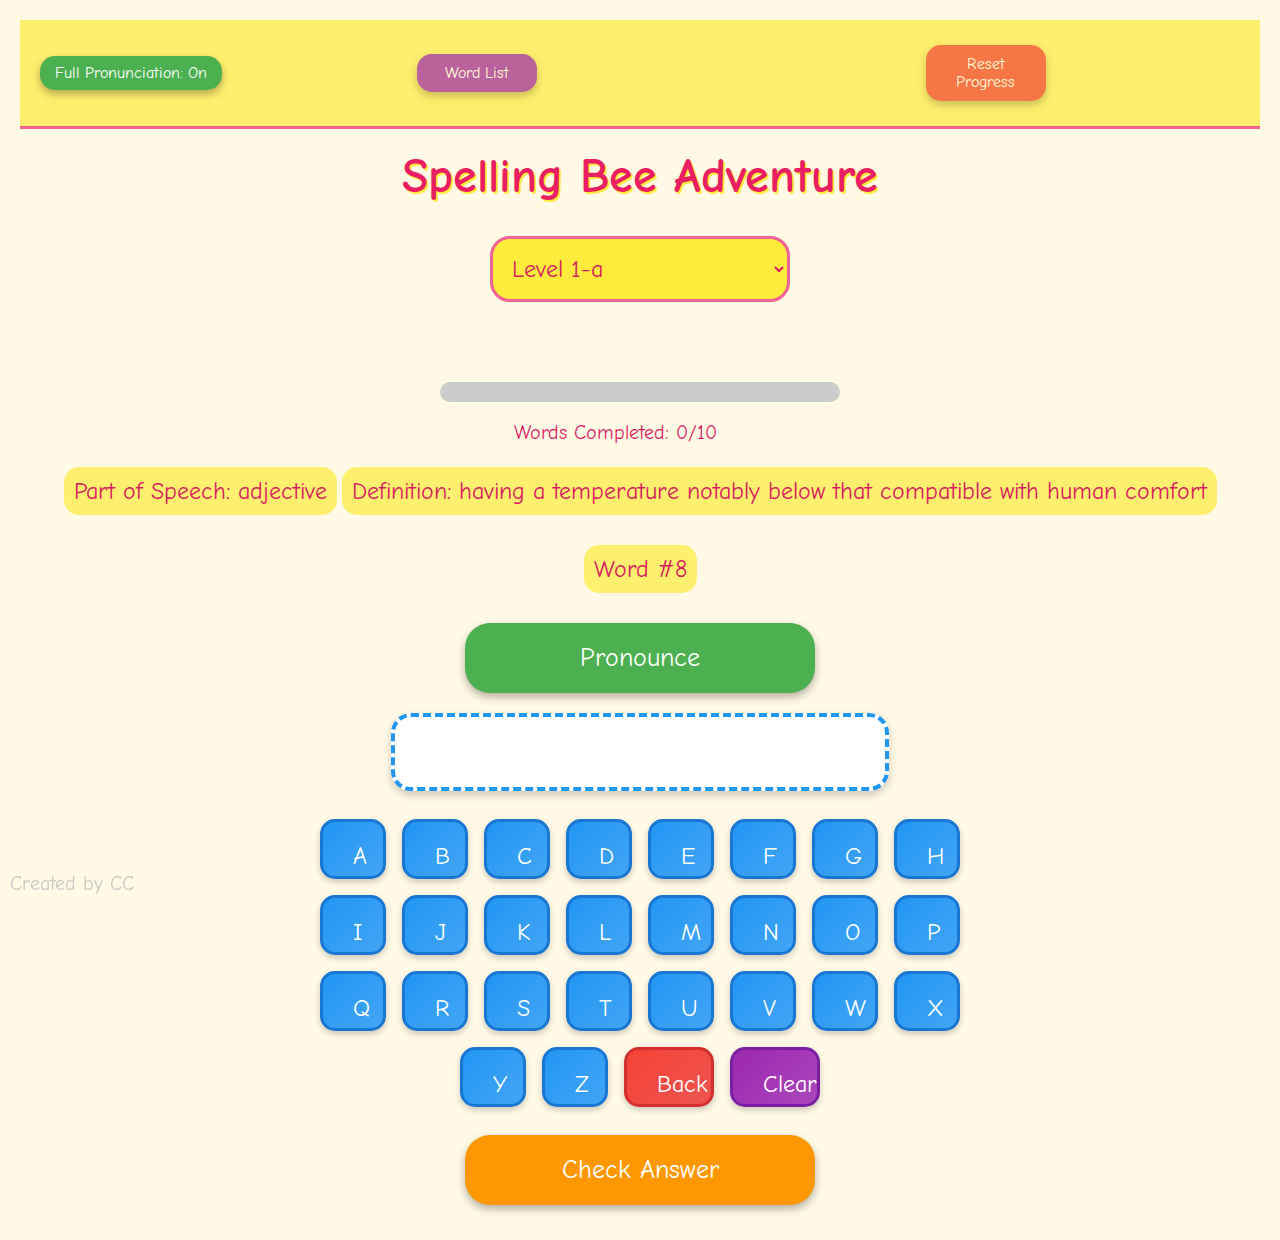
==== commit 1c3821ce: "Update index.html" ====
--- a/index.html
+++ b/index.html
@@ -540,7 +540,7 @@
     .watermark {
       position: fixed; /* Position relative to the viewport */
       bottom: 5px;     /* Small distance from the bottom */
-      right: 10px;    /* Small distance from the right */
+      left: 10px;    /* Small distance from the right */
       font-size: 20px; /* Make it small */
       color: #bbb;    /* Light gray color */
       opacity: 0.8;    /* Make it quite transparent */
@@ -2071,7 +2071,7 @@
 
     function checkPassword() {
       // Checks the entered password and shows reset options if correct
-      if (currentPassword === "0925") { // The password
+      if (currentPassword === "5290") { // The password
         hidePasswordPopup(); // Hide password prompt
         const resetPopup = document.getElementById("resetConfirmPopup");
         if(resetPopup) resetPopup.style.display = "block"; // Show reset options
